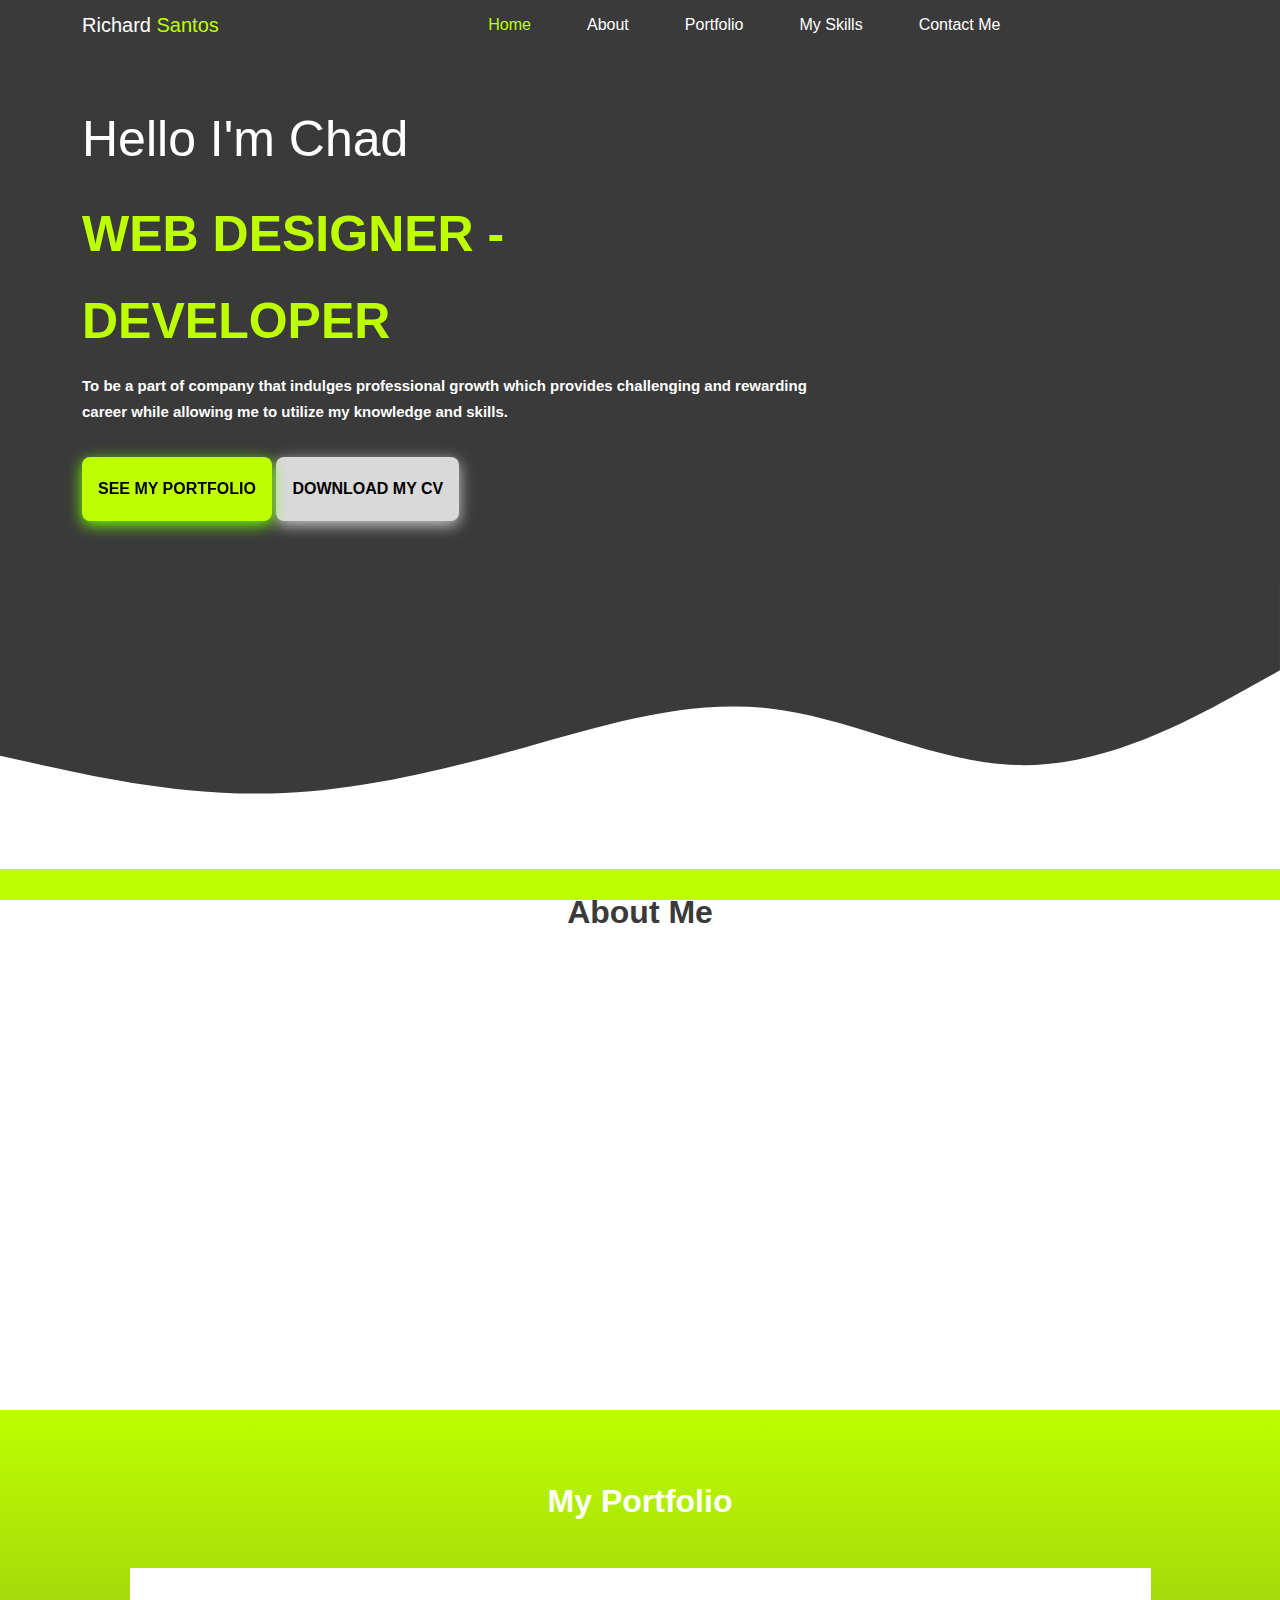
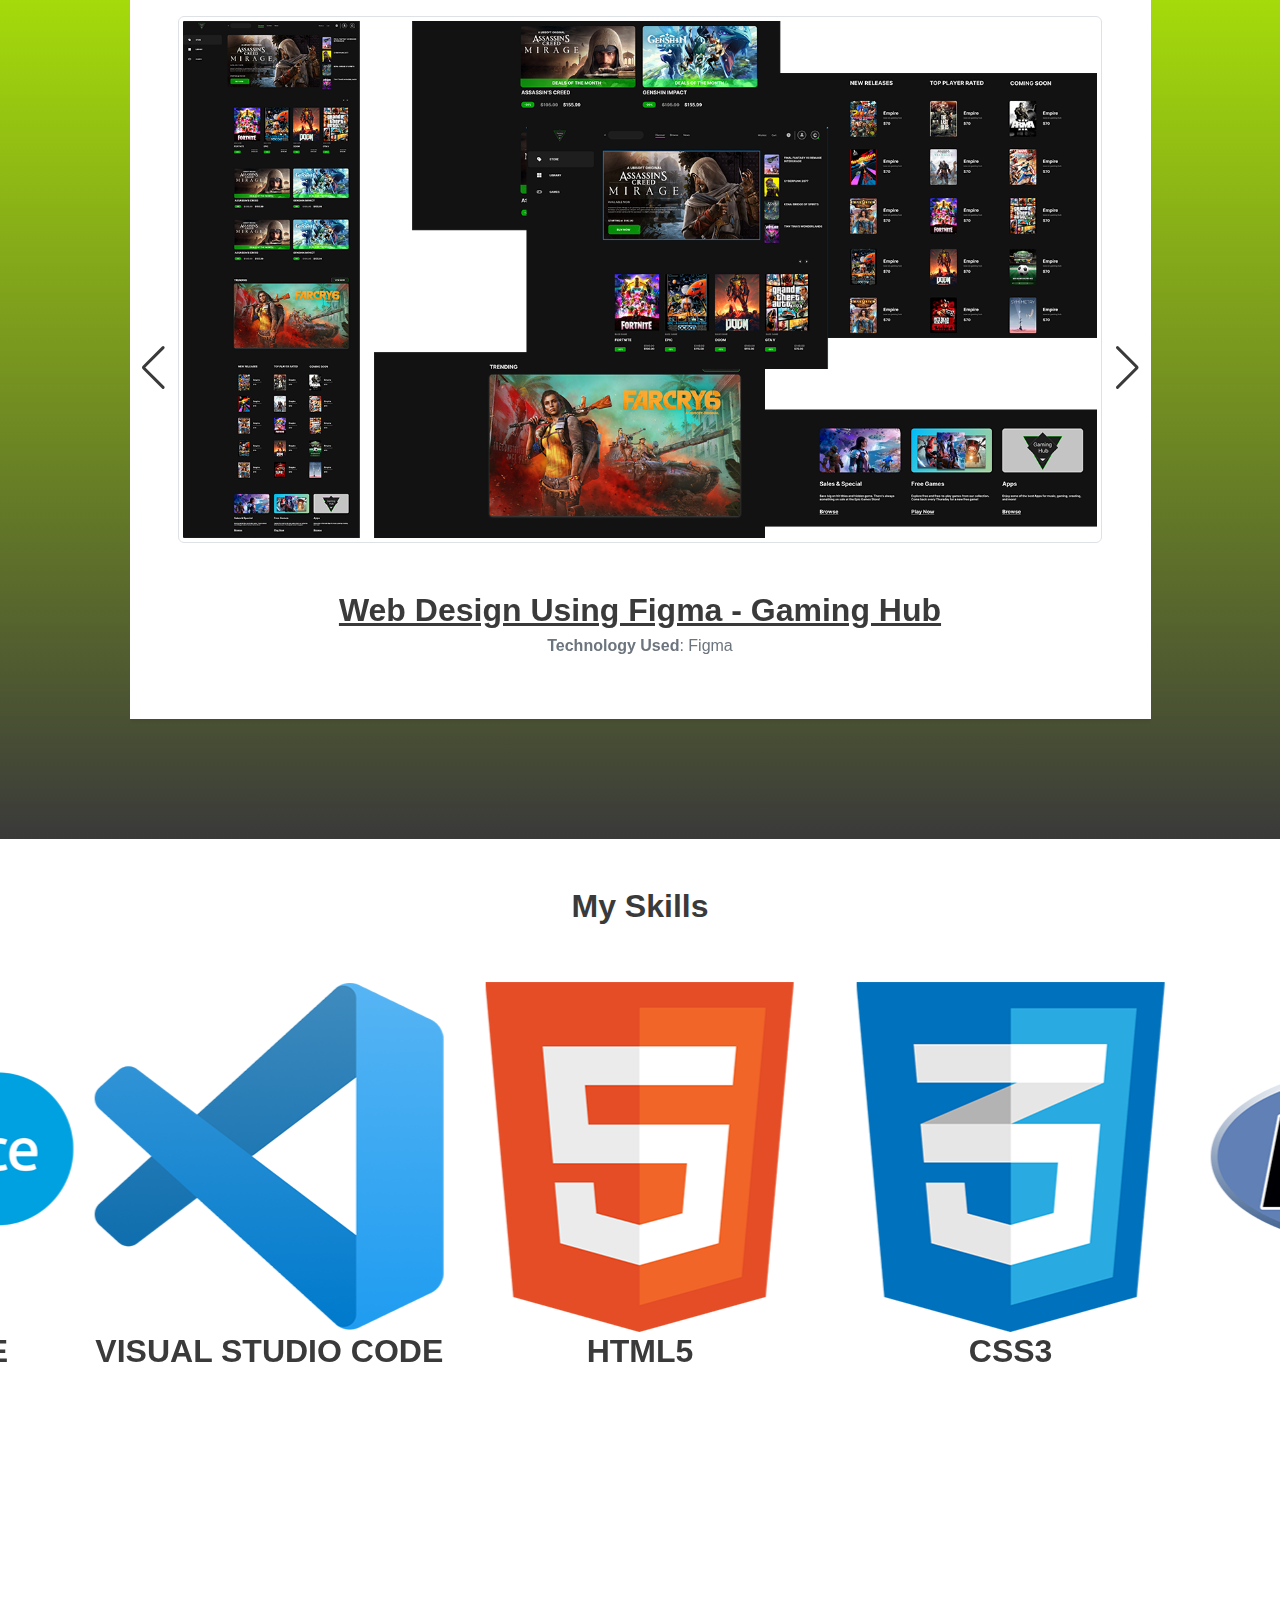
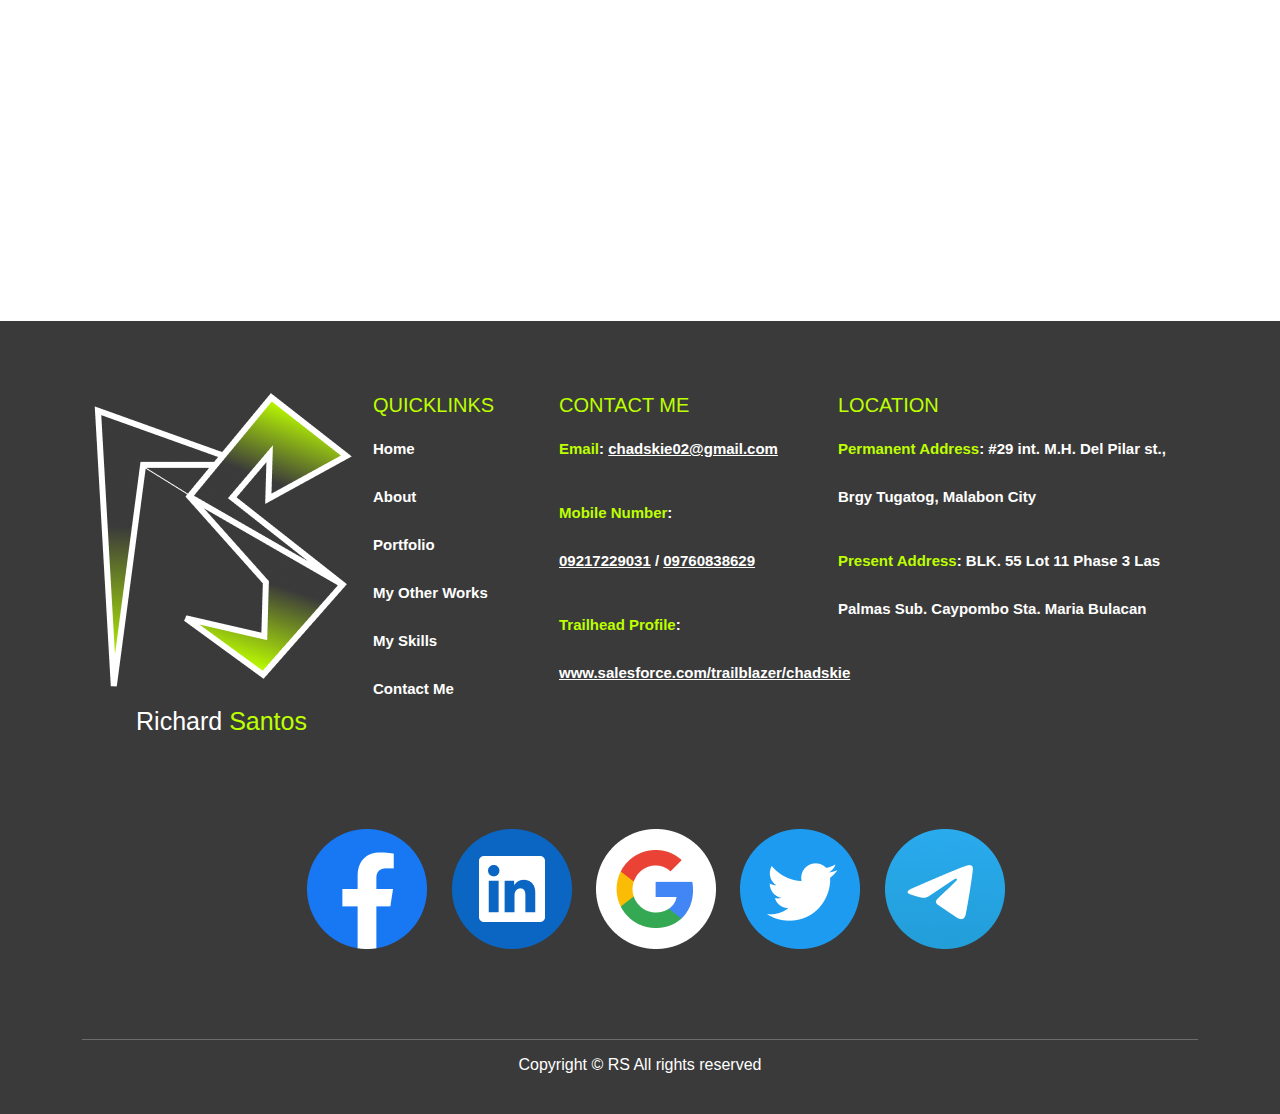
==== index.html @ fa712f3a "Update index.html" ====
<!DOCTYPE html>
<html lang="en">
<head>
    <meta charset="UTF-8">
    <meta http-equiv="X-UA-Compatible" content="IE=edge">
    <meta name="viewport" content="width=device-width, initial-scale=1.0">
    <meta property="og:image" content="img/Logo.png">
    <title>RS Portfolio</title>
    <link rel="shortcut icon" href="img/Logo.png" />

    <!-- Owl Stylesheets -->
    <link rel="stylesheet" href="assets/owlcarousel/assets/owl.carousel.min.css">
    <link rel="stylesheet" href="assets/owlcarousel/assets/owl.theme.default.min.css"> 

    <!-- Swiper CSS -->
    <link href="css/swiper.min.css" rel="stylesheet" />

    <!-- Aos Min CSS -->
    <link href="css/aos.min.css" rel="stylesheet" />

    <!-- Style -->
    <link rel="stylesheet" href="css/bootstrap.css"/>
    <link rel="stylesheet" href="css/style.css"/>
    <link rel="stylesheet" href="css/font-awesome.min.css" />

</head>
<body>
  
    <!-- navbar start -->
    <nav class="navbar navbar-expand-lg bg-dark navbar-dark fixed-top">
        <div class="container-lg">
            <a class="navbar-brand" href="#">
                Richard <span class="text-primary">Santos</span>
            </a>
            <button class="navbar-toggler btn btn-secondary btn-warning px-3" type="button" data-toggle="collapse" data-target="#navbarText" aria-controls="navbarText" aria-expanded="false" aria-label="Toggle navigation">
              <span class="navbar-toggler-icon"></span>
            </button>
            <div class="collapse navbar-collapse justify-content-center" id="navbarText">
              <ul class="navbar-nav navbar-right mr-auto">
                <li class="nav-item active">
                  <a class="nav-link" href="#home">Home</a>
                </li>
                <li class="nav-item">
                  <a class="nav-link" href="#about">About</a>
                </li>
                <li class="nav-item">
                  <a class="nav-link" href="#portfolio">Portfolio</a>
                </li>
                <li class="nav-item">
                  <a class="nav-link" href="#skills">My Skills</a>
                </li>
                <li class="nav-item">
                    <a class="nav-link" href="#contact">Contact Me</a>
                </li>
              </ul>
            </div>        
        </div>
    </nav>
    <!-- navbar end -->

    <!-- home section start -->
    <section class="home bg-dark py-5" id="home">
        <div class="container">
            <div class="row pt-5 align-items-center align-content-center">
              <div class="col-sm-8">
                <h1 class="title-1">Hello I'm Chad</h1>
                <h2 class="title-2" data-aos="fade-right">WEB DESIGNER - DEVELOPER</h2>
                <p class="text-white description">To be a part of company that indulges professional growth which provides challenging and rewarding career while allowing me to utilize my knowledge and skills.</p>
                <a href="#portfolio" class="btn btn-primary text-white btn-lg px-3 mt-3" role="button" data-aos="fade-left">See My Portfolio</a>
                <a href="Resume-Richard-Santos-v1" download="Resume-Richard-Santos v1" class="btn btn-secondary text-white btn-lg px-3 mt-3" role="button">Download My CV</a>
                </p>
              </div>
            </div>
        </div>
    </section>
    <!-- home section end -->

    <!-- wave start -->
    <svg xmlns="http://www.w3.org/2000/svg" viewBox="0 0 1440 320"><path fill="#3a3a3a" fill-opacity="1" d="M0,192L48,202.7C96,213,192,235,288,234.7C384,235,480,213,576,186.7C672,160,768,128,864,138.7C960,149,1056,203,1152,202.7C1248,203,1344,149,1392,122.7L1440,96L1440,0L1392,0C1344,0,1248,0,1152,0C1056,0,960,0,864,0C768,0,672,0,576,0C480,0,384,0,288,0C192,0,96,0,48,0L0,0Z"></path></svg>
      <!-- <img src="img/waves.svg" alt=""> -->
    <!-- wave end -->

    <!-- about section start -->
    <section class="about pb-5 bg-white" id="about">
      <div class="container-lg py-4">
        <div class="row justify-content-center">
          <div class="col-lg-8">
            <div class="section-title text-center">
              <h2 class="text-secondary fw-bold hvr-reveal">About Me</h2>
            </div>
          </div>
        </div>  
      
        <div class="row text-center mt-5">
          <div class="col-sm-4">
            <div class="card content shadow-lg" data-aos="fade-down"
            data-aos-easing="linear"
            data-aos-duration="1500">
                <div class="card-body">
                    <div class="icon my-3 text-secondary fs-2">
                      <i class="fas fa-school hvr-reveal"></i>
                    </div>
                    <h3 class="fs-3 py-2 fw-bold hvr-reveal">Education</h3>
                    <p class="text-dark">
                      City of Malabon University
                      Bachelor of Science in Information Technology
                      2014-2018
                    </p>
                </div>
            </div>
          </div>

          <div class="col-sm-4">
            <div class="card content shadow-lg" data-aos="fade-down"
            data-aos-easing="linear"
            data-aos-duration="2500">
                <div class="card-body">
                    <div class="icon my-3 text-secondary fs-2">
                      <i class="fas fa-code hvr-reveal"></i>
                    </div>
                    <h3 class="fs-3 py-2 fw-bold hvr-reveal">Work Exp</h3>
                    <p class="text-dark">
                      1 Year at Accenture Inc. as System Analyst
                    </p>
                    <p class="text-dark">
                      1 Year and 5 Months at Qx Information Tech Corp as Web Designer
                    </p>
                    <p class="text-dark">
                      3 Years and 1 Month Online Thinkers Technology as Web Developer
                    </p>
                </div>
            </div>
          </div>

          <div class="col-sm-4">
            <div class="card content shadow-lg" data-aos="fade-down"
            data-aos-easing="linear"
            data-aos-duration="4500">
                <div class="card-body">
                    <div class="icon my-3 text-secondary fs-2">
                      <i class="fas fa-music hvr-reveal"></i>
                    </div>
                    <h3 class="fs-3 py-2 fw-bold hvr-reveal">Hobbies</h3>
                    <p class="text-dark">Music, Games, Movies, Drawing, Web Development/Design, Blockchain & Adventure</p>
                </div>
            </div>
          </div>

        </div>   

      </div>
    </section>
    <!-- about section end -->

    <!-- portfolio section start -->
    <section class="portfolio py-5 bg-primary" id="portfolio">
      <div class="container-lg py-4">
        <div class="row justify-content-center">
          <div class="col-lg-8">
            <div class="section-title text-center">
              <h2 class="fw-bold mb-5 text-white">My Portfolio</h2>
            </div>
          </div>
        </div> 
        <div class="row justify-content-center">
          <div class="col-lg-12 col-xl-11">
            <!-- Swiper -->
            <div class="swiper mySwiper">
              <div class="swiper-wrapper">
                <div class="swiper-slide">
                  <div class="bg-white shadow-sm p-5 mb-5">
                    <img src="img/portfolio/web-design-gaming-hub.png" class="w-10 img-thumbnail" alt="portfolio">
                    <div class="section-title text-center pt-5">
                      <h2 class="fw-bold md-5"><a href="https://www.figma.com/community/file/1290030150402607585/gaming-hub" class="text-secondary" target="_blank">Web Design Using Figma - Gaming Hub</a></h2>
                      <p class="text-muted"><strong>Technology Used</strong>: Figma</p>
                    </div>
                  </div>
                </div>
                <div class="swiper-slide">
                  <div class="bg-white shadow-sm p-5 mb-5">
                    <img src="img/portfolio/Inventory-system.png" class="w-10 img-thumbnail" alt="portfolio">
                    <div class="section-title text-center pt-5">
                      <h2 class="fw-bold md-5"><a href="https://github.com/Chadskie02/inventory_system" class="text-secondary" target="_blank">Inventory System</a></h2>
                      <p class="text-muted"><strong>Technology Used</strong>: PHP, MYSQL, HTML, CSS & Bootstrap</p>
                    </div>
                  </div>
                </div>
                <div class="swiper-slide">
                  <div class="bg-white shadow-sm p-5 mb-5">
                    <img src="img/portfolio/self-made-google-calendar.png" class="w-10 img-thumbnail" alt="portfolio">
                    <div class="section-title text-center pt-5">
                      <h2 class="fw-bold md-5"><a href="https://github.com/Chadskie02/Calendar_Scheduler2" class="text-secondary" target="_blank">Calendar Appointment</a></h2>
                      <p class="text-muted"><strong>Technology Used</strong>: PHP, MYSQL, HTML, CSS, Bootstrap, Jquery & Javascript</p>
                    </div>
                  </div>
                </div>
                <div class="swiper-slide">
                  <div class="bg-white shadow-sm p-5 mb-5">
                    <img src="img/portfolio/simple-qr-code-attendance-system.png" class="w-10 img-thumbnail" alt="portfolio">
                    <div class="section-title text-center pt-5">
                      <h2 class="fw-bold md-5"><a href="https://github.com/Chadskie02/Simple-Todo-List-Using-Laravel" class="text-secondary" target="_blank">Simple QR Code Attendance System</a></h2>
                      <p class="text-muted"><strong>Technology Used</strong>: PHP, AJAX, JQUERY, JAVASCRIPT, MYSQL, HTML, CSS & Bootstrap</p>
                    </div>
                  </div>
                </div>
                <div class="swiper-slide">
                  <div class="bg-white shadow-sm p-5 mb-5">
                    <img src="img/portfolio/todo-list.png" class="w-10 img-thumbnail" alt="portfolio">
                    <div class="section-title text-center pt-5">
                      <h2 class="fw-bold md-5"><a href="https://github.com/Chadskie02/simple-qr-code-attendance-system" class="text-secondary" target="_blank">Simple To Do List Using Laravel & Jquery(Ajax)</a></h2>
                      <p class="text-muted"><strong>Technology Used</strong>: PHP, LARAVEL, AJAX, JQUERY, MYSQL, HTML, CSS & Bootstrap</p>
                    </div>
                  </div>
                </div>
                <!-- WEB DESIGN -->
                <div class="swiper-slide">
                  <div class="bg-white shadow-sm p-5 mb-5">
                    <img src="img/portfolio/bns2.png" class="w-10 img-thumbnail" alt="portfolio">
                    <div class="section-title text-center pt-5">
                      <h2 class="fw-bold md-5"><a href="https://chadskie02.github.io/" class="text-secondary" target="_blank">chadskie02.github.io</a></h2>
                      <p class="text-muted"><strong>Technology Used</strong>: HTML, CSS, Bootstrap, Javascript, Responsive & Mobile Ready</p>
                    </div>
                  </div>
                </div>
                <div class="swiper-slide">
                  <div class="bg-white shadow-sm p-5 mb-5">
                    <img src="img/portfolio/CSEA.png" class="w-100 img-thumbnail" alt="portfolio">
                    <div class="section-title text-center pt-5">
                      <h2 class="fw-bold md-5"><a href="https://safestemployers.com/" class="text-secondary" target="_blank">Safest Employers</a></h2>
                      <p class="text-muted"><strong>Technology Used</strong>: JOOMLA, PHP, HTML, CSS, Bootstrap, Javascript, Responsive & Mobile Ready</p>
                    </div>
                  </div>
                </div>
                <div class="swiper-slide">
                  <div class="bg-white shadow-sm p-5 mb-5">
                    <img src="img/portfolio/HRD-Mental-Health-2.png" class="w-100 img-thumbnail" alt="portfolio">
                    <div class="section-title text-center pt-5">
                      <h2 class="fw-bold md-5"><a href="https://hrmentalhealth.ca/" class="text-secondary" target="_blank">HR Mental Health Canada</a></h2>
                      <p class="text-muted"><strong>Technology Used</strong>: WORDPRESS, PHP, HTML, CSS, Bootstrap, Javascript, Responsive & Mobile Ready</p>
                    </div>
                  </div>
                </div>
                <div class="swiper-slide">
                  <div class="bg-white shadow-sm p-5 mb-5">
                    <img src="img/portfolio/unitedpolyresins.png" class="w-100 img-thumbnail" alt="portfolio">
                    <div class="section-title text-center pt-5">
                      <h2 class="fw-bold md-5"><a href="https://unitedpolyresins.com.ph/" class="text-secondary" target="_blank">United Polyresins</a></h2>
                      <p class="text-muted"><strong>Technology Used</strong>: WORDPRESS, PHP, HTML, CSS, Bootstrap, Javascript, Responsive & Mobile Ready</p>
                    </div>
                  </div>
                </div>
              </div>
              <div class="swiper-button-next"></div>
              <div class="swiper-button-prev"></div>
            </div>      
          </div>
        </div>
      </div>
    </section>
    <!-- portfolio section end -->

    <!-- skills section start -->
    <section class="py-5 skills" id="skills">
      <div class="row align-items-center text-center">
         <div class="col-lg-12">
            <div class="container">
              <h2 class="text-secondary fw-bold">My Skills</h2>
                <div class="container py-5">
                  <div #swiperRef="" class="swiper-container mySwiper2">
                    <div class="swiper-wrapper">
                      <div class="swiper-slide">
                        <img src="img/skills/html5.png" alt="HTML5">
                        <h2 class="fw-bold md-5 text-secondary">HTML5</h2>
                      </div>
                      <div class="swiper-slide">
                        <img src="img/skills/css3.png" alt="CSS3">
                        <h2 class="fw-bold md-5 text-secondary">CSS3</h2>
                      </div>
                      <div class="swiper-slide">
                        <img src="img/skills/php.png" alt="PHP">
                        <h2 class="fw-bold md-5 text-secondary">PHP</h2>
                      </div>
                      <div class="swiper-slide">
                        <img src="img/skills/bootstrap.png" alt="BOOTSTRAP">
                        <h2 class="fw-bold md-5 text-secondary">BOOTSTRAP</h2>
                      </div>
                      <div class="swiper-slide">
                        <img src="img/skills/wordpress.png" alt="WORDPRESS">
                        <h2 class="fw-bold md-5 text-secondary">WORDPRESS</h2>
                      </div>
                      <div class="swiper-slide">
                        <img src="img/skills/joomla.png" alt="JOOMLA">
                        <h2 class="fw-bold md-5 text-secondary">JOOMLA</h2>
                      </div>
                      <div class="swiper-slide">
                        <img src="img/skills/javascript.png" alt="JS">
                        <h2 class="fw-bold md-5 text-secondary">JAVASCRIPT</h2>
                      </div>
                      <div class="swiper-slide">
                        <img src="img/skills/jquery.png" alt="JQUERY">
                        <h2 class="fw-bold md-5 text-secondary">JQUERY</h2>
                      </div>
                      <div class="swiper-slide">
                        <img src="img/skills/figma.png" alt="FIGMA">
                        <h2 class="fw-bold md-5 text-secondary">FIGMA</h2>
                      </div>
                      <div class="swiper-slide">
                        <img src="img/skills/photoshop.png" alt="PS">
                        <h2 class="fw-bold md-5 text-secondary">PHOTOSHOP</h2>
                      </div>
                      <div class="swiper-slide">
                        <img src="img/skills/mysql.png" alt="MYSQL">
                        <h2 class="fw-bold md-5 text-secondary">MYSQL</h2>
                      </div>
                      <div class="swiper-slide">
                        <img src="img/skills/bitbucket.png" alt="bitbucket">
                        <h2 class="fw-bold md-5 text-secondary">BITBUCKET</h2>
                      </div>
                      <div class="swiper-slide">
                        <img src="img/skills/Salesforce-Logo.png" alt="salesforce">
                        <h2 class="fw-bold md-5 text-secondary">SALESFORCE</h2>
                      </div>
                      <div class="swiper-slide">
                        <img src="img/skills/vscode.png" alt="visualstudiocode">
                        <h2 class="fw-bold md-5 text-secondary">VISUAL STUDIO CODE</h2>
                      </div>
                    </div>
                    <!-- <div class="swiper-pagination"></div> -->
                  </div>
                </div>
            </div>
          </div>
      </div>
    </section>
    <!-- skills section end -->

    <!-- Image of location/map section start -->
    <iframe src="https://www.google.com/maps/embed?pb=!1m18!1m12!1m3!1d964.9749416934307!2d120.96905382915529!3d14.661629296795478!2m3!1f0!2f0!3f0!3m2!1i1024!2i768!4f13.1!3m3!1m2!1s0x3397b43727beec35%3A0x699db22357fd42f3!2s29%20Marcelo%20H.%20Del%20Pilar%20St%2C%20Malabon%2C%201475%20Metro%20Manila!5e0!3m2!1sen!2sph!4v1605818541058!5m2!1sen!2sph" width="100%" height="450" frameborder="0" style="border:0; margin-bottom:-7px;" allowfullscreen="" aria-hidden="false" tabindex="0"></iframe>
    <!-- Image of location/map  section end -->
    </body>
    <!-- footer section start -->
    <footer class="footer py-4 bg-dark" id="contact">
      <div class="container-lg">
        <div class="row justify-content-center">
          <div class="col-md-12">
            <div class="container-lg py-5">    
              <div class="row justify-content-center">
                <div class="col-md-3 text-center">
                  <a href="">
                    <img src="img/Logo.png" alt="">
                  </a>  
                  </br>
                  <p class="text-white footer-text">Richard <span class="text-primary">Santos</span></p>
                </div>
                <div class="col-md-2">
                  <h5 class="text-uppercase text-left">Quicklinks</h5>
                  <ul class="list">
                    <li><a class="nav-link text-white" href="#home">Home</a></li>
                    <li><a class="nav-link text-white" href="#about">About</a></li>
                    <li><a class="nav-link text-white" href="#portfolio">Portfolio</a></li>
                    <li><a class="nav-link text-white" href="#works">My Other Works</a></li>
                    <li><a class="nav-link text-white" href="#skills">My Skills</a></li>
                    <li><a class="nav-link text-white" href="#contact">Contact Me</a></li>
                  </ul>
                </div>
                <div class="col-md-3">
                  <h5 class="text-uppercase">Contact Me</h5>
                  <p class="contact"><span>Email</span>: <a href="mailto:chadskie02@gmail.com">chadskie02@gmail.com</a></p>
                  <p class="contact"><span>Mobile Number</span>:</br> <a href="tel:09217229031">09217229031</a> / <a href="tel:09760838629">09760838629</a></p>
                  <p class="contact"><span>Trailhead Profile</span>:</br> <a href="https://www.salesforce.com/trailblazer/chadskie">www.salesforce.com/trailblazer/chadskie</a></p>
                  
                </div>
                <div class="col-md-4">
                  <h5 class="text-uppercase">Location</h5>
                  <p class="contact"><span>Permanent Address</span>: #29 int. M.H. Del Pilar st., Brgy Tugatog, Malabon City</p>
                  <p class="contact"><span>Present Address</span>: BLK. 55 Lot 11 Phase 3 Las Palmas Sub. Caypombo Sta. Maria Bulacan</p>
                </div>
              </div>

              <div class="row justify-content-center text-center">
                <div class="col-md-12">
                  <ul class="social-media">
                    <li><a href="https://www.facebook.com/chadskie02/" target="_blank"><img src="img/social-media/Facebook.png" class="social-width"></a></li>
                    <li><a href="https://www.linkedin.com/in/richard-santos-7b594118b/" target="_blank"><img src="img/social-media/LinkedIn.png" class="social-width"></a></li>
                    <li><a href="mailto:chadskie02@gmail.com" target="_blank"><img src="img/social-media/Google.png" class="social-width"></a></li>
                    <li><a href="https://twitter.com/richard77132470" target="_blank"><img src="img/social-media/Twitter.png" class="social-width"></a></li>
                    <li><a href="https://t.me/Chadskie02" target="_blank"><img src="img/social-media/Telegram.png" class="social-width"></a></li>
                  </ul>
                </div>
              </div>
            </div>
            <hr>
            <p class="text-center text-white">Copyright &copy; RS All rights reserved</p>
          </div>
        </div>
      </div>
    </footer>
    <!-- footer section end -->
    
    <!-- jQuery Swiper Min Js -->
    <script src="js/swiper.min.js"></script>

    <!-- jQuery Aos Min Js -->
    <script src="js/aos.min.js"></script>

    <script>
        AOS.init({
          duration: 3000,
          once: true,
        });
    </script>

    <!-- jQuery first, then Popper.js, then Bootstrap JS -->
    <script type="text/javascript" src="js/jquery-3.5.1.slim.min.js"></script>
    <script type="text/javascript" src="js/popper.min.js"></script>
    <script type="text/javascript" src="js/bootstrap.min.js"></script> 

    <!-- Owl JS -->
    <!-- <script src="js/owl.carousel.min.js"></script> -->
    <script src="js/jquery.min.js"></script>
    <!-- <script src="assets/owlcarousel/owl.carousel.js"></script>   -->
    
    <!-- Initialize Swiper -->
    <script>
      var swiper = new Swiper(".mySwiper", {
        slidesPerView: 1,
        spaceBetween: 30,
        centeredSlides: true,
        autoplay: {
          delay: 2500,
          disableOnInteraction: false,
        },
        loop: true,
        pagination: {
          el: ".swiper-pagination",
          clickable: true,
        },
        navigation: {
          nextEl: ".swiper-button-next",
          prevEl: ".swiper-button-prev",
        },
      });
      var swiper = new Swiper(".mySwiper2", {
        slidesPerView: 5,
        spaceBetween: 15,
        centeredSlides: true,
        autoplay: {
          delay: 2500,
          disableOnInteraction: false,
        },
        loop: true,
        pagination: {
          el: ".swiper-pagination",
          clickable: true,
        },
        navigation: {
          nextEl: ".swiper-button-next",
          prevEl: ".swiper-button-prev",
        },
        breakpoints: {
              640: {
                freemode:true,
                slidesPerView: 3,
                spaceBetween: 20,
              },
              320: {
                freemode:true,
                slidesPerView: 1,
                spaceBetween: 20,
              }
        }
      });
    </script>
    
    <!-- jquery menu -->
    <script>
      $('.nav-item').click(function(){
        $('li.active').removeClass('active');
        $(this).addClass('active');
      });

      $(document).ready(function(){       
        var scroll_pos = 110;
        $(document).scroll(function() { 
            scroll_pos = $(this).scrollTop();
            if(scroll_pos > 800) {
                $('.hvr-reveal').css('color', '#BDFF00');
            } else {
                $('.hvr-reveal').css('color', '#3A3A3A');
            }
        });
    });
    </script>

</html>
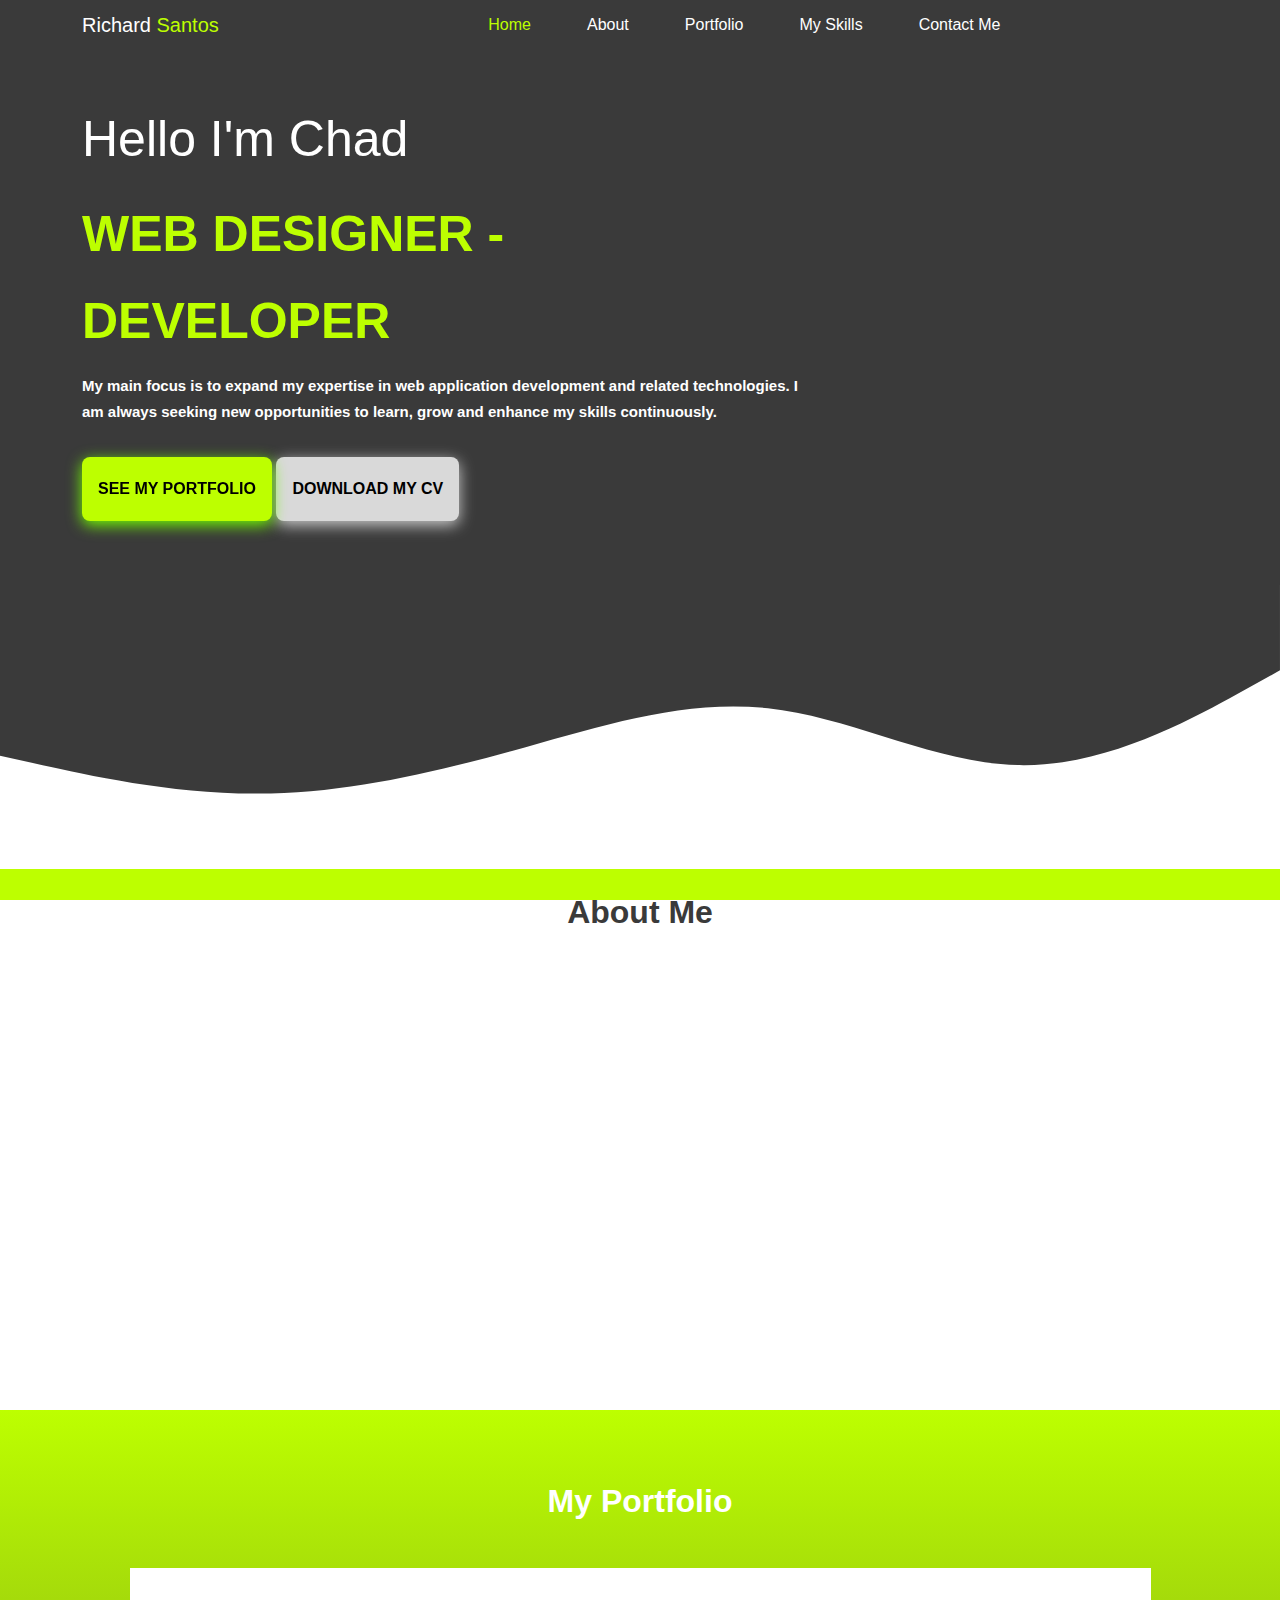
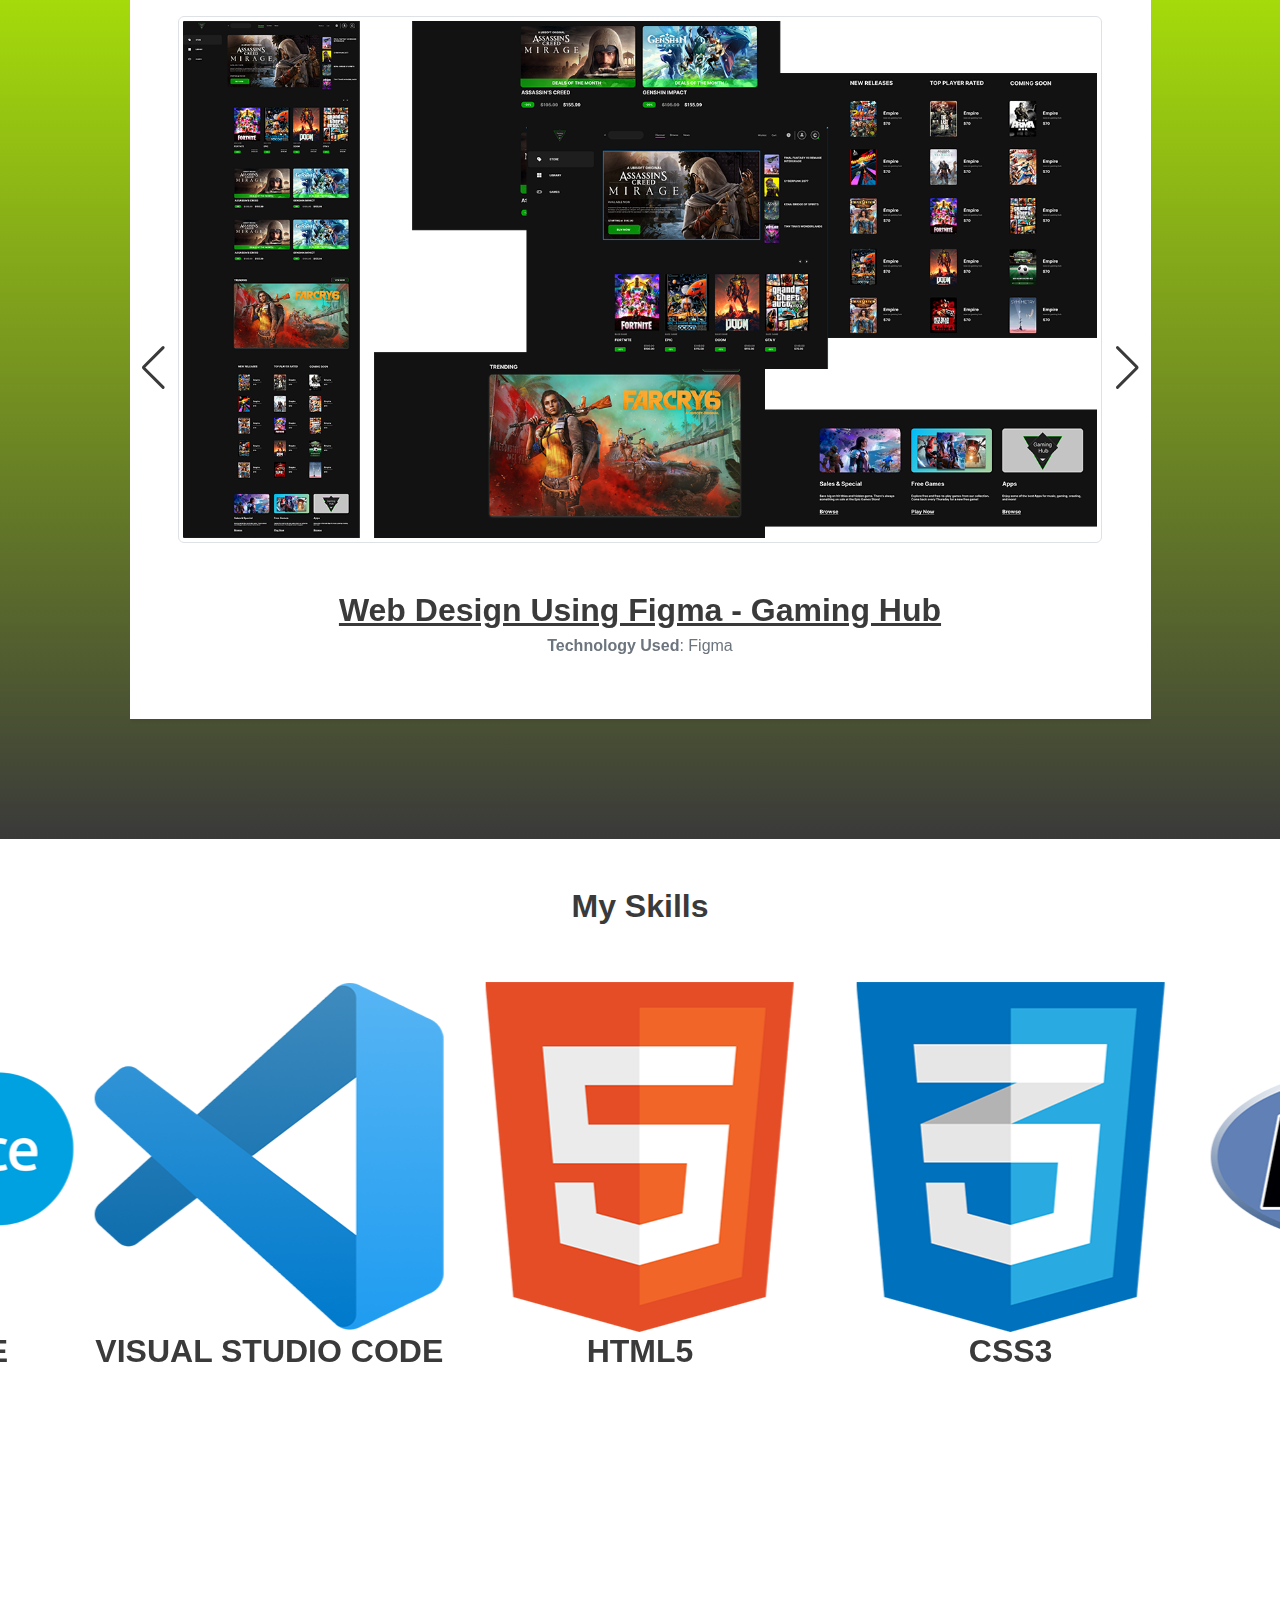
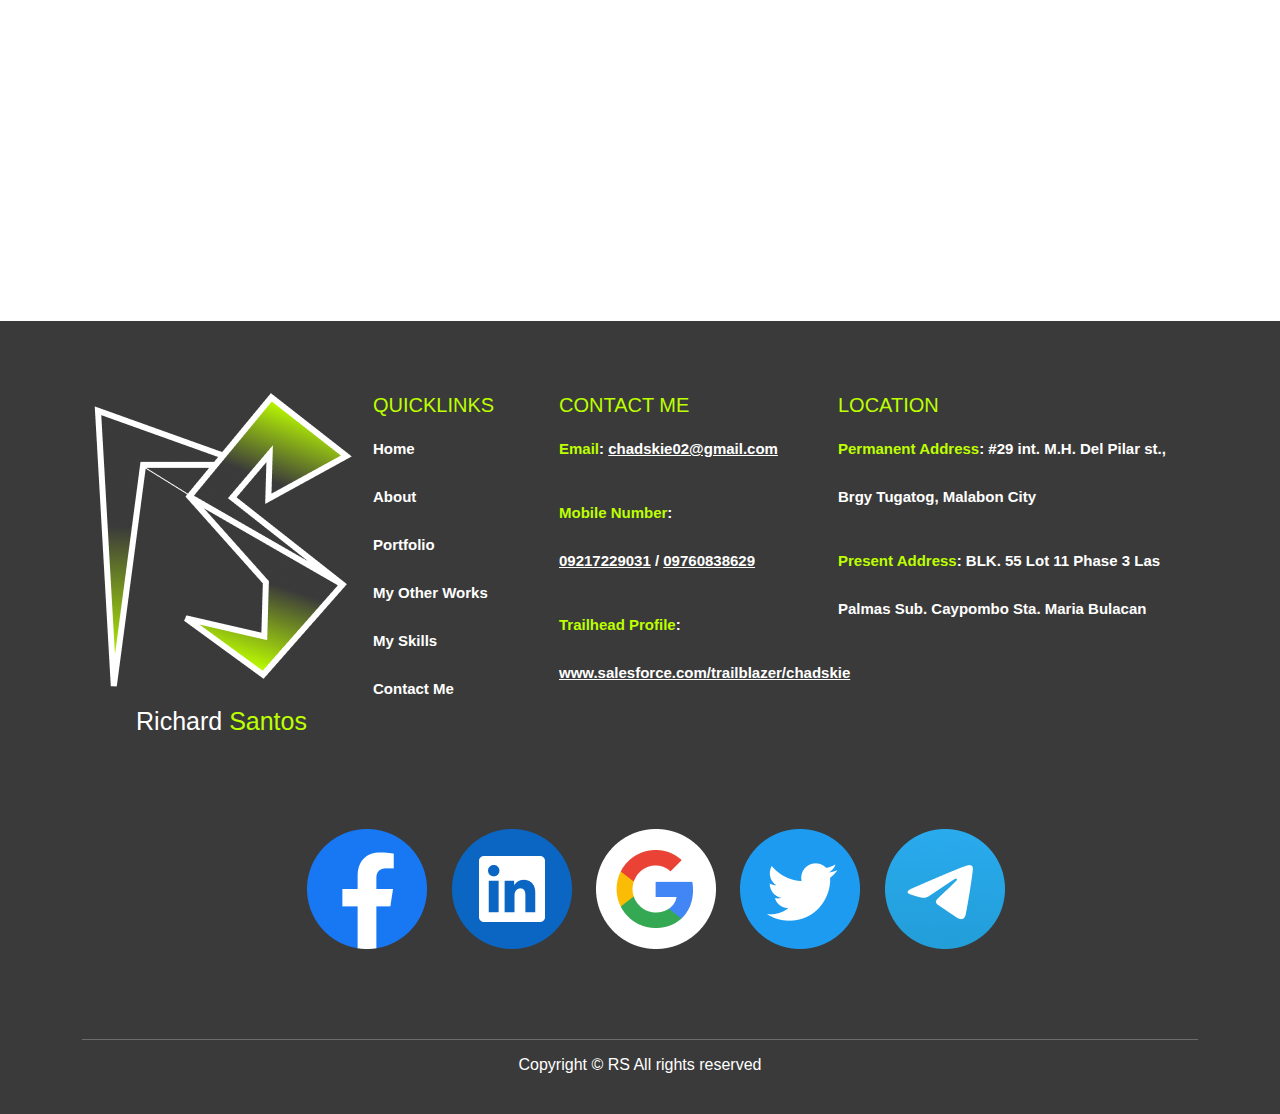
==== commit 7ff18ff8: "Update index.html" ====
--- a/index.html
+++ b/index.html
@@ -65,9 +65,11 @@
               <div class="col-sm-8">
                 <h1 class="title-1">Hello I'm Chad</h1>
                 <h2 class="title-2" data-aos="fade-right">WEB DESIGNER - DEVELOPER</h2>
-                <p class="text-white description">To be a part of company that indulges professional growth which provides challenging and rewarding career while allowing me to utilize my knowledge and skills.</p>
+                <p class="text-white description">My main focus is to expand my expertise in web application development
+                  and related technologies. I am always seeking new opportunities to learn,
+                  grow and enhance my skills continuously.</p>
                 <a href="#portfolio" class="btn btn-primary text-white btn-lg px-3 mt-3" role="button" data-aos="fade-left">See My Portfolio</a>
-                <a href="Resume-Richard-Santos-v1" download="Resume-Richard-Santos v1" class="btn btn-secondary text-white btn-lg px-3 mt-3" role="button">Download My CV</a>
+                <a href="Resume-Richard-Santos-v1" download="Resume-Richard-Santos-v1" class="btn btn-secondary text-white btn-lg px-3 mt-3" role="button">Download My CV</a>
                 </p>
               </div>
             </div>
@@ -120,7 +122,7 @@
                     </div>
                     <h3 class="fs-3 py-2 fw-bold hvr-reveal">Work Exp</h3>
                     <p class="text-dark">
-                      1 Year at Accenture Inc. as System Analyst
+                      1 Year and 3 Months at Accenture Inc. as System Analyst
                     </p>
                     <p class="text-dark">
                       1 Year and 5 Months at Qx Information Tech Corp as Web Designer
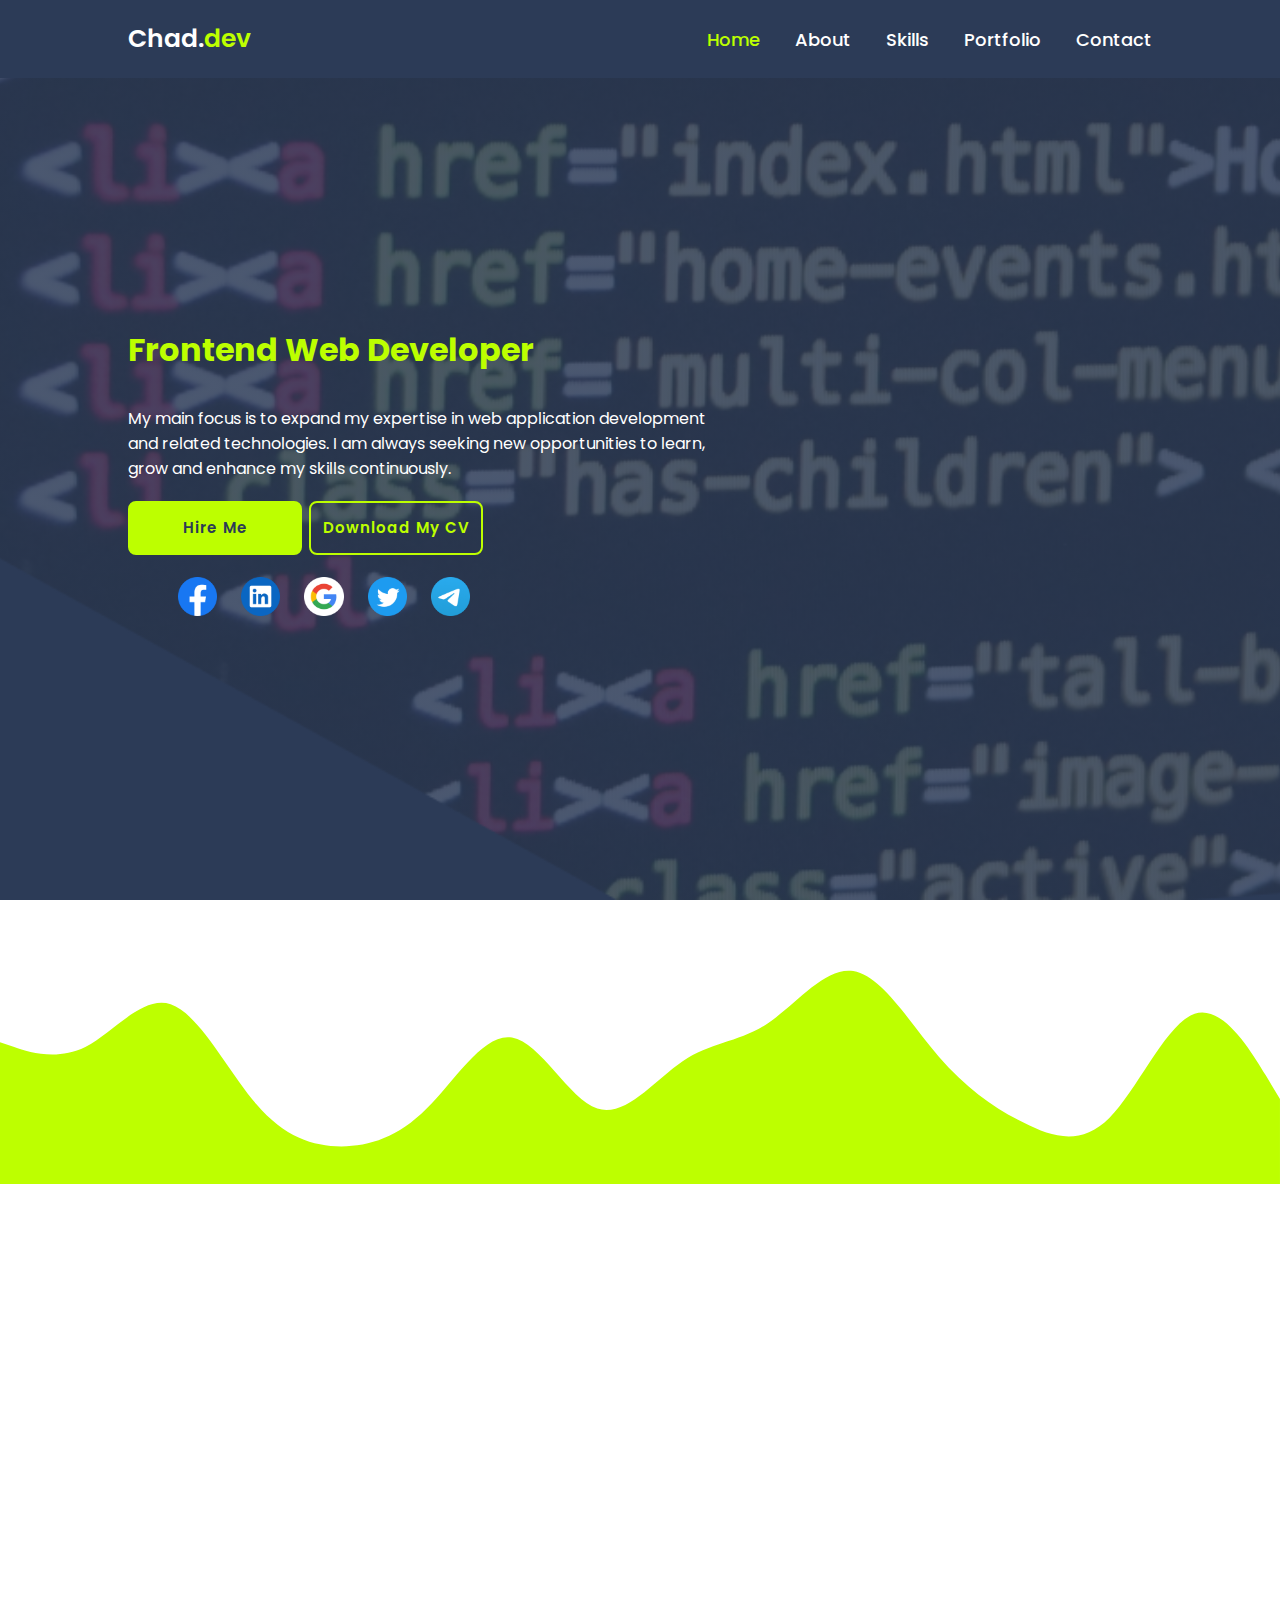
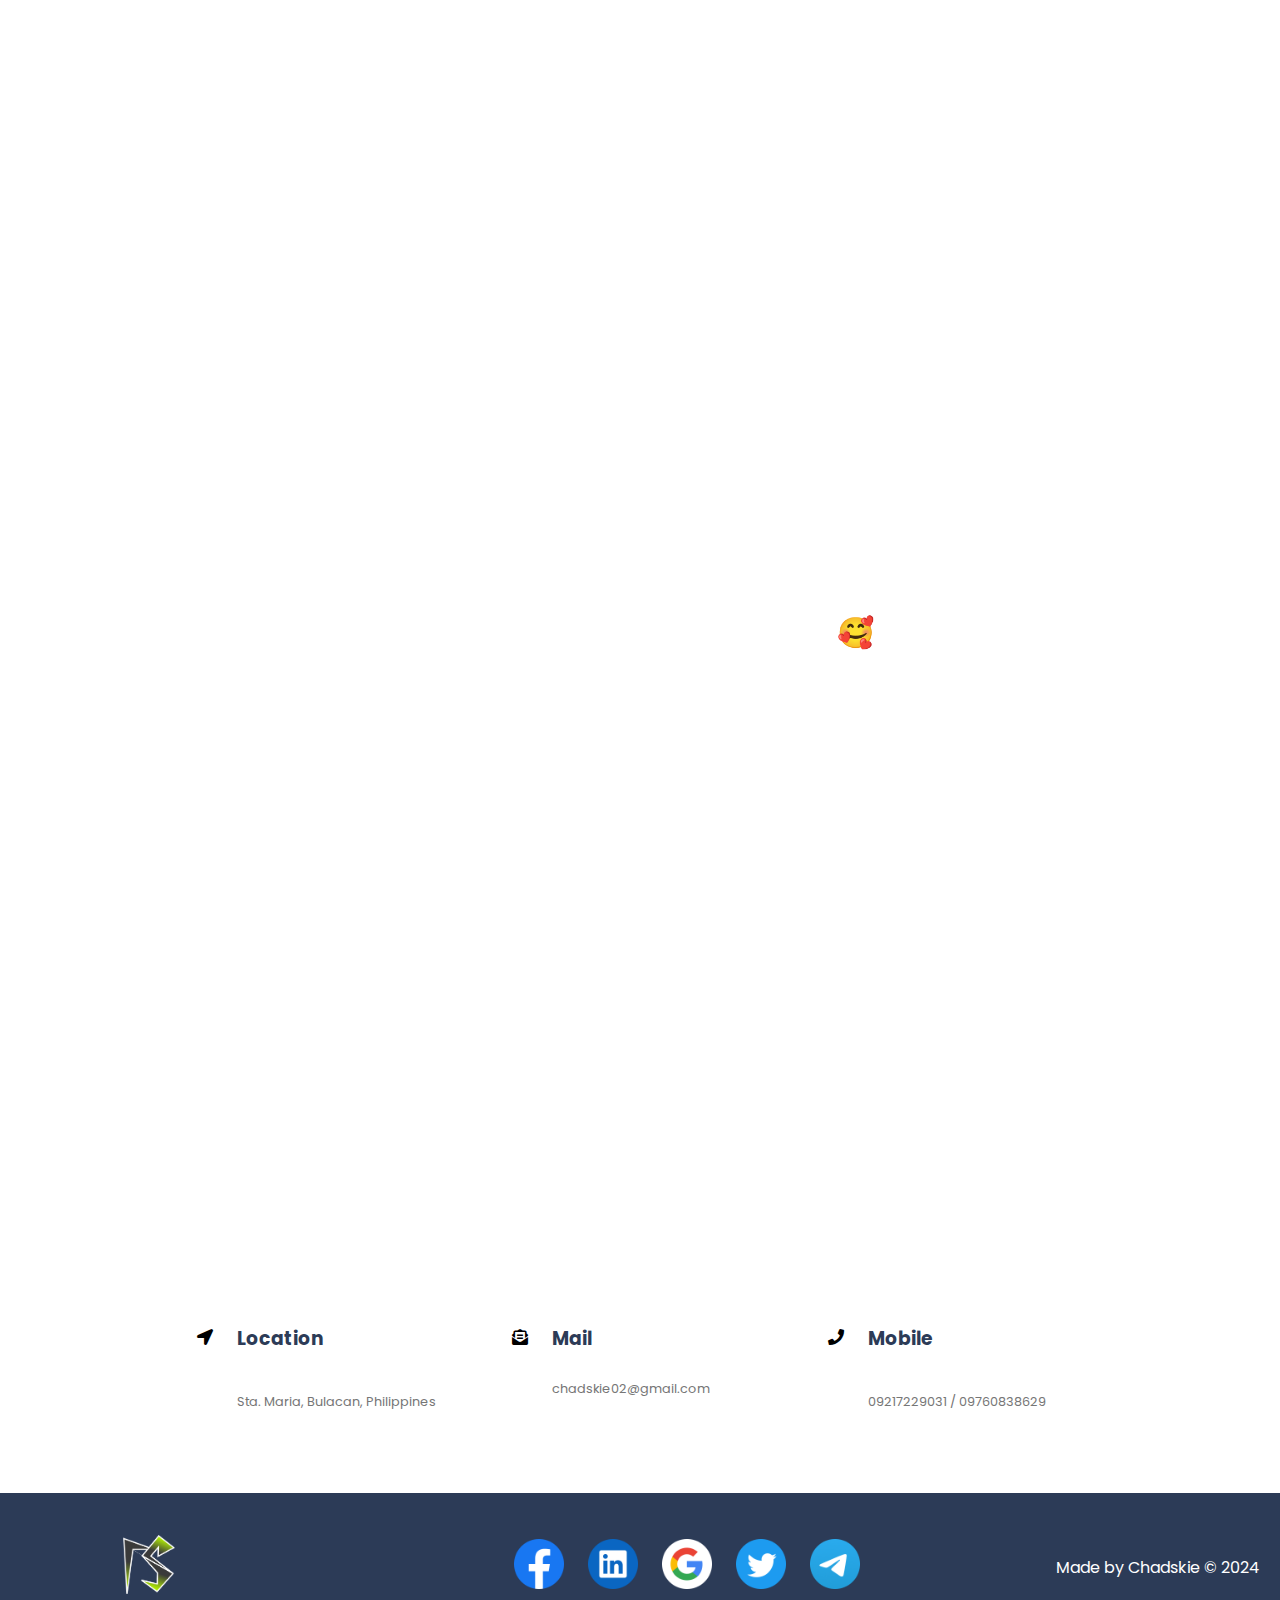
==== commit 48a1fb3a: "New Portfolio Commit" ====
--- a/index.html
+++ b/index.html
@@ -2,486 +2,210 @@
 <html lang="en">
 <head>
     <meta charset="UTF-8">
-    <meta http-equiv="X-UA-Compatible" content="IE=edge">
     <meta name="viewport" content="width=device-width, initial-scale=1.0">
-    <meta property="og:image" content="img/Logo.png">
     <title>RS Portfolio</title>
     <link rel="shortcut icon" href="img/Logo.png" />
-
-    <!-- Owl Stylesheets -->
-    <link rel="stylesheet" href="assets/owlcarousel/assets/owl.carousel.min.css">
-    <link rel="stylesheet" href="assets/owlcarousel/assets/owl.theme.default.min.css"> 
-
-    <!-- Swiper CSS -->
-    <link href="css/swiper.min.css" rel="stylesheet" />
+    <!-- Style CSS -->
+    <link rel="stylesheet" href="css/style.css"/>
+    <link rel="stylesheet" href="css/font-awesome.min.css" />
 
     <!-- Aos Min CSS -->
     <link href="css/aos.min.css" rel="stylesheet" />
-
-    <!-- Style -->
-    <link rel="stylesheet" href="css/bootstrap.css"/>
-    <link rel="stylesheet" href="css/style.css"/>
-    <link rel="stylesheet" href="css/font-awesome.min.css" />
-
+    
 </head>
 <body>
-  
-    <!-- navbar start -->
-    <nav class="navbar navbar-expand-lg bg-dark navbar-dark fixed-top">
-        <div class="container-lg">
-            <a class="navbar-brand" href="#">
-                Richard <span class="text-primary">Santos</span>
-            </a>
-            <button class="navbar-toggler btn btn-secondary btn-warning px-3" type="button" data-toggle="collapse" data-target="#navbarText" aria-controls="navbarText" aria-expanded="false" aria-label="Toggle navigation">
-              <span class="navbar-toggler-icon"></span>
-            </button>
-            <div class="collapse navbar-collapse justify-content-center" id="navbarText">
-              <ul class="navbar-nav navbar-right mr-auto">
-                <li class="nav-item active">
-                  <a class="nav-link" href="#home">Home</a>
-                </li>
-                <li class="nav-item">
-                  <a class="nav-link" href="#about">About</a>
-                </li>
-                <li class="nav-item">
-                  <a class="nav-link" href="#portfolio">Portfolio</a>
-                </li>
-                <li class="nav-item">
-                  <a class="nav-link" href="#skills">My Skills</a>
-                </li>
-                <li class="nav-item">
-                    <a class="nav-link" href="#contact">Contact Me</a>
-                </li>
-              </ul>
-            </div>        
-        </div>
-    </nav>
-    <!-- navbar end -->
-
-    <!-- home section start -->
-    <section class="home bg-dark py-5" id="home">
-        <div class="container">
-            <div class="row pt-5 align-items-center align-content-center">
-              <div class="col-sm-8">
-                <h1 class="title-1">Hello I'm Chad</h1>
-                <h2 class="title-2" data-aos="fade-right">WEB DESIGNER - DEVELOPER</h2>
-                <p class="text-white description">My main focus is to expand my expertise in web application development
-                  and related technologies. I am always seeking new opportunities to learn,
-                  grow and enhance my skills continuously.</p>
-                <a href="#portfolio" class="btn btn-primary text-white btn-lg px-3 mt-3" role="button" data-aos="fade-left">See My Portfolio</a>
-                <a href="Resume-Richard-Santos-v1" download="Resume-Richard-Santos-v1" class="btn btn-secondary text-white btn-lg px-3 mt-3" role="button">Download My CV</a>
-                </p>
-              </div>
-            </div>
-        </div>
-    </section>
-    <!-- home section end -->
+    
+    <!-- Header Start -->
+    <header class="header">
+        <a href="#" class="logo">Chad.<span class="span">dev</span></a>
+
+        <div class="menu-toggle" id="mobile-menu">
+            <div class="bar"></div>
+            <div class="bar"></div>
+            <div class="bar"></div>
+        </div>
+
+        <nav class="navbar">
+            <a href="#home" class="active">Home</a>
+            <a href="#about">About</a>
+            <a href="#skills">Skills</a>
+            <a href="#portfolio">Portfolio</a>
+            <a href="#contact">Contact</a>
+        </nav>
+    </header>
+    <!-- Header End -->
+
+    <!-- Home Section Start -->
+    <section class="home" id="home">
+        <div class="home-content">
+            <h1>
+                <div class="typing-effect" id="name-container"></div>
+            </h1>
+            <h3>Frontend Web Developer</h3>
+            <p>My main focus is to expand my expertise in web application development and related technologies. 
+                I am always seeking new opportunities to learn, grow and enhance my skills continuously.</p>
+                <div class="btn-box">
+                    <a href="#portfolio" role="button" data-aos="fade-right">Hire Me</a>
+                    <a href="Richard-Santos-CV-01312024.pdf" target="_blank" role="button">Download My CV</a>
+                </div>
+                <ul class="social-media">
+                    <li><a href="https://www.facebook.com/chadskie02/" target="_blank"><img src="img/social-media/Facebook.png" class="social-width" width="7%"></a></li>
+                    <li><a href="https://www.linkedin.com/in/richard-santos-7b594118b/" target="_blank"><img src="img/social-media/LinkedIn.png" class="social-width" width="7%"></a></li>
+                    <li><a href="mailto:chadskie02@gmail.com" target="_blank"><img src="img/social-media/Google.png" class="social-width" width="7%"></a></li>
+                    <li><a href="https://twitter.com/richard77132470" target="_blank"><img src="img/social-media/Twitter.png" class="social-width" width="7%"></a></li>
+                    <li><a href="https://t.me/Chadskie02" target="_blank"><img src="img/social-media/Telegram.png" class="social-width" width="7%"></a></li>
+                </ul>                
+        </div>
+    </section>
+    <!-- Home Section End -->
 
     <!-- wave start -->
-    <svg xmlns="http://www.w3.org/2000/svg" viewBox="0 0 1440 320"><path fill="#3a3a3a" fill-opacity="1" d="M0,192L48,202.7C96,213,192,235,288,234.7C384,235,480,213,576,186.7C672,160,768,128,864,138.7C960,149,1056,203,1152,202.7C1248,203,1344,149,1392,122.7L1440,96L1440,0L1392,0C1344,0,1248,0,1152,0C1056,0,960,0,864,0C768,0,672,0,576,0C480,0,384,0,288,0C192,0,96,0,48,0L0,0Z"></path></svg>
-      <!-- <img src="img/waves.svg" alt=""> -->
+    <svg xmlns="http://www.w3.org/2000/svg" viewBox="0 0 1440 320"><path fill="#bdff00" fill-opacity="1" d="M0,160L16,165.3C32,171,64,181,96,165.3C128,149,160,107,192,117.3C224,128,256,192,288,229.3C320,267,352,277,384,277.3C416,277,448,267,480,234.7C512,203,544,149,576,154.7C608,160,640,224,672,234.7C704,245,736,203,768,181.3C800,160,832,160,864,138.7C896,117,928,75,960,80C992,85,1024,139,1056,176C1088,213,1120,235,1152,250.7C1184,267,1216,277,1248,245.3C1280,213,1312,139,1344,128C1376,117,1408,171,1424,197.3L1440,224L1440,320L1424,320C1408,320,1376,320,1344,320C1312,320,1280,320,1248,320C1216,320,1184,320,1152,320C1120,320,1088,320,1056,320C1024,320,992,320,960,320C928,320,896,320,864,320C832,320,800,320,768,320C736,320,704,320,672,320C640,320,608,320,576,320C544,320,512,320,480,320C448,320,416,320,384,320C352,320,320,320,288,320C256,320,224,320,192,320C160,320,128,320,96,320C64,320,32,320,16,320L0,320Z"></path></svg>
     <!-- wave end -->
 
-    <!-- about section start -->
-    <section class="about pb-5 bg-white" id="about">
-      <div class="container-lg py-4">
-        <div class="row justify-content-center">
-          <div class="col-lg-8">
-            <div class="section-title text-center">
-              <h2 class="text-secondary fw-bold hvr-reveal">About Me</h2>
-            </div>
-          </div>
-        </div>  
-      
-        <div class="row text-center mt-5">
-          <div class="col-sm-4">
-            <div class="card content shadow-lg" data-aos="fade-down"
-            data-aos-easing="linear"
-            data-aos-duration="1500">
-                <div class="card-body">
-                    <div class="icon my-3 text-secondary fs-2">
-                      <i class="fas fa-school hvr-reveal"></i>
+
+
+    <!-- About Section Start -->
+    <section class="about" id="about">
+        <div class="about-content">
+            <h1 data-aos="fade-left" data-aos-easing="linear" data-aos-duration="2500">About</h1>
+            <div class="container">
+                <div class="card" data-aos="flip-up" data-aos-easing="linear" data-aos-duration="2500">
+                    <i class="fas fa-school hvr-reveal"></i>
+                    <h2>Education</h2>
+                    <p>City of Malabon University Bachelor of Science in Information Technology 2014-2018</p>
+                </div>
+                <div class="card" data-aos="flip-up" data-aos-easing="linear" data-aos-duration="2500">
+                    <i class="fas fa-code hvr-reveal"></i>
+                    <h2>Work Experience</h2>
+                    <p>System Analyst - Accenture Inc.</p>
+                    <p>Web Designer - Quantum X</p>
+                    <p>Web Developer – Online Thinkers Technology</p>
+                </div>
+                <div class="card" data-aos="flip-up" data-aos-easing="linear" data-aos-duration="2500">
+                    <i class="fas fa-music hvr-reveal"></i>
+                    <h2>Hobbies</h2>
+                    <p>Music, Games, Movies, Drawing, Web Development/Design, Blockchain & Adventure</p>
+                </div>
+            </div>
+        </div>
+    </section>
+    <!-- About Section End -->
+
+    <!-- Skills Section Start -->
+    <section class="skills" id="skills">
+        <div class="skills-content">
+            <h1 data-aos="fade-left" data-aos-easing="linear" data-aos-duration="2500">Tech Stack</h1>
+            <div class="container">
+                <div class="logos">
+                    <ul>
+                        <li><img src="https://skillicons.dev/icons?i=html,css" alt="skill-icon" data-aos="fade-up"></li>
+                        <li><img src="https://skillicons.dev/icons?i=php,bootstrap" alt="skill-icon" data-aos="fade-up"></li>
+                        <li><img src="https://skillicons.dev/icons?i=photoshop,figma" alt="skill-icon" data-aos="fade-up"></li>
+                        <li><img src="https://skillicons.dev/icons?i=vscode,wordpress" alt="skill-icon" data-aos="fade-up"></li>
+                        <li><img src="https://skillicons.dev/icons?i=git,scss" alt="skill-icon" data-aos="fade-up"></li>
+                        <li><img src="https://skillicons.dev/icons?i=js,jquery" alt="skill-icon" data-aos="fade-up"></li>
+                    </ul>
+                </div>
+            </div>
+        </div>
+    </section>
+    <!-- Skills Section End -->
+
+    <!-- Portfolio Section Start -->
+    <section class="portfolio" id="portfolio">
+        <div class="portfolio-content">
+            <h1 data-aos="fade-left" data-aos-easing="linear" data-aos-duration="2500">Portfolio</h1>
+            <div class="container">
+                <h2>New projects coming soon.. 🥰</h2>
+            </div>
+        </div>
+    </section>
+    <!-- Portfolio Section End -->
+
+    <!-- Contact Section Start -->
+    <section class="contact" id="contact">
+        <div class="contact-content">
+        <h1 data-aos="fade-left" data-aos-easing="linear" data-aos-duration="2500">Contact</h1>
+            <div class="container">
+                <div class="contact-icon-box">
+                    <span>
+                        <i class="fas fa-location-arrow hvr-reveal"></i>
+                    </span>
+                    <div class="contact-info">
+                        <h3>Location</h3>
+                        <p>Sta. Maria, Bulacan, Philippines</p>
                     </div>
-                    <h3 class="fs-3 py-2 fw-bold hvr-reveal">Education</h3>
-                    <p class="text-dark">
-                      City of Malabon University
-                      Bachelor of Science in Information Technology
-                      2014-2018
-                    </p>
-                </div>
-            </div>
-          </div>
-
-          <div class="col-sm-4">
-            <div class="card content shadow-lg" data-aos="fade-down"
-            data-aos-easing="linear"
-            data-aos-duration="2500">
-                <div class="card-body">
-                    <div class="icon my-3 text-secondary fs-2">
-                      <i class="fas fa-code hvr-reveal"></i>
+                </div>
+                <div class="contact-icon-box">
+                    <span>
+                        <i class="fas fa-envelope-open-text hvr-reveal"></i>
+                    </span>
+                    <div class="contact-info">
+                        <h3>Mail</h3>
+                        <a href="mailto:chadskie02@gmail.com">chadskie02@gmail.com</a>
                     </div>
-                    <h3 class="fs-3 py-2 fw-bold hvr-reveal">Work Exp</h3>
-                    <p class="text-dark">
-                      1 Year and 3 Months at Accenture Inc. as System Analyst
-                    </p>
-                    <p class="text-dark">
-                      1 Year and 5 Months at Qx Information Tech Corp as Web Designer
-                    </p>
-                    <p class="text-dark">
-                      3 Years and 1 Month Online Thinkers Technology as Web Developer
-                    </p>
-                </div>
-            </div>
-          </div>
-
-          <div class="col-sm-4">
-            <div class="card content shadow-lg" data-aos="fade-down"
-            data-aos-easing="linear"
-            data-aos-duration="4500">
-                <div class="card-body">
-                    <div class="icon my-3 text-secondary fs-2">
-                      <i class="fas fa-music hvr-reveal"></i>
+                </div>
+                <div class="contact-icon-box">
+                    <span>
+                        <i class="fas fa-phone hvr-reveal"></i>
+                    </span>
+                    <div class="contact-info">
+                        <h3>Mobile</h3>
+                        <p><a href="tel:09217229031">09217229031</a> / <a href="tel:09760838629">09760838629</a></p>
                     </div>
-                    <h3 class="fs-3 py-2 fw-bold hvr-reveal">Hobbies</h3>
-                    <p class="text-dark">Music, Games, Movies, Drawing, Web Development/Design, Blockchain & Adventure</p>
-                </div>
-            </div>
-          </div>
-
-        </div>   
-
-      </div>
-    </section>
-    <!-- about section end -->
-
-    <!-- portfolio section start -->
-    <section class="portfolio py-5 bg-primary" id="portfolio">
-      <div class="container-lg py-4">
-        <div class="row justify-content-center">
-          <div class="col-lg-8">
-            <div class="section-title text-center">
-              <h2 class="fw-bold mb-5 text-white">My Portfolio</h2>
-            </div>
-          </div>
-        </div> 
-        <div class="row justify-content-center">
-          <div class="col-lg-12 col-xl-11">
-            <!-- Swiper -->
-            <div class="swiper mySwiper">
-              <div class="swiper-wrapper">
-                <div class="swiper-slide">
-                  <div class="bg-white shadow-sm p-5 mb-5">
-                    <img src="img/portfolio/web-design-gaming-hub.png" class="w-10 img-thumbnail" alt="portfolio">
-                    <div class="section-title text-center pt-5">
-                      <h2 class="fw-bold md-5"><a href="https://www.figma.com/community/file/1290030150402607585/gaming-hub" class="text-secondary" target="_blank">Web Design Using Figma - Gaming Hub</a></h2>
-                      <p class="text-muted"><strong>Technology Used</strong>: Figma</p>
-                    </div>
-                  </div>
-                </div>
-                <div class="swiper-slide">
-                  <div class="bg-white shadow-sm p-5 mb-5">
-                    <img src="img/portfolio/Inventory-system.png" class="w-10 img-thumbnail" alt="portfolio">
-                    <div class="section-title text-center pt-5">
-                      <h2 class="fw-bold md-5"><a href="https://github.com/Chadskie02/inventory_system" class="text-secondary" target="_blank">Inventory System</a></h2>
-                      <p class="text-muted"><strong>Technology Used</strong>: PHP, MYSQL, HTML, CSS & Bootstrap</p>
-                    </div>
-                  </div>
-                </div>
-                <div class="swiper-slide">
-                  <div class="bg-white shadow-sm p-5 mb-5">
-                    <img src="img/portfolio/self-made-google-calendar.png" class="w-10 img-thumbnail" alt="portfolio">
-                    <div class="section-title text-center pt-5">
-                      <h2 class="fw-bold md-5"><a href="https://github.com/Chadskie02/Calendar_Scheduler2" class="text-secondary" target="_blank">Calendar Appointment</a></h2>
-                      <p class="text-muted"><strong>Technology Used</strong>: PHP, MYSQL, HTML, CSS, Bootstrap, Jquery & Javascript</p>
-                    </div>
-                  </div>
-                </div>
-                <div class="swiper-slide">
-                  <div class="bg-white shadow-sm p-5 mb-5">
-                    <img src="img/portfolio/simple-qr-code-attendance-system.png" class="w-10 img-thumbnail" alt="portfolio">
-                    <div class="section-title text-center pt-5">
-                      <h2 class="fw-bold md-5"><a href="https://github.com/Chadskie02/Simple-Todo-List-Using-Laravel" class="text-secondary" target="_blank">Simple QR Code Attendance System</a></h2>
-                      <p class="text-muted"><strong>Technology Used</strong>: PHP, AJAX, JQUERY, JAVASCRIPT, MYSQL, HTML, CSS & Bootstrap</p>
-                    </div>
-                  </div>
-                </div>
-                <div class="swiper-slide">
-                  <div class="bg-white shadow-sm p-5 mb-5">
-                    <img src="img/portfolio/todo-list.png" class="w-10 img-thumbnail" alt="portfolio">
-                    <div class="section-title text-center pt-5">
-                      <h2 class="fw-bold md-5"><a href="https://github.com/Chadskie02/simple-qr-code-attendance-system" class="text-secondary" target="_blank">Simple To Do List Using Laravel & Jquery(Ajax)</a></h2>
-                      <p class="text-muted"><strong>Technology Used</strong>: PHP, LARAVEL, AJAX, JQUERY, MYSQL, HTML, CSS & Bootstrap</p>
-                    </div>
-                  </div>
-                </div>
-                <!-- WEB DESIGN -->
-                <div class="swiper-slide">
-                  <div class="bg-white shadow-sm p-5 mb-5">
-                    <img src="img/portfolio/bns2.png" class="w-10 img-thumbnail" alt="portfolio">
-                    <div class="section-title text-center pt-5">
-                      <h2 class="fw-bold md-5"><a href="https://chadskie02.github.io/" class="text-secondary" target="_blank">chadskie02.github.io</a></h2>
-                      <p class="text-muted"><strong>Technology Used</strong>: HTML, CSS, Bootstrap, Javascript, Responsive & Mobile Ready</p>
-                    </div>
-                  </div>
-                </div>
-                <div class="swiper-slide">
-                  <div class="bg-white shadow-sm p-5 mb-5">
-                    <img src="img/portfolio/CSEA.png" class="w-100 img-thumbnail" alt="portfolio">
-                    <div class="section-title text-center pt-5">
-                      <h2 class="fw-bold md-5"><a href="https://safestemployers.com/" class="text-secondary" target="_blank">Safest Employers</a></h2>
-                      <p class="text-muted"><strong>Technology Used</strong>: JOOMLA, PHP, HTML, CSS, Bootstrap, Javascript, Responsive & Mobile Ready</p>
-                    </div>
-                  </div>
-                </div>
-                <div class="swiper-slide">
-                  <div class="bg-white shadow-sm p-5 mb-5">
-                    <img src="img/portfolio/HRD-Mental-Health-2.png" class="w-100 img-thumbnail" alt="portfolio">
-                    <div class="section-title text-center pt-5">
-                      <h2 class="fw-bold md-5"><a href="https://hrmentalhealth.ca/" class="text-secondary" target="_blank">HR Mental Health Canada</a></h2>
-                      <p class="text-muted"><strong>Technology Used</strong>: WORDPRESS, PHP, HTML, CSS, Bootstrap, Javascript, Responsive & Mobile Ready</p>
-                    </div>
-                  </div>
-                </div>
-                <div class="swiper-slide">
-                  <div class="bg-white shadow-sm p-5 mb-5">
-                    <img src="img/portfolio/unitedpolyresins.png" class="w-100 img-thumbnail" alt="portfolio">
-                    <div class="section-title text-center pt-5">
-                      <h2 class="fw-bold md-5"><a href="https://unitedpolyresins.com.ph/" class="text-secondary" target="_blank">United Polyresins</a></h2>
-                      <p class="text-muted"><strong>Technology Used</strong>: WORDPRESS, PHP, HTML, CSS, Bootstrap, Javascript, Responsive & Mobile Ready</p>
-                    </div>
-                  </div>
-                </div>
-              </div>
-              <div class="swiper-button-next"></div>
-              <div class="swiper-button-prev"></div>
-            </div>      
-          </div>
-        </div>
-      </div>
-    </section>
-    <!-- portfolio section end -->
-
-    <!-- skills section start -->
-    <section class="py-5 skills" id="skills">
-      <div class="row align-items-center text-center">
-         <div class="col-lg-12">
-            <div class="container">
-              <h2 class="text-secondary fw-bold">My Skills</h2>
-                <div class="container py-5">
-                  <div #swiperRef="" class="swiper-container mySwiper2">
-                    <div class="swiper-wrapper">
-                      <div class="swiper-slide">
-                        <img src="img/skills/html5.png" alt="HTML5">
-                        <h2 class="fw-bold md-5 text-secondary">HTML5</h2>
-                      </div>
-                      <div class="swiper-slide">
-                        <img src="img/skills/css3.png" alt="CSS3">
-                        <h2 class="fw-bold md-5 text-secondary">CSS3</h2>
-                      </div>
-                      <div class="swiper-slide">
-                        <img src="img/skills/php.png" alt="PHP">
-                        <h2 class="fw-bold md-5 text-secondary">PHP</h2>
-                      </div>
-                      <div class="swiper-slide">
-                        <img src="img/skills/bootstrap.png" alt="BOOTSTRAP">
-                        <h2 class="fw-bold md-5 text-secondary">BOOTSTRAP</h2>
-                      </div>
-                      <div class="swiper-slide">
-                        <img src="img/skills/wordpress.png" alt="WORDPRESS">
-                        <h2 class="fw-bold md-5 text-secondary">WORDPRESS</h2>
-                      </div>
-                      <div class="swiper-slide">
-                        <img src="img/skills/joomla.png" alt="JOOMLA">
-                        <h2 class="fw-bold md-5 text-secondary">JOOMLA</h2>
-                      </div>
-                      <div class="swiper-slide">
-                        <img src="img/skills/javascript.png" alt="JS">
-                        <h2 class="fw-bold md-5 text-secondary">JAVASCRIPT</h2>
-                      </div>
-                      <div class="swiper-slide">
-                        <img src="img/skills/jquery.png" alt="JQUERY">
-                        <h2 class="fw-bold md-5 text-secondary">JQUERY</h2>
-                      </div>
-                      <div class="swiper-slide">
-                        <img src="img/skills/figma.png" alt="FIGMA">
-                        <h2 class="fw-bold md-5 text-secondary">FIGMA</h2>
-                      </div>
-                      <div class="swiper-slide">
-                        <img src="img/skills/photoshop.png" alt="PS">
-                        <h2 class="fw-bold md-5 text-secondary">PHOTOSHOP</h2>
-                      </div>
-                      <div class="swiper-slide">
-                        <img src="img/skills/mysql.png" alt="MYSQL">
-                        <h2 class="fw-bold md-5 text-secondary">MYSQL</h2>
-                      </div>
-                      <div class="swiper-slide">
-                        <img src="img/skills/bitbucket.png" alt="bitbucket">
-                        <h2 class="fw-bold md-5 text-secondary">BITBUCKET</h2>
-                      </div>
-                      <div class="swiper-slide">
-                        <img src="img/skills/Salesforce-Logo.png" alt="salesforce">
-                        <h2 class="fw-bold md-5 text-secondary">SALESFORCE</h2>
-                      </div>
-                      <div class="swiper-slide">
-                        <img src="img/skills/vscode.png" alt="visualstudiocode">
-                        <h2 class="fw-bold md-5 text-secondary">VISUAL STUDIO CODE</h2>
-                      </div>
-                    </div>
-                    <!-- <div class="swiper-pagination"></div> -->
-                  </div>
-                </div>
-            </div>
-          </div>
-      </div>
-    </section>
-    <!-- skills section end -->
-
-    <!-- Image of location/map section start -->
-    <iframe src="https://www.google.com/maps/embed?pb=!1m18!1m12!1m3!1d964.9749416934307!2d120.96905382915529!3d14.661629296795478!2m3!1f0!2f0!3f0!3m2!1i1024!2i768!4f13.1!3m3!1m2!1s0x3397b43727beec35%3A0x699db22357fd42f3!2s29%20Marcelo%20H.%20Del%20Pilar%20St%2C%20Malabon%2C%201475%20Metro%20Manila!5e0!3m2!1sen!2sph!4v1605818541058!5m2!1sen!2sph" width="100%" height="450" frameborder="0" style="border:0; margin-bottom:-7px;" allowfullscreen="" aria-hidden="false" tabindex="0"></iframe>
-    <!-- Image of location/map  section end -->
-    </body>
-    <!-- footer section start -->
-    <footer class="footer py-4 bg-dark" id="contact">
-      <div class="container-lg">
-        <div class="row justify-content-center">
-          <div class="col-md-12">
-            <div class="container-lg py-5">    
-              <div class="row justify-content-center">
-                <div class="col-md-3 text-center">
-                  <a href="">
-                    <img src="img/Logo.png" alt="">
-                  </a>  
-                  </br>
-                  <p class="text-white footer-text">Richard <span class="text-primary">Santos</span></p>
-                </div>
-                <div class="col-md-2">
-                  <h5 class="text-uppercase text-left">Quicklinks</h5>
-                  <ul class="list">
-                    <li><a class="nav-link text-white" href="#home">Home</a></li>
-                    <li><a class="nav-link text-white" href="#about">About</a></li>
-                    <li><a class="nav-link text-white" href="#portfolio">Portfolio</a></li>
-                    <li><a class="nav-link text-white" href="#works">My Other Works</a></li>
-                    <li><a class="nav-link text-white" href="#skills">My Skills</a></li>
-                    <li><a class="nav-link text-white" href="#contact">Contact Me</a></li>
-                  </ul>
-                </div>
-                <div class="col-md-3">
-                  <h5 class="text-uppercase">Contact Me</h5>
-                  <p class="contact"><span>Email</span>: <a href="mailto:chadskie02@gmail.com">chadskie02@gmail.com</a></p>
-                  <p class="contact"><span>Mobile Number</span>:</br> <a href="tel:09217229031">09217229031</a> / <a href="tel:09760838629">09760838629</a></p>
-                  <p class="contact"><span>Trailhead Profile</span>:</br> <a href="https://www.salesforce.com/trailblazer/chadskie">www.salesforce.com/trailblazer/chadskie</a></p>
-                  
-                </div>
-                <div class="col-md-4">
-                  <h5 class="text-uppercase">Location</h5>
-                  <p class="contact"><span>Permanent Address</span>: #29 int. M.H. Del Pilar st., Brgy Tugatog, Malabon City</p>
-                  <p class="contact"><span>Present Address</span>: BLK. 55 Lot 11 Phase 3 Las Palmas Sub. Caypombo Sta. Maria Bulacan</p>
-                </div>
-              </div>
-
-              <div class="row justify-content-center text-center">
-                <div class="col-md-12">
-                  <ul class="social-media">
-                    <li><a href="https://www.facebook.com/chadskie02/" target="_blank"><img src="img/social-media/Facebook.png" class="social-width"></a></li>
-                    <li><a href="https://www.linkedin.com/in/richard-santos-7b594118b/" target="_blank"><img src="img/social-media/LinkedIn.png" class="social-width"></a></li>
-                    <li><a href="mailto:chadskie02@gmail.com" target="_blank"><img src="img/social-media/Google.png" class="social-width"></a></li>
-                    <li><a href="https://twitter.com/richard77132470" target="_blank"><img src="img/social-media/Twitter.png" class="social-width"></a></li>
-                    <li><a href="https://t.me/Chadskie02" target="_blank"><img src="img/social-media/Telegram.png" class="social-width"></a></li>
-                  </ul>
-                </div>
-              </div>
-            </div>
-            <hr>
-            <p class="text-center text-white">Copyright &copy; RS All rights reserved</p>
-          </div>
-        </div>
-      </div>
+                </div>
+            </div>
+        </div>
+    </section>
+    <!-- Contact Section End -->
+
+    <!-- Footer Section Start -->
+    <footer>
+        <div>
+            <a href="">
+                <img src="img/Logo.png" width="20%" height="20%" alt="">
+            </a> 
+        </div>
+        <div>
+            <ul class="social-media">
+                <li><a href="https://www.facebook.com/chadskie02/" target="_blank"><img src="img/social-media/Facebook.png" class="social-width" width="7%"></a></li>
+                <li><a href="https://www.linkedin.com/in/richard-santos-7b594118b/" target="_blank"><img src="img/social-media/LinkedIn.png" class="social-width" width="7%"></a></li>
+                <li><a href="mailto:chadskie02@gmail.com" target="_blank"><img src="img/social-media/Google.png" class="social-width" width="7%"></a></li>
+                <li><a href="https://twitter.com/richard77132470" target="_blank"><img src="img/social-media/Twitter.png" class="social-width" width="7%"></a></li>
+                <li><a href="https://t.me/Chadskie02" target="_blank"><img src="img/social-media/Telegram.png" class="social-width" width="7%"></a></li>
+            </ul>    
+        </div>
+        <div>
+            <p>Made by Chadskie © 2024 </p>
+        </div>
     </footer>
-    <!-- footer section end -->
-    
-    <!-- jQuery Swiper Min Js -->
-    <script src="js/swiper.min.js"></script>
+    <!-- Footer Section End -->
+
+    <!-- Script Start -->
+    <script src="js/index.js"></script>
+    <script src="js/nav.js"></script>
 
     <!-- jQuery Aos Min Js -->
     <script src="js/aos.min.js"></script>
 
     <script>
         AOS.init({
-          duration: 3000,
-          once: true,
+            duration: 3000,
+            once: true,
         });
     </script>
 
-    <!-- jQuery first, then Popper.js, then Bootstrap JS -->
-    <script type="text/javascript" src="js/jquery-3.5.1.slim.min.js"></script>
-    <script type="text/javascript" src="js/popper.min.js"></script>
-    <script type="text/javascript" src="js/bootstrap.min.js"></script> 
-
-    <!-- Owl JS -->
-    <!-- <script src="js/owl.carousel.min.js"></script> -->
     <script src="js/jquery.min.js"></script>
-    <!-- <script src="assets/owlcarousel/owl.carousel.js"></script>   -->
-    
-    <!-- Initialize Swiper -->
-    <script>
-      var swiper = new Swiper(".mySwiper", {
-        slidesPerView: 1,
-        spaceBetween: 30,
-        centeredSlides: true,
-        autoplay: {
-          delay: 2500,
-          disableOnInteraction: false,
-        },
-        loop: true,
-        pagination: {
-          el: ".swiper-pagination",
-          clickable: true,
-        },
-        navigation: {
-          nextEl: ".swiper-button-next",
-          prevEl: ".swiper-button-prev",
-        },
-      });
-      var swiper = new Swiper(".mySwiper2", {
-        slidesPerView: 5,
-        spaceBetween: 15,
-        centeredSlides: true,
-        autoplay: {
-          delay: 2500,
-          disableOnInteraction: false,
-        },
-        loop: true,
-        pagination: {
-          el: ".swiper-pagination",
-          clickable: true,
-        },
-        navigation: {
-          nextEl: ".swiper-button-next",
-          prevEl: ".swiper-button-prev",
-        },
-        breakpoints: {
-              640: {
-                freemode:true,
-                slidesPerView: 3,
-                spaceBetween: 20,
-              },
-              320: {
-                freemode:true,
-                slidesPerView: 1,
-                spaceBetween: 20,
-              }
-        }
-      });
-    </script>
-    
+
     <!-- jquery menu -->
     <script>
-      $('.nav-item').click(function(){
+        $('.nav-item').click(function(){
         $('li.active').removeClass('active');
         $(this).addClass('active');
-      });
-
-      $(document).ready(function(){       
+        });
+    
+        $(document).ready(function(){       
         var scroll_pos = 110;
         $(document).scroll(function() { 
             scroll_pos = $(this).scrollTop();
@@ -493,5 +217,5 @@
         });
     });
     </script>
-
-</html>
+</body>
+</html>--- a/css/style.css
+++ b/css/style.css
@@ -1,6 +1,535 @@
-﻿/*!
- * Bootstrap  v5.2.0 (https://getbootstrap.com/)
- * Copyright 2011-2022 The Bootstrap Authors
- * Copyright 2011-2022 Twitter, Inc.
- * Licensed under MIT (https://github.com/twbs/bootstrap/blob/main/LICENSE)
- */:root{--bs-blue: #0d6efd;--bs-indigo: #6610f2;--bs-purple: #6f42c1;--bs-pink: #d63384;--bs-red: #dc3545;--bs-orange: #fd7e14;--bs-yellow: #ffc107;--bs-green: #198754;--bs-teal: #20c997;--bs-cyan: #0dcaf0;--bs-black: #000;--bs-white: #fff;--bs-gray: #6c757d;--bs-gray-dark: #343a40;--bs-gray-100: #f8f9fa;--bs-gray-200: #e9ecef;--bs-gray-300: #dee2e6;--bs-gray-400: #ced4da;--bs-gray-500: #adb5bd;--bs-gray-600: #6c757d;--bs-gray-700: #495057;--bs-gray-800: #343a40;--bs-gray-900: #212529;--bs-primary: #0d6efd;--bs-secondary: #6c757d;--bs-success: #198754;--bs-info: #0dcaf0;--bs-warning: #ffc107;--bs-danger: #dc3545;--bs-light: #f8f9fa;--bs-dark: #212529;--bs-primary-rgb: 13, 110, 253;--bs-secondary-rgb: 108, 117, 125;--bs-success-rgb: 25, 135, 84;--bs-info-rgb: 13, 202, 240;--bs-warning-rgb: 255, 193, 7;--bs-danger-rgb: 220, 53, 69;--bs-light-rgb: 248, 249, 250;--bs-dark-rgb: 33, 37, 41;--bs-white-rgb: 255, 255, 255;--bs-black-rgb: 0, 0, 0;--bs-body-color-rgb: 33, 37, 41;--bs-body-bg-rgb: 255, 255, 255;--bs-font-sans-serif: system-ui, -apple-system, "Segoe UI", Roboto, "Helvetica Neue", "Noto Sans", "Liberation Sans", Arial, sans-serif, "Apple Color Emoji", "Segoe UI Emoji", "Segoe UI Symbol", "Noto Color Emoji";--bs-font-monospace: SFMono-Regular, Menlo, Monaco, Consolas, "Liberation Mono", "Courier New", monospace;--bs-gradient: linear-gradient(180deg, rgba(255, 255, 255, 0.15), rgba(255, 255, 255, 0));--bs-body-font-family: var(--bs-font-sans-serif);--bs-body-font-size:1rem;--bs-body-font-weight: 400;--bs-body-line-height: 1.5;--bs-body-color: #212529;--bs-body-bg: #fff;--bs-border-width: 1px;--bs-border-style: solid;--bs-border-color: #dee2e6;--bs-border-color-translucent: rgba(0, 0, 0, 0.175);--bs-border-radius: 0.375rem;--bs-border-radius-sm: 0.25rem;--bs-border-radius-lg: 0.5rem;--bs-border-radius-xl: 1rem;--bs-border-radius-2xl: 2rem;--bs-border-radius-pill: 50rem;--bs-link-color: #0d6efd;--bs-link-hover-color: #0a58ca;--bs-code-color: #d63384;--bs-highlight-bg: #fff3cd}*,*::before,*::after{box-sizing:border-box}@media(prefers-reduced-motion: no-preference){:root{scroll-behavior:smooth}}body{margin:0;font-family:var(--bs-body-font-family);font-size:var(--bs-body-font-size);font-weight:var(--bs-body-font-weight);line-height:var(--bs-body-line-height);color:var(--bs-body-color);text-align:var(--bs-body-text-align);background-color:var(--bs-body-bg);-webkit-text-size-adjust:100%;-webkit-tap-highlight-color:rgba(0,0,0,0)}hr{margin:1rem 0;color:inherit;border:0;border-top:1px solid;opacity:.25}h6,.h6,h5,.h5,h4,.h4,h3,.h3,h2,.h2,h1,.h1{margin-top:0;margin-bottom:.5rem;font-weight:500;line-height:1.2}h1,.h1{font-size:calc(1.375rem + 1.5vw)}@media(min-width: 1200px){h1,.h1{font-size:2.5rem}}h2,.h2{font-size:calc(1.325rem + 0.9vw)}@media(min-width: 1200px){h2,.h2{font-size:2rem}}h3,.h3{font-size:calc(1.3rem + 0.6vw)}@media(min-width: 1200px){h3,.h3{font-size:1.75rem}}h4,.h4{font-size:calc(1.275rem + 0.3vw)}@media(min-width: 1200px){h4,.h4{font-size:1.5rem}}h5,.h5{font-size:1.25rem}h6,.h6{font-size:1rem}p{margin-top:0;margin-bottom:1rem}abbr[title]{text-decoration:underline dotted;cursor:help;text-decoration-skip-ink:none}address{margin-bottom:1rem;font-style:normal;line-height:inherit}ol,ul{padding-left:2rem}ol,ul,dl{margin-top:0;margin-bottom:1rem}ol ol,ul ul,ol ul,ul ol{margin-bottom:0}dt{font-weight:700}dd{margin-bottom:.5rem;margin-left:0}blockquote{margin:0 0 1rem}b,strong{font-weight:bolder}small,.small{font-size:0.875em}mark,.mark{padding:.1875em;background-color:var(--bs-highlight-bg)}sub,sup{position:relative;font-size:0.75em;line-height:0;vertical-align:baseline}sub{bottom:-0.25em}sup{top:-0.5em}a{color:var(--bs-link-color);text-decoration:underline}a:hover{color:var(--bs-link-hover-color)}a:not([href]):not([class]),a:not([href]):not([class]):hover{color:inherit;text-decoration:none}pre,code,kbd,samp{font-family:var(--bs-font-monospace);font-size:1em}pre{display:block;margin-top:0;margin-bottom:1rem;overflow:auto;font-size:0.875em}pre code{font-size:inherit;color:inherit;word-break:normal}code{font-size:0.875em;color:var(--bs-code-color);word-wrap:break-word}a>code{color:inherit}kbd{padding:.1875rem .375rem;font-size:0.875em;color:var(--bs-body-bg);background-color:var(--bs-body-color);border-radius:.25rem}kbd kbd{padding:0;font-size:1em}figure{margin:0 0 1rem}img,svg{vertical-align:middle}table{caption-side:bottom;border-collapse:collapse}caption{padding-top:.5rem;padding-bottom:.5rem;color:#6c757d;text-align:left}th{text-align:inherit;text-align:-webkit-match-parent}thead,tbody,tfoot,tr,td,th{border-color:inherit;border-style:solid;border-width:0}label{display:inline-block}button{border-radius:0}button:focus:not(:focus-visible){outline:0}input,button,select,optgroup,textarea{margin:0;font-family:inherit;font-size:inherit;line-height:inherit}button,select{text-transform:none}[role=button]{cursor:pointer}select{word-wrap:normal}select:disabled{opacity:1}[list]:not([type=date]):not([type=datetime-local]):not([type=month]):not([type=week]):not([type=time])::-webkit-calendar-picker-indicator{display:none !important}button,[type=button],[type=reset],[type=submit]{-webkit-appearance:button}button:not(:disabled),[type=button]:not(:disabled),[type=reset]:not(:disabled),[type=submit]:not(:disabled){cursor:pointer}::-moz-focus-inner{padding:0;border-style:none}textarea{resize:vertical}fieldset{min-width:0;padding:0;margin:0;border:0}legend{float:left;width:100%;padding:0;margin-bottom:.5rem;font-size:calc(1.275rem + 0.3vw);line-height:inherit}@media(min-width: 1200px){legend{font-size:1.5rem}}legend+*{clear:left}::-webkit-datetime-edit-fields-wrapper,::-webkit-datetime-edit-text,::-webkit-datetime-edit-minute,::-webkit-datetime-edit-hour-field,::-webkit-datetime-edit-day-field,::-webkit-datetime-edit-month-field,::-webkit-datetime-edit-year-field{padding:0}::-webkit-inner-spin-button{height:auto}[type=search]{outline-offset:-2px;-webkit-appearance:textfield}::-webkit-search-decoration{-webkit-appearance:none}::-webkit-color-swatch-wrapper{padding:0}::file-selector-button{font:inherit;-webkit-appearance:button}output{display:inline-block}iframe{border:0}summary{display:list-item;cursor:pointer}progress{vertical-align:baseline}[hidden]{display:none !important}.lead{font-size:1.25rem;font-weight:300}.display-1{font-size:calc(1.625rem + 4.5vw);font-weight:300;line-height:1.2}@media(min-width: 1200px){.display-1{font-size:5rem}}.display-2{font-size:calc(1.575rem + 3.9vw);font-weight:300;line-height:1.2}@media(min-width: 1200px){.display-2{font-size:4.5rem}}.display-3{font-size:calc(1.525rem + 3.3vw);font-weight:300;line-height:1.2}@media(min-width: 1200px){.display-3{font-size:4rem}}.display-4{font-size:calc(1.475rem + 2.7vw);font-weight:300;line-height:1.2}@media(min-width: 1200px){.display-4{font-size:3.5rem}}.display-5{font-size:calc(1.425rem + 2.1vw);font-weight:300;line-height:1.2}@media(min-width: 1200px){.display-5{font-size:3rem}}.display-6{font-size:calc(1.375rem + 1.5vw);font-weight:300;line-height:1.2}@media(min-width: 1200px){.display-6{font-size:2.5rem}}.list-unstyled{padding-left:0;list-style:none}.list-inline{padding-left:0;list-style:none}.list-inline-item{display:inline-block}.list-inline-item:not(:last-child){margin-right:.5rem}.initialism{font-size:0.875em;text-transform:uppercase}.blockquote{margin-bottom:1rem;font-size:1.25rem}.blockquote>:last-child{margin-bottom:0}.blockquote-footer{margin-top:-1rem;margin-bottom:1rem;font-size:0.875em;color:#6c757d}.blockquote-footer::before{content:"— "}.img-fluid{max-width:100%;height:auto}.img-thumbnail{padding:.25rem;background-color:#fff;border:1px solid var(--bs-border-color);border-radius:.375rem;max-width:100%;height:auto}.figure{display:inline-block}.figure-img{margin-bottom:.5rem;line-height:1}.figure-caption{font-size:0.875em;color:#6c757d}.container,.container-fluid,.container-xxl,.container-xl,.container-lg,.container-md,.container-sm{--bs-gutter-x: 1.5rem;--bs-gutter-y: 0;width:100%;padding-right:calc(var(--bs-gutter-x)*.5);padding-left:calc(var(--bs-gutter-x)*.5);margin-right:auto;margin-left:auto}@media(min-width: 576px){.container-sm,.container{max-width:540px}}@media(min-width: 768px){.container-md,.container-sm,.container{max-width:720px}}@media(min-width: 992px){.container-lg,.container-md,.container-sm,.container{max-width:960px}}@media(min-width: 1200px){.container-xl,.container-lg,.container-md,.container-sm,.container{max-width:1140px}}@media(min-width: 1400px){.container-xxl,.container-xl,.container-lg,.container-md,.container-sm,.container{max-width:1320px}}.row{--bs-gutter-x: 1.5rem;--bs-gutter-y: 0;display:flex;flex-wrap:wrap;margin-top:calc(-1*var(--bs-gutter-y));margin-right:calc(-0.5*var(--bs-gutter-x));margin-left:calc(-0.5*var(--bs-gutter-x))}.row>*{flex-shrink:0;width:100%;max-width:100%;padding-right:calc(var(--bs-gutter-x)*.5);padding-left:calc(var(--bs-gutter-x)*.5);margin-top:var(--bs-gutter-y)}.col{flex:1 0 0%}.row-cols-auto>*{flex:0 0 auto;width:auto}.row-cols-1>*{flex:0 0 auto;width:100%}.row-cols-2>*{flex:0 0 auto;width:50%}.row-cols-3>*{flex:0 0 auto;width:33.3333333333%}.row-cols-4>*{flex:0 0 auto;width:25%}.row-cols-5>*{flex:0 0 auto;width:20%}.row-cols-6>*{flex:0 0 auto;width:16.6666666667%}.col-auto{flex:0 0 auto;width:auto}.col-1{flex:0 0 auto;width:8.33333333%}.col-2{flex:0 0 auto;width:16.66666667%}.col-3{flex:0 0 auto;width:25%}.col-4{flex:0 0 auto;width:33.33333333%}.col-5{flex:0 0 auto;width:41.66666667%}.col-6{flex:0 0 auto;width:50%}.col-7{flex:0 0 auto;width:58.33333333%}.col-8{flex:0 0 auto;width:66.66666667%}.col-9{flex:0 0 auto;width:75%}.col-10{flex:0 0 auto;width:83.33333333%}.col-11{flex:0 0 auto;width:91.66666667%}.col-12{flex:0 0 auto;width:100%}.offset-1{margin-left:8.33333333%}.offset-2{margin-left:16.66666667%}.offset-3{margin-left:25%}.offset-4{margin-left:33.33333333%}.offset-5{margin-left:41.66666667%}.offset-6{margin-left:50%}.offset-7{margin-left:58.33333333%}.offset-8{margin-left:66.66666667%}.offset-9{margin-left:75%}.offset-10{margin-left:83.33333333%}.offset-11{margin-left:91.66666667%}.g-0,.gx-0{--bs-gutter-x: 0}.g-0,.gy-0{--bs-gutter-y: 0}.g-1,.gx-1{--bs-gutter-x: 0.25rem}.g-1,.gy-1{--bs-gutter-y: 0.25rem}.g-2,.gx-2{--bs-gutter-x: 0.5rem}.g-2,.gy-2{--bs-gutter-y: 0.5rem}.g-3,.gx-3{--bs-gutter-x: 1rem}.g-3,.gy-3{--bs-gutter-y: 1rem}.g-4,.gx-4{--bs-gutter-x: 1.5rem}.g-4,.gy-4{--bs-gutter-y: 1.5rem}.g-5,.gx-5{--bs-gutter-x: 3rem}.g-5,.gy-5{--bs-gutter-y: 3rem}@media(min-width: 576px){.col-sm{flex:1 0 0%}.row-cols-sm-auto>*{flex:0 0 auto;width:auto}.row-cols-sm-1>*{flex:0 0 auto;width:100%}.row-cols-sm-2>*{flex:0 0 auto;width:50%}.row-cols-sm-3>*{flex:0 0 auto;width:33.3333333333%}.row-cols-sm-4>*{flex:0 0 auto;width:25%}.row-cols-sm-5>*{flex:0 0 auto;width:20%}.row-cols-sm-6>*{flex:0 0 auto;width:16.6666666667%}.col-sm-auto{flex:0 0 auto;width:auto}.col-sm-1{flex:0 0 auto;width:8.33333333%}.col-sm-2{flex:0 0 auto;width:16.66666667%}.col-sm-3{flex:0 0 auto;width:25%}.col-sm-4{flex:0 0 auto;width:33.33333333%}.col-sm-5{flex:0 0 auto;width:41.66666667%}.col-sm-6{flex:0 0 auto;width:50%}.col-sm-7{flex:0 0 auto;width:58.33333333%}.col-sm-8{flex:0 0 auto;width:66.66666667%}.col-sm-9{flex:0 0 auto;width:75%}.col-sm-10{flex:0 0 auto;width:83.33333333%}.col-sm-11{flex:0 0 auto;width:91.66666667%}.col-sm-12{flex:0 0 auto;width:100%}.offset-sm-0{margin-left:0}.offset-sm-1{margin-left:8.33333333%}.offset-sm-2{margin-left:16.66666667%}.offset-sm-3{margin-left:25%}.offset-sm-4{margin-left:33.33333333%}.offset-sm-5{margin-left:41.66666667%}.offset-sm-6{margin-left:50%}.offset-sm-7{margin-left:58.33333333%}.offset-sm-8{margin-left:66.66666667%}.offset-sm-9{margin-left:75%}.offset-sm-10{margin-left:83.33333333%}.offset-sm-11{margin-left:91.66666667%}.g-sm-0,.gx-sm-0{--bs-gutter-x: 0}.g-sm-0,.gy-sm-0{--bs-gutter-y: 0}.g-sm-1,.gx-sm-1{--bs-gutter-x: 0.25rem}.g-sm-1,.gy-sm-1{--bs-gutter-y: 0.25rem}.g-sm-2,.gx-sm-2{--bs-gutter-x: 0.5rem}.g-sm-2,.gy-sm-2{--bs-gutter-y: 0.5rem}.g-sm-3,.gx-sm-3{--bs-gutter-x: 1rem}.g-sm-3,.gy-sm-3{--bs-gutter-y: 1rem}.g-sm-4,.gx-sm-4{--bs-gutter-x: 1.5rem}.g-sm-4,.gy-sm-4{--bs-gutter-y: 1.5rem}.g-sm-5,.gx-sm-5{--bs-gutter-x: 3rem}.g-sm-5,.gy-sm-5{--bs-gutter-y: 3rem}}@media(min-width: 768px){.col-md{flex:1 0 0%}.row-cols-md-auto>*{flex:0 0 auto;width:auto}.row-cols-md-1>*{flex:0 0 auto;width:100%}.row-cols-md-2>*{flex:0 0 auto;width:50%}.row-cols-md-3>*{flex:0 0 auto;width:33.3333333333%}.row-cols-md-4>*{flex:0 0 auto;width:25%}.row-cols-md-5>*{flex:0 0 auto;width:20%}.row-cols-md-6>*{flex:0 0 auto;width:16.6666666667%}.col-md-auto{flex:0 0 auto;width:auto}.col-md-1{flex:0 0 auto;width:8.33333333%}.col-md-2{flex:0 0 auto;width:16.66666667%}.col-md-3{flex:0 0 auto;width:25%}.col-md-4{flex:0 0 auto;width:33.33333333%}.col-md-5{flex:0 0 auto;width:41.66666667%}.col-md-6{flex:0 0 auto;width:50%}.col-md-7{flex:0 0 auto;width:58.33333333%}.col-md-8{flex:0 0 auto;width:66.66666667%}.col-md-9{flex:0 0 auto;width:75%}.col-md-10{flex:0 0 auto;width:83.33333333%}.col-md-11{flex:0 0 auto;width:91.66666667%}.col-md-12{flex:0 0 auto;width:100%}.offset-md-0{margin-left:0}.offset-md-1{margin-left:8.33333333%}.offset-md-2{margin-left:16.66666667%}.offset-md-3{margin-left:25%}.offset-md-4{margin-left:33.33333333%}.offset-md-5{margin-left:41.66666667%}.offset-md-6{margin-left:50%}.offset-md-7{margin-left:58.33333333%}.offset-md-8{margin-left:66.66666667%}.offset-md-9{margin-left:75%}.offset-md-10{margin-left:83.33333333%}.offset-md-11{margin-left:91.66666667%}.g-md-0,.gx-md-0{--bs-gutter-x: 0}.g-md-0,.gy-md-0{--bs-gutter-y: 0}.g-md-1,.gx-md-1{--bs-gutter-x: 0.25rem}.g-md-1,.gy-md-1{--bs-gutter-y: 0.25rem}.g-md-2,.gx-md-2{--bs-gutter-x: 0.5rem}.g-md-2,.gy-md-2{--bs-gutter-y: 0.5rem}.g-md-3,.gx-md-3{--bs-gutter-x: 1rem}.g-md-3,.gy-md-3{--bs-gutter-y: 1rem}.g-md-4,.gx-md-4{--bs-gutter-x: 1.5rem}.g-md-4,.gy-md-4{--bs-gutter-y: 1.5rem}.g-md-5,.gx-md-5{--bs-gutter-x: 3rem}.g-md-5,.gy-md-5{--bs-gutter-y: 3rem}}@media(min-width: 992px){.col-lg{flex:1 0 0%}.row-cols-lg-auto>*{flex:0 0 auto;width:auto}.row-cols-lg-1>*{flex:0 0 auto;width:100%}.row-cols-lg-2>*{flex:0 0 auto;width:50%}.row-cols-lg-3>*{flex:0 0 auto;width:33.3333333333%}.row-cols-lg-4>*{flex:0 0 auto;width:25%}.row-cols-lg-5>*{flex:0 0 auto;width:20%}.row-cols-lg-6>*{flex:0 0 auto;width:16.6666666667%}.col-lg-auto{flex:0 0 auto;width:auto}.col-lg-1{flex:0 0 auto;width:8.33333333%}.col-lg-2{flex:0 0 auto;width:16.66666667%}.col-lg-3{flex:0 0 auto;width:25%}.col-lg-4{flex:0 0 auto;width:33.33333333%}.col-lg-5{flex:0 0 auto;width:41.66666667%}.col-lg-6{flex:0 0 auto;width:50%}.col-lg-7{flex:0 0 auto;width:58.33333333%}.col-lg-8{flex:0 0 auto;width:66.66666667%}.col-lg-9{flex:0 0 auto;width:75%}.col-lg-10{flex:0 0 auto;width:83.33333333%}.col-lg-11{flex:0 0 auto;width:91.66666667%}.col-lg-12{flex:0 0 auto;width:100%}.offset-lg-0{margin-left:0}.offset-lg-1{margin-left:8.33333333%}.offset-lg-2{margin-left:16.66666667%}.offset-lg-3{margin-left:25%}.offset-lg-4{margin-left:33.33333333%}.offset-lg-5{margin-left:41.66666667%}.offset-lg-6{margin-left:50%}.offset-lg-7{margin-left:58.33333333%}.offset-lg-8{margin-left:66.66666667%}.offset-lg-9{margin-left:75%}.offset-lg-10{margin-left:83.33333333%}.offset-lg-11{margin-left:91.66666667%}.g-lg-0,.gx-lg-0{--bs-gutter-x: 0}.g-lg-0,.gy-lg-0{--bs-gutter-y: 0}.g-lg-1,.gx-lg-1{--bs-gutter-x: 0.25rem}.g-lg-1,.gy-lg-1{--bs-gutter-y: 0.25rem}.g-lg-2,.gx-lg-2{--bs-gutter-x: 0.5rem}.g-lg-2,.gy-lg-2{--bs-gutter-y: 0.5rem}.g-lg-3,.gx-lg-3{--bs-gutter-x: 1rem}.g-lg-3,.gy-lg-3{--bs-gutter-y: 1rem}.g-lg-4,.gx-lg-4{--bs-gutter-x: 1.5rem}.g-lg-4,.gy-lg-4{--bs-gutter-y: 1.5rem}.g-lg-5,.gx-lg-5{--bs-gutter-x: 3rem}.g-lg-5,.gy-lg-5{--bs-gutter-y: 3rem}}@media(min-width: 1200px){.col-xl{flex:1 0 0%}.row-cols-xl-auto>*{flex:0 0 auto;width:auto}.row-cols-xl-1>*{flex:0 0 auto;width:100%}.row-cols-xl-2>*{flex:0 0 auto;width:50%}.row-cols-xl-3>*{flex:0 0 auto;width:33.3333333333%}.row-cols-xl-4>*{flex:0 0 auto;width:25%}.row-cols-xl-5>*{flex:0 0 auto;width:20%}.row-cols-xl-6>*{flex:0 0 auto;width:16.6666666667%}.col-xl-auto{flex:0 0 auto;width:auto}.col-xl-1{flex:0 0 auto;width:8.33333333%}.col-xl-2{flex:0 0 auto;width:16.66666667%}.col-xl-3{flex:0 0 auto;width:25%}.col-xl-4{flex:0 0 auto;width:33.33333333%}.col-xl-5{flex:0 0 auto;width:41.66666667%}.col-xl-6{flex:0 0 auto;width:50%}.col-xl-7{flex:0 0 auto;width:58.33333333%}.col-xl-8{flex:0 0 auto;width:66.66666667%}.col-xl-9{flex:0 0 auto;width:75%}.col-xl-10{flex:0 0 auto;width:83.33333333%}.col-xl-11{flex:0 0 auto;width:91.66666667%}.col-xl-12{flex:0 0 auto;width:100%}.offset-xl-0{margin-left:0}.offset-xl-1{margin-left:8.33333333%}.offset-xl-2{margin-left:16.66666667%}.offset-xl-3{margin-left:25%}.offset-xl-4{margin-left:33.33333333%}.offset-xl-5{margin-left:41.66666667%}.offset-xl-6{margin-left:50%}.offset-xl-7{margin-left:58.33333333%}.offset-xl-8{margin-left:66.66666667%}.offset-xl-9{margin-left:75%}.offset-xl-10{margin-left:83.33333333%}.offset-xl-11{margin-left:91.66666667%}.g-xl-0,.gx-xl-0{--bs-gutter-x: 0}.g-xl-0,.gy-xl-0{--bs-gutter-y: 0}.g-xl-1,.gx-xl-1{--bs-gutter-x: 0.25rem}.g-xl-1,.gy-xl-1{--bs-gutter-y: 0.25rem}.g-xl-2,.gx-xl-2{--bs-gutter-x: 0.5rem}.g-xl-2,.gy-xl-2{--bs-gutter-y: 0.5rem}.g-xl-3,.gx-xl-3{--bs-gutter-x: 1rem}.g-xl-3,.gy-xl-3{--bs-gutter-y: 1rem}.g-xl-4,.gx-xl-4{--bs-gutter-x: 1.5rem}.g-xl-4,.gy-xl-4{--bs-gutter-y: 1.5rem}.g-xl-5,.gx-xl-5{--bs-gutter-x: 3rem}.g-xl-5,.gy-xl-5{--bs-gutter-y: 3rem}}@media(min-width: 1400px){.col-xxl{flex:1 0 0%}.row-cols-xxl-auto>*{flex:0 0 auto;width:auto}.row-cols-xxl-1>*{flex:0 0 auto;width:100%}.row-cols-xxl-2>*{flex:0 0 auto;width:50%}.row-cols-xxl-3>*{flex:0 0 auto;width:33.3333333333%}.row-cols-xxl-4>*{flex:0 0 auto;width:25%}.row-cols-xxl-5>*{flex:0 0 auto;width:20%}.row-cols-xxl-6>*{flex:0 0 auto;width:16.6666666667%}.col-xxl-auto{flex:0 0 auto;width:auto}.col-xxl-1{flex:0 0 auto;width:8.33333333%}.col-xxl-2{flex:0 0 auto;width:16.66666667%}.col-xxl-3{flex:0 0 auto;width:25%}.col-xxl-4{flex:0 0 auto;width:33.33333333%}.col-xxl-5{flex:0 0 auto;width:41.66666667%}.col-xxl-6{flex:0 0 auto;width:50%}.col-xxl-7{flex:0 0 auto;width:58.33333333%}.col-xxl-8{flex:0 0 auto;width:66.66666667%}.col-xxl-9{flex:0 0 auto;width:75%}.col-xxl-10{flex:0 0 auto;width:83.33333333%}.col-xxl-11{flex:0 0 auto;width:91.66666667%}.col-xxl-12{flex:0 0 auto;width:100%}.offset-xxl-0{margin-left:0}.offset-xxl-1{margin-left:8.33333333%}.offset-xxl-2{margin-left:16.66666667%}.offset-xxl-3{margin-left:25%}.offset-xxl-4{margin-left:33.33333333%}.offset-xxl-5{margin-left:41.66666667%}.offset-xxl-6{margin-left:50%}.offset-xxl-7{margin-left:58.33333333%}.offset-xxl-8{margin-left:66.66666667%}.offset-xxl-9{margin-left:75%}.offset-xxl-10{margin-left:83.33333333%}.offset-xxl-11{margin-left:91.66666667%}.g-xxl-0,.gx-xxl-0{--bs-gutter-x: 0}.g-xxl-0,.gy-xxl-0{--bs-gutter-y: 0}.g-xxl-1,.gx-xxl-1{--bs-gutter-x: 0.25rem}.g-xxl-1,.gy-xxl-1{--bs-gutter-y: 0.25rem}.g-xxl-2,.gx-xxl-2{--bs-gutter-x: 0.5rem}.g-xxl-2,.gy-xxl-2{--bs-gutter-y: 0.5rem}.g-xxl-3,.gx-xxl-3{--bs-gutter-x: 1rem}.g-xxl-3,.gy-xxl-3{--bs-gutter-y: 1rem}.g-xxl-4,.gx-xxl-4{--bs-gutter-x: 1.5rem}.g-xxl-4,.gy-xxl-4{--bs-gutter-y: 1.5rem}.g-xxl-5,.gx-xxl-5{--bs-gutter-x: 3rem}.g-xxl-5,.gy-xxl-5{--bs-gutter-y: 3rem}}.table{--bs-table-color: var(--bs-body-color);--bs-table-bg: transparent;--bs-table-border-color: var(--bs-border-color);--bs-table-accent-bg: transparent;--bs-table-striped-color: var(--bs-body-color);--bs-table-striped-bg: rgba(0, 0, 0, 0.05);--bs-table-active-color: var(--bs-body-color);--bs-table-active-bg: rgba(0, 0, 0, 0.1);--bs-table-hover-color: var(--bs-body-color);--bs-table-hover-bg: rgba(0, 0, 0, 0.075);width:100%;margin-bottom:1rem;color:var(--bs-table-color);vertical-align:top;border-color:var(--bs-table-border-color)}.table>:not(caption)>*>*{padding:.5rem .5rem;background-color:var(--bs-table-bg);border-bottom-width:1px;box-shadow:inset 0 0 0 9999px var(--bs-table-accent-bg)}.table>tbody{vertical-align:inherit}.table>thead{vertical-align:bottom}.table-group-divider{border-top:2px solid currentcolor}.caption-top{caption-side:top}.table-sm>:not(caption)>*>*{padding:.25rem .25rem}.table-bordered>:not(caption)>*{border-width:1px 0}.table-bordered>:not(caption)>*>*{border-width:0 1px}.table-borderless>:not(caption)>*>*{border-bottom-width:0}.table-borderless>:not(:first-child){border-top-width:0}.table-striped>tbody>tr:nth-of-type(odd)>*{--bs-table-accent-bg: var(--bs-table-striped-bg);color:var(--bs-table-striped-color)}.table-striped-columns>:not(caption)>tr>:nth-child(even){--bs-table-accent-bg: var(--bs-table-striped-bg);color:var(--bs-table-striped-color)}.table-active{--bs-table-accent-bg: var(--bs-table-active-bg);color:var(--bs-table-active-color)}.table-hover>tbody>tr:hover>*{--bs-table-accent-bg: var(--bs-table-hover-bg);color:var(--bs-table-hover-color)}.table-primary{--bs-table-color: #000;--bs-table-bg: #cfe2ff;--bs-table-border-color: #bacbe6;--bs-table-striped-bg: #c5d7f2;--bs-table-striped-color: #000;--bs-table-active-bg: #bacbe6;--bs-table-active-color: #000;--bs-table-hover-bg: #bfd1ec;--bs-table-hover-color: #000;color:var(--bs-table-color);border-color:var(--bs-table-border-color)}.table-secondary{--bs-table-color: #000;--bs-table-bg: #e2e3e5;--bs-table-border-color: #cbccce;--bs-table-striped-bg: #d7d8da;--bs-table-striped-color: #000;--bs-table-active-bg: #cbccce;--bs-table-active-color: #000;--bs-table-hover-bg: #d1d2d4;--bs-table-hover-color: #000;color:var(--bs-table-color);border-color:var(--bs-table-border-color)}.table-success{--bs-table-color: #000;--bs-table-bg: #d1e7dd;--bs-table-border-color: #bcd0c7;--bs-table-striped-bg: #c7dbd2;--bs-table-striped-color: #000;--bs-table-active-bg: #bcd0c7;--bs-table-active-color: #000;--bs-table-hover-bg: #c1d6cc;--bs-table-hover-color: #000;color:var(--bs-table-color);border-color:var(--bs-table-border-color)}.table-info{--bs-table-color: #000;--bs-table-bg: #cff4fc;--bs-table-border-color: #badce3;--bs-table-striped-bg: #c5e8ef;--bs-table-striped-color: #000;--bs-table-active-bg: #badce3;--bs-table-active-color: #000;--bs-table-hover-bg: #bfe2e9;--bs-table-hover-color: #000;color:var(--bs-table-color);border-color:var(--bs-table-border-color)}.table-warning{--bs-table-color: #000;--bs-table-bg: #fff3cd;--bs-table-border-color: #e6dbb9;--bs-table-striped-bg: #f2e7c3;--bs-table-striped-color: #000;--bs-table-active-bg: #e6dbb9;--bs-table-active-color: #000;--bs-table-hover-bg: #ece1be;--bs-table-hover-color: #000;color:var(--bs-table-color);border-color:var(--bs-table-border-color)}.table-danger{--bs-table-color: #000;--bs-table-bg: #f8d7da;--bs-table-border-color: #dfc2c4;--bs-table-striped-bg: #eccccf;--bs-table-striped-color: #000;--bs-table-active-bg: #dfc2c4;--bs-table-active-color: #000;--bs-table-hover-bg: #e5c7ca;--bs-table-hover-color: #000;color:var(--bs-table-color);border-color:var(--bs-table-border-color)}.table-light{--bs-table-color: #000;--bs-table-bg: #f8f9fa;--bs-table-border-color: #dfe0e1;--bs-table-striped-bg: #ecedee;--bs-table-striped-color: #000;--bs-table-active-bg: #dfe0e1;--bs-table-active-color: #000;--bs-table-hover-bg: #e5e6e7;--bs-table-hover-color: #000;color:var(--bs-table-color);border-color:var(--bs-table-border-color)}.table-dark{--bs-table-color: #fff;--bs-table-bg: #212529;--bs-table-border-color: #373b3e;--bs-table-striped-bg: #2c3034;--bs-table-striped-color: #fff;--bs-table-active-bg: #373b3e;--bs-table-active-color: #fff;--bs-table-hover-bg: #323539;--bs-table-hover-color: #fff;color:var(--bs-table-color);border-color:var(--bs-table-border-color)}.table-responsive{overflow-x:auto;-webkit-overflow-scrolling:touch}@media(max-width: 575.98px){.table-responsive-sm{overflow-x:auto;-webkit-overflow-scrolling:touch}}@media(max-width: 767.98px){.table-responsive-md{overflow-x:auto;-webkit-overflow-scrolling:touch}}@media(max-width: 991.98px){.table-responsive-lg{overflow-x:auto;-webkit-overflow-scrolling:touch}}@media(max-width: 1199.98px){.table-responsive-xl{overflow-x:auto;-webkit-overflow-scrolling:touch}}@media(max-width: 1399.98px){.table-responsive-xxl{overflow-x:auto;-webkit-overflow-scrolling:touch}}.form-label{margin-bottom:.5rem}.col-form-label{padding-top:calc(0.375rem + 1px);padding-bottom:calc(0.375rem + 1px);margin-bottom:0;font-size:inherit;line-height:1.5}.col-form-label-lg{padding-top:calc(0.5rem + 1px);padding-bottom:calc(0.5rem + 1px);font-size:1.25rem}.col-form-label-sm{padding-top:calc(0.25rem + 1px);padding-bottom:calc(0.25rem + 1px);font-size:0.875rem}.form-text{margin-top:.25rem;font-size:0.875em;color:#6c757d}.form-control{display:block;width:100%;padding:.375rem .75rem;font-size:1rem;font-weight:400;line-height:1.5;color:#212529;background-color:#fff;background-clip:padding-box;border:1px solid #ced4da;appearance:none;border-radius:.375rem;transition:border-color .15s ease-in-out,box-shadow .15s ease-in-out}@media(prefers-reduced-motion: reduce){.form-control{transition:none}}.form-control[type=file]{overflow:hidden}.form-control[type=file]:not(:disabled):not([readonly]){cursor:pointer}.form-control:focus{color:#212529;background-color:#fff;border-color:#86b7fe;outline:0;box-shadow:0 0 0 .25rem rgba(13,110,253,.25)}.form-control::-webkit-date-and-time-value{height:1.5em}.form-control::placeholder{color:#6c757d;opacity:1}.form-control:disabled{background-color:#e9ecef;opacity:1}.form-control::file-selector-button{padding:.375rem .75rem;margin:-0.375rem -0.75rem;margin-inline-end:.75rem;color:#212529;background-color:#e9ecef;pointer-events:none;border-color:inherit;border-style:solid;border-width:0;border-inline-end-width:1px;border-radius:0;transition:color .15s ease-in-out,background-color .15s ease-in-out,border-color .15s ease-in-out,box-shadow .15s ease-in-out}@media(prefers-reduced-motion: reduce){.form-control::file-selector-button{transition:none}}.form-control:hover:not(:disabled):not([readonly])::file-selector-button{background-color:#dde0e3}.form-control-plaintext{display:block;width:100%;padding:.375rem 0;margin-bottom:0;line-height:1.5;color:#212529;background-color:rgba(0,0,0,0);border:solid rgba(0,0,0,0);border-width:1px 0}.form-control-plaintext:focus{outline:0}.form-control-plaintext.form-control-sm,.form-control-plaintext.form-control-lg{padding-right:0;padding-left:0}.form-control-sm{min-height:calc(1.5em + 0.5rem + 2px);padding:.25rem .5rem;font-size:0.875rem;border-radius:.25rem}.form-control-sm::file-selector-button{padding:.25rem .5rem;margin:-0.25rem -0.5rem;margin-inline-end:.5rem}.form-control-lg{min-height:calc(1.5em + 1rem + 2px);padding:.5rem 1rem;font-size:1.25rem;border-radius:.5rem}.form-control-lg::file-selector-button{padding:.5rem 1rem;margin:-0.5rem -1rem;margin-inline-end:1rem}textarea.form-control{min-height:calc(1.5em + 0.75rem + 2px)}textarea.form-control-sm{min-height:calc(1.5em + 0.5rem + 2px)}textarea.form-control-lg{min-height:calc(1.5em + 1rem + 2px)}.form-control-color{width:3rem;height:calc(1.5em + 0.75rem + 2px);padding:.375rem}.form-control-color:not(:disabled):not([readonly]){cursor:pointer}.form-control-color::-moz-color-swatch{border:0 !important;border-radius:.375rem}.form-control-color::-webkit-color-swatch{border-radius:.375rem}.form-control-color.form-control-sm{height:calc(1.5em + 0.5rem + 2px)}.form-control-color.form-control-lg{height:calc(1.5em + 1rem + 2px)}.form-select{display:block;width:100%;padding:.375rem 2.25rem .375rem .75rem;-moz-padding-start:calc(0.75rem - 3px);font-size:1rem;font-weight:400;line-height:1.5;color:#212529;background-color:#fff;background-image:url("data:image/svg+xml,%3csvg xmlns='http://www.w3.org/2000/svg' viewBox='0 0 16 16'%3e%3cpath fill='none' stroke='%23343a40' stroke-linecap='round' stroke-linejoin='round' stroke-width='2' d='m2 5 6 6 6-6'/%3e%3c/svg%3e");background-repeat:no-repeat;background-position:right .75rem center;background-size:16px 12px;border:1px solid #ced4da;border-radius:.375rem;transition:border-color .15s ease-in-out,box-shadow .15s ease-in-out;appearance:none}@media(prefers-reduced-motion: reduce){.form-select{transition:none}}.form-select:focus{border-color:#86b7fe;outline:0;box-shadow:0 0 0 .25rem rgba(13,110,253,.25)}.form-select[multiple],.form-select[size]:not([size="1"]){padding-right:.75rem;background-image:none}.form-select:disabled{background-color:#e9ecef}.form-select:-moz-focusring{color:rgba(0,0,0,0);text-shadow:0 0 0 #212529}.form-select-sm{padding-top:.25rem;padding-bottom:.25rem;padding-left:.5rem;font-size:0.875rem;border-radius:.25rem}.form-select-lg{padding-top:.5rem;padding-bottom:.5rem;padding-left:1rem;font-size:1.25rem;border-radius:.5rem}.form-check{display:block;min-height:1.5rem;padding-left:1.5em;margin-bottom:.125rem}.form-check .form-check-input{float:left;margin-left:-1.5em}.form-check-reverse{padding-right:1.5em;padding-left:0;text-align:right}.form-check-reverse .form-check-input{float:right;margin-right:-1.5em;margin-left:0}.form-check-input{width:1em;height:1em;margin-top:.25em;vertical-align:top;background-color:#fff;background-repeat:no-repeat;background-position:center;background-size:contain;border:1px solid rgba(0,0,0,.25);appearance:none;print-color-adjust:exact}.form-check-input[type=checkbox]{border-radius:.25em}.form-check-input[type=radio]{border-radius:50%}.form-check-input:active{filter:brightness(90%)}.form-check-input:focus{border-color:#86b7fe;outline:0;box-shadow:0 0 0 .25rem rgba(13,110,253,.25)}.form-check-input:checked{background-color:#0d6efd;border-color:#0d6efd}.form-check-input:checked[type=checkbox]{background-image:url("data:image/svg+xml,%3csvg xmlns='http://www.w3.org/2000/svg' viewBox='0 0 20 20'%3e%3cpath fill='none' stroke='%23fff' stroke-linecap='round' stroke-linejoin='round' stroke-width='3' d='m6 10 3 3 6-6'/%3e%3c/svg%3e")}.form-check-input:checked[type=radio]{background-image:url("data:image/svg+xml,%3csvg xmlns='http://www.w3.org/2000/svg' viewBox='-4 -4 8 8'%3e%3ccircle r='2' fill='%23fff'/%3e%3c/svg%3e")}.form-check-input[type=checkbox]:indeterminate{background-color:#0d6efd;border-color:#0d6efd;background-image:url("data:image/svg+xml,%3csvg xmlns='http://www.w3.org/2000/svg' viewBox='0 0 20 20'%3e%3cpath fill='none' stroke='%23fff' stroke-linecap='round' stroke-linejoin='round' stroke-width='3' d='M6 10h8'/%3e%3c/svg%3e")}.form-check-input:disabled{pointer-events:none;filter:none;opacity:.5}.form-check-input[disabled]~.form-check-label,.form-check-input:disabled~.form-check-label{cursor:default;opacity:.5}.form-switch{padding-left:2.5em}.form-switch .form-check-input{width:2em;margin-left:-2.5em;background-image:url("data:image/svg+xml,%3csvg xmlns='http://www.w3.org/2000/svg' viewBox='-4 -4 8 8'%3e%3ccircle r='3' fill='rgba%280, 0, 0, 0.25%29'/%3e%3c/svg%3e");background-position:left center;border-radius:2em;transition:background-position .15s ease-in-out}@media(prefers-reduced-motion: reduce){.form-switch .form-check-input{transition:none}}.form-switch .form-check-input:focus{background-image:url("data:image/svg+xml,%3csvg xmlns='http://www.w3.org/2000/svg' viewBox='-4 -4 8 8'%3e%3ccircle r='3' fill='%2386b7fe'/%3e%3c/svg%3e")}.form-switch .form-check-input:checked{background-position:right center;background-image:url("data:image/svg+xml,%3csvg xmlns='http://www.w3.org/2000/svg' viewBox='-4 -4 8 8'%3e%3ccircle r='3' fill='%23fff'/%3e%3c/svg%3e")}.form-switch.form-check-reverse{padding-right:2.5em;padding-left:0}.form-switch.form-check-reverse .form-check-input{margin-right:-2.5em;margin-left:0}.form-check-inline{display:inline-block;margin-right:1rem}.btn-check{position:absolute;clip:rect(0, 0, 0, 0);pointer-events:none}.btn-check[disabled]+.btn,.btn-check:disabled+.btn{pointer-events:none;filter:none;opacity:.65}.form-range{width:100%;height:1.5rem;padding:0;background-color:rgba(0,0,0,0);appearance:none}.form-range:focus{outline:0}.form-range:focus::-webkit-slider-thumb{box-shadow:0 0 0 1px #fff,0 0 0 .25rem rgba(13,110,253,.25)}.form-range:focus::-moz-range-thumb{box-shadow:0 0 0 1px #fff,0 0 0 .25rem rgba(13,110,253,.25)}.form-range::-moz-focus-outer{border:0}.form-range::-webkit-slider-thumb{width:1rem;height:1rem;margin-top:-0.25rem;background-color:#0d6efd;border:0;border-radius:1rem;transition:background-color .15s ease-in-out,border-color .15s ease-in-out,box-shadow .15s ease-in-out;appearance:none}@media(prefers-reduced-motion: reduce){.form-range::-webkit-slider-thumb{transition:none}}.form-range::-webkit-slider-thumb:active{background-color:#b6d4fe}.form-range::-webkit-slider-runnable-track{width:100%;height:.5rem;color:rgba(0,0,0,0);cursor:pointer;background-color:#dee2e6;border-color:rgba(0,0,0,0);border-radius:1rem}.form-range::-moz-range-thumb{width:1rem;height:1rem;background-color:#0d6efd;border:0;border-radius:1rem;transition:background-color .15s ease-in-out,border-color .15s ease-in-out,box-shadow .15s ease-in-out;appearance:none}@media(prefers-reduced-motion: reduce){.form-range::-moz-range-thumb{transition:none}}.form-range::-moz-range-thumb:active{background-color:#b6d4fe}.form-range::-moz-range-track{width:100%;height:.5rem;color:rgba(0,0,0,0);cursor:pointer;background-color:#dee2e6;border-color:rgba(0,0,0,0);border-radius:1rem}.form-range:disabled{pointer-events:none}.form-range:disabled::-webkit-slider-thumb{background-color:#adb5bd}.form-range:disabled::-moz-range-thumb{background-color:#adb5bd}.form-floating{position:relative}.form-floating>.form-control,.form-floating>.form-control-plaintext,.form-floating>.form-select{height:calc(3.5rem + 2px);line-height:1.25}.form-floating>label{position:absolute;top:0;left:0;width:100%;height:100%;padding:1rem .75rem;overflow:hidden;text-overflow:ellipsis;white-space:nowrap;pointer-events:none;border:1px solid rgba(0,0,0,0);transform-origin:0 0;transition:opacity .1s ease-in-out,transform .1s ease-in-out}@media(prefers-reduced-motion: reduce){.form-floating>label{transition:none}}.form-floating>.form-control,.form-floating>.form-control-plaintext{padding:1rem .75rem}.form-floating>.form-control::placeholder,.form-floating>.form-control-plaintext::placeholder{color:rgba(0,0,0,0)}.form-floating>.form-control:focus,.form-floating>.form-control:not(:placeholder-shown),.form-floating>.form-control-plaintext:focus,.form-floating>.form-control-plaintext:not(:placeholder-shown){padding-top:1.625rem;padding-bottom:.625rem}.form-floating>.form-control:-webkit-autofill,.form-floating>.form-control-plaintext:-webkit-autofill{padding-top:1.625rem;padding-bottom:.625rem}.form-floating>.form-select{padding-top:1.625rem;padding-bottom:.625rem}.form-floating>.form-control:focus~label,.form-floating>.form-control:not(:placeholder-shown)~label,.form-floating>.form-control-plaintext~label,.form-floating>.form-select~label{opacity:.65;transform:scale(0.85) translateY(-0.5rem) translateX(0.15rem)}.form-floating>.form-control:-webkit-autofill~label{opacity:.65;transform:scale(0.85) translateY(-0.5rem) translateX(0.15rem)}.form-floating>.form-control-plaintext~label{border-width:1px 0}.input-group{position:relative;display:flex;flex-wrap:wrap;align-items:stretch;width:100%}.input-group>.form-control,.input-group>.form-select,.input-group>.form-floating{position:relative;flex:1 1 auto;width:1%;min-width:0}.input-group>.form-control:focus,.input-group>.form-select:focus,.input-group>.form-floating:focus-within{z-index:3}.input-group .btn{position:relative;z-index:2}.input-group .btn:focus{z-index:3}.input-group-text{display:flex;align-items:center;padding:.375rem .75rem;font-size:1rem;font-weight:400;line-height:1.5;color:#212529;text-align:center;white-space:nowrap;background-color:#e9ecef;border:1px solid #ced4da;border-radius:.375rem}.input-group-lg>.form-control,.input-group-lg>.form-select,.input-group-lg>.input-group-text,.input-group-lg>.btn{padding:.5rem 1rem;font-size:1.25rem;border-radius:.5rem}.input-group-sm>.form-control,.input-group-sm>.form-select,.input-group-sm>.input-group-text,.input-group-sm>.btn{padding:.25rem .5rem;font-size:0.875rem;border-radius:.25rem}.input-group-lg>.form-select,.input-group-sm>.form-select{padding-right:3rem}.input-group:not(.has-validation)>:not(:last-child):not(.dropdown-toggle):not(.dropdown-menu):not(.form-floating),.input-group:not(.has-validation)>.dropdown-toggle:nth-last-child(n+3),.input-group:not(.has-validation)>.form-floating:not(:last-child)>.form-control,.input-group:not(.has-validation)>.form-floating:not(:last-child)>.form-select{border-top-right-radius:0;border-bottom-right-radius:0}.input-group.has-validation>:nth-last-child(n+3):not(.dropdown-toggle):not(.dropdown-menu):not(.form-floating),.input-group.has-validation>.dropdown-toggle:nth-last-child(n+4),.input-group.has-validation>.form-floating:nth-last-child(n+3)>.form-control,.input-group.has-validation>.form-floating:nth-last-child(n+3)>.form-select{border-top-right-radius:0;border-bottom-right-radius:0}.input-group>:not(:first-child):not(.dropdown-menu):not(.form-floating):not(.valid-tooltip):not(.valid-feedback):not(.invalid-tooltip):not(.invalid-feedback),.input-group>.form-floating:not(:first-child)>.form-control,.input-group>.form-floating:not(:first-child)>.form-select{margin-left:-1px;border-top-left-radius:0;border-bottom-left-radius:0}.valid-feedback{display:none;width:100%;margin-top:.25rem;font-size:0.875em;color:#198754}.valid-tooltip{position:absolute;top:100%;z-index:5;display:none;max-width:100%;padding:.25rem .5rem;margin-top:.1rem;font-size:0.875rem;color:#fff;background-color:rgba(25,135,84,.9);border-radius:.375rem}.was-validated :valid~.valid-feedback,.was-validated :valid~.valid-tooltip,.is-valid~.valid-feedback,.is-valid~.valid-tooltip{display:block}.was-validated .form-control:valid,.form-control.is-valid{border-color:#198754;padding-right:calc(1.5em + 0.75rem);background-image:url("data:image/svg+xml,%3csvg xmlns='http://www.w3.org/2000/svg' viewBox='0 0 8 8'%3e%3cpath fill='%23198754' d='M2.3 6.73.6 4.53c-.4-1.04.46-1.4 1.1-.8l1.1 1.4 3.4-3.8c.6-.63 1.6-.27 1.2.7l-4 4.6c-.43.5-.8.4-1.1.1z'/%3e%3c/svg%3e");background-repeat:no-repeat;background-position:right calc(0.375em + 0.1875rem) center;background-size:calc(0.75em + 0.375rem) calc(0.75em + 0.375rem)}.was-validated .form-control:valid:focus,.form-control.is-valid:focus{border-color:#198754;box-shadow:0 0 0 .25rem rgba(25,135,84,.25)}.was-validated textarea.form-control:valid,textarea.form-control.is-valid{padding-right:calc(1.5em + 0.75rem);background-position:top calc(0.375em + 0.1875rem) right calc(0.375em + 0.1875rem)}.was-validated .form-select:valid,.form-select.is-valid{border-color:#198754}.was-validated .form-select:valid:not([multiple]):not([size]),.was-validated .form-select:valid:not([multiple])[size="1"],.form-select.is-valid:not([multiple]):not([size]),.form-select.is-valid:not([multiple])[size="1"]{padding-right:4.125rem;background-image:url("data:image/svg+xml,%3csvg xmlns='http://www.w3.org/2000/svg' viewBox='0 0 16 16'%3e%3cpath fill='none' stroke='%23343a40' stroke-linecap='round' stroke-linejoin='round' stroke-width='2' d='m2 5 6 6 6-6'/%3e%3c/svg%3e"),url("data:image/svg+xml,%3csvg xmlns='http://www.w3.org/2000/svg' viewBox='0 0 8 8'%3e%3cpath fill='%23198754' d='M2.3 6.73.6 4.53c-.4-1.04.46-1.4 1.1-.8l1.1 1.4 3.4-3.8c.6-.63 1.6-.27 1.2.7l-4 4.6c-.43.5-.8.4-1.1.1z'/%3e%3c/svg%3e");background-position:right .75rem center,center right 2.25rem;background-size:16px 12px,calc(0.75em + 0.375rem) calc(0.75em + 0.375rem)}.was-validated .form-select:valid:focus,.form-select.is-valid:focus{border-color:#198754;box-shadow:0 0 0 .25rem rgba(25,135,84,.25)}.was-validated .form-control-color:valid,.form-control-color.is-valid{width:calc(3rem + calc(1.5em + 0.75rem))}.was-validated .form-check-input:valid,.form-check-input.is-valid{border-color:#198754}.was-validated .form-check-input:valid:checked,.form-check-input.is-valid:checked{background-color:#198754}.was-validated .form-check-input:valid:focus,.form-check-input.is-valid:focus{box-shadow:0 0 0 .25rem rgba(25,135,84,.25)}.was-validated .form-check-input:valid~.form-check-label,.form-check-input.is-valid~.form-check-label{color:#198754}.form-check-inline .form-check-input~.valid-feedback{margin-left:.5em}.was-validated .input-group .form-control:valid,.input-group .form-control.is-valid,.was-validated .input-group .form-select:valid,.input-group .form-select.is-valid{z-index:1}.was-validated .input-group .form-control:valid:focus,.input-group .form-control.is-valid:focus,.was-validated .input-group .form-select:valid:focus,.input-group .form-select.is-valid:focus{z-index:3}.invalid-feedback{display:none;width:100%;margin-top:.25rem;font-size:0.875em;color:#dc3545}.invalid-tooltip{position:absolute;top:100%;z-index:5;display:none;max-width:100%;padding:.25rem .5rem;margin-top:.1rem;font-size:0.875rem;color:#fff;background-color:rgba(220,53,69,.9);border-radius:.375rem}.was-validated :invalid~.invalid-feedback,.was-validated :invalid~.invalid-tooltip,.is-invalid~.invalid-feedback,.is-invalid~.invalid-tooltip{display:block}.was-validated .form-control:invalid,.form-control.is-invalid{border-color:#dc3545;padding-right:calc(1.5em + 0.75rem);background-image:url("data:image/svg+xml,%3csvg xmlns='http://www.w3.org/2000/svg' viewBox='0 0 12 12' width='12' height='12' fill='none' stroke='%23dc3545'%3e%3ccircle cx='6' cy='6' r='4.5'/%3e%3cpath stroke-linejoin='round' d='M5.8 3.6h.4L6 6.5z'/%3e%3ccircle cx='6' cy='8.2' r='.6' fill='%23dc3545' stroke='none'/%3e%3c/svg%3e");background-repeat:no-repeat;background-position:right calc(0.375em + 0.1875rem) center;background-size:calc(0.75em + 0.375rem) calc(0.75em + 0.375rem)}.was-validated .form-control:invalid:focus,.form-control.is-invalid:focus{border-color:#dc3545;box-shadow:0 0 0 .25rem rgba(220,53,69,.25)}.was-validated textarea.form-control:invalid,textarea.form-control.is-invalid{padding-right:calc(1.5em + 0.75rem);background-position:top calc(0.375em + 0.1875rem) right calc(0.375em + 0.1875rem)}.was-validated .form-select:invalid,.form-select.is-invalid{border-color:#dc3545}.was-validated .form-select:invalid:not([multiple]):not([size]),.was-validated .form-select:invalid:not([multiple])[size="1"],.form-select.is-invalid:not([multiple]):not([size]),.form-select.is-invalid:not([multiple])[size="1"]{padding-right:4.125rem;background-image:url("data:image/svg+xml,%3csvg xmlns='http://www.w3.org/2000/svg' viewBox='0 0 16 16'%3e%3cpath fill='none' stroke='%23343a40' stroke-linecap='round' stroke-linejoin='round' stroke-width='2' d='m2 5 6 6 6-6'/%3e%3c/svg%3e"),url("data:image/svg+xml,%3csvg xmlns='http://www.w3.org/2000/svg' viewBox='0 0 12 12' width='12' height='12' fill='none' stroke='%23dc3545'%3e%3ccircle cx='6' cy='6' r='4.5'/%3e%3cpath stroke-linejoin='round' d='M5.8 3.6h.4L6 6.5z'/%3e%3ccircle cx='6' cy='8.2' r='.6' fill='%23dc3545' stroke='none'/%3e%3c/svg%3e");background-position:right .75rem center,center right 2.25rem;background-size:16px 12px,calc(0.75em + 0.375rem) calc(0.75em + 0.375rem)}.was-validated .form-select:invalid:focus,.form-select.is-invalid:focus{border-color:#dc3545;box-shadow:0 0 0 .25rem rgba(220,53,69,.25)}.was-validated .form-control-color:invalid,.form-control-color.is-invalid{width:calc(3rem + calc(1.5em + 0.75rem))}.was-validated .form-check-input:invalid,.form-check-input.is-invalid{border-color:#dc3545}.was-validated .form-check-input:invalid:checked,.form-check-input.is-invalid:checked{background-color:#dc3545}.was-validated .form-check-input:invalid:focus,.form-check-input.is-invalid:focus{box-shadow:0 0 0 .25rem rgba(220,53,69,.25)}.was-validated .form-check-input:invalid~.form-check-label,.form-check-input.is-invalid~.form-check-label{color:#dc3545}.form-check-inline .form-check-input~.invalid-feedback{margin-left:.5em}.was-validated .input-group .form-control:invalid,.input-group .form-control.is-invalid,.was-validated .input-group .form-select:invalid,.input-group .form-select.is-invalid{z-index:2}.was-validated .input-group .form-control:invalid:focus,.input-group .form-control.is-invalid:focus,.was-validated .input-group .form-select:invalid:focus,.input-group .form-select.is-invalid:focus{z-index:3}.btn{--bs-btn-padding-x: 0.75rem;--bs-btn-padding-y: 0.375rem;--bs-btn-font-family: ;--bs-btn-font-size:1rem;--bs-btn-font-weight: 400;--bs-btn-line-height: 1.5;--bs-btn-color: #212529;--bs-btn-bg: transparent;--bs-btn-border-width: 1px;--bs-btn-border-color: transparent;--bs-btn-border-radius: 0.375rem;--bs-btn-box-shadow: inset 0 1px 0 rgba(255, 255, 255, 0.15), 0 1px 1px rgba(0, 0, 0, 0.075);--bs-btn-disabled-opacity: 0.65;--bs-btn-focus-box-shadow: 0 0 0 0.25rem rgba(var(--bs-btn-focus-shadow-rgb), .5);display:inline-block;padding:var(--bs-btn-padding-y) var(--bs-btn-padding-x);font-family:var(--bs-btn-font-family);font-size:var(--bs-btn-font-size);font-weight:var(--bs-btn-font-weight);line-height:var(--bs-btn-line-height);color:var(--bs-btn-color);text-align:center;text-decoration:none;vertical-align:middle;cursor:pointer;user-select:none;border:var(--bs-btn-border-width) solid var(--bs-btn-border-color);border-radius:var(--bs-btn-border-radius);background-color:var(--bs-btn-bg);transition:color .15s ease-in-out,background-color .15s ease-in-out,border-color .15s ease-in-out,box-shadow .15s ease-in-out}@media(prefers-reduced-motion: reduce){.btn{transition:none}}.btn:hover{color:var(--bs-btn-hover-color);background-color:var(--bs-btn-hover-bg);border-color:var(--bs-btn-hover-border-color)}.btn-check:focus+.btn,.btn:focus{color:var(--bs-btn-hover-color);background-color:var(--bs-btn-hover-bg);border-color:var(--bs-btn-hover-border-color);outline:0;box-shadow:var(--bs-btn-focus-box-shadow)}.btn-check:checked+.btn,.btn-check:active+.btn,.btn:active,.btn.active,.btn.show{color:var(--bs-btn-active-color);background-color:var(--bs-btn-active-bg);border-color:var(--bs-btn-active-border-color)}.btn-check:checked+.btn:focus,.btn-check:active+.btn:focus,.btn:active:focus,.btn.active:focus,.btn.show:focus{box-shadow:var(--bs-btn-focus-box-shadow)}.btn:disabled,.btn.disabled,fieldset:disabled .btn{color:var(--bs-btn-disabled-color);pointer-events:none;background-color:var(--bs-btn-disabled-bg);border-color:var(--bs-btn-disabled-border-color);opacity:var(--bs-btn-disabled-opacity)}.btn-primary{--bs-btn-color: #fff;--bs-btn-bg: #0d6efd;--bs-btn-border-color: #0d6efd;--bs-btn-hover-color: #fff;--bs-btn-hover-bg: #0b5ed7;--bs-btn-hover-border-color: #0a58ca;--bs-btn-focus-shadow-rgb: 49, 132, 253;--bs-btn-active-color: #fff;--bs-btn-active-bg: #0a58ca;--bs-btn-active-border-color: #0a53be;--bs-btn-active-shadow: inset 0 3px 5px rgba(0, 0, 0, 0.125);--bs-btn-disabled-color: #fff;--bs-btn-disabled-bg: #0d6efd;--bs-btn-disabled-border-color: #0d6efd}.btn-secondary{--bs-btn-color: #fff;--bs-btn-bg: #6c757d;--bs-btn-border-color: #6c757d;--bs-btn-hover-color: #fff;--bs-btn-hover-bg: #5c636a;--bs-btn-hover-border-color: #565e64;--bs-btn-focus-shadow-rgb: 130, 138, 145;--bs-btn-active-color: #fff;--bs-btn-active-bg: #565e64;--bs-btn-active-border-color: #51585e;--bs-btn-active-shadow: inset 0 3px 5px rgba(0, 0, 0, 0.125);--bs-btn-disabled-color: #fff;--bs-btn-disabled-bg: #6c757d;--bs-btn-disabled-border-color: #6c757d}.btn-success{--bs-btn-color: #fff;--bs-btn-bg: #198754;--bs-btn-border-color: #198754;--bs-btn-hover-color: #fff;--bs-btn-hover-bg: #157347;--bs-btn-hover-border-color: #146c43;--bs-btn-focus-shadow-rgb: 60, 153, 110;--bs-btn-active-color: #fff;--bs-btn-active-bg: #146c43;--bs-btn-active-border-color: #13653f;--bs-btn-active-shadow: inset 0 3px 5px rgba(0, 0, 0, 0.125);--bs-btn-disabled-color: #fff;--bs-btn-disabled-bg: #198754;--bs-btn-disabled-border-color: #198754}.btn-info{--bs-btn-color: #000;--bs-btn-bg: #0dcaf0;--bs-btn-border-color: #0dcaf0;--bs-btn-hover-color: #000;--bs-btn-hover-bg: #31d2f2;--bs-btn-hover-border-color: #25cff2;--bs-btn-focus-shadow-rgb: 11, 172, 204;--bs-btn-active-color: #000;--bs-btn-active-bg: #3dd5f3;--bs-btn-active-border-color: #25cff2;--bs-btn-active-shadow: inset 0 3px 5px rgba(0, 0, 0, 0.125);--bs-btn-disabled-color: #000;--bs-btn-disabled-bg: #0dcaf0;--bs-btn-disabled-border-color: #0dcaf0}.btn-warning{--bs-btn-color: #000;--bs-btn-bg: #ffc107;--bs-btn-border-color: #ffc107;--bs-btn-hover-color: #000;--bs-btn-hover-bg: #ffca2c;--bs-btn-hover-border-color: #ffc720;--bs-btn-focus-shadow-rgb: 217, 164, 6;--bs-btn-active-color: #000;--bs-btn-active-bg: #ffcd39;--bs-btn-active-border-color: #ffc720;--bs-btn-active-shadow: inset 0 3px 5px rgba(0, 0, 0, 0.125);--bs-btn-disabled-color: #000;--bs-btn-disabled-bg: #ffc107;--bs-btn-disabled-border-color: #ffc107}.btn-danger{--bs-btn-color: #fff;--bs-btn-bg: #dc3545;--bs-btn-border-color: #dc3545;--bs-btn-hover-color: #fff;--bs-btn-hover-bg: #bb2d3b;--bs-btn-hover-border-color: #b02a37;--bs-btn-focus-shadow-rgb: 225, 83, 97;--bs-btn-active-color: #fff;--bs-btn-active-bg: #b02a37;--bs-btn-active-border-color: #a52834;--bs-btn-active-shadow: inset 0 3px 5px rgba(0, 0, 0, 0.125);--bs-btn-disabled-color: #fff;--bs-btn-disabled-bg: #dc3545;--bs-btn-disabled-border-color: #dc3545}.btn-light{--bs-btn-color: #000;--bs-btn-bg: #f8f9fa;--bs-btn-border-color: #f8f9fa;--bs-btn-hover-color: #000;--bs-btn-hover-bg: #d3d4d5;--bs-btn-hover-border-color: #c6c7c8;--bs-btn-focus-shadow-rgb: 211, 212, 213;--bs-btn-active-color: #000;--bs-btn-active-bg: #c6c7c8;--bs-btn-active-border-color: #babbbc;--bs-btn-active-shadow: inset 0 3px 5px rgba(0, 0, 0, 0.125);--bs-btn-disabled-color: #000;--bs-btn-disabled-bg: #f8f9fa;--bs-btn-disabled-border-color: #f8f9fa}.btn-dark{--bs-btn-color: #fff;--bs-btn-bg: #212529;--bs-btn-border-color: #212529;--bs-btn-hover-color: #fff;--bs-btn-hover-bg: #424649;--bs-btn-hover-border-color: #373b3e;--bs-btn-focus-shadow-rgb: 66, 70, 73;--bs-btn-active-color: #fff;--bs-btn-active-bg: #4d5154;--bs-btn-active-border-color: #373b3e;--bs-btn-active-shadow: inset 0 3px 5px rgba(0, 0, 0, 0.125);--bs-btn-disabled-color: #fff;--bs-btn-disabled-bg: #212529;--bs-btn-disabled-border-color: #212529}.btn-outline-primary{--bs-btn-color: #0d6efd;--bs-btn-border-color: #0d6efd;--bs-btn-hover-color: #fff;--bs-btn-hover-bg: #0d6efd;--bs-btn-hover-border-color: #0d6efd;--bs-btn-focus-shadow-rgb: 13, 110, 253;--bs-btn-active-color: #fff;--bs-btn-active-bg: #0d6efd;--bs-btn-active-border-color: #0d6efd;--bs-btn-active-shadow: inset 0 3px 5px rgba(0, 0, 0, 0.125);--bs-btn-disabled-color: #0d6efd;--bs-btn-disabled-bg: transparent;--bs-btn-disabled-border-color: #0d6efd;--bs-gradient: none}.btn-outline-secondary{--bs-btn-color: #6c757d;--bs-btn-border-color: #6c757d;--bs-btn-hover-color: #fff;--bs-btn-hover-bg: #6c757d;--bs-btn-hover-border-color: #6c757d;--bs-btn-focus-shadow-rgb: 108, 117, 125;--bs-btn-active-color: #fff;--bs-btn-active-bg: #6c757d;--bs-btn-active-border-color: #6c757d;--bs-btn-active-shadow: inset 0 3px 5px rgba(0, 0, 0, 0.125);--bs-btn-disabled-color: #6c757d;--bs-btn-disabled-bg: transparent;--bs-btn-disabled-border-color: #6c757d;--bs-gradient: none}.btn-outline-success{--bs-btn-color: #198754;--bs-btn-border-color: #198754;--bs-btn-hover-color: #fff;--bs-btn-hover-bg: #198754;--bs-btn-hover-border-color: #198754;--bs-btn-focus-shadow-rgb: 25, 135, 84;--bs-btn-active-color: #fff;--bs-btn-active-bg: #198754;--bs-btn-active-border-color: #198754;--bs-btn-active-shadow: inset 0 3px 5px rgba(0, 0, 0, 0.125);--bs-btn-disabled-color: #198754;--bs-btn-disabled-bg: transparent;--bs-btn-disabled-border-color: #198754;--bs-gradient: none}.btn-outline-info{--bs-btn-color: #0dcaf0;--bs-btn-border-color: #0dcaf0;--bs-btn-hover-color: #000;--bs-btn-hover-bg: #0dcaf0;--bs-btn-hover-border-color: #0dcaf0;--bs-btn-focus-shadow-rgb: 13, 202, 240;--bs-btn-active-color: #000;--bs-btn-active-bg: #0dcaf0;--bs-btn-active-border-color: #0dcaf0;--bs-btn-active-shadow: inset 0 3px 5px rgba(0, 0, 0, 0.125);--bs-btn-disabled-color: #0dcaf0;--bs-btn-disabled-bg: transparent;--bs-btn-disabled-border-color: #0dcaf0;--bs-gradient: none}.btn-outline-warning{--bs-btn-color: #ffc107;--bs-btn-border-color: #ffc107;--bs-btn-hover-color: #000;--bs-btn-hover-bg: #ffc107;--bs-btn-hover-border-color: #ffc107;--bs-btn-focus-shadow-rgb: 255, 193, 7;--bs-btn-active-color: #000;--bs-btn-active-bg: #ffc107;--bs-btn-active-border-color: #ffc107;--bs-btn-active-shadow: inset 0 3px 5px rgba(0, 0, 0, 0.125);--bs-btn-disabled-color: #ffc107;--bs-btn-disabled-bg: transparent;--bs-btn-disabled-border-color: #ffc107;--bs-gradient: none}.btn-outline-danger{--bs-btn-color: #dc3545;--bs-btn-border-color: #dc3545;--bs-btn-hover-color: #fff;--bs-btn-hover-bg: #dc3545;--bs-btn-hover-border-color: #dc3545;--bs-btn-focus-shadow-rgb: 220, 53, 69;--bs-btn-active-color: #fff;--bs-btn-active-bg: #dc3545;--bs-btn-active-border-color: #dc3545;--bs-btn-active-shadow: inset 0 3px 5px rgba(0, 0, 0, 0.125);--bs-btn-disabled-color: #dc3545;--bs-btn-disabled-bg: transparent;--bs-btn-disabled-border-color: #dc3545;--bs-gradient: none}.btn-outline-light{--bs-btn-color: #f8f9fa;--bs-btn-border-color: #f8f9fa;--bs-btn-hover-color: #000;--bs-btn-hover-bg: #f8f9fa;--bs-btn-hover-border-color: #f8f9fa;--bs-btn-focus-shadow-rgb: 248, 249, 250;--bs-btn-active-color: #000;--bs-btn-active-bg: #f8f9fa;--bs-btn-active-border-color: #f8f9fa;--bs-btn-active-shadow: inset 0 3px 5px rgba(0, 0, 0, 0.125);--bs-btn-disabled-color: #f8f9fa;--bs-btn-disabled-bg: transparent;--bs-btn-disabled-border-color: #f8f9fa;--bs-gradient: none}.btn-outline-dark{--bs-btn-color: #212529;--bs-btn-border-color: #212529;--bs-btn-hover-color: #fff;--bs-btn-hover-bg: #212529;--bs-btn-hover-border-color: #212529;--bs-btn-focus-shadow-rgb: 33, 37, 41;--bs-btn-active-color: #fff;--bs-btn-active-bg: #212529;--bs-btn-active-border-color: #212529;--bs-btn-active-shadow: inset 0 3px 5px rgba(0, 0, 0, 0.125);--bs-btn-disabled-color: #212529;--bs-btn-disabled-bg: transparent;--bs-btn-disabled-border-color: #212529;--bs-gradient: none}.btn-link{--bs-btn-font-weight: 400;--bs-btn-color: var(--bs-link-color);--bs-btn-bg: transparent;--bs-btn-border-color: transparent;--bs-btn-hover-color: var(--bs-link-hover-color);--bs-btn-hover-border-color: transparent;--bs-btn-active-color: var(--bs-link-hover-color);--bs-btn-active-border-color: transparent;--bs-btn-disabled-color: #6c757d;--bs-btn-disabled-border-color: transparent;--bs-btn-box-shadow: none;--bs-btn-focus-shadow-rgb: 49, 132, 253;text-decoration:underline}.btn-link:focus{color:var(--bs-btn-color)}.btn-link:hover{color:var(--bs-btn-hover-color)}.btn-lg,.btn-group-lg>.btn{--bs-btn-padding-y: 0.5rem;--bs-btn-padding-x: 1rem;--bs-btn-font-size:1.25rem;--bs-btn-border-radius: 0.5rem}.btn-sm,.btn-group-sm>.btn{--bs-btn-padding-y: 0.25rem;--bs-btn-padding-x: 0.5rem;--bs-btn-font-size:0.875rem;--bs-btn-border-radius: 0.25rem}.fade{transition:opacity .15s linear}@media(prefers-reduced-motion: reduce){.fade{transition:none}}.fade:not(.show){opacity:0}.collapse:not(.show){display:none}.collapsing{height:0;overflow:hidden;transition:height .35s ease}@media(prefers-reduced-motion: reduce){.collapsing{transition:none}}.collapsing.collapse-horizontal{width:0;height:auto;transition:width .35s ease}@media(prefers-reduced-motion: reduce){.collapsing.collapse-horizontal{transition:none}}.dropup,.dropend,.dropdown,.dropstart,.dropup-center,.dropdown-center{position:relative}.dropdown-toggle{white-space:nowrap}.dropdown-toggle::after{display:inline-block;margin-left:.255em;vertical-align:.255em;content:"";border-top:.3em solid;border-right:.3em solid rgba(0,0,0,0);border-bottom:0;border-left:.3em solid rgba(0,0,0,0)}.dropdown-toggle:empty::after{margin-left:0}.dropdown-menu{--bs-dropdown-min-width: 10rem;--bs-dropdown-padding-x: 0;--bs-dropdown-padding-y: 0.5rem;--bs-dropdown-spacer: 0.125rem;--bs-dropdown-font-size:1rem;--bs-dropdown-color: #212529;--bs-dropdown-bg: #fff;--bs-dropdown-border-color: var(--bs-border-color-translucent);--bs-dropdown-border-radius: 0.375rem;--bs-dropdown-border-width: 1px;--bs-dropdown-inner-border-radius: calc(0.375rem - 1px);--bs-dropdown-divider-bg: var(--bs-border-color-translucent);--bs-dropdown-divider-margin-y: 0.5rem;--bs-dropdown-box-shadow: 0 0.5rem 1rem rgba(0, 0, 0, 0.15);--bs-dropdown-link-color: #212529;--bs-dropdown-link-hover-color: #1e2125;--bs-dropdown-link-hover-bg: #e9ecef;--bs-dropdown-link-active-color: #fff;--bs-dropdown-link-active-bg: #0d6efd;--bs-dropdown-link-disabled-color: #adb5bd;--bs-dropdown-item-padding-x: 1rem;--bs-dropdown-item-padding-y: 0.25rem;--bs-dropdown-header-color: #6c757d;--bs-dropdown-header-padding-x: 1rem;--bs-dropdown-header-padding-y: 0.5rem;position:absolute;z-index:1000;display:none;min-width:var(--bs-dropdown-min-width);padding:var(--bs-dropdown-padding-y) var(--bs-dropdown-padding-x);margin:0;font-size:var(--bs-dropdown-font-size);color:var(--bs-dropdown-color);text-align:left;list-style:none;background-color:var(--bs-dropdown-bg);background-clip:padding-box;border:var(--bs-dropdown-border-width) solid var(--bs-dropdown-border-color);border-radius:var(--bs-dropdown-border-radius)}.dropdown-menu[data-bs-popper]{top:100%;left:0;margin-top:var(--bs-dropdown-spacer)}.dropdown-menu-start{--bs-position: start}.dropdown-menu-start[data-bs-popper]{right:auto;left:0}.dropdown-menu-end{--bs-position: end}.dropdown-menu-end[data-bs-popper]{right:0;left:auto}@media(min-width: 576px){.dropdown-menu-sm-start{--bs-position: start}.dropdown-menu-sm-start[data-bs-popper]{right:auto;left:0}.dropdown-menu-sm-end{--bs-position: end}.dropdown-menu-sm-end[data-bs-popper]{right:0;left:auto}}@media(min-width: 768px){.dropdown-menu-md-start{--bs-position: start}.dropdown-menu-md-start[data-bs-popper]{right:auto;left:0}.dropdown-menu-md-end{--bs-position: end}.dropdown-menu-md-end[data-bs-popper]{right:0;left:auto}}@media(min-width: 992px){.dropdown-menu-lg-start{--bs-position: start}.dropdown-menu-lg-start[data-bs-popper]{right:auto;left:0}.dropdown-menu-lg-end{--bs-position: end}.dropdown-menu-lg-end[data-bs-popper]{right:0;left:auto}}@media(min-width: 1200px){.dropdown-menu-xl-start{--bs-position: start}.dropdown-menu-xl-start[data-bs-popper]{right:auto;left:0}.dropdown-menu-xl-end{--bs-position: end}.dropdown-menu-xl-end[data-bs-popper]{right:0;left:auto}}@media(min-width: 1400px){.dropdown-menu-xxl-start{--bs-position: start}.dropdown-menu-xxl-start[data-bs-popper]{right:auto;left:0}.dropdown-menu-xxl-end{--bs-position: end}.dropdown-menu-xxl-end[data-bs-popper]{right:0;left:auto}}.dropup .dropdown-menu[data-bs-popper]{top:auto;bottom:100%;margin-top:0;margin-bottom:var(--bs-dropdown-spacer)}.dropup .dropdown-toggle::after{display:inline-block;margin-left:.255em;vertical-align:.255em;content:"";border-top:0;border-right:.3em solid rgba(0,0,0,0);border-bottom:.3em solid;border-left:.3em solid rgba(0,0,0,0)}.dropup .dropdown-toggle:empty::after{margin-left:0}.dropend .dropdown-menu[data-bs-popper]{top:0;right:auto;left:100%;margin-top:0;margin-left:var(--bs-dropdown-spacer)}.dropend .dropdown-toggle::after{display:inline-block;margin-left:.255em;vertical-align:.255em;content:"";border-top:.3em solid rgba(0,0,0,0);border-right:0;border-bottom:.3em solid rgba(0,0,0,0);border-left:.3em solid}.dropend .dropdown-toggle:empty::after{margin-left:0}.dropend .dropdown-toggle::after{vertical-align:0}.dropstart .dropdown-menu[data-bs-popper]{top:0;right:100%;left:auto;margin-top:0;margin-right:var(--bs-dropdown-spacer)}.dropstart .dropdown-toggle::after{display:inline-block;margin-left:.255em;vertical-align:.255em;content:""}.dropstart .dropdown-toggle::after{display:none}.dropstart .dropdown-toggle::before{display:inline-block;margin-right:.255em;vertical-align:.255em;content:"";border-top:.3em solid rgba(0,0,0,0);border-right:.3em solid;border-bottom:.3em solid rgba(0,0,0,0)}.dropstart .dropdown-toggle:empty::after{margin-left:0}.dropstart .dropdown-toggle::before{vertical-align:0}.dropdown-divider{height:0;margin:var(--bs-dropdown-divider-margin-y) 0;overflow:hidden;border-top:1px solid var(--bs-dropdown-divider-bg);opacity:1}.dropdown-item{display:block;width:100%;padding:var(--bs-dropdown-item-padding-y) var(--bs-dropdown-item-padding-x);clear:both;font-weight:400;color:var(--bs-dropdown-link-color);text-align:inherit;text-decoration:none;white-space:nowrap;background-color:rgba(0,0,0,0);border:0}.dropdown-item:hover,.dropdown-item:focus{color:var(--bs-dropdown-link-hover-color);background-color:var(--bs-dropdown-link-hover-bg)}.dropdown-item.active,.dropdown-item:active{color:var(--bs-dropdown-link-active-color);text-decoration:none;background-color:var(--bs-dropdown-link-active-bg)}.dropdown-item.disabled,.dropdown-item:disabled{color:var(--bs-dropdown-link-disabled-color);pointer-events:none;background-color:rgba(0,0,0,0)}.dropdown-menu.show{display:block}.dropdown-header{display:block;padding:var(--bs-dropdown-header-padding-y) var(--bs-dropdown-header-padding-x);margin-bottom:0;font-size:0.875rem;color:var(--bs-dropdown-header-color);white-space:nowrap}.dropdown-item-text{display:block;padding:var(--bs-dropdown-item-padding-y) var(--bs-dropdown-item-padding-x);color:var(--bs-dropdown-link-color)}.dropdown-menu-dark{--bs-dropdown-color: #dee2e6;--bs-dropdown-bg: #343a40;--bs-dropdown-border-color: var(--bs-border-color-translucent);--bs-dropdown-box-shadow: ;--bs-dropdown-link-color: #dee2e6;--bs-dropdown-link-hover-color: #fff;--bs-dropdown-divider-bg: var(--bs-border-color-translucent);--bs-dropdown-link-hover-bg: rgba(255, 255, 255, 0.15);--bs-dropdown-link-active-color: #fff;--bs-dropdown-link-active-bg: #0d6efd;--bs-dropdown-link-disabled-color: #adb5bd;--bs-dropdown-header-color: #adb5bd}.btn-group,.btn-group-vertical{position:relative;display:inline-flex;vertical-align:middle}.btn-group>.btn,.btn-group-vertical>.btn{position:relative;flex:1 1 auto}.btn-group>.btn-check:checked+.btn,.btn-group>.btn-check:focus+.btn,.btn-group>.btn:hover,.btn-group>.btn:focus,.btn-group>.btn:active,.btn-group>.btn.active,.btn-group-vertical>.btn-check:checked+.btn,.btn-group-vertical>.btn-check:focus+.btn,.btn-group-vertical>.btn:hover,.btn-group-vertical>.btn:focus,.btn-group-vertical>.btn:active,.btn-group-vertical>.btn.active{z-index:1}.btn-toolbar{display:flex;flex-wrap:wrap;justify-content:flex-start}.btn-toolbar .input-group{width:auto}.btn-group{border-radius:.375rem}.btn-group>.btn:not(:first-child),.btn-group>.btn-group:not(:first-child){margin-left:-1px}.btn-group>.btn:not(:last-child):not(.dropdown-toggle),.btn-group>.btn.dropdown-toggle-split:first-child,.btn-group>.btn-group:not(:last-child)>.btn{border-top-right-radius:0;border-bottom-right-radius:0}.btn-group>.btn:nth-child(n+3),.btn-group>:not(.btn-check)+.btn,.btn-group>.btn-group:not(:first-child)>.btn{border-top-left-radius:0;border-bottom-left-radius:0}.dropdown-toggle-split{padding-right:.5625rem;padding-left:.5625rem}.dropdown-toggle-split::after,.dropup .dropdown-toggle-split::after,.dropend .dropdown-toggle-split::after{margin-left:0}.dropstart .dropdown-toggle-split::before{margin-right:0}.btn-sm+.dropdown-toggle-split,.btn-group-sm>.btn+.dropdown-toggle-split{padding-right:.375rem;padding-left:.375rem}.btn-lg+.dropdown-toggle-split,.btn-group-lg>.btn+.dropdown-toggle-split{padding-right:.75rem;padding-left:.75rem}.btn-group-vertical{flex-direction:column;align-items:flex-start;justify-content:center}.btn-group-vertical>.btn,.btn-group-vertical>.btn-group{width:100%}.btn-group-vertical>.btn:not(:first-child),.btn-group-vertical>.btn-group:not(:first-child){margin-top:-1px}.btn-group-vertical>.btn:not(:last-child):not(.dropdown-toggle),.btn-group-vertical>.btn-group:not(:last-child)>.btn{border-bottom-right-radius:0;border-bottom-left-radius:0}.btn-group-vertical>.btn~.btn,.btn-group-vertical>.btn-group:not(:first-child)>.btn{border-top-left-radius:0;border-top-right-radius:0}.nav{--bs-nav-link-padding-x: 1rem;--bs-nav-link-padding-y: 0.5rem;--bs-nav-link-font-weight: ;--bs-nav-link-color: var(--bs-link-color);--bs-nav-link-hover-color: var(--bs-link-hover-color);--bs-nav-link-disabled-color: #6c757d;display:flex;flex-wrap:wrap;padding-left:0;margin-bottom:0;list-style:none}.nav-link{display:block;padding:var(--bs-nav-link-padding-y) var(--bs-nav-link-padding-x);font-size:var(--bs-nav-link-font-size);font-weight:var(--bs-nav-link-font-weight);color:var(--bs-nav-link-color);text-decoration:none;transition:color .15s ease-in-out,background-color .15s ease-in-out,border-color .15s ease-in-out}@media(prefers-reduced-motion: reduce){.nav-link{transition:none}}.nav-link:hover,.nav-link:focus{color:var(--bs-nav-link-hover-color)}.nav-link.disabled{color:var(--bs-nav-link-disabled-color);pointer-events:none;cursor:default}.nav-tabs{--bs-nav-tabs-border-width: 1px;--bs-nav-tabs-border-color: #dee2e6;--bs-nav-tabs-border-radius: 0.375rem;--bs-nav-tabs-link-hover-border-color: #e9ecef #e9ecef #dee2e6;--bs-nav-tabs-link-active-color: #495057;--bs-nav-tabs-link-active-bg: #fff;--bs-nav-tabs-link-active-border-color: #dee2e6 #dee2e6 #fff;border-bottom:var(--bs-nav-tabs-border-width) solid var(--bs-nav-tabs-border-color)}.nav-tabs .nav-link{margin-bottom:calc(var(--bs-nav-tabs-border-width)*-1);background:none;border:var(--bs-nav-tabs-border-width) solid rgba(0,0,0,0);border-top-left-radius:var(--bs-nav-tabs-border-radius);border-top-right-radius:var(--bs-nav-tabs-border-radius)}.nav-tabs .nav-link:hover,.nav-tabs .nav-link:focus{isolation:isolate;border-color:var(--bs-nav-tabs-link-hover-border-color)}.nav-tabs .nav-link.disabled,.nav-tabs .nav-link:disabled{color:var(--bs-nav-link-disabled-color);background-color:rgba(0,0,0,0);border-color:rgba(0,0,0,0)}.nav-tabs .nav-link.active,.nav-tabs .nav-item.show .nav-link{color:var(--bs-nav-tabs-link-active-color);background-color:var(--bs-nav-tabs-link-active-bg);border-color:var(--bs-nav-tabs-link-active-border-color)}.nav-tabs .dropdown-menu{margin-top:calc(var(--bs-nav-tabs-border-width)*-1);border-top-left-radius:0;border-top-right-radius:0}.nav-pills{--bs-nav-pills-border-radius: 0.375rem;--bs-nav-pills-link-active-color: #fff;--bs-nav-pills-link-active-bg: #0d6efd}.nav-pills .nav-link{background:none;border:0;border-radius:var(--bs-nav-pills-border-radius)}.nav-pills .nav-link:disabled{color:var(--bs-nav-link-disabled-color);background-color:rgba(0,0,0,0);border-color:rgba(0,0,0,0)}.nav-pills .nav-link.active,.nav-pills .show>.nav-link{color:var(--bs-nav-pills-link-active-color);background-color:var(--bs-nav-pills-link-active-bg)}.nav-fill>.nav-link,.nav-fill .nav-item{flex:1 1 auto;text-align:center}.nav-justified>.nav-link,.nav-justified .nav-item{flex-basis:0;flex-grow:1;text-align:center}.nav-fill .nav-item .nav-link,.nav-justified .nav-item .nav-link{width:100%}.tab-content>.tab-pane{display:none}.tab-content>.active{display:block}.navbar{--bs-navbar-padding-x: 0;--bs-navbar-padding-y: 0.5rem;--bs-navbar-color: rgba(0, 0, 0, 0.55);--bs-navbar-hover-color: rgba(0, 0, 0, 0.7);--bs-navbar-disabled-color: rgba(0, 0, 0, 0.3);--bs-navbar-active-color: rgba(0, 0, 0, 0.9);--bs-navbar-brand-padding-y: 0.3125rem;--bs-navbar-brand-margin-end: 1rem;--bs-navbar-brand-font-size: 1.25rem;--bs-navbar-brand-color: rgba(0, 0, 0, 0.9);--bs-navbar-brand-hover-color: rgba(0, 0, 0, 0.9);--bs-navbar-nav-link-padding-x: 0.5rem;--bs-navbar-toggler-padding-y: 0.25rem;--bs-navbar-toggler-padding-x: 0.75rem;--bs-navbar-toggler-font-size: 1.25rem;--bs-navbar-toggler-icon-bg: url("data:image/svg+xml,%3csvg xmlns='http://www.w3.org/2000/svg' viewBox='0 0 30 30'%3e%3cpath stroke='rgba%280, 0, 0, 0.55%29' stroke-linecap='round' stroke-miterlimit='10' stroke-width='2' d='M4 7h22M4 15h22M4 23h22'/%3e%3c/svg%3e");--bs-navbar-toggler-border-color: rgba(0, 0, 0, 0.1);--bs-navbar-toggler-border-radius: 0.375rem;--bs-navbar-toggler-focus-width: 0.25rem;--bs-navbar-toggler-transition: box-shadow 0.15s ease-in-out;position:relative;display:flex;flex-wrap:wrap;align-items:center;justify-content:space-between;padding:var(--bs-navbar-padding-y) var(--bs-navbar-padding-x)}.navbar>.container,.navbar>.container-fluid,.navbar>.container-sm,.navbar>.container-md,.navbar>.container-lg,.navbar>.container-xl,.navbar>.container-xxl{display:flex;flex-wrap:inherit;align-items:center;justify-content:space-between}.navbar-brand{padding-top:var(--bs-navbar-brand-padding-y);padding-bottom:var(--bs-navbar-brand-padding-y);margin-right:var(--bs-navbar-brand-margin-end);font-size:var(--bs-navbar-brand-font-size);color:var(--bs-navbar-brand-color);text-decoration:none;white-space:nowrap}.navbar-brand:hover,.navbar-brand:focus{color:var(--bs-navbar-brand-hover-color)}.navbar-nav{--bs-nav-link-padding-x: 0;--bs-nav-link-padding-y: 0.5rem;--bs-nav-link-font-weight: ;--bs-nav-link-color: var(--bs-navbar-color);--bs-nav-link-hover-color: var(--bs-navbar-hover-color);--bs-nav-link-disabled-color: var(--bs-navbar-disabled-color);display:flex;flex-direction:column;padding-left:0;margin-bottom:0;list-style:none}.navbar-nav .show>.nav-link,.navbar-nav .nav-link.active{color:var(--bs-navbar-active-color)}.navbar-nav .dropdown-menu{position:static}.navbar-text{padding-top:.5rem;padding-bottom:.5rem;color:var(--bs-navbar-color)}.navbar-text a,.navbar-text a:hover,.navbar-text a:focus{color:var(--bs-navbar-active-color)}.navbar-collapse{flex-basis:100%;flex-grow:1;align-items:center}.navbar-toggler{padding:var(--bs-navbar-toggler-padding-y) var(--bs-navbar-toggler-padding-x);font-size:var(--bs-navbar-toggler-font-size);line-height:1;color:var(--bs-navbar-color);background-color:rgba(0,0,0,0);border:var(--bs-border-width) solid var(--bs-navbar-toggler-border-color);border-radius:var(--bs-navbar-toggler-border-radius);transition:var(--bs-navbar-toggler-transition)}@media(prefers-reduced-motion: reduce){.navbar-toggler{transition:none}}.navbar-toggler:hover{text-decoration:none}.navbar-toggler:focus{text-decoration:none;outline:0;box-shadow:0 0 0 var(--bs-navbar-toggler-focus-width)}.navbar-toggler-icon{display:inline-block;width:1.5em;height:1.5em;vertical-align:middle;background-image:var(--bs-navbar-toggler-icon-bg);background-repeat:no-repeat;background-position:center;background-size:100%}.navbar-nav-scroll{max-height:var(--bs-scroll-height, 75vh);overflow-y:auto}@media(min-width: 576px){.navbar-expand-sm{flex-wrap:nowrap;justify-content:flex-start}.navbar-expand-sm .navbar-nav{flex-direction:row}.navbar-expand-sm .navbar-nav .dropdown-menu{position:absolute}.navbar-expand-sm .navbar-nav .nav-link{padding-right:var(--bs-navbar-nav-link-padding-x);padding-left:var(--bs-navbar-nav-link-padding-x)}.navbar-expand-sm .navbar-nav-scroll{overflow:visible}.navbar-expand-sm .navbar-collapse{display:flex !important;flex-basis:auto}.navbar-expand-sm .navbar-toggler{display:none}.navbar-expand-sm .offcanvas{position:static;z-index:auto;flex-grow:1;width:auto !important;height:auto !important;visibility:visible !important;background-color:rgba(0,0,0,0) !important;border:0 !important;transform:none !important;transition:none}.navbar-expand-sm .offcanvas .offcanvas-header{display:none}.navbar-expand-sm .offcanvas .offcanvas-body{display:flex;flex-grow:0;padding:0;overflow-y:visible}}@media(min-width: 768px){.navbar-expand-md{flex-wrap:nowrap;justify-content:flex-start}.navbar-expand-md .navbar-nav{flex-direction:row}.navbar-expand-md .navbar-nav .dropdown-menu{position:absolute}.navbar-expand-md .navbar-nav .nav-link{padding-right:var(--bs-navbar-nav-link-padding-x);padding-left:var(--bs-navbar-nav-link-padding-x)}.navbar-expand-md .navbar-nav-scroll{overflow:visible}.navbar-expand-md .navbar-collapse{display:flex !important;flex-basis:auto}.navbar-expand-md .navbar-toggler{display:none}.navbar-expand-md .offcanvas{position:static;z-index:auto;flex-grow:1;width:auto !important;height:auto !important;visibility:visible !important;background-color:rgba(0,0,0,0) !important;border:0 !important;transform:none !important;transition:none}.navbar-expand-md .offcanvas .offcanvas-header{display:none}.navbar-expand-md .offcanvas .offcanvas-body{display:flex;flex-grow:0;padding:0;overflow-y:visible}}@media(min-width: 992px){.navbar-expand-lg{flex-wrap:nowrap;justify-content:flex-start}.navbar-expand-lg .navbar-nav{flex-direction:row}.navbar-expand-lg .navbar-nav .dropdown-menu{position:absolute}.navbar-expand-lg .navbar-nav .nav-link{padding-right:var(--bs-navbar-nav-link-padding-x);padding-left:var(--bs-navbar-nav-link-padding-x)}.navbar-expand-lg .navbar-nav-scroll{overflow:visible}.navbar-expand-lg .navbar-collapse{display:flex !important;flex-basis:auto}.navbar-expand-lg .navbar-toggler{display:none}.navbar-expand-lg .offcanvas{position:static;z-index:auto;flex-grow:1;width:auto !important;height:auto !important;visibility:visible !important;background-color:rgba(0,0,0,0) !important;border:0 !important;transform:none !important;transition:none}.navbar-expand-lg .offcanvas .offcanvas-header{display:none}.navbar-expand-lg .offcanvas .offcanvas-body{display:flex;flex-grow:0;padding:0;overflow-y:visible}}@media(min-width: 1200px){.navbar-expand-xl{flex-wrap:nowrap;justify-content:flex-start}.navbar-expand-xl .navbar-nav{flex-direction:row}.navbar-expand-xl .navbar-nav .dropdown-menu{position:absolute}.navbar-expand-xl .navbar-nav .nav-link{padding-right:var(--bs-navbar-nav-link-padding-x);padding-left:var(--bs-navbar-nav-link-padding-x)}.navbar-expand-xl .navbar-nav-scroll{overflow:visible}.navbar-expand-xl .navbar-collapse{display:flex !important;flex-basis:auto}.navbar-expand-xl .navbar-toggler{display:none}.navbar-expand-xl .offcanvas{position:static;z-index:auto;flex-grow:1;width:auto !important;height:auto !important;visibility:visible !important;background-color:rgba(0,0,0,0) !important;border:0 !important;transform:none !important;transition:none}.navbar-expand-xl .offcanvas .offcanvas-header{display:none}.navbar-expand-xl .offcanvas .offcanvas-body{display:flex;flex-grow:0;padding:0;overflow-y:visible}}@media(min-width: 1400px){.navbar-expand-xxl{flex-wrap:nowrap;justify-content:flex-start}.navbar-expand-xxl .navbar-nav{flex-direction:row}.navbar-expand-xxl .navbar-nav .dropdown-menu{position:absolute}.navbar-expand-xxl .navbar-nav .nav-link{padding-right:var(--bs-navbar-nav-link-padding-x);padding-left:var(--bs-navbar-nav-link-padding-x)}.navbar-expand-xxl .navbar-nav-scroll{overflow:visible}.navbar-expand-xxl .navbar-collapse{display:flex !important;flex-basis:auto}.navbar-expand-xxl .navbar-toggler{display:none}.navbar-expand-xxl .offcanvas{position:static;z-index:auto;flex-grow:1;width:auto !important;height:auto !important;visibility:visible !important;background-color:rgba(0,0,0,0) !important;border:0 !important;transform:none !important;transition:none}.navbar-expand-xxl .offcanvas .offcanvas-header{display:none}.navbar-expand-xxl .offcanvas .offcanvas-body{display:flex;flex-grow:0;padding:0;overflow-y:visible}}.navbar-expand{flex-wrap:nowrap;justify-content:flex-start}.navbar-expand .navbar-nav{flex-direction:row}.navbar-expand .navbar-nav .dropdown-menu{position:absolute}.navbar-expand .navbar-nav .nav-link{padding-right:var(--bs-navbar-nav-link-padding-x);padding-left:var(--bs-navbar-nav-link-padding-x)}.navbar-expand .navbar-nav-scroll{overflow:visible}.navbar-expand .navbar-collapse{display:flex !important;flex-basis:auto}.navbar-expand .navbar-toggler{display:none}.navbar-expand .offcanvas{position:static;z-index:auto;flex-grow:1;width:auto !important;height:auto !important;visibility:visible !important;background-color:rgba(0,0,0,0) !important;border:0 !important;transform:none !important;transition:none}.navbar-expand .offcanvas .offcanvas-header{display:none}.navbar-expand .offcanvas .offcanvas-body{display:flex;flex-grow:0;padding:0;overflow-y:visible}.navbar-dark{--bs-navbar-color: rgba(255, 255, 255, 0.55);--bs-navbar-hover-color: rgba(255, 255, 255, 0.75);--bs-navbar-disabled-color: rgba(255, 255, 255, 0.25);--bs-navbar-active-color: #fff;--bs-navbar-brand-color: #fff;--bs-navbar-brand-hover-color: #fff;--bs-navbar-toggler-border-color: rgba(255, 255, 255, 0.1);--bs-navbar-toggler-icon-bg: url("data:image/svg+xml,%3csvg xmlns='http://www.w3.org/2000/svg' viewBox='0 0 30 30'%3e%3cpath stroke='rgba%28255, 255, 255, 0.55%29' stroke-linecap='round' stroke-miterlimit='10' stroke-width='2' d='M4 7h22M4 15h22M4 23h22'/%3e%3c/svg%3e")}.card{--bs-card-spacer-y: 1rem;--bs-card-spacer-x: 1rem;--bs-card-title-spacer-y: 0.5rem;--bs-card-border-width: 1px;--bs-card-border-color: var(--bs-border-color-translucent);--bs-card-border-radius: 0.375rem;--bs-card-box-shadow: ;--bs-card-inner-border-radius: calc(0.375rem - 1px);--bs-card-cap-padding-y: 0.5rem;--bs-card-cap-padding-x: 1rem;--bs-card-cap-bg: rgba(0, 0, 0, 0.03);--bs-card-cap-color: ;--bs-card-height: ;--bs-card-color: ;--bs-card-bg: #fff;--bs-card-img-overlay-padding: 1rem;--bs-card-group-margin: 0.75rem;position:relative;display:flex;flex-direction:column;min-width:0;height:var(--bs-card-height);word-wrap:break-word;background-color:var(--bs-card-bg);background-clip:border-box;border:var(--bs-card-border-width) solid var(--bs-card-border-color);border-radius:var(--bs-card-border-radius)}.card>hr{margin-right:0;margin-left:0}.card>.list-group{border-top:inherit;border-bottom:inherit}.card>.list-group:first-child{border-top-width:0;border-top-left-radius:var(--bs-card-inner-border-radius);border-top-right-radius:var(--bs-card-inner-border-radius)}.card>.list-group:last-child{border-bottom-width:0;border-bottom-right-radius:var(--bs-card-inner-border-radius);border-bottom-left-radius:var(--bs-card-inner-border-radius)}.card>.card-header+.list-group,.card>.list-group+.card-footer{border-top:0}.card-body{flex:1 1 auto;padding:var(--bs-card-spacer-y) var(--bs-card-spacer-x);color:var(--bs-card-color)}.card-title{margin-bottom:var(--bs-card-title-spacer-y)}.card-subtitle{margin-top:calc(-0.5*var(--bs-card-title-spacer-y));margin-bottom:0}.card-text:last-child{margin-bottom:0}.card-link+.card-link{margin-left:var(--bs-card-spacer-x)}.card-header{padding:var(--bs-card-cap-padding-y) var(--bs-card-cap-padding-x);margin-bottom:0;color:var(--bs-card-cap-color);background-color:var(--bs-card-cap-bg);border-bottom:var(--bs-card-border-width) solid var(--bs-card-border-color)}.card-header:first-child{border-radius:var(--bs-card-inner-border-radius) var(--bs-card-inner-border-radius) 0 0}.card-footer{padding:var(--bs-card-cap-padding-y) var(--bs-card-cap-padding-x);color:var(--bs-card-cap-color);background-color:var(--bs-card-cap-bg);border-top:var(--bs-card-border-width) solid var(--bs-card-border-color)}.card-footer:last-child{border-radius:0 0 var(--bs-card-inner-border-radius) var(--bs-card-inner-border-radius)}.card-header-tabs{margin-right:calc(-0.5*var(--bs-card-cap-padding-x));margin-bottom:calc(-1*var(--bs-card-cap-padding-y));margin-left:calc(-0.5*var(--bs-card-cap-padding-x));border-bottom:0}.card-header-tabs .nav-link.active{background-color:var(--bs-card-bg);border-bottom-color:var(--bs-card-bg)}.card-header-pills{margin-right:calc(-0.5*var(--bs-card-cap-padding-x));margin-left:calc(-0.5*var(--bs-card-cap-padding-x))}.card-img-overlay{position:absolute;top:0;right:0;bottom:0;left:0;padding:var(--bs-card-img-overlay-padding);border-radius:var(--bs-card-inner-border-radius)}.card-img,.card-img-top,.card-img-bottom{width:100%}.card-img,.card-img-top{border-top-left-radius:var(--bs-card-inner-border-radius);border-top-right-radius:var(--bs-card-inner-border-radius)}.card-img,.card-img-bottom{border-bottom-right-radius:var(--bs-card-inner-border-radius);border-bottom-left-radius:var(--bs-card-inner-border-radius)}.card-group>.card{margin-bottom:var(--bs-card-group-margin)}@media(min-width: 576px){.card-group{display:flex;flex-flow:row wrap}.card-group>.card{flex:1 0 0%;margin-bottom:0}.card-group>.card+.card{margin-left:0;border-left:0}.card-group>.card:not(:last-child){border-top-right-radius:0;border-bottom-right-radius:0}.card-group>.card:not(:last-child) .card-img-top,.card-group>.card:not(:last-child) .card-header{border-top-right-radius:0}.card-group>.card:not(:last-child) .card-img-bottom,.card-group>.card:not(:last-child) .card-footer{border-bottom-right-radius:0}.card-group>.card:not(:first-child){border-top-left-radius:0;border-bottom-left-radius:0}.card-group>.card:not(:first-child) .card-img-top,.card-group>.card:not(:first-child) .card-header{border-top-left-radius:0}.card-group>.card:not(:first-child) .card-img-bottom,.card-group>.card:not(:first-child) .card-footer{border-bottom-left-radius:0}}.accordion{--bs-accordion-color: #000;--bs-accordion-bg: #fff;--bs-accordion-transition: color 0.15s ease-in-out, background-color 0.15s ease-in-out, border-color 0.15s ease-in-out, box-shadow 0.15s ease-in-out, border-radius 0.15s ease;--bs-accordion-border-color: var(--bs-border-color);--bs-accordion-border-width: 1px;--bs-accordion-border-radius: 0.375rem;--bs-accordion-inner-border-radius: calc(0.375rem - 1px);--bs-accordion-btn-padding-x: 1.25rem;--bs-accordion-btn-padding-y: 1rem;--bs-accordion-btn-color: var(--bs-body-color);--bs-accordion-btn-bg: var(--bs-accordion-bg);--bs-accordion-btn-icon: url("data:image/svg+xml,%3csvg xmlns='http://www.w3.org/2000/svg' viewBox='0 0 16 16' fill='var%28--bs-body-color%29'%3e%3cpath fill-rule='evenodd' d='M1.646 4.646a.5.5 0 0 1 .708 0L8 10.293l5.646-5.647a.5.5 0 0 1 .708.708l-6 6a.5.5 0 0 1-.708 0l-6-6a.5.5 0 0 1 0-.708z'/%3e%3c/svg%3e");--bs-accordion-btn-icon-width: 1.25rem;--bs-accordion-btn-icon-transform: rotate(-180deg);--bs-accordion-btn-icon-transition: transform 0.2s ease-in-out;--bs-accordion-btn-active-icon: url("data:image/svg+xml,%3csvg xmlns='http://www.w3.org/2000/svg' viewBox='0 0 16 16' fill='%230c63e4'%3e%3cpath fill-rule='evenodd' d='M1.646 4.646a.5.5 0 0 1 .708 0L8 10.293l5.646-5.647a.5.5 0 0 1 .708.708l-6 6a.5.5 0 0 1-.708 0l-6-6a.5.5 0 0 1 0-.708z'/%3e%3c/svg%3e");--bs-accordion-btn-focus-border-color: #86b7fe;--bs-accordion-btn-focus-box-shadow: 0 0 0 0.25rem rgba(13, 110, 253, 0.25);--bs-accordion-body-padding-x: 1.25rem;--bs-accordion-body-padding-y: 1rem;--bs-accordion-active-color: #0c63e4;--bs-accordion-active-bg: #e7f1ff}.accordion-button{position:relative;display:flex;align-items:center;width:100%;padding:var(--bs-accordion-btn-padding-y) var(--bs-accordion-btn-padding-x);font-size:1rem;color:var(--bs-accordion-btn-color);text-align:left;background-color:var(--bs-accordion-btn-bg);border:0;border-radius:0;overflow-anchor:none;transition:var(--bs-accordion-transition)}@media(prefers-reduced-motion: reduce){.accordion-button{transition:none}}.accordion-button:not(.collapsed){color:var(--bs-accordion-active-color);background-color:var(--bs-accordion-active-bg);box-shadow:inset 0 calc(var(--bs-accordion-border-width)*-1) 0 var(--bs-accordion-border-color)}.accordion-button:not(.collapsed)::after{background-image:var(--bs-accordion-btn-active-icon);transform:var(--bs-accordion-btn-icon-transform)}.accordion-button::after{flex-shrink:0;width:var(--bs-accordion-btn-icon-width);height:var(--bs-accordion-btn-icon-width);margin-left:auto;content:"";background-image:var(--bs-accordion-btn-icon);background-repeat:no-repeat;background-size:var(--bs-accordion-btn-icon-width);transition:var(--bs-accordion-btn-icon-transition)}@media(prefers-reduced-motion: reduce){.accordion-button::after{transition:none}}.accordion-button:hover{z-index:2}.accordion-button:focus{z-index:3;border-color:var(--bs-accordion-btn-focus-border-color);outline:0;box-shadow:var(--bs-accordion-btn-focus-box-shadow)}.accordion-header{margin-bottom:0}.accordion-item{color:var(--bs-accordion-color);background-color:var(--bs-accordion-bg);border:var(--bs-accordion-border-width) solid var(--bs-accordion-border-color)}.accordion-item:first-of-type{border-top-left-radius:var(--bs-accordion-border-radius);border-top-right-radius:var(--bs-accordion-border-radius)}.accordion-item:first-of-type .accordion-button{border-top-left-radius:var(--bs-accordion-inner-border-radius);border-top-right-radius:var(--bs-accordion-inner-border-radius)}.accordion-item:not(:first-of-type){border-top:0}.accordion-item:last-of-type{border-bottom-right-radius:var(--bs-accordion-border-radius);border-bottom-left-radius:var(--bs-accordion-border-radius)}.accordion-item:last-of-type .accordion-button.collapsed{border-bottom-right-radius:var(--bs-accordion-inner-border-radius);border-bottom-left-radius:var(--bs-accordion-inner-border-radius)}.accordion-item:last-of-type .accordion-collapse{border-bottom-right-radius:var(--bs-accordion-border-radius);border-bottom-left-radius:var(--bs-accordion-border-radius)}.accordion-body{padding:var(--bs-accordion-body-padding-y) var(--bs-accordion-body-padding-x)}.accordion-flush .accordion-collapse{border-width:0}.accordion-flush .accordion-item{border-right:0;border-left:0;border-radius:0}.accordion-flush .accordion-item:first-child{border-top:0}.accordion-flush .accordion-item:last-child{border-bottom:0}.accordion-flush .accordion-item .accordion-button{border-radius:0}.breadcrumb{--bs-breadcrumb-padding-x: 0;--bs-breadcrumb-padding-y: 0;--bs-breadcrumb-margin-bottom: 1rem;--bs-breadcrumb-bg: ;--bs-breadcrumb-border-radius: ;--bs-breadcrumb-divider-color: #6c757d;--bs-breadcrumb-item-padding-x: 0.5rem;--bs-breadcrumb-item-active-color: #6c757d;display:flex;flex-wrap:wrap;padding:var(--bs-breadcrumb-padding-y) var(--bs-breadcrumb-padding-x);margin-bottom:var(--bs-breadcrumb-margin-bottom);font-size:var(--bs-breadcrumb-font-size);list-style:none;background-color:var(--bs-breadcrumb-bg);border-radius:var(--bs-breadcrumb-border-radius)}.breadcrumb-item+.breadcrumb-item{padding-left:var(--bs-breadcrumb-item-padding-x)}.breadcrumb-item+.breadcrumb-item::before{float:left;padding-right:var(--bs-breadcrumb-item-padding-x);color:var(--bs-breadcrumb-divider-color);content:var(--bs-breadcrumb-divider, "/") /* rtl: var(--bs-breadcrumb-divider, "/") */}.breadcrumb-item.active{color:var(--bs-breadcrumb-item-active-color)}.pagination{--bs-pagination-padding-x: 0.75rem;--bs-pagination-padding-y: 0.375rem;--bs-pagination-font-size:1rem;--bs-pagination-color: var(--bs-link-color);--bs-pagination-bg: #fff;--bs-pagination-border-width: 1px;--bs-pagination-border-color: #dee2e6;--bs-pagination-border-radius: 0.375rem;--bs-pagination-hover-color: var(--bs-link-hover-color);--bs-pagination-hover-bg: #e9ecef;--bs-pagination-hover-border-color: #dee2e6;--bs-pagination-focus-color: var(--bs-link-hover-color);--bs-pagination-focus-bg: #e9ecef;--bs-pagination-focus-box-shadow: 0 0 0 0.25rem rgba(13, 110, 253, 0.25);--bs-pagination-active-color: #fff;--bs-pagination-active-bg: #0d6efd;--bs-pagination-active-border-color: #0d6efd;--bs-pagination-disabled-color: #6c757d;--bs-pagination-disabled-bg: #fff;--bs-pagination-disabled-border-color: #dee2e6;display:flex;padding-left:0;list-style:none}.page-link{position:relative;display:block;padding:var(--bs-pagination-padding-y) var(--bs-pagination-padding-x);font-size:var(--bs-pagination-font-size);color:var(--bs-pagination-color);text-decoration:none;background-color:var(--bs-pagination-bg);border:var(--bs-pagination-border-width) solid var(--bs-pagination-border-color);transition:color .15s ease-in-out,background-color .15s ease-in-out,border-color .15s ease-in-out,box-shadow .15s ease-in-out}@media(prefers-reduced-motion: reduce){.page-link{transition:none}}.page-link:hover{z-index:2;color:var(--bs-pagination-hover-color);background-color:var(--bs-pagination-hover-bg);border-color:var(--bs-pagination-hover-border-color)}.page-link:focus{z-index:3;color:var(--bs-pagination-focus-color);background-color:var(--bs-pagination-focus-bg);outline:0;box-shadow:var(--bs-pagination-focus-box-shadow)}.page-link.active,.active>.page-link{z-index:3;color:var(--bs-pagination-active-color);background-color:var(--bs-pagination-active-bg);border-color:var(--bs-pagination-active-border-color)}.page-link.disabled,.disabled>.page-link{color:var(--bs-pagination-disabled-color);pointer-events:none;background-color:var(--bs-pagination-disabled-bg);border-color:var(--bs-pagination-disabled-border-color)}.page-item:not(:first-child) .page-link{margin-left:-1px}.page-item:first-child .page-link{border-top-left-radius:var(--bs-pagination-border-radius);border-bottom-left-radius:var(--bs-pagination-border-radius)}.page-item:last-child .page-link{border-top-right-radius:var(--bs-pagination-border-radius);border-bottom-right-radius:var(--bs-pagination-border-radius)}.pagination-lg{--bs-pagination-padding-x: 1.5rem;--bs-pagination-padding-y: 0.75rem;--bs-pagination-font-size:1.25rem;--bs-pagination-border-radius: 0.5rem}.pagination-sm{--bs-pagination-padding-x: 0.5rem;--bs-pagination-padding-y: 0.25rem;--bs-pagination-font-size:0.875rem;--bs-pagination-border-radius: 0.25rem}.badge{--bs-badge-padding-x: 0.65em;--bs-badge-padding-y: 0.35em;--bs-badge-font-size:0.75em;--bs-badge-font-weight: 700;--bs-badge-color: #fff;--bs-badge-border-radius: 0.375rem;display:inline-block;padding:var(--bs-badge-padding-y) var(--bs-badge-padding-x);font-size:var(--bs-badge-font-size);font-weight:var(--bs-badge-font-weight);line-height:1;color:var(--bs-badge-color);text-align:center;white-space:nowrap;vertical-align:baseline;border-radius:var(--bs-badge-border-radius)}.badge:empty{display:none}.btn .badge{position:relative;top:-1px}.alert{--bs-alert-bg: transparent;--bs-alert-padding-x: 1rem;--bs-alert-padding-y: 1rem;--bs-alert-margin-bottom: 1rem;--bs-alert-color: inherit;--bs-alert-border-color: transparent;--bs-alert-border: 1px solid var(--bs-alert-border-color);--bs-alert-border-radius: 0.375rem;position:relative;padding:var(--bs-alert-padding-y) var(--bs-alert-padding-x);margin-bottom:var(--bs-alert-margin-bottom);color:var(--bs-alert-color);background-color:var(--bs-alert-bg);border:var(--bs-alert-border);border-radius:var(--bs-alert-border-radius)}.alert-heading{color:inherit}.alert-link{font-weight:700}.alert-dismissible{padding-right:3rem}.alert-dismissible .btn-close{position:absolute;top:0;right:0;z-index:2;padding:1.25rem 1rem}.alert-primary{--bs-alert-color: #084298;--bs-alert-bg: #cfe2ff;--bs-alert-border-color: #b6d4fe}.alert-primary .alert-link{color:#06357a}.alert-secondary{--bs-alert-color: #41464b;--bs-alert-bg: #e2e3e5;--bs-alert-border-color: #d3d6d8}.alert-secondary .alert-link{color:#34383c}.alert-success{--bs-alert-color: #0f5132;--bs-alert-bg: #d1e7dd;--bs-alert-border-color: #badbcc}.alert-success .alert-link{color:#0c4128}.alert-info{--bs-alert-color: #055160;--bs-alert-bg: #cff4fc;--bs-alert-border-color: #b6effb}.alert-info .alert-link{color:#04414d}.alert-warning{--bs-alert-color: #664d03;--bs-alert-bg: #fff3cd;--bs-alert-border-color: #ffecb5}.alert-warning .alert-link{color:#523e02}.alert-danger{--bs-alert-color: #842029;--bs-alert-bg: #f8d7da;--bs-alert-border-color: #f5c2c7}.alert-danger .alert-link{color:#6a1a21}.alert-light{--bs-alert-color: #636464;--bs-alert-bg: #fefefe;--bs-alert-border-color: #fdfdfe}.alert-light .alert-link{color:#4f5050}.alert-dark{--bs-alert-color: #141619;--bs-alert-bg: #d3d3d4;--bs-alert-border-color: #bcbebf}.alert-dark .alert-link{color:#101214}@keyframes progress-bar-stripes{0%{background-position-x:1rem}}.progress{--bs-progress-height: 1rem;--bs-progress-font-size:0.75rem;--bs-progress-bg: #e9ecef;--bs-progress-border-radius: 0.375rem;--bs-progress-box-shadow: inset 0 1px 2px rgba(0, 0, 0, 0.075);--bs-progress-bar-color: #fff;--bs-progress-bar-bg: #0d6efd;--bs-progress-bar-transition: width 0.6s ease;display:flex;height:var(--bs-progress-height);overflow:hidden;font-size:var(--bs-progress-font-size);background-color:var(--bs-progress-bg);border-radius:var(--bs-progress-border-radius)}.progress-bar{display:flex;flex-direction:column;justify-content:center;overflow:hidden;color:var(--bs-progress-bar-color);text-align:center;white-space:nowrap;background-color:var(--bs-progress-bar-bg);transition:var(--bs-progress-bar-transition)}@media(prefers-reduced-motion: reduce){.progress-bar{transition:none}}.progress-bar-striped{background-image:linear-gradient(45deg, rgba(255, 255, 255, 0.15) 25%, transparent 25%, transparent 50%, rgba(255, 255, 255, 0.15) 50%, rgba(255, 255, 255, 0.15) 75%, transparent 75%, transparent);background-size:var(--bs-progress-height) var(--bs-progress-height)}.progress-bar-animated{animation:1s linear infinite progress-bar-stripes}@media(prefers-reduced-motion: reduce){.progress-bar-animated{animation:none}}.list-group{--bs-list-group-color: #212529;--bs-list-group-bg: #fff;--bs-list-group-border-color: rgba(0, 0, 0, 0.125);--bs-list-group-border-width: 1px;--bs-list-group-border-radius: 0.375rem;--bs-list-group-item-padding-x: 1rem;--bs-list-group-item-padding-y: 0.5rem;--bs-list-group-action-color: #495057;--bs-list-group-action-hover-color: #495057;--bs-list-group-action-hover-bg: #f8f9fa;--bs-list-group-action-active-color: #212529;--bs-list-group-action-active-bg: #e9ecef;--bs-list-group-disabled-color: #6c757d;--bs-list-group-disabled-bg: #fff;--bs-list-group-active-color: #fff;--bs-list-group-active-bg: #0d6efd;--bs-list-group-active-border-color: #0d6efd;display:flex;flex-direction:column;padding-left:0;margin-bottom:0;border-radius:var(--bs-list-group-border-radius)}.list-group-numbered{list-style-type:none;counter-reset:section}.list-group-numbered>.list-group-item::before{content:counters(section, ".") ". ";counter-increment:section}.list-group-item-action{width:100%;color:var(--bs-list-group-action-color);text-align:inherit}.list-group-item-action:hover,.list-group-item-action:focus{z-index:1;color:var(--bs-list-group-action-hover-color);text-decoration:none;background-color:var(--bs-list-group-action-hover-bg)}.list-group-item-action:active{color:var(--bs-list-group-action-active-color);background-color:var(--bs-list-group-action-active-bg)}.list-group-item{position:relative;display:block;padding:var(--bs-list-group-item-padding-y) var(--bs-list-group-item-padding-x);color:var(--bs-list-group-color);text-decoration:none;background-color:var(--bs-list-group-bg);border:var(--bs-list-group-border-width) solid var(--bs-list-group-border-color)}.list-group-item:first-child{border-top-left-radius:inherit;border-top-right-radius:inherit}.list-group-item:last-child{border-bottom-right-radius:inherit;border-bottom-left-radius:inherit}.list-group-item.disabled,.list-group-item:disabled{color:var(--bs-list-group-disabled-color);pointer-events:none;background-color:var(--bs-list-group-disabled-bg)}.list-group-item.active{z-index:2;color:var(--bs-list-group-active-color);background-color:var(--bs-list-group-active-bg);border-color:var(--bs-list-group-active-border-color)}.list-group-item+.list-group-item{border-top-width:0}.list-group-item+.list-group-item.active{margin-top:calc(var(--bs-list-group-border-width)*-1);border-top-width:var(--bs-list-group-border-width)}.list-group-horizontal{flex-direction:row}.list-group-horizontal>.list-group-item:first-child{border-bottom-left-radius:var(--bs-list-group-border-radius);border-top-right-radius:0}.list-group-horizontal>.list-group-item:last-child{border-top-right-radius:var(--bs-list-group-border-radius);border-bottom-left-radius:0}.list-group-horizontal>.list-group-item.active{margin-top:0}.list-group-horizontal>.list-group-item+.list-group-item{border-top-width:var(--bs-list-group-border-width);border-left-width:0}.list-group-horizontal>.list-group-item+.list-group-item.active{margin-left:calc(var(--bs-list-group-border-width)*-1);border-left-width:var(--bs-list-group-border-width)}@media(min-width: 576px){.list-group-horizontal-sm{flex-direction:row}.list-group-horizontal-sm>.list-group-item:first-child{border-bottom-left-radius:var(--bs-list-group-border-radius);border-top-right-radius:0}.list-group-horizontal-sm>.list-group-item:last-child{border-top-right-radius:var(--bs-list-group-border-radius);border-bottom-left-radius:0}.list-group-horizontal-sm>.list-group-item.active{margin-top:0}.list-group-horizontal-sm>.list-group-item+.list-group-item{border-top-width:var(--bs-list-group-border-width);border-left-width:0}.list-group-horizontal-sm>.list-group-item+.list-group-item.active{margin-left:calc(var(--bs-list-group-border-width)*-1);border-left-width:var(--bs-list-group-border-width)}}@media(min-width: 768px){.list-group-horizontal-md{flex-direction:row}.list-group-horizontal-md>.list-group-item:first-child{border-bottom-left-radius:var(--bs-list-group-border-radius);border-top-right-radius:0}.list-group-horizontal-md>.list-group-item:last-child{border-top-right-radius:var(--bs-list-group-border-radius);border-bottom-left-radius:0}.list-group-horizontal-md>.list-group-item.active{margin-top:0}.list-group-horizontal-md>.list-group-item+.list-group-item{border-top-width:var(--bs-list-group-border-width);border-left-width:0}.list-group-horizontal-md>.list-group-item+.list-group-item.active{margin-left:calc(var(--bs-list-group-border-width)*-1);border-left-width:var(--bs-list-group-border-width)}}@media(min-width: 992px){.list-group-horizontal-lg{flex-direction:row}.list-group-horizontal-lg>.list-group-item:first-child{border-bottom-left-radius:var(--bs-list-group-border-radius);border-top-right-radius:0}.list-group-horizontal-lg>.list-group-item:last-child{border-top-right-radius:var(--bs-list-group-border-radius);border-bottom-left-radius:0}.list-group-horizontal-lg>.list-group-item.active{margin-top:0}.list-group-horizontal-lg>.list-group-item+.list-group-item{border-top-width:var(--bs-list-group-border-width);border-left-width:0}.list-group-horizontal-lg>.list-group-item+.list-group-item.active{margin-left:calc(var(--bs-list-group-border-width)*-1);border-left-width:var(--bs-list-group-border-width)}}@media(min-width: 1200px){.list-group-horizontal-xl{flex-direction:row}.list-group-horizontal-xl>.list-group-item:first-child{border-bottom-left-radius:var(--bs-list-group-border-radius);border-top-right-radius:0}.list-group-horizontal-xl>.list-group-item:last-child{border-top-right-radius:var(--bs-list-group-border-radius);border-bottom-left-radius:0}.list-group-horizontal-xl>.list-group-item.active{margin-top:0}.list-group-horizontal-xl>.list-group-item+.list-group-item{border-top-width:var(--bs-list-group-border-width);border-left-width:0}.list-group-horizontal-xl>.list-group-item+.list-group-item.active{margin-left:calc(var(--bs-list-group-border-width)*-1);border-left-width:var(--bs-list-group-border-width)}}@media(min-width: 1400px){.list-group-horizontal-xxl{flex-direction:row}.list-group-horizontal-xxl>.list-group-item:first-child{border-bottom-left-radius:var(--bs-list-group-border-radius);border-top-right-radius:0}.list-group-horizontal-xxl>.list-group-item:last-child{border-top-right-radius:var(--bs-list-group-border-radius);border-bottom-left-radius:0}.list-group-horizontal-xxl>.list-group-item.active{margin-top:0}.list-group-horizontal-xxl>.list-group-item+.list-group-item{border-top-width:var(--bs-list-group-border-width);border-left-width:0}.list-group-horizontal-xxl>.list-group-item+.list-group-item.active{margin-left:calc(var(--bs-list-group-border-width)*-1);border-left-width:var(--bs-list-group-border-width)}}.list-group-flush{border-radius:0}.list-group-flush>.list-group-item{border-width:0 0 var(--bs-list-group-border-width)}.list-group-flush>.list-group-item:last-child{border-bottom-width:0}.list-group-item-primary{color:#084298;background-color:#cfe2ff}.list-group-item-primary.list-group-item-action:hover,.list-group-item-primary.list-group-item-action:focus{color:#084298;background-color:#bacbe6}.list-group-item-primary.list-group-item-action.active{color:#fff;background-color:#084298;border-color:#084298}.list-group-item-secondary{color:#41464b;background-color:#e2e3e5}.list-group-item-secondary.list-group-item-action:hover,.list-group-item-secondary.list-group-item-action:focus{color:#41464b;background-color:#cbccce}.list-group-item-secondary.list-group-item-action.active{color:#fff;background-color:#41464b;border-color:#41464b}.list-group-item-success{color:#0f5132;background-color:#d1e7dd}.list-group-item-success.list-group-item-action:hover,.list-group-item-success.list-group-item-action:focus{color:#0f5132;background-color:#bcd0c7}.list-group-item-success.list-group-item-action.active{color:#fff;background-color:#0f5132;border-color:#0f5132}.list-group-item-info{color:#055160;background-color:#cff4fc}.list-group-item-info.list-group-item-action:hover,.list-group-item-info.list-group-item-action:focus{color:#055160;background-color:#badce3}.list-group-item-info.list-group-item-action.active{color:#fff;background-color:#055160;border-color:#055160}.list-group-item-warning{color:#664d03;background-color:#fff3cd}.list-group-item-warning.list-group-item-action:hover,.list-group-item-warning.list-group-item-action:focus{color:#664d03;background-color:#e6dbb9}.list-group-item-warning.list-group-item-action.active{color:#fff;background-color:#664d03;border-color:#664d03}.list-group-item-danger{color:#842029;background-color:#f8d7da}.list-group-item-danger.list-group-item-action:hover,.list-group-item-danger.list-group-item-action:focus{color:#842029;background-color:#dfc2c4}.list-group-item-danger.list-group-item-action.active{color:#fff;background-color:#842029;border-color:#842029}.list-group-item-light{color:#636464;background-color:#fefefe}.list-group-item-light.list-group-item-action:hover,.list-group-item-light.list-group-item-action:focus{color:#636464;background-color:#e5e5e5}.list-group-item-light.list-group-item-action.active{color:#fff;background-color:#636464;border-color:#636464}.list-group-item-dark{color:#141619;background-color:#d3d3d4}.list-group-item-dark.list-group-item-action:hover,.list-group-item-dark.list-group-item-action:focus{color:#141619;background-color:#bebebf}.list-group-item-dark.list-group-item-action.active{color:#fff;background-color:#141619;border-color:#141619}.btn-close{box-sizing:content-box;width:1em;height:1em;padding:.25em .25em;color:#000;background:rgba(0,0,0,0) url("data:image/svg+xml,%3csvg xmlns='http://www.w3.org/2000/svg' viewBox='0 0 16 16' fill='%23000'%3e%3cpath d='M.293.293a1 1 0 0 1 1.414 0L8 6.586 14.293.293a1 1 0 1 1 1.414 1.414L9.414 8l6.293 6.293a1 1 0 0 1-1.414 1.414L8 9.414l-6.293 6.293a1 1 0 0 1-1.414-1.414L6.586 8 .293 1.707a1 1 0 0 1 0-1.414z'/%3e%3c/svg%3e") center/1em auto no-repeat;border:0;border-radius:.375rem;opacity:.5}.btn-close:hover{color:#000;text-decoration:none;opacity:.75}.btn-close:focus{outline:0;box-shadow:0 0 0 .25rem rgba(13,110,253,.25);opacity:1}.btn-close:disabled,.btn-close.disabled{pointer-events:none;user-select:none;opacity:.25}.btn-close-white{filter:invert(1) grayscale(100%) brightness(200%)}.toast{--bs-toast-padding-x: 0.75rem;--bs-toast-padding-y: 0.5rem;--bs-toast-spacing: 1.5rem;--bs-toast-max-width: 350px;--bs-toast-font-size:0.875rem;--bs-toast-color: ;--bs-toast-bg: rgba(255, 255, 255, 0.85);--bs-toast-border-width: 1px;--bs-toast-border-color: var(--bs-border-color-translucent);--bs-toast-border-radius: 0.375rem;--bs-toast-box-shadow: 0 0.5rem 1rem rgba(0, 0, 0, 0.15);--bs-toast-header-color: #6c757d;--bs-toast-header-bg: rgba(255, 255, 255, 0.85);--bs-toast-header-border-color: rgba(0, 0, 0, 0.05);width:var(--bs-toast-max-width);max-width:100%;font-size:var(--bs-toast-font-size);color:var(--bs-toast-color);pointer-events:auto;background-color:var(--bs-toast-bg);background-clip:padding-box;border:var(--bs-toast-border-width) solid var(--bs-toast-border-color);box-shadow:var(--bs-toast-box-shadow);border-radius:var(--bs-toast-border-radius)}.toast.showing{opacity:0}.toast:not(.show){display:none}.toast-container{position:absolute;z-index:1090;width:max-content;max-width:100%;pointer-events:none}.toast-container>:not(:last-child){margin-bottom:var(--bs-toast-spacing)}.toast-header{display:flex;align-items:center;padding:var(--bs-toast-padding-y) var(--bs-toast-padding-x);color:var(--bs-toast-header-color);background-color:var(--bs-toast-header-bg);background-clip:padding-box;border-bottom:var(--bs-toast-border-width) solid var(--bs-toast-header-border-color);border-top-left-radius:calc(var(--bs-toast-border-radius) - var(--bs-toast-border-width));border-top-right-radius:calc(var(--bs-toast-border-radius) - var(--bs-toast-border-width))}.toast-header .btn-close{margin-right:calc(var(--bs-toast-padding-x)*-0.5);margin-left:var(--bs-toast-padding-x)}.toast-body{padding:var(--bs-toast-padding-x);word-wrap:break-word}.modal{--bs-modal-zindex: 1055;--bs-modal-width: 500px;--bs-modal-padding: 1rem;--bs-modal-margin: 0.5rem;--bs-modal-color: ;--bs-modal-bg: #fff;--bs-modal-border-color: var(--bs-border-color-translucent);--bs-modal-border-width: 1px;--bs-modal-border-radius: 0.5rem;--bs-modal-box-shadow: 0 0.125rem 0.25rem rgba(0, 0, 0, 0.075);--bs-modal-inner-border-radius: calc(0.5rem - 1px);--bs-modal-header-padding-x: 1rem;--bs-modal-header-padding-y: 1rem;--bs-modal-header-padding: 1rem 1rem;--bs-modal-header-border-color: var(--bs-border-color);--bs-modal-header-border-width: 1px;--bs-modal-title-line-height: 1.5;--bs-modal-footer-gap: 0.5rem;--bs-modal-footer-bg: ;--bs-modal-footer-border-color: var(--bs-border-color);--bs-modal-footer-border-width: 1px;position:fixed;top:0;left:0;z-index:var(--bs-modal-zindex);display:none;width:100%;height:100%;overflow-x:hidden;overflow-y:auto;outline:0}.modal-dialog{position:relative;width:auto;margin:var(--bs-modal-margin);pointer-events:none}.modal.fade .modal-dialog{transition:transform .3s ease-out;transform:translate(0, -50px)}@media(prefers-reduced-motion: reduce){.modal.fade .modal-dialog{transition:none}}.modal.show .modal-dialog{transform:none}.modal.modal-static .modal-dialog{transform:scale(1.02)}.modal-dialog-scrollable{height:calc(100% - var(--bs-modal-margin)*2)}.modal-dialog-scrollable .modal-content{max-height:100%;overflow:hidden}.modal-dialog-scrollable .modal-body{overflow-y:auto}.modal-dialog-centered{display:flex;align-items:center;min-height:calc(100% - var(--bs-modal-margin)*2)}.modal-content{position:relative;display:flex;flex-direction:column;width:100%;color:var(--bs-modal-color);pointer-events:auto;background-color:var(--bs-modal-bg);background-clip:padding-box;border:var(--bs-modal-border-width) solid var(--bs-modal-border-color);border-radius:var(--bs-modal-border-radius);outline:0}.modal-backdrop{--bs-backdrop-zindex: 1050;--bs-backdrop-bg: #000;--bs-backdrop-opacity: 0.5;position:fixed;top:0;left:0;z-index:var(--bs-backdrop-zindex);width:100vw;height:100vh;background-color:var(--bs-backdrop-bg)}.modal-backdrop.fade{opacity:0}.modal-backdrop.show{opacity:var(--bs-backdrop-opacity)}.modal-header{display:flex;flex-shrink:0;align-items:center;justify-content:space-between;padding:var(--bs-modal-header-padding);border-bottom:var(--bs-modal-header-border-width) solid var(--bs-modal-header-border-color);border-top-left-radius:var(--bs-modal-inner-border-radius);border-top-right-radius:var(--bs-modal-inner-border-radius)}.modal-header .btn-close{padding:calc(var(--bs-modal-header-padding-y)*.5) calc(var(--bs-modal-header-padding-x)*.5);margin:calc(var(--bs-modal-header-padding-y)*-0.5) calc(var(--bs-modal-header-padding-x)*-0.5) calc(var(--bs-modal-header-padding-y)*-0.5) auto}.modal-title{margin-bottom:0;line-height:var(--bs-modal-title-line-height)}.modal-body{position:relative;flex:1 1 auto;padding:var(--bs-modal-padding)}.modal-footer{display:flex;flex-shrink:0;flex-wrap:wrap;align-items:center;justify-content:flex-end;padding:calc(var(--bs-modal-padding) - var(--bs-modal-footer-gap)*.5);background-color:var(--bs-modal-footer-bg);border-top:var(--bs-modal-footer-border-width) solid var(--bs-modal-footer-border-color);border-bottom-right-radius:var(--bs-modal-inner-border-radius);border-bottom-left-radius:var(--bs-modal-inner-border-radius)}.modal-footer>*{margin:calc(var(--bs-modal-footer-gap)*.5)}@media(min-width: 576px){.modal{--bs-modal-margin: 1.75rem;--bs-modal-box-shadow: 0 0.5rem 1rem rgba(0, 0, 0, 0.15)}.modal-dialog{max-width:var(--bs-modal-width);margin-right:auto;margin-left:auto}.modal-sm{--bs-modal-width: 300px}}@media(min-width: 992px){.modal-lg,.modal-xl{--bs-modal-width: 800px}}@media(min-width: 1200px){.modal-xl{--bs-modal-width: 1140px}}.modal-fullscreen{width:100vw;max-width:none;height:100%;margin:0}.modal-fullscreen .modal-content{height:100%;border:0;border-radius:0}.modal-fullscreen .modal-header,.modal-fullscreen .modal-footer{border-radius:0}.modal-fullscreen .modal-body{overflow-y:auto}@media(max-width: 575.98px){.modal-fullscreen-sm-down{width:100vw;max-width:none;height:100%;margin:0}.modal-fullscreen-sm-down .modal-content{height:100%;border:0;border-radius:0}.modal-fullscreen-sm-down .modal-header,.modal-fullscreen-sm-down .modal-footer{border-radius:0}.modal-fullscreen-sm-down .modal-body{overflow-y:auto}}@media(max-width: 767.98px){.modal-fullscreen-md-down{width:100vw;max-width:none;height:100%;margin:0}.modal-fullscreen-md-down .modal-content{height:100%;border:0;border-radius:0}.modal-fullscreen-md-down .modal-header,.modal-fullscreen-md-down .modal-footer{border-radius:0}.modal-fullscreen-md-down .modal-body{overflow-y:auto}}@media(max-width: 991.98px){.modal-fullscreen-lg-down{width:100vw;max-width:none;height:100%;margin:0}.modal-fullscreen-lg-down .modal-content{height:100%;border:0;border-radius:0}.modal-fullscreen-lg-down .modal-header,.modal-fullscreen-lg-down .modal-footer{border-radius:0}.modal-fullscreen-lg-down .modal-body{overflow-y:auto}}@media(max-width: 1199.98px){.modal-fullscreen-xl-down{width:100vw;max-width:none;height:100%;margin:0}.modal-fullscreen-xl-down .modal-content{height:100%;border:0;border-radius:0}.modal-fullscreen-xl-down .modal-header,.modal-fullscreen-xl-down .modal-footer{border-radius:0}.modal-fullscreen-xl-down .modal-body{overflow-y:auto}}@media(max-width: 1399.98px){.modal-fullscreen-xxl-down{width:100vw;max-width:none;height:100%;margin:0}.modal-fullscreen-xxl-down .modal-content{height:100%;border:0;border-radius:0}.modal-fullscreen-xxl-down .modal-header,.modal-fullscreen-xxl-down .modal-footer{border-radius:0}.modal-fullscreen-xxl-down .modal-body{overflow-y:auto}}.tooltip{--bs-tooltip-zindex: 1080;--bs-tooltip-max-width: 200px;--bs-tooltip-padding-x: 0.5rem;--bs-tooltip-padding-y: 0.25rem;--bs-tooltip-margin: ;--bs-tooltip-font-size:0.875rem;--bs-tooltip-color: #fff;--bs-tooltip-bg: #000;--bs-tooltip-border-radius: 0.375rem;--bs-tooltip-opacity: 0.9;--bs-tooltip-arrow-width: 0.8rem;--bs-tooltip-arrow-height: 0.4rem;z-index:var(--bs-tooltip-zindex);display:block;padding:var(--bs-tooltip-arrow-height);margin:var(--bs-tooltip-margin);font-family:var(--bs-font-sans-serif);font-style:normal;font-weight:400;line-height:1.5;text-align:left;text-align:start;text-decoration:none;text-shadow:none;text-transform:none;letter-spacing:normal;word-break:normal;white-space:normal;word-spacing:normal;line-break:auto;font-size:var(--bs-tooltip-font-size);word-wrap:break-word;opacity:0}.tooltip.show{opacity:var(--bs-tooltip-opacity)}.tooltip .tooltip-arrow{display:block;width:var(--bs-tooltip-arrow-width);height:var(--bs-tooltip-arrow-height)}.tooltip .tooltip-arrow::before{position:absolute;content:"";border-color:rgba(0,0,0,0);border-style:solid}.bs-tooltip-top .tooltip-arrow,.bs-tooltip-auto[data-popper-placement^=top] .tooltip-arrow{bottom:0}.bs-tooltip-top .tooltip-arrow::before,.bs-tooltip-auto[data-popper-placement^=top] .tooltip-arrow::before{top:-1px;border-width:var(--bs-tooltip-arrow-height) calc(var(--bs-tooltip-arrow-width)*.5) 0;border-top-color:var(--bs-tooltip-bg)}.bs-tooltip-end .tooltip-arrow,.bs-tooltip-auto[data-popper-placement^=right] .tooltip-arrow{left:0;width:var(--bs-tooltip-arrow-height);height:var(--bs-tooltip-arrow-width)}.bs-tooltip-end .tooltip-arrow::before,.bs-tooltip-auto[data-popper-placement^=right] .tooltip-arrow::before{right:-1px;border-width:calc(var(--bs-tooltip-arrow-width)*.5) var(--bs-tooltip-arrow-height) calc(var(--bs-tooltip-arrow-width)*.5) 0;border-right-color:var(--bs-tooltip-bg)}.bs-tooltip-bottom .tooltip-arrow,.bs-tooltip-auto[data-popper-placement^=bottom] .tooltip-arrow{top:0}.bs-tooltip-bottom .tooltip-arrow::before,.bs-tooltip-auto[data-popper-placement^=bottom] .tooltip-arrow::before{bottom:-1px;border-width:0 calc(var(--bs-tooltip-arrow-width)*.5) var(--bs-tooltip-arrow-height);border-bottom-color:var(--bs-tooltip-bg)}.bs-tooltip-start .tooltip-arrow,.bs-tooltip-auto[data-popper-placement^=left] .tooltip-arrow{right:0;width:var(--bs-tooltip-arrow-height);height:var(--bs-tooltip-arrow-width)}.bs-tooltip-start .tooltip-arrow::before,.bs-tooltip-auto[data-popper-placement^=left] .tooltip-arrow::before{left:-1px;border-width:calc(var(--bs-tooltip-arrow-width)*.5) 0 calc(var(--bs-tooltip-arrow-width)*.5) var(--bs-tooltip-arrow-height);border-left-color:var(--bs-tooltip-bg)}.tooltip-inner{max-width:var(--bs-tooltip-max-width);padding:var(--bs-tooltip-padding-y) var(--bs-tooltip-padding-x);color:var(--bs-tooltip-color);text-align:center;background-color:var(--bs-tooltip-bg);border-radius:var(--bs-tooltip-border-radius)}.popover{--bs-popover-zindex: 1070;--bs-popover-max-width: 276px;--bs-popover-font-size:0.875rem;--bs-popover-bg: #fff;--bs-popover-border-width: 1px;--bs-popover-border-color: var(--bs-border-color-translucent);--bs-popover-border-radius: 0.5rem;--bs-popover-inner-border-radius: calc(0.5rem - 1px);--bs-popover-box-shadow: 0 0.5rem 1rem rgba(0, 0, 0, 0.15);--bs-popover-header-padding-x: 1rem;--bs-popover-header-padding-y: 0.5rem;--bs-popover-header-font-size:1rem;--bs-popover-header-color: var(--bs-heading-color);--bs-popover-header-bg: #f0f0f0;--bs-popover-body-padding-x: 1rem;--bs-popover-body-padding-y: 1rem;--bs-popover-body-color: #212529;--bs-popover-arrow-width: 1rem;--bs-popover-arrow-height: 0.5rem;--bs-popover-arrow-border: var(--bs-popover-border-color);z-index:var(--bs-popover-zindex);display:block;max-width:var(--bs-popover-max-width);font-family:var(--bs-font-sans-serif);font-style:normal;font-weight:400;line-height:1.5;text-align:left;text-align:start;text-decoration:none;text-shadow:none;text-transform:none;letter-spacing:normal;word-break:normal;white-space:normal;word-spacing:normal;line-break:auto;font-size:var(--bs-popover-font-size);word-wrap:break-word;background-color:var(--bs-popover-bg);background-clip:padding-box;border:var(--bs-popover-border-width) solid var(--bs-popover-border-color);border-radius:var(--bs-popover-border-radius)}.popover .popover-arrow{display:block;width:var(--bs-popover-arrow-width);height:var(--bs-popover-arrow-height)}.popover .popover-arrow::before,.popover .popover-arrow::after{position:absolute;display:block;content:"";border-color:rgba(0,0,0,0);border-style:solid;border-width:0}.bs-popover-top>.popover-arrow,.bs-popover-auto[data-popper-placement^=top]>.popover-arrow{bottom:calc(var(--bs-popover-arrow-height)*-1 - var(--bs-popover-border-width))}.bs-popover-top>.popover-arrow::before,.bs-popover-auto[data-popper-placement^=top]>.popover-arrow::before,.bs-popover-top>.popover-arrow::after,.bs-popover-auto[data-popper-placement^=top]>.popover-arrow::after{border-width:var(--bs-popover-arrow-height) calc(var(--bs-popover-arrow-width)*.5) 0}.bs-popover-top>.popover-arrow::before,.bs-popover-auto[data-popper-placement^=top]>.popover-arrow::before{bottom:0;border-top-color:var(--bs-popover-arrow-border)}.bs-popover-top>.popover-arrow::after,.bs-popover-auto[data-popper-placement^=top]>.popover-arrow::after{bottom:var(--bs-popover-border-width);border-top-color:var(--bs-popover-bg)}.bs-popover-end>.popover-arrow,.bs-popover-auto[data-popper-placement^=right]>.popover-arrow{left:calc(var(--bs-popover-arrow-height)*-1 - var(--bs-popover-border-width));width:var(--bs-popover-arrow-height);height:var(--bs-popover-arrow-width)}.bs-popover-end>.popover-arrow::before,.bs-popover-auto[data-popper-placement^=right]>.popover-arrow::before,.bs-popover-end>.popover-arrow::after,.bs-popover-auto[data-popper-placement^=right]>.popover-arrow::after{border-width:calc(var(--bs-popover-arrow-width)*.5) var(--bs-popover-arrow-height) calc(var(--bs-popover-arrow-width)*.5) 0}.bs-popover-end>.popover-arrow::before,.bs-popover-auto[data-popper-placement^=right]>.popover-arrow::before{left:0;border-right-color:var(--bs-popover-arrow-border)}.bs-popover-end>.popover-arrow::after,.bs-popover-auto[data-popper-placement^=right]>.popover-arrow::after{left:var(--bs-popover-border-width);border-right-color:var(--bs-popover-bg)}.bs-popover-bottom>.popover-arrow,.bs-popover-auto[data-popper-placement^=bottom]>.popover-arrow{top:calc(var(--bs-popover-arrow-height)*-1 - var(--bs-popover-border-width))}.bs-popover-bottom>.popover-arrow::before,.bs-popover-auto[data-popper-placement^=bottom]>.popover-arrow::before,.bs-popover-bottom>.popover-arrow::after,.bs-popover-auto[data-popper-placement^=bottom]>.popover-arrow::after{border-width:0 calc(var(--bs-popover-arrow-width)*.5) var(--bs-popover-arrow-height)}.bs-popover-bottom>.popover-arrow::before,.bs-popover-auto[data-popper-placement^=bottom]>.popover-arrow::before{top:0;border-bottom-color:var(--bs-popover-arrow-border)}.bs-popover-bottom>.popover-arrow::after,.bs-popover-auto[data-popper-placement^=bottom]>.popover-arrow::after{top:var(--bs-popover-border-width);border-bottom-color:var(--bs-popover-bg)}.bs-popover-bottom .popover-header::before,.bs-popover-auto[data-popper-placement^=bottom] .popover-header::before{position:absolute;top:0;left:50%;display:block;width:var(--bs-popover-arrow-width);margin-left:calc(var(--bs-popover-arrow-width)*-0.5);content:"";border-bottom:var(--bs-popover-border-width) solid var(--bs-popover-header-bg)}.bs-popover-start>.popover-arrow,.bs-popover-auto[data-popper-placement^=left]>.popover-arrow{right:calc(var(--bs-popover-arrow-height)*-1 - var(--bs-popover-border-width));width:var(--bs-popover-arrow-height);height:var(--bs-popover-arrow-width)}.bs-popover-start>.popover-arrow::before,.bs-popover-auto[data-popper-placement^=left]>.popover-arrow::before,.bs-popover-start>.popover-arrow::after,.bs-popover-auto[data-popper-placement^=left]>.popover-arrow::after{border-width:calc(var(--bs-popover-arrow-width)*.5) 0 calc(var(--bs-popover-arrow-width)*.5) var(--bs-popover-arrow-height)}.bs-popover-start>.popover-arrow::before,.bs-popover-auto[data-popper-placement^=left]>.popover-arrow::before{right:0;border-left-color:var(--bs-popover-arrow-border)}.bs-popover-start>.popover-arrow::after,.bs-popover-auto[data-popper-placement^=left]>.popover-arrow::after{right:var(--bs-popover-border-width);border-left-color:var(--bs-popover-bg)}.popover-header{padding:var(--bs-popover-header-padding-y) var(--bs-popover-header-padding-x);margin-bottom:0;font-size:var(--bs-popover-header-font-size);color:var(--bs-popover-header-color);background-color:var(--bs-popover-header-bg);border-bottom:var(--bs-popover-border-width) solid var(--bs-popover-border-color);border-top-left-radius:var(--bs-popover-inner-border-radius);border-top-right-radius:var(--bs-popover-inner-border-radius)}.popover-header:empty{display:none}.popover-body{padding:var(--bs-popover-body-padding-y) var(--bs-popover-body-padding-x);color:var(--bs-popover-body-color)}.carousel{position:relative}.carousel.pointer-event{touch-action:pan-y}.carousel-inner{position:relative;width:100%;overflow:hidden}.carousel-inner::after{display:block;clear:both;content:""}.carousel-item{position:relative;display:none;float:left;width:100%;margin-right:-100%;backface-visibility:hidden;transition:transform .6s ease-in-out}@media(prefers-reduced-motion: reduce){.carousel-item{transition:none}}.carousel-item.active,.carousel-item-next,.carousel-item-prev{display:block}.carousel-item-next:not(.carousel-item-start),.active.carousel-item-end{transform:translateX(100%)}.carousel-item-prev:not(.carousel-item-end),.active.carousel-item-start{transform:translateX(-100%)}.carousel-fade .carousel-item{opacity:0;transition-property:opacity;transform:none}.carousel-fade .carousel-item.active,.carousel-fade .carousel-item-next.carousel-item-start,.carousel-fade .carousel-item-prev.carousel-item-end{z-index:1;opacity:1}.carousel-fade .active.carousel-item-start,.carousel-fade .active.carousel-item-end{z-index:0;opacity:0;transition:opacity 0s .6s}@media(prefers-reduced-motion: reduce){.carousel-fade .active.carousel-item-start,.carousel-fade .active.carousel-item-end{transition:none}}.carousel-control-prev,.carousel-control-next{position:absolute;top:0;bottom:0;z-index:1;display:flex;align-items:center;justify-content:center;width:15%;padding:0;color:#fff;text-align:center;background:none;border:0;opacity:.5;transition:opacity .15s ease}@media(prefers-reduced-motion: reduce){.carousel-control-prev,.carousel-control-next{transition:none}}.carousel-control-prev:hover,.carousel-control-prev:focus,.carousel-control-next:hover,.carousel-control-next:focus{color:#fff;text-decoration:none;outline:0;opacity:.9}.carousel-control-prev{left:0}.carousel-control-next{right:0}.carousel-control-prev-icon,.carousel-control-next-icon{display:inline-block;width:2rem;height:2rem;background-repeat:no-repeat;background-position:50%;background-size:100% 100%}.carousel-control-prev-icon{background-image:url("data:image/svg+xml,%3csvg xmlns='http://www.w3.org/2000/svg' viewBox='0 0 16 16' fill='%23fff'%3e%3cpath d='M11.354 1.646a.5.5 0 0 1 0 .708L5.707 8l5.647 5.646a.5.5 0 0 1-.708.708l-6-6a.5.5 0 0 1 0-.708l6-6a.5.5 0 0 1 .708 0z'/%3e%3c/svg%3e")}.carousel-control-next-icon{background-image:url("data:image/svg+xml,%3csvg xmlns='http://www.w3.org/2000/svg' viewBox='0 0 16 16' fill='%23fff'%3e%3cpath d='M4.646 1.646a.5.5 0 0 1 .708 0l6 6a.5.5 0 0 1 0 .708l-6 6a.5.5 0 0 1-.708-.708L10.293 8 4.646 2.354a.5.5 0 0 1 0-.708z'/%3e%3c/svg%3e")}.carousel-indicators{position:absolute;right:0;bottom:0;left:0;z-index:2;display:flex;justify-content:center;padding:0;margin-right:15%;margin-bottom:1rem;margin-left:15%;list-style:none}.carousel-indicators [data-bs-target]{box-sizing:content-box;flex:0 1 auto;width:30px;height:3px;padding:0;margin-right:3px;margin-left:3px;text-indent:-999px;cursor:pointer;background-color:#fff;background-clip:padding-box;border:0;border-top:10px solid rgba(0,0,0,0);border-bottom:10px solid rgba(0,0,0,0);opacity:.5;transition:opacity .6s ease}@media(prefers-reduced-motion: reduce){.carousel-indicators [data-bs-target]{transition:none}}.carousel-indicators .active{opacity:1}.carousel-caption{position:absolute;right:15%;bottom:1.25rem;left:15%;padding-top:1.25rem;padding-bottom:1.25rem;color:#fff;text-align:center}.carousel-dark .carousel-control-prev-icon,.carousel-dark .carousel-control-next-icon{filter:invert(1) grayscale(100)}.carousel-dark .carousel-indicators [data-bs-target]{background-color:#000}.carousel-dark .carousel-caption{color:#000}.spinner-grow,.spinner-border{display:inline-block;width:var(--bs-spinner-width);height:var(--bs-spinner-height);vertical-align:var(--bs-spinner-vertical-align);border-radius:50%;animation:var(--bs-spinner-animation-speed) linear infinite var(--bs-spinner-animation-name)}@keyframes spinner-border{to{transform:rotate(360deg) /* rtl:ignore */}}.spinner-border{--bs-spinner-width: 2rem;--bs-spinner-height: 2rem;--bs-spinner-vertical-align: -0.125em;--bs-spinner-border-width: 0.25em;--bs-spinner-animation-speed: 0.75s;--bs-spinner-animation-name: spinner-border;border:var(--bs-spinner-border-width) solid currentcolor;border-right-color:rgba(0,0,0,0)}.spinner-border-sm{--bs-spinner-width: 1rem;--bs-spinner-height: 1rem;--bs-spinner-border-width: 0.2em}@keyframes spinner-grow{0%{transform:scale(0)}50%{opacity:1;transform:none}}.spinner-grow{--bs-spinner-width: 2rem;--bs-spinner-height: 2rem;--bs-spinner-vertical-align: -0.125em;--bs-spinner-animation-speed: 0.75s;--bs-spinner-animation-name: spinner-grow;background-color:currentcolor;opacity:0}.spinner-grow-sm{--bs-spinner-width: 1rem;--bs-spinner-height: 1rem}@media(prefers-reduced-motion: reduce){.spinner-border,.spinner-grow{--bs-spinner-animation-speed: 1.5s}}.offcanvas,.offcanvas-xxl,.offcanvas-xl,.offcanvas-lg,.offcanvas-md,.offcanvas-sm{--bs-offcanvas-width: 400px;--bs-offcanvas-height: 30vh;--bs-offcanvas-padding-x: 1rem;--bs-offcanvas-padding-y: 1rem;--bs-offcanvas-color: ;--bs-offcanvas-bg: #fff;--bs-offcanvas-border-width: 1px;--bs-offcanvas-border-color: var(--bs-border-color-translucent);--bs-offcanvas-box-shadow: 0 0.125rem 0.25rem rgba(0, 0, 0, 0.075)}@media(max-width: 575.98px){.offcanvas-sm{position:fixed;bottom:0;z-index:1045;display:flex;flex-direction:column;max-width:100%;color:var(--bs-offcanvas-color);visibility:hidden;background-color:var(--bs-offcanvas-bg);background-clip:padding-box;outline:0;transition:transform .3s ease-in-out}}@media(max-width: 575.98px)and (prefers-reduced-motion: reduce){.offcanvas-sm{transition:none}}@media(max-width: 575.98px){.offcanvas-sm.offcanvas-start{top:0;left:0;width:var(--bs-offcanvas-width);border-right:var(--bs-offcanvas-border-width) solid var(--bs-offcanvas-border-color);transform:translateX(-100%)}.offcanvas-sm.offcanvas-end{top:0;right:0;width:var(--bs-offcanvas-width);border-left:var(--bs-offcanvas-border-width) solid var(--bs-offcanvas-border-color);transform:translateX(100%)}.offcanvas-sm.offcanvas-top{top:0;right:0;left:0;height:var(--bs-offcanvas-height);max-height:100%;border-bottom:var(--bs-offcanvas-border-width) solid var(--bs-offcanvas-border-color);transform:translateY(-100%)}.offcanvas-sm.offcanvas-bottom{right:0;left:0;height:var(--bs-offcanvas-height);max-height:100%;border-top:var(--bs-offcanvas-border-width) solid var(--bs-offcanvas-border-color);transform:translateY(100%)}.offcanvas-sm.showing,.offcanvas-sm.show:not(.hiding){transform:none}.offcanvas-sm.showing,.offcanvas-sm.hiding,.offcanvas-sm.show{visibility:visible}}@media(min-width: 576px){.offcanvas-sm{--bs-offcanvas-height: auto;--bs-offcanvas-border-width: 0;background-color:rgba(0,0,0,0) !important}.offcanvas-sm .offcanvas-header{display:none}.offcanvas-sm .offcanvas-body{display:flex;flex-grow:0;padding:0;overflow-y:visible;background-color:rgba(0,0,0,0) !important}}@media(max-width: 767.98px){.offcanvas-md{position:fixed;bottom:0;z-index:1045;display:flex;flex-direction:column;max-width:100%;color:var(--bs-offcanvas-color);visibility:hidden;background-color:var(--bs-offcanvas-bg);background-clip:padding-box;outline:0;transition:transform .3s ease-in-out}}@media(max-width: 767.98px)and (prefers-reduced-motion: reduce){.offcanvas-md{transition:none}}@media(max-width: 767.98px){.offcanvas-md.offcanvas-start{top:0;left:0;width:var(--bs-offcanvas-width);border-right:var(--bs-offcanvas-border-width) solid var(--bs-offcanvas-border-color);transform:translateX(-100%)}.offcanvas-md.offcanvas-end{top:0;right:0;width:var(--bs-offcanvas-width);border-left:var(--bs-offcanvas-border-width) solid var(--bs-offcanvas-border-color);transform:translateX(100%)}.offcanvas-md.offcanvas-top{top:0;right:0;left:0;height:var(--bs-offcanvas-height);max-height:100%;border-bottom:var(--bs-offcanvas-border-width) solid var(--bs-offcanvas-border-color);transform:translateY(-100%)}.offcanvas-md.offcanvas-bottom{right:0;left:0;height:var(--bs-offcanvas-height);max-height:100%;border-top:var(--bs-offcanvas-border-width) solid var(--bs-offcanvas-border-color);transform:translateY(100%)}.offcanvas-md.showing,.offcanvas-md.show:not(.hiding){transform:none}.offcanvas-md.showing,.offcanvas-md.hiding,.offcanvas-md.show{visibility:visible}}@media(min-width: 768px){.offcanvas-md{--bs-offcanvas-height: auto;--bs-offcanvas-border-width: 0;background-color:rgba(0,0,0,0) !important}.offcanvas-md .offcanvas-header{display:none}.offcanvas-md .offcanvas-body{display:flex;flex-grow:0;padding:0;overflow-y:visible;background-color:rgba(0,0,0,0) !important}}@media(max-width: 991.98px){.offcanvas-lg{position:fixed;bottom:0;z-index:1045;display:flex;flex-direction:column;max-width:100%;color:var(--bs-offcanvas-color);visibility:hidden;background-color:var(--bs-offcanvas-bg);background-clip:padding-box;outline:0;transition:transform .3s ease-in-out}}@media(max-width: 991.98px)and (prefers-reduced-motion: reduce){.offcanvas-lg{transition:none}}@media(max-width: 991.98px){.offcanvas-lg.offcanvas-start{top:0;left:0;width:var(--bs-offcanvas-width);border-right:var(--bs-offcanvas-border-width) solid var(--bs-offcanvas-border-color);transform:translateX(-100%)}.offcanvas-lg.offcanvas-end{top:0;right:0;width:var(--bs-offcanvas-width);border-left:var(--bs-offcanvas-border-width) solid var(--bs-offcanvas-border-color);transform:translateX(100%)}.offcanvas-lg.offcanvas-top{top:0;right:0;left:0;height:var(--bs-offcanvas-height);max-height:100%;border-bottom:var(--bs-offcanvas-border-width) solid var(--bs-offcanvas-border-color);transform:translateY(-100%)}.offcanvas-lg.offcanvas-bottom{right:0;left:0;height:var(--bs-offcanvas-height);max-height:100%;border-top:var(--bs-offcanvas-border-width) solid var(--bs-offcanvas-border-color);transform:translateY(100%)}.offcanvas-lg.showing,.offcanvas-lg.show:not(.hiding){transform:none}.offcanvas-lg.showing,.offcanvas-lg.hiding,.offcanvas-lg.show{visibility:visible}}@media(min-width: 992px){.offcanvas-lg{--bs-offcanvas-height: auto;--bs-offcanvas-border-width: 0;background-color:rgba(0,0,0,0) !important}.offcanvas-lg .offcanvas-header{display:none}.offcanvas-lg .offcanvas-body{display:flex;flex-grow:0;padding:0;overflow-y:visible;background-color:rgba(0,0,0,0) !important}}@media(max-width: 1199.98px){.offcanvas-xl{position:fixed;bottom:0;z-index:1045;display:flex;flex-direction:column;max-width:100%;color:var(--bs-offcanvas-color);visibility:hidden;background-color:var(--bs-offcanvas-bg);background-clip:padding-box;outline:0;transition:transform .3s ease-in-out}}@media(max-width: 1199.98px)and (prefers-reduced-motion: reduce){.offcanvas-xl{transition:none}}@media(max-width: 1199.98px){.offcanvas-xl.offcanvas-start{top:0;left:0;width:var(--bs-offcanvas-width);border-right:var(--bs-offcanvas-border-width) solid var(--bs-offcanvas-border-color);transform:translateX(-100%)}.offcanvas-xl.offcanvas-end{top:0;right:0;width:var(--bs-offcanvas-width);border-left:var(--bs-offcanvas-border-width) solid var(--bs-offcanvas-border-color);transform:translateX(100%)}.offcanvas-xl.offcanvas-top{top:0;right:0;left:0;height:var(--bs-offcanvas-height);max-height:100%;border-bottom:var(--bs-offcanvas-border-width) solid var(--bs-offcanvas-border-color);transform:translateY(-100%)}.offcanvas-xl.offcanvas-bottom{right:0;left:0;height:var(--bs-offcanvas-height);max-height:100%;border-top:var(--bs-offcanvas-border-width) solid var(--bs-offcanvas-border-color);transform:translateY(100%)}.offcanvas-xl.showing,.offcanvas-xl.show:not(.hiding){transform:none}.offcanvas-xl.showing,.offcanvas-xl.hiding,.offcanvas-xl.show{visibility:visible}}@media(min-width: 1200px){.offcanvas-xl{--bs-offcanvas-height: auto;--bs-offcanvas-border-width: 0;background-color:rgba(0,0,0,0) !important}.offcanvas-xl .offcanvas-header{display:none}.offcanvas-xl .offcanvas-body{display:flex;flex-grow:0;padding:0;overflow-y:visible;background-color:rgba(0,0,0,0) !important}}@media(max-width: 1399.98px){.offcanvas-xxl{position:fixed;bottom:0;z-index:1045;display:flex;flex-direction:column;max-width:100%;color:var(--bs-offcanvas-color);visibility:hidden;background-color:var(--bs-offcanvas-bg);background-clip:padding-box;outline:0;transition:transform .3s ease-in-out}}@media(max-width: 1399.98px)and (prefers-reduced-motion: reduce){.offcanvas-xxl{transition:none}}@media(max-width: 1399.98px){.offcanvas-xxl.offcanvas-start{top:0;left:0;width:var(--bs-offcanvas-width);border-right:var(--bs-offcanvas-border-width) solid var(--bs-offcanvas-border-color);transform:translateX(-100%)}.offcanvas-xxl.offcanvas-end{top:0;right:0;width:var(--bs-offcanvas-width);border-left:var(--bs-offcanvas-border-width) solid var(--bs-offcanvas-border-color);transform:translateX(100%)}.offcanvas-xxl.offcanvas-top{top:0;right:0;left:0;height:var(--bs-offcanvas-height);max-height:100%;border-bottom:var(--bs-offcanvas-border-width) solid var(--bs-offcanvas-border-color);transform:translateY(-100%)}.offcanvas-xxl.offcanvas-bottom{right:0;left:0;height:var(--bs-offcanvas-height);max-height:100%;border-top:var(--bs-offcanvas-border-width) solid var(--bs-offcanvas-border-color);transform:translateY(100%)}.offcanvas-xxl.showing,.offcanvas-xxl.show:not(.hiding){transform:none}.offcanvas-xxl.showing,.offcanvas-xxl.hiding,.offcanvas-xxl.show{visibility:visible}}@media(min-width: 1400px){.offcanvas-xxl{--bs-offcanvas-height: auto;--bs-offcanvas-border-width: 0;background-color:rgba(0,0,0,0) !important}.offcanvas-xxl .offcanvas-header{display:none}.offcanvas-xxl .offcanvas-body{display:flex;flex-grow:0;padding:0;overflow-y:visible;background-color:rgba(0,0,0,0) !important}}.offcanvas{position:fixed;bottom:0;z-index:1045;display:flex;flex-direction:column;max-width:100%;color:var(--bs-offcanvas-color);visibility:hidden;background-color:var(--bs-offcanvas-bg);background-clip:padding-box;outline:0;transition:transform .3s ease-in-out}@media(prefers-reduced-motion: reduce){.offcanvas{transition:none}}.offcanvas.offcanvas-start{top:0;left:0;width:var(--bs-offcanvas-width);border-right:var(--bs-offcanvas-border-width) solid var(--bs-offcanvas-border-color);transform:translateX(-100%)}.offcanvas.offcanvas-end{top:0;right:0;width:var(--bs-offcanvas-width);border-left:var(--bs-offcanvas-border-width) solid var(--bs-offcanvas-border-color);transform:translateX(100%)}.offcanvas.offcanvas-top{top:0;right:0;left:0;height:var(--bs-offcanvas-height);max-height:100%;border-bottom:var(--bs-offcanvas-border-width) solid var(--bs-offcanvas-border-color);transform:translateY(-100%)}.offcanvas.offcanvas-bottom{right:0;left:0;height:var(--bs-offcanvas-height);max-height:100%;border-top:var(--bs-offcanvas-border-width) solid var(--bs-offcanvas-border-color);transform:translateY(100%)}.offcanvas.showing,.offcanvas.show:not(.hiding){transform:none}.offcanvas.showing,.offcanvas.hiding,.offcanvas.show{visibility:visible}.offcanvas-backdrop{position:fixed;top:0;left:0;z-index:1040;width:100vw;height:100vh;background-color:#000}.offcanvas-backdrop.fade{opacity:0}.offcanvas-backdrop.show{opacity:.5}.offcanvas-header{display:flex;align-items:center;justify-content:space-between;padding:var(--bs-offcanvas-padding-y) var(--bs-offcanvas-padding-x)}.offcanvas-header .btn-close{padding:calc(var(--bs-offcanvas-padding-y)*.5) calc(var(--bs-offcanvas-padding-x)*.5);margin-top:calc(var(--bs-offcanvas-padding-y)*-0.5);margin-right:calc(var(--bs-offcanvas-padding-x)*-0.5);margin-bottom:calc(var(--bs-offcanvas-padding-y)*-0.5)}.offcanvas-title{margin-bottom:0;line-height:1.5}.offcanvas-body{flex-grow:1;padding:var(--bs-offcanvas-padding-y) var(--bs-offcanvas-padding-x);overflow-y:auto}.placeholder{display:inline-block;min-height:1em;vertical-align:middle;cursor:wait;background-color:currentcolor;opacity:.5}.placeholder.btn::before{display:inline-block;content:""}.placeholder-xs{min-height:.6em}.placeholder-sm{min-height:.8em}.placeholder-lg{min-height:1.2em}.placeholder-glow .placeholder{animation:placeholder-glow 2s ease-in-out infinite}@keyframes placeholder-glow{50%{opacity:.2}}.placeholder-wave{mask-image:linear-gradient(130deg, #000 55%, rgba(0, 0, 0, 0.8) 75%, #000 95%);mask-size:200% 100%;animation:placeholder-wave 2s linear infinite}@keyframes placeholder-wave{100%{mask-position:-200% 0%}}.clearfix::after{display:block;clear:both;content:""}.text-bg-primary{color:#fff !important;background-color:RGBA(13, 110, 253, var(--bs-bg-opacity, 1)) !important}.text-bg-secondary{color:#fff !important;background-color:RGBA(108, 117, 125, var(--bs-bg-opacity, 1)) !important}.text-bg-success{color:#fff !important;background-color:RGBA(25, 135, 84, var(--bs-bg-opacity, 1)) !important}.text-bg-info{color:#000 !important;background-color:RGBA(13, 202, 240, var(--bs-bg-opacity, 1)) !important}.text-bg-warning{color:#000 !important;background-color:RGBA(255, 193, 7, var(--bs-bg-opacity, 1)) !important}.text-bg-danger{color:#fff !important;background-color:RGBA(220, 53, 69, var(--bs-bg-opacity, 1)) !important}.text-bg-light{color:#000 !important;background-color:RGBA(248, 249, 250, var(--bs-bg-opacity, 1)) !important}.text-bg-dark{color:#fff !important;background-color:RGBA(33, 37, 41, var(--bs-bg-opacity, 1)) !important}.link-primary{color:#0d6efd !important}.link-primary:hover,.link-primary:focus{color:#0a58ca !important}.link-secondary{color:#6c757d !important}.link-secondary:hover,.link-secondary:focus{color:#565e64 !important}.link-success{color:#198754 !important}.link-success:hover,.link-success:focus{color:#146c43 !important}.link-info{color:#0dcaf0 !important}.link-info:hover,.link-info:focus{color:#3dd5f3 !important}.link-warning{color:#ffc107 !important}.link-warning:hover,.link-warning:focus{color:#ffcd39 !important}.link-danger{color:#dc3545 !important}.link-danger:hover,.link-danger:focus{color:#b02a37 !important}.link-light{color:#f8f9fa !important}.link-light:hover,.link-light:focus{color:#f9fafb !important}.link-dark{color:#212529 !important}.link-dark:hover,.link-dark:focus{color:#1a1e21 !important}.ratio{position:relative;width:100%}.ratio::before{display:block;padding-top:var(--bs-aspect-ratio);content:""}.ratio>*{position:absolute;top:0;left:0;width:100%;height:100%}.ratio-1x1{--bs-aspect-ratio: 100%}.ratio-4x3{--bs-aspect-ratio: 75%}.ratio-16x9{--bs-aspect-ratio: 56.25%}.ratio-21x9{--bs-aspect-ratio: 42.8571428571%}.fixed-top{position:fixed;top:0;right:0;left:0;z-index:1030}.fixed-bottom{position:fixed;right:0;bottom:0;left:0;z-index:1030}.sticky-top{position:sticky;top:0;z-index:1020}.sticky-bottom{position:sticky;bottom:0;z-index:1020}@media(min-width: 576px){.sticky-sm-top{position:sticky;top:0;z-index:1020}.sticky-sm-bottom{position:sticky;bottom:0;z-index:1020}}@media(min-width: 768px){.sticky-md-top{position:sticky;top:0;z-index:1020}.sticky-md-bottom{position:sticky;bottom:0;z-index:1020}}@media(min-width: 992px){.sticky-lg-top{position:sticky;top:0;z-index:1020}.sticky-lg-bottom{position:sticky;bottom:0;z-index:1020}}@media(min-width: 1200px){.sticky-xl-top{position:sticky;top:0;z-index:1020}.sticky-xl-bottom{position:sticky;bottom:0;z-index:1020}}@media(min-width: 1400px){.sticky-xxl-top{position:sticky;top:0;z-index:1020}.sticky-xxl-bottom{position:sticky;bottom:0;z-index:1020}}.hstack{display:flex;flex-direction:row;align-items:center;align-self:stretch}.vstack{display:flex;flex:1 1 auto;flex-direction:column;align-self:stretch}.visually-hidden,.visually-hidden-focusable:not(:focus):not(:focus-within){position:absolute !important;width:1px !important;height:1px !important;padding:0 !important;margin:-1px !important;overflow:hidden !important;clip:rect(0, 0, 0, 0) !important;white-space:nowrap !important;border:0 !important}.stretched-link::after{position:absolute;top:0;right:0;bottom:0;left:0;z-index:1;content:""}.text-truncate{overflow:hidden;text-overflow:ellipsis;white-space:nowrap}.vr{display:inline-block;align-self:stretch;width:1px;min-height:1em;background-color:currentcolor;opacity:.25}.align-baseline{vertical-align:baseline !important}.align-top{vertical-align:top !important}.align-middle{vertical-align:middle !important}.align-bottom{vertical-align:bottom !important}.align-text-bottom{vertical-align:text-bottom !important}.align-text-top{vertical-align:text-top !important}.float-start{float:left !important}.float-end{float:right !important}.float-none{float:none !important}.opacity-0{opacity:0 !important}.opacity-25{opacity:.25 !important}.opacity-50{opacity:.5 !important}.opacity-75{opacity:.75 !important}.opacity-100{opacity:1 !important}.overflow-auto{overflow:auto !important}.overflow-hidden{overflow:hidden !important}.overflow-visible{overflow:visible !important}.overflow-scroll{overflow:scroll !important}.d-inline{display:inline !important}.d-inline-block{display:inline-block !important}.d-block{display:block !important}.d-grid{display:grid !important}.d-table{display:table !important}.d-table-row{display:table-row !important}.d-table-cell{display:table-cell !important}.d-flex{display:flex !important}.d-inline-flex{display:inline-flex !important}.d-none{display:none !important}.shadow{box-shadow:0 .5rem 1rem rgba(0,0,0,.15) !important}.shadow-sm{box-shadow:0 .125rem .25rem rgba(0,0,0,.075) !important}.shadow-lg{box-shadow:0 1rem 3rem rgba(0,0,0,.175) !important}.shadow-none{box-shadow:none !important}.position-static{position:static !important}.position-relative{position:relative !important}.position-absolute{position:absolute !important}.position-fixed{position:fixed !important}.position-sticky{position:sticky !important}.top-0{top:0 !important}.top-50{top:50% !important}.top-100{top:100% !important}.bottom-0{bottom:0 !important}.bottom-50{bottom:50% !important}.bottom-100{bottom:100% !important}.start-0{left:0 !important}.start-50{left:50% !important}.start-100{left:100% !important}.end-0{right:0 !important}.end-50{right:50% !important}.end-100{right:100% !important}.translate-middle{transform:translate(-50%, -50%) !important}.translate-middle-x{transform:translateX(-50%) !important}.translate-middle-y{transform:translateY(-50%) !important}.border{border:var(--bs-border-width) var(--bs-border-style) var(--bs-border-color) !important}.border-0{border:0 !important}.border-top{border-top:var(--bs-border-width) var(--bs-border-style) var(--bs-border-color) !important}.border-top-0{border-top:0 !important}.border-end{border-right:var(--bs-border-width) var(--bs-border-style) var(--bs-border-color) !important}.border-end-0{border-right:0 !important}.border-bottom{border-bottom:var(--bs-border-width) var(--bs-border-style) var(--bs-border-color) !important}.border-bottom-0{border-bottom:0 !important}.border-start{border-left:var(--bs-border-width) var(--bs-border-style) var(--bs-border-color) !important}.border-start-0{border-left:0 !important}.border-primary{--bs-border-opacity: 1;border-color:rgba(var(--bs-primary-rgb), var(--bs-border-opacity)) !important}.border-secondary{--bs-border-opacity: 1;border-color:rgba(var(--bs-secondary-rgb), var(--bs-border-opacity)) !important}.border-success{--bs-border-opacity: 1;border-color:rgba(var(--bs-success-rgb), var(--bs-border-opacity)) !important}.border-info{--bs-border-opacity: 1;border-color:rgba(var(--bs-info-rgb), var(--bs-border-opacity)) !important}.border-warning{--bs-border-opacity: 1;border-color:rgba(var(--bs-warning-rgb), var(--bs-border-opacity)) !important}.border-danger{--bs-border-opacity: 1;border-color:rgba(var(--bs-danger-rgb), var(--bs-border-opacity)) !important}.border-light{--bs-border-opacity: 1;border-color:rgba(var(--bs-light-rgb), var(--bs-border-opacity)) !important}.border-dark{--bs-border-opacity: 1;border-color:rgba(var(--bs-dark-rgb), var(--bs-border-opacity)) !important}.border-white{--bs-border-opacity: 1;border-color:rgba(var(--bs-white-rgb), var(--bs-border-opacity)) !important}.border-1{--bs-border-width: 1px}.border-2{--bs-border-width: 2px}.border-3{--bs-border-width: 3px}.border-4{--bs-border-width: 4px}.border-5{--bs-border-width: 5px}.border-opacity-10{--bs-border-opacity: 0.1}.border-opacity-25{--bs-border-opacity: 0.25}.border-opacity-50{--bs-border-opacity: 0.5}.border-opacity-75{--bs-border-opacity: 0.75}.border-opacity-100{--bs-border-opacity: 1}.w-25{width:25% !important}.w-50{width:50% !important}.w-75{width:75% !important}.w-100{width:100% !important}.w-auto{width:auto !important}.mw-100{max-width:100% !important}.vw-100{width:100vw !important}.min-vw-100{min-width:100vw !important}.h-25{height:25% !important}.h-50{height:50% !important}.h-75{height:75% !important}.h-100{height:100% !important}.h-auto{height:auto !important}.mh-100{max-height:100% !important}.vh-100{height:100vh !important}.min-vh-100{min-height:100vh !important}.flex-fill{flex:1 1 auto !important}.flex-row{flex-direction:row !important}.flex-column{flex-direction:column !important}.flex-row-reverse{flex-direction:row-reverse !important}.flex-column-reverse{flex-direction:column-reverse !important}.flex-grow-0{flex-grow:0 !important}.flex-grow-1{flex-grow:1 !important}.flex-shrink-0{flex-shrink:0 !important}.flex-shrink-1{flex-shrink:1 !important}.flex-wrap{flex-wrap:wrap !important}.flex-nowrap{flex-wrap:nowrap !important}.flex-wrap-reverse{flex-wrap:wrap-reverse !important}.justify-content-start{justify-content:flex-start !important}.justify-content-end{justify-content:flex-end !important}.justify-content-center{justify-content:center !important}.justify-content-between{justify-content:space-between !important}.justify-content-around{justify-content:space-around !important}.justify-content-evenly{justify-content:space-evenly !important}.align-items-start{align-items:flex-start !important}.align-items-end{align-items:flex-end !important}.align-items-center{align-items:center !important}.align-items-baseline{align-items:baseline !important}.align-items-stretch{align-items:stretch !important}.align-content-start{align-content:flex-start !important}.align-content-end{align-content:flex-end !important}.align-content-center{align-content:center !important}.align-content-between{align-content:space-between !important}.align-content-around{align-content:space-around !important}.align-content-stretch{align-content:stretch !important}.align-self-auto{align-self:auto !important}.align-self-start{align-self:flex-start !important}.align-self-end{align-self:flex-end !important}.align-self-center{align-self:center !important}.align-self-baseline{align-self:baseline !important}.align-self-stretch{align-self:stretch !important}.order-first{order:-1 !important}.order-0{order:0 !important}.order-1{order:1 !important}.order-2{order:2 !important}.order-3{order:3 !important}.order-4{order:4 !important}.order-5{order:5 !important}.order-last{order:6 !important}.m-0{margin:0 !important}.m-1{margin:.25rem !important}.m-2{margin:.5rem !important}.m-3{margin:1rem !important}.m-4{margin:1.5rem !important}.m-5{margin:3rem !important}.m-auto{margin:auto !important}.mx-0{margin-right:0 !important;margin-left:0 !important}.mx-1{margin-right:.25rem !important;margin-left:.25rem !important}.mx-2{margin-right:.5rem !important;margin-left:.5rem !important}.mx-3{margin-right:1rem !important;margin-left:1rem !important}.mx-4{margin-right:1.5rem !important;margin-left:1.5rem !important}.mx-5{margin-right:3rem !important;margin-left:3rem !important}.mx-auto{margin-right:auto !important;margin-left:auto !important}.my-0{margin-top:0 !important;margin-bottom:0 !important}.my-1{margin-top:.25rem !important;margin-bottom:.25rem !important}.my-2{margin-top:.5rem !important;margin-bottom:.5rem !important}.my-3{margin-top:1rem !important;margin-bottom:1rem !important}.my-4{margin-top:1.5rem !important;margin-bottom:1.5rem !important}.my-5{margin-top:3rem !important;margin-bottom:3rem !important}.my-auto{margin-top:auto !important;margin-bottom:auto !important}.mt-0{margin-top:0 !important}.mt-1{margin-top:.25rem !important}.mt-2{margin-top:.5rem !important}.mt-3{margin-top:1rem !important}.mt-4{margin-top:1.5rem !important}.mt-5{margin-top:3rem !important}.mt-auto{margin-top:auto !important}.me-0{margin-right:0 !important}.me-1{margin-right:.25rem !important}.me-2{margin-right:.5rem !important}.me-3{margin-right:1rem !important}.me-4{margin-right:1.5rem !important}.me-5{margin-right:3rem !important}.me-auto{margin-right:auto !important}.mb-0{margin-bottom:0 !important}.mb-1{margin-bottom:.25rem !important}.mb-2{margin-bottom:.5rem !important}.mb-3{margin-bottom:1rem !important}.mb-4{margin-bottom:1.5rem !important}.mb-5{margin-bottom:3rem !important}.mb-auto{margin-bottom:auto !important}.ms-0{margin-left:0 !important}.ms-1{margin-left:.25rem !important}.ms-2{margin-left:.5rem !important}.ms-3{margin-left:1rem !important}.ms-4{margin-left:1.5rem !important}.ms-5{margin-left:3rem !important}.ms-auto{margin-left:auto !important}.p-0{padding:0 !important}.p-1{padding:.25rem !important}.p-2{padding:.5rem !important}.p-3{padding:1rem !important}.p-4{padding:1.5rem !important}.p-5{padding:3rem !important}.px-0{padding-right:0 !important;padding-left:0 !important}.px-1{padding-right:.25rem !important;padding-left:.25rem !important}.px-2{padding-right:.5rem !important;padding-left:.5rem !important}.px-3{padding-right:1rem !important;padding-left:1rem !important}.px-4{padding-right:1.5rem !important;padding-left:1.5rem !important}.px-5{padding-right:3rem !important;padding-left:3rem !important}.py-0{padding-top:0 !important;padding-bottom:0 !important}.py-1{padding-top:.25rem !important;padding-bottom:.25rem !important}.py-2{padding-top:.5rem !important;padding-bottom:.5rem !important}.py-3{padding-top:1rem !important;padding-bottom:1rem !important}.py-4{padding-top:1.5rem !important;padding-bottom:1.5rem !important}.py-5{padding-top:3rem !important;padding-bottom:3rem !important}.pt-0{padding-top:0 !important}.pt-1{padding-top:.25rem !important}.pt-2{padding-top:.5rem !important}.pt-3{padding-top:1rem !important}.pt-4{padding-top:1.5rem !important}.pt-5{padding-top:3rem !important}.pe-0{padding-right:0 !important}.pe-1{padding-right:.25rem !important}.pe-2{padding-right:.5rem !important}.pe-3{padding-right:1rem !important}.pe-4{padding-right:1.5rem !important}.pe-5{padding-right:3rem !important}.pb-0{padding-bottom:0 !important}.pb-1{padding-bottom:.25rem !important}.pb-2{padding-bottom:.5rem !important}.pb-3{padding-bottom:1rem !important}.pb-4{padding-bottom:1.5rem !important}.pb-5{padding-bottom:3rem !important}.ps-0{padding-left:0 !important}.ps-1{padding-left:.25rem !important}.ps-2{padding-left:.5rem !important}.ps-3{padding-left:1rem !important}.ps-4{padding-left:1.5rem !important}.ps-5{padding-left:3rem !important}.gap-0{gap:0 !important}.gap-1{gap:.25rem !important}.gap-2{gap:.5rem !important}.gap-3{gap:1rem !important}.gap-4{gap:1.5rem !important}.gap-5{gap:3rem !important}.font-monospace{font-family:var(--bs-font-monospace) !important}.fs-1{font-size:calc(1.375rem + 1.5vw) !important}.fs-2{font-size:calc(1.325rem + 0.9vw) !important}.fs-3{font-size:calc(1.3rem + 0.6vw) !important}.fs-4{font-size:calc(1.275rem + 0.3vw) !important}.fs-5{font-size:1.25rem !important}.fs-6{font-size:1rem !important}.fst-italic{font-style:italic !important}.fst-normal{font-style:normal !important}.fw-light{font-weight:300 !important}.fw-lighter{font-weight:lighter !important}.fw-normal{font-weight:400 !important}.fw-bold{font-weight:700 !important}.fw-semibold{font-weight:600 !important}.fw-bolder{font-weight:bolder !important}.lh-1{line-height:1 !important}.lh-sm{line-height:1.25 !important}.lh-base{line-height:1.5 !important}.lh-lg{line-height:2 !important}.text-start{text-align:left !important}.text-end{text-align:right !important}.text-center{text-align:center !important}.text-decoration-none{text-decoration:none !important}.text-decoration-underline{text-decoration:underline !important}.text-decoration-line-through{text-decoration:line-through !important}.text-lowercase{text-transform:lowercase !important}.text-uppercase{text-transform:uppercase !important}.text-capitalize{text-transform:capitalize !important}.text-wrap{white-space:normal !important}.text-nowrap{white-space:nowrap !important}.text-break{word-wrap:break-word !important;word-break:break-word !important}.text-primary{--bs-text-opacity: 1;color:rgba(var(--bs-primary-rgb), var(--bs-text-opacity)) !important}.text-secondary{--bs-text-opacity: 1;color:rgba(var(--bs-secondary-rgb), var(--bs-text-opacity)) !important}.text-success{--bs-text-opacity: 1;color:rgba(var(--bs-success-rgb), var(--bs-text-opacity)) !important}.text-info{--bs-text-opacity: 1;color:rgba(var(--bs-info-rgb), var(--bs-text-opacity)) !important}.text-warning{--bs-text-opacity: 1;color:rgba(var(--bs-warning-rgb), var(--bs-text-opacity)) !important}.text-danger{--bs-text-opacity: 1;color:rgba(var(--bs-danger-rgb), var(--bs-text-opacity)) !important}.text-light{--bs-text-opacity: 1;color:rgba(var(--bs-light-rgb), var(--bs-text-opacity)) !important}.text-dark{--bs-text-opacity: 1;color:rgba(var(--bs-dark-rgb), var(--bs-text-opacity)) !important}.text-black{--bs-text-opacity: 1;color:rgba(var(--bs-black-rgb), var(--bs-text-opacity)) !important}.text-white{--bs-text-opacity: 1;color:rgba(var(--bs-white-rgb), var(--bs-text-opacity)) !important}.text-body{--bs-text-opacity: 1;color:rgba(var(--bs-body-color-rgb), var(--bs-text-opacity)) !important}.text-muted{--bs-text-opacity: 1;color:#6c757d !important}.text-black-50{--bs-text-opacity: 1;color:rgba(0,0,0,.5) !important}.text-white-50{--bs-text-opacity: 1;color:rgba(255,255,255,.5) !important}.text-reset{--bs-text-opacity: 1;color:inherit !important}.text-opacity-25{--bs-text-opacity: 0.25}.text-opacity-50{--bs-text-opacity: 0.5}.text-opacity-75{--bs-text-opacity: 0.75}.text-opacity-100{--bs-text-opacity: 1}.bg-primary{--bs-bg-opacity: 1;background-color:rgba(var(--bs-primary-rgb), var(--bs-bg-opacity)) !important}.bg-secondary{--bs-bg-opacity: 1;background-color:rgba(var(--bs-secondary-rgb), var(--bs-bg-opacity)) !important}.bg-success{--bs-bg-opacity: 1;background-color:rgba(var(--bs-success-rgb), var(--bs-bg-opacity)) !important}.bg-info{--bs-bg-opacity: 1;background-color:rgba(var(--bs-info-rgb), var(--bs-bg-opacity)) !important}.bg-warning{--bs-bg-opacity: 1;background-color:rgba(var(--bs-warning-rgb), var(--bs-bg-opacity)) !important}.bg-danger{--bs-bg-opacity: 1;background-color:rgba(var(--bs-danger-rgb), var(--bs-bg-opacity)) !important}.bg-light{--bs-bg-opacity: 1;background-color:rgba(var(--bs-light-rgb), var(--bs-bg-opacity)) !important}.bg-dark{--bs-bg-opacity: 1;background-color:rgba(var(--bs-dark-rgb), var(--bs-bg-opacity)) !important}.bg-black{--bs-bg-opacity: 1;background-color:rgba(var(--bs-black-rgb), var(--bs-bg-opacity)) !important}.bg-white{--bs-bg-opacity: 1;background-color:rgba(var(--bs-white-rgb), var(--bs-bg-opacity)) !important}.bg-body{--bs-bg-opacity: 1;background-color:rgba(var(--bs-body-bg-rgb), var(--bs-bg-opacity)) !important}.bg-transparent{--bs-bg-opacity: 1;background-color:rgba(0,0,0,0) !important}.bg-opacity-10{--bs-bg-opacity: 0.1}.bg-opacity-25{--bs-bg-opacity: 0.25}.bg-opacity-50{--bs-bg-opacity: 0.5}.bg-opacity-75{--bs-bg-opacity: 0.75}.bg-opacity-100{--bs-bg-opacity: 1}.bg-gradient{background-image:var(--bs-gradient) !important}.user-select-all{user-select:all !important}.user-select-auto{user-select:auto !important}.user-select-none{user-select:none !important}.pe-none{pointer-events:none !important}.pe-auto{pointer-events:auto !important}.rounded{border-radius:var(--bs-border-radius) !important}.rounded-0{border-radius:0 !important}.rounded-1{border-radius:var(--bs-border-radius-sm) !important}.rounded-2{border-radius:var(--bs-border-radius) !important}.rounded-3{border-radius:var(--bs-border-radius-lg) !important}.rounded-4{border-radius:var(--bs-border-radius-xl) !important}.rounded-5{border-radius:var(--bs-border-radius-2xl) !important}.rounded-circle{border-radius:50% !important}.rounded-pill{border-radius:var(--bs-border-radius-pill) !important}.rounded-top{border-top-left-radius:var(--bs-border-radius) !important;border-top-right-radius:var(--bs-border-radius) !important}.rounded-end{border-top-right-radius:var(--bs-border-radius) !important;border-bottom-right-radius:var(--bs-border-radius) !important}.rounded-bottom{border-bottom-right-radius:var(--bs-border-radius) !important;border-bottom-left-radius:var(--bs-border-radius) !important}.rounded-start{border-bottom-left-radius:var(--bs-border-radius) !important;border-top-left-radius:var(--bs-border-radius) !important}.visible{visibility:visible !important}.invisible{visibility:hidden !important}@media(min-width: 576px){.float-sm-start{float:left !important}.float-sm-end{float:right !important}.float-sm-none{float:none !important}.d-sm-inline{display:inline !important}.d-sm-inline-block{display:inline-block !important}.d-sm-block{display:block !important}.d-sm-grid{display:grid !important}.d-sm-table{display:table !important}.d-sm-table-row{display:table-row !important}.d-sm-table-cell{display:table-cell !important}.d-sm-flex{display:flex !important}.d-sm-inline-flex{display:inline-flex !important}.d-sm-none{display:none !important}.flex-sm-fill{flex:1 1 auto !important}.flex-sm-row{flex-direction:row !important}.flex-sm-column{flex-direction:column !important}.flex-sm-row-reverse{flex-direction:row-reverse !important}.flex-sm-column-reverse{flex-direction:column-reverse !important}.flex-sm-grow-0{flex-grow:0 !important}.flex-sm-grow-1{flex-grow:1 !important}.flex-sm-shrink-0{flex-shrink:0 !important}.flex-sm-shrink-1{flex-shrink:1 !important}.flex-sm-wrap{flex-wrap:wrap !important}.flex-sm-nowrap{flex-wrap:nowrap !important}.flex-sm-wrap-reverse{flex-wrap:wrap-reverse !important}.justify-content-sm-start{justify-content:flex-start !important}.justify-content-sm-end{justify-content:flex-end !important}.justify-content-sm-center{justify-content:center !important}.justify-content-sm-between{justify-content:space-between !important}.justify-content-sm-around{justify-content:space-around !important}.justify-content-sm-evenly{justify-content:space-evenly !important}.align-items-sm-start{align-items:flex-start !important}.align-items-sm-end{align-items:flex-end !important}.align-items-sm-center{align-items:center !important}.align-items-sm-baseline{align-items:baseline !important}.align-items-sm-stretch{align-items:stretch !important}.align-content-sm-start{align-content:flex-start !important}.align-content-sm-end{align-content:flex-end !important}.align-content-sm-center{align-content:center !important}.align-content-sm-between{align-content:space-between !important}.align-content-sm-around{align-content:space-around !important}.align-content-sm-stretch{align-content:stretch !important}.align-self-sm-auto{align-self:auto !important}.align-self-sm-start{align-self:flex-start !important}.align-self-sm-end{align-self:flex-end !important}.align-self-sm-center{align-self:center !important}.align-self-sm-baseline{align-self:baseline !important}.align-self-sm-stretch{align-self:stretch !important}.order-sm-first{order:-1 !important}.order-sm-0{order:0 !important}.order-sm-1{order:1 !important}.order-sm-2{order:2 !important}.order-sm-3{order:3 !important}.order-sm-4{order:4 !important}.order-sm-5{order:5 !important}.order-sm-last{order:6 !important}.m-sm-0{margin:0 !important}.m-sm-1{margin:.25rem !important}.m-sm-2{margin:.5rem !important}.m-sm-3{margin:1rem !important}.m-sm-4{margin:1.5rem !important}.m-sm-5{margin:3rem !important}.m-sm-auto{margin:auto !important}.mx-sm-0{margin-right:0 !important;margin-left:0 !important}.mx-sm-1{margin-right:.25rem !important;margin-left:.25rem !important}.mx-sm-2{margin-right:.5rem !important;margin-left:.5rem !important}.mx-sm-3{margin-right:1rem !important;margin-left:1rem !important}.mx-sm-4{margin-right:1.5rem !important;margin-left:1.5rem !important}.mx-sm-5{margin-right:3rem !important;margin-left:3rem !important}.mx-sm-auto{margin-right:auto !important;margin-left:auto !important}.my-sm-0{margin-top:0 !important;margin-bottom:0 !important}.my-sm-1{margin-top:.25rem !important;margin-bottom:.25rem !important}.my-sm-2{margin-top:.5rem !important;margin-bottom:.5rem !important}.my-sm-3{margin-top:1rem !important;margin-bottom:1rem !important}.my-sm-4{margin-top:1.5rem !important;margin-bottom:1.5rem !important}.my-sm-5{margin-top:3rem !important;margin-bottom:3rem !important}.my-sm-auto{margin-top:auto !important;margin-bottom:auto !important}.mt-sm-0{margin-top:0 !important}.mt-sm-1{margin-top:.25rem !important}.mt-sm-2{margin-top:.5rem !important}.mt-sm-3{margin-top:1rem !important}.mt-sm-4{margin-top:1.5rem !important}.mt-sm-5{margin-top:3rem !important}.mt-sm-auto{margin-top:auto !important}.me-sm-0{margin-right:0 !important}.me-sm-1{margin-right:.25rem !important}.me-sm-2{margin-right:.5rem !important}.me-sm-3{margin-right:1rem !important}.me-sm-4{margin-right:1.5rem !important}.me-sm-5{margin-right:3rem !important}.me-sm-auto{margin-right:auto !important}.mb-sm-0{margin-bottom:0 !important}.mb-sm-1{margin-bottom:.25rem !important}.mb-sm-2{margin-bottom:.5rem !important}.mb-sm-3{margin-bottom:1rem !important}.mb-sm-4{margin-bottom:1.5rem !important}.mb-sm-5{margin-bottom:3rem !important}.mb-sm-auto{margin-bottom:auto !important}.ms-sm-0{margin-left:0 !important}.ms-sm-1{margin-left:.25rem !important}.ms-sm-2{margin-left:.5rem !important}.ms-sm-3{margin-left:1rem !important}.ms-sm-4{margin-left:1.5rem !important}.ms-sm-5{margin-left:3rem !important}.ms-sm-auto{margin-left:auto !important}.p-sm-0{padding:0 !important}.p-sm-1{padding:.25rem !important}.p-sm-2{padding:.5rem !important}.p-sm-3{padding:1rem !important}.p-sm-4{padding:1.5rem !important}.p-sm-5{padding:3rem !important}.px-sm-0{padding-right:0 !important;padding-left:0 !important}.px-sm-1{padding-right:.25rem !important;padding-left:.25rem !important}.px-sm-2{padding-right:.5rem !important;padding-left:.5rem !important}.px-sm-3{padding-right:1rem !important;padding-left:1rem !important}.px-sm-4{padding-right:1.5rem !important;padding-left:1.5rem !important}.px-sm-5{padding-right:3rem !important;padding-left:3rem !important}.py-sm-0{padding-top:0 !important;padding-bottom:0 !important}.py-sm-1{padding-top:.25rem !important;padding-bottom:.25rem !important}.py-sm-2{padding-top:.5rem !important;padding-bottom:.5rem !important}.py-sm-3{padding-top:1rem !important;padding-bottom:1rem !important}.py-sm-4{padding-top:1.5rem !important;padding-bottom:1.5rem !important}.py-sm-5{padding-top:3rem !important;padding-bottom:3rem !important}.pt-sm-0{padding-top:0 !important}.pt-sm-1{padding-top:.25rem !important}.pt-sm-2{padding-top:.5rem !important}.pt-sm-3{padding-top:1rem !important}.pt-sm-4{padding-top:1.5rem !important}.pt-sm-5{padding-top:3rem !important}.pe-sm-0{padding-right:0 !important}.pe-sm-1{padding-right:.25rem !important}.pe-sm-2{padding-right:.5rem !important}.pe-sm-3{padding-right:1rem !important}.pe-sm-4{padding-right:1.5rem !important}.pe-sm-5{padding-right:3rem !important}.pb-sm-0{padding-bottom:0 !important}.pb-sm-1{padding-bottom:.25rem !important}.pb-sm-2{padding-bottom:.5rem !important}.pb-sm-3{padding-bottom:1rem !important}.pb-sm-4{padding-bottom:1.5rem !important}.pb-sm-5{padding-bottom:3rem !important}.ps-sm-0{padding-left:0 !important}.ps-sm-1{padding-left:.25rem !important}.ps-sm-2{padding-left:.5rem !important}.ps-sm-3{padding-left:1rem !important}.ps-sm-4{padding-left:1.5rem !important}.ps-sm-5{padding-left:3rem !important}.gap-sm-0{gap:0 !important}.gap-sm-1{gap:.25rem !important}.gap-sm-2{gap:.5rem !important}.gap-sm-3{gap:1rem !important}.gap-sm-4{gap:1.5rem !important}.gap-sm-5{gap:3rem !important}.text-sm-start{text-align:left !important}.text-sm-end{text-align:right !important}.text-sm-center{text-align:center !important}}@media(min-width: 768px){.float-md-start{float:left !important}.float-md-end{float:right !important}.float-md-none{float:none !important}.d-md-inline{display:inline !important}.d-md-inline-block{display:inline-block !important}.d-md-block{display:block !important}.d-md-grid{display:grid !important}.d-md-table{display:table !important}.d-md-table-row{display:table-row !important}.d-md-table-cell{display:table-cell !important}.d-md-flex{display:flex !important}.d-md-inline-flex{display:inline-flex !important}.d-md-none{display:none !important}.flex-md-fill{flex:1 1 auto !important}.flex-md-row{flex-direction:row !important}.flex-md-column{flex-direction:column !important}.flex-md-row-reverse{flex-direction:row-reverse !important}.flex-md-column-reverse{flex-direction:column-reverse !important}.flex-md-grow-0{flex-grow:0 !important}.flex-md-grow-1{flex-grow:1 !important}.flex-md-shrink-0{flex-shrink:0 !important}.flex-md-shrink-1{flex-shrink:1 !important}.flex-md-wrap{flex-wrap:wrap !important}.flex-md-nowrap{flex-wrap:nowrap !important}.flex-md-wrap-reverse{flex-wrap:wrap-reverse !important}.justify-content-md-start{justify-content:flex-start !important}.justify-content-md-end{justify-content:flex-end !important}.justify-content-md-center{justify-content:center !important}.justify-content-md-between{justify-content:space-between !important}.justify-content-md-around{justify-content:space-around !important}.justify-content-md-evenly{justify-content:space-evenly !important}.align-items-md-start{align-items:flex-start !important}.align-items-md-end{align-items:flex-end !important}.align-items-md-center{align-items:center !important}.align-items-md-baseline{align-items:baseline !important}.align-items-md-stretch{align-items:stretch !important}.align-content-md-start{align-content:flex-start !important}.align-content-md-end{align-content:flex-end !important}.align-content-md-center{align-content:center !important}.align-content-md-between{align-content:space-between !important}.align-content-md-around{align-content:space-around !important}.align-content-md-stretch{align-content:stretch !important}.align-self-md-auto{align-self:auto !important}.align-self-md-start{align-self:flex-start !important}.align-self-md-end{align-self:flex-end !important}.align-self-md-center{align-self:center !important}.align-self-md-baseline{align-self:baseline !important}.align-self-md-stretch{align-self:stretch !important}.order-md-first{order:-1 !important}.order-md-0{order:0 !important}.order-md-1{order:1 !important}.order-md-2{order:2 !important}.order-md-3{order:3 !important}.order-md-4{order:4 !important}.order-md-5{order:5 !important}.order-md-last{order:6 !important}.m-md-0{margin:0 !important}.m-md-1{margin:.25rem !important}.m-md-2{margin:.5rem !important}.m-md-3{margin:1rem !important}.m-md-4{margin:1.5rem !important}.m-md-5{margin:3rem !important}.m-md-auto{margin:auto !important}.mx-md-0{margin-right:0 !important;margin-left:0 !important}.mx-md-1{margin-right:.25rem !important;margin-left:.25rem !important}.mx-md-2{margin-right:.5rem !important;margin-left:.5rem !important}.mx-md-3{margin-right:1rem !important;margin-left:1rem !important}.mx-md-4{margin-right:1.5rem !important;margin-left:1.5rem !important}.mx-md-5{margin-right:3rem !important;margin-left:3rem !important}.mx-md-auto{margin-right:auto !important;margin-left:auto !important}.my-md-0{margin-top:0 !important;margin-bottom:0 !important}.my-md-1{margin-top:.25rem !important;margin-bottom:.25rem !important}.my-md-2{margin-top:.5rem !important;margin-bottom:.5rem !important}.my-md-3{margin-top:1rem !important;margin-bottom:1rem !important}.my-md-4{margin-top:1.5rem !important;margin-bottom:1.5rem !important}.my-md-5{margin-top:3rem !important;margin-bottom:3rem !important}.my-md-auto{margin-top:auto !important;margin-bottom:auto !important}.mt-md-0{margin-top:0 !important}.mt-md-1{margin-top:.25rem !important}.mt-md-2{margin-top:.5rem !important}.mt-md-3{margin-top:1rem !important}.mt-md-4{margin-top:1.5rem !important}.mt-md-5{margin-top:3rem !important}.mt-md-auto{margin-top:auto !important}.me-md-0{margin-right:0 !important}.me-md-1{margin-right:.25rem !important}.me-md-2{margin-right:.5rem !important}.me-md-3{margin-right:1rem !important}.me-md-4{margin-right:1.5rem !important}.me-md-5{margin-right:3rem !important}.me-md-auto{margin-right:auto !important}.mb-md-0{margin-bottom:0 !important}.mb-md-1{margin-bottom:.25rem !important}.mb-md-2{margin-bottom:.5rem !important}.mb-md-3{margin-bottom:1rem !important}.mb-md-4{margin-bottom:1.5rem !important}.mb-md-5{margin-bottom:3rem !important}.mb-md-auto{margin-bottom:auto !important}.ms-md-0{margin-left:0 !important}.ms-md-1{margin-left:.25rem !important}.ms-md-2{margin-left:.5rem !important}.ms-md-3{margin-left:1rem !important}.ms-md-4{margin-left:1.5rem !important}.ms-md-5{margin-left:3rem !important}.ms-md-auto{margin-left:auto !important}.p-md-0{padding:0 !important}.p-md-1{padding:.25rem !important}.p-md-2{padding:.5rem !important}.p-md-3{padding:1rem !important}.p-md-4{padding:1.5rem !important}.p-md-5{padding:3rem !important}.px-md-0{padding-right:0 !important;padding-left:0 !important}.px-md-1{padding-right:.25rem !important;padding-left:.25rem !important}.px-md-2{padding-right:.5rem !important;padding-left:.5rem !important}.px-md-3{padding-right:1rem !important;padding-left:1rem !important}.px-md-4{padding-right:1.5rem !important;padding-left:1.5rem !important}.px-md-5{padding-right:3rem !important;padding-left:3rem !important}.py-md-0{padding-top:0 !important;padding-bottom:0 !important}.py-md-1{padding-top:.25rem !important;padding-bottom:.25rem !important}.py-md-2{padding-top:.5rem !important;padding-bottom:.5rem !important}.py-md-3{padding-top:1rem !important;padding-bottom:1rem !important}.py-md-4{padding-top:1.5rem !important;padding-bottom:1.5rem !important}.py-md-5{padding-top:3rem !important;padding-bottom:3rem !important}.pt-md-0{padding-top:0 !important}.pt-md-1{padding-top:.25rem !important}.pt-md-2{padding-top:.5rem !important}.pt-md-3{padding-top:1rem !important}.pt-md-4{padding-top:1.5rem !important}.pt-md-5{padding-top:3rem !important}.pe-md-0{padding-right:0 !important}.pe-md-1{padding-right:.25rem !important}.pe-md-2{padding-right:.5rem !important}.pe-md-3{padding-right:1rem !important}.pe-md-4{padding-right:1.5rem !important}.pe-md-5{padding-right:3rem !important}.pb-md-0{padding-bottom:0 !important}.pb-md-1{padding-bottom:.25rem !important}.pb-md-2{padding-bottom:.5rem !important}.pb-md-3{padding-bottom:1rem !important}.pb-md-4{padding-bottom:1.5rem !important}.pb-md-5{padding-bottom:3rem !important}.ps-md-0{padding-left:0 !important}.ps-md-1{padding-left:.25rem !important}.ps-md-2{padding-left:.5rem !important}.ps-md-3{padding-left:1rem !important}.ps-md-4{padding-left:1.5rem !important}.ps-md-5{padding-left:3rem !important}.gap-md-0{gap:0 !important}.gap-md-1{gap:.25rem !important}.gap-md-2{gap:.5rem !important}.gap-md-3{gap:1rem !important}.gap-md-4{gap:1.5rem !important}.gap-md-5{gap:3rem !important}.text-md-start{text-align:left !important}.text-md-end{text-align:right !important}.text-md-center{text-align:center !important}}@media(min-width: 992px){.float-lg-start{float:left !important}.float-lg-end{float:right !important}.float-lg-none{float:none !important}.d-lg-inline{display:inline !important}.d-lg-inline-block{display:inline-block !important}.d-lg-block{display:block !important}.d-lg-grid{display:grid !important}.d-lg-table{display:table !important}.d-lg-table-row{display:table-row !important}.d-lg-table-cell{display:table-cell !important}.d-lg-flex{display:flex !important}.d-lg-inline-flex{display:inline-flex !important}.d-lg-none{display:none !important}.flex-lg-fill{flex:1 1 auto !important}.flex-lg-row{flex-direction:row !important}.flex-lg-column{flex-direction:column !important}.flex-lg-row-reverse{flex-direction:row-reverse !important}.flex-lg-column-reverse{flex-direction:column-reverse !important}.flex-lg-grow-0{flex-grow:0 !important}.flex-lg-grow-1{flex-grow:1 !important}.flex-lg-shrink-0{flex-shrink:0 !important}.flex-lg-shrink-1{flex-shrink:1 !important}.flex-lg-wrap{flex-wrap:wrap !important}.flex-lg-nowrap{flex-wrap:nowrap !important}.flex-lg-wrap-reverse{flex-wrap:wrap-reverse !important}.justify-content-lg-start{justify-content:flex-start !important}.justify-content-lg-end{justify-content:flex-end !important}.justify-content-lg-center{justify-content:center !important}.justify-content-lg-between{justify-content:space-between !important}.justify-content-lg-around{justify-content:space-around !important}.justify-content-lg-evenly{justify-content:space-evenly !important}.align-items-lg-start{align-items:flex-start !important}.align-items-lg-end{align-items:flex-end !important}.align-items-lg-center{align-items:center !important}.align-items-lg-baseline{align-items:baseline !important}.align-items-lg-stretch{align-items:stretch !important}.align-content-lg-start{align-content:flex-start !important}.align-content-lg-end{align-content:flex-end !important}.align-content-lg-center{align-content:center !important}.align-content-lg-between{align-content:space-between !important}.align-content-lg-around{align-content:space-around !important}.align-content-lg-stretch{align-content:stretch !important}.align-self-lg-auto{align-self:auto !important}.align-self-lg-start{align-self:flex-start !important}.align-self-lg-end{align-self:flex-end !important}.align-self-lg-center{align-self:center !important}.align-self-lg-baseline{align-self:baseline !important}.align-self-lg-stretch{align-self:stretch !important}.order-lg-first{order:-1 !important}.order-lg-0{order:0 !important}.order-lg-1{order:1 !important}.order-lg-2{order:2 !important}.order-lg-3{order:3 !important}.order-lg-4{order:4 !important}.order-lg-5{order:5 !important}.order-lg-last{order:6 !important}.m-lg-0{margin:0 !important}.m-lg-1{margin:.25rem !important}.m-lg-2{margin:.5rem !important}.m-lg-3{margin:1rem !important}.m-lg-4{margin:1.5rem !important}.m-lg-5{margin:3rem !important}.m-lg-auto{margin:auto !important}.mx-lg-0{margin-right:0 !important;margin-left:0 !important}.mx-lg-1{margin-right:.25rem !important;margin-left:.25rem !important}.mx-lg-2{margin-right:.5rem !important;margin-left:.5rem !important}.mx-lg-3{margin-right:1rem !important;margin-left:1rem !important}.mx-lg-4{margin-right:1.5rem !important;margin-left:1.5rem !important}.mx-lg-5{margin-right:3rem !important;margin-left:3rem !important}.mx-lg-auto{margin-right:auto !important;margin-left:auto !important}.my-lg-0{margin-top:0 !important;margin-bottom:0 !important}.my-lg-1{margin-top:.25rem !important;margin-bottom:.25rem !important}.my-lg-2{margin-top:.5rem !important;margin-bottom:.5rem !important}.my-lg-3{margin-top:1rem !important;margin-bottom:1rem !important}.my-lg-4{margin-top:1.5rem !important;margin-bottom:1.5rem !important}.my-lg-5{margin-top:3rem !important;margin-bottom:3rem !important}.my-lg-auto{margin-top:auto !important;margin-bottom:auto !important}.mt-lg-0{margin-top:0 !important}.mt-lg-1{margin-top:.25rem !important}.mt-lg-2{margin-top:.5rem !important}.mt-lg-3{margin-top:1rem !important}.mt-lg-4{margin-top:1.5rem !important}.mt-lg-5{margin-top:3rem !important}.mt-lg-auto{margin-top:auto !important}.me-lg-0{margin-right:0 !important}.me-lg-1{margin-right:.25rem !important}.me-lg-2{margin-right:.5rem !important}.me-lg-3{margin-right:1rem !important}.me-lg-4{margin-right:1.5rem !important}.me-lg-5{margin-right:3rem !important}.me-lg-auto{margin-right:auto !important}.mb-lg-0{margin-bottom:0 !important}.mb-lg-1{margin-bottom:.25rem !important}.mb-lg-2{margin-bottom:.5rem !important}.mb-lg-3{margin-bottom:1rem !important}.mb-lg-4{margin-bottom:1.5rem !important}.mb-lg-5{margin-bottom:3rem !important}.mb-lg-auto{margin-bottom:auto !important}.ms-lg-0{margin-left:0 !important}.ms-lg-1{margin-left:.25rem !important}.ms-lg-2{margin-left:.5rem !important}.ms-lg-3{margin-left:1rem !important}.ms-lg-4{margin-left:1.5rem !important}.ms-lg-5{margin-left:3rem !important}.ms-lg-auto{margin-left:auto !important}.p-lg-0{padding:0 !important}.p-lg-1{padding:.25rem !important}.p-lg-2{padding:.5rem !important}.p-lg-3{padding:1rem !important}.p-lg-4{padding:1.5rem !important}.p-lg-5{padding:3rem !important}.px-lg-0{padding-right:0 !important;padding-left:0 !important}.px-lg-1{padding-right:.25rem !important;padding-left:.25rem !important}.px-lg-2{padding-right:.5rem !important;padding-left:.5rem !important}.px-lg-3{padding-right:1rem !important;padding-left:1rem !important}.px-lg-4{padding-right:1.5rem !important;padding-left:1.5rem !important}.px-lg-5{padding-right:3rem !important;padding-left:3rem !important}.py-lg-0{padding-top:0 !important;padding-bottom:0 !important}.py-lg-1{padding-top:.25rem !important;padding-bottom:.25rem !important}.py-lg-2{padding-top:.5rem !important;padding-bottom:.5rem !important}.py-lg-3{padding-top:1rem !important;padding-bottom:1rem !important}.py-lg-4{padding-top:1.5rem !important;padding-bottom:1.5rem !important}.py-lg-5{padding-top:3rem !important;padding-bottom:3rem !important}.pt-lg-0{padding-top:0 !important}.pt-lg-1{padding-top:.25rem !important}.pt-lg-2{padding-top:.5rem !important}.pt-lg-3{padding-top:1rem !important}.pt-lg-4{padding-top:1.5rem !important}.pt-lg-5{padding-top:3rem !important}.pe-lg-0{padding-right:0 !important}.pe-lg-1{padding-right:.25rem !important}.pe-lg-2{padding-right:.5rem !important}.pe-lg-3{padding-right:1rem !important}.pe-lg-4{padding-right:1.5rem !important}.pe-lg-5{padding-right:3rem !important}.pb-lg-0{padding-bottom:0 !important}.pb-lg-1{padding-bottom:.25rem !important}.pb-lg-2{padding-bottom:.5rem !important}.pb-lg-3{padding-bottom:1rem !important}.pb-lg-4{padding-bottom:1.5rem !important}.pb-lg-5{padding-bottom:3rem !important}.ps-lg-0{padding-left:0 !important}.ps-lg-1{padding-left:.25rem !important}.ps-lg-2{padding-left:.5rem !important}.ps-lg-3{padding-left:1rem !important}.ps-lg-4{padding-left:1.5rem !important}.ps-lg-5{padding-left:3rem !important}.gap-lg-0{gap:0 !important}.gap-lg-1{gap:.25rem !important}.gap-lg-2{gap:.5rem !important}.gap-lg-3{gap:1rem !important}.gap-lg-4{gap:1.5rem !important}.gap-lg-5{gap:3rem !important}.text-lg-start{text-align:left !important}.text-lg-end{text-align:right !important}.text-lg-center{text-align:center !important}}@media(min-width: 1200px){.float-xl-start{float:left !important}.float-xl-end{float:right !important}.float-xl-none{float:none !important}.d-xl-inline{display:inline !important}.d-xl-inline-block{display:inline-block !important}.d-xl-block{display:block !important}.d-xl-grid{display:grid !important}.d-xl-table{display:table !important}.d-xl-table-row{display:table-row !important}.d-xl-table-cell{display:table-cell !important}.d-xl-flex{display:flex !important}.d-xl-inline-flex{display:inline-flex !important}.d-xl-none{display:none !important}.flex-xl-fill{flex:1 1 auto !important}.flex-xl-row{flex-direction:row !important}.flex-xl-column{flex-direction:column !important}.flex-xl-row-reverse{flex-direction:row-reverse !important}.flex-xl-column-reverse{flex-direction:column-reverse !important}.flex-xl-grow-0{flex-grow:0 !important}.flex-xl-grow-1{flex-grow:1 !important}.flex-xl-shrink-0{flex-shrink:0 !important}.flex-xl-shrink-1{flex-shrink:1 !important}.flex-xl-wrap{flex-wrap:wrap !important}.flex-xl-nowrap{flex-wrap:nowrap !important}.flex-xl-wrap-reverse{flex-wrap:wrap-reverse !important}.justify-content-xl-start{justify-content:flex-start !important}.justify-content-xl-end{justify-content:flex-end !important}.justify-content-xl-center{justify-content:center !important}.justify-content-xl-between{justify-content:space-between !important}.justify-content-xl-around{justify-content:space-around !important}.justify-content-xl-evenly{justify-content:space-evenly !important}.align-items-xl-start{align-items:flex-start !important}.align-items-xl-end{align-items:flex-end !important}.align-items-xl-center{align-items:center !important}.align-items-xl-baseline{align-items:baseline !important}.align-items-xl-stretch{align-items:stretch !important}.align-content-xl-start{align-content:flex-start !important}.align-content-xl-end{align-content:flex-end !important}.align-content-xl-center{align-content:center !important}.align-content-xl-between{align-content:space-between !important}.align-content-xl-around{align-content:space-around !important}.align-content-xl-stretch{align-content:stretch !important}.align-self-xl-auto{align-self:auto !important}.align-self-xl-start{align-self:flex-start !important}.align-self-xl-end{align-self:flex-end !important}.align-self-xl-center{align-self:center !important}.align-self-xl-baseline{align-self:baseline !important}.align-self-xl-stretch{align-self:stretch !important}.order-xl-first{order:-1 !important}.order-xl-0{order:0 !important}.order-xl-1{order:1 !important}.order-xl-2{order:2 !important}.order-xl-3{order:3 !important}.order-xl-4{order:4 !important}.order-xl-5{order:5 !important}.order-xl-last{order:6 !important}.m-xl-0{margin:0 !important}.m-xl-1{margin:.25rem !important}.m-xl-2{margin:.5rem !important}.m-xl-3{margin:1rem !important}.m-xl-4{margin:1.5rem !important}.m-xl-5{margin:3rem !important}.m-xl-auto{margin:auto !important}.mx-xl-0{margin-right:0 !important;margin-left:0 !important}.mx-xl-1{margin-right:.25rem !important;margin-left:.25rem !important}.mx-xl-2{margin-right:.5rem !important;margin-left:.5rem !important}.mx-xl-3{margin-right:1rem !important;margin-left:1rem !important}.mx-xl-4{margin-right:1.5rem !important;margin-left:1.5rem !important}.mx-xl-5{margin-right:3rem !important;margin-left:3rem !important}.mx-xl-auto{margin-right:auto !important;margin-left:auto !important}.my-xl-0{margin-top:0 !important;margin-bottom:0 !important}.my-xl-1{margin-top:.25rem !important;margin-bottom:.25rem !important}.my-xl-2{margin-top:.5rem !important;margin-bottom:.5rem !important}.my-xl-3{margin-top:1rem !important;margin-bottom:1rem !important}.my-xl-4{margin-top:1.5rem !important;margin-bottom:1.5rem !important}.my-xl-5{margin-top:3rem !important;margin-bottom:3rem !important}.my-xl-auto{margin-top:auto !important;margin-bottom:auto !important}.mt-xl-0{margin-top:0 !important}.mt-xl-1{margin-top:.25rem !important}.mt-xl-2{margin-top:.5rem !important}.mt-xl-3{margin-top:1rem !important}.mt-xl-4{margin-top:1.5rem !important}.mt-xl-5{margin-top:3rem !important}.mt-xl-auto{margin-top:auto !important}.me-xl-0{margin-right:0 !important}.me-xl-1{margin-right:.25rem !important}.me-xl-2{margin-right:.5rem !important}.me-xl-3{margin-right:1rem !important}.me-xl-4{margin-right:1.5rem !important}.me-xl-5{margin-right:3rem !important}.me-xl-auto{margin-right:auto !important}.mb-xl-0{margin-bottom:0 !important}.mb-xl-1{margin-bottom:.25rem !important}.mb-xl-2{margin-bottom:.5rem !important}.mb-xl-3{margin-bottom:1rem !important}.mb-xl-4{margin-bottom:1.5rem !important}.mb-xl-5{margin-bottom:3rem !important}.mb-xl-auto{margin-bottom:auto !important}.ms-xl-0{margin-left:0 !important}.ms-xl-1{margin-left:.25rem !important}.ms-xl-2{margin-left:.5rem !important}.ms-xl-3{margin-left:1rem !important}.ms-xl-4{margin-left:1.5rem !important}.ms-xl-5{margin-left:3rem !important}.ms-xl-auto{margin-left:auto !important}.p-xl-0{padding:0 !important}.p-xl-1{padding:.25rem !important}.p-xl-2{padding:.5rem !important}.p-xl-3{padding:1rem !important}.p-xl-4{padding:1.5rem !important}.p-xl-5{padding:3rem !important}.px-xl-0{padding-right:0 !important;padding-left:0 !important}.px-xl-1{padding-right:.25rem !important;padding-left:.25rem !important}.px-xl-2{padding-right:.5rem !important;padding-left:.5rem !important}.px-xl-3{padding-right:1rem !important;padding-left:1rem !important}.px-xl-4{padding-right:1.5rem !important;padding-left:1.5rem !important}.px-xl-5{padding-right:3rem !important;padding-left:3rem !important}.py-xl-0{padding-top:0 !important;padding-bottom:0 !important}.py-xl-1{padding-top:.25rem !important;padding-bottom:.25rem !important}.py-xl-2{padding-top:.5rem !important;padding-bottom:.5rem !important}.py-xl-3{padding-top:1rem !important;padding-bottom:1rem !important}.py-xl-4{padding-top:1.5rem !important;padding-bottom:1.5rem !important}.py-xl-5{padding-top:3rem !important;padding-bottom:3rem !important}.pt-xl-0{padding-top:0 !important}.pt-xl-1{padding-top:.25rem !important}.pt-xl-2{padding-top:.5rem !important}.pt-xl-3{padding-top:1rem !important}.pt-xl-4{padding-top:1.5rem !important}.pt-xl-5{padding-top:3rem !important}.pe-xl-0{padding-right:0 !important}.pe-xl-1{padding-right:.25rem !important}.pe-xl-2{padding-right:.5rem !important}.pe-xl-3{padding-right:1rem !important}.pe-xl-4{padding-right:1.5rem !important}.pe-xl-5{padding-right:3rem !important}.pb-xl-0{padding-bottom:0 !important}.pb-xl-1{padding-bottom:.25rem !important}.pb-xl-2{padding-bottom:.5rem !important}.pb-xl-3{padding-bottom:1rem !important}.pb-xl-4{padding-bottom:1.5rem !important}.pb-xl-5{padding-bottom:3rem !important}.ps-xl-0{padding-left:0 !important}.ps-xl-1{padding-left:.25rem !important}.ps-xl-2{padding-left:.5rem !important}.ps-xl-3{padding-left:1rem !important}.ps-xl-4{padding-left:1.5rem !important}.ps-xl-5{padding-left:3rem !important}.gap-xl-0{gap:0 !important}.gap-xl-1{gap:.25rem !important}.gap-xl-2{gap:.5rem !important}.gap-xl-3{gap:1rem !important}.gap-xl-4{gap:1.5rem !important}.gap-xl-5{gap:3rem !important}.text-xl-start{text-align:left !important}.text-xl-end{text-align:right !important}.text-xl-center{text-align:center !important}}@media(min-width: 1400px){.float-xxl-start{float:left !important}.float-xxl-end{float:right !important}.float-xxl-none{float:none !important}.d-xxl-inline{display:inline !important}.d-xxl-inline-block{display:inline-block !important}.d-xxl-block{display:block !important}.d-xxl-grid{display:grid !important}.d-xxl-table{display:table !important}.d-xxl-table-row{display:table-row !important}.d-xxl-table-cell{display:table-cell !important}.d-xxl-flex{display:flex !important}.d-xxl-inline-flex{display:inline-flex !important}.d-xxl-none{display:none !important}.flex-xxl-fill{flex:1 1 auto !important}.flex-xxl-row{flex-direction:row !important}.flex-xxl-column{flex-direction:column !important}.flex-xxl-row-reverse{flex-direction:row-reverse !important}.flex-xxl-column-reverse{flex-direction:column-reverse !important}.flex-xxl-grow-0{flex-grow:0 !important}.flex-xxl-grow-1{flex-grow:1 !important}.flex-xxl-shrink-0{flex-shrink:0 !important}.flex-xxl-shrink-1{flex-shrink:1 !important}.flex-xxl-wrap{flex-wrap:wrap !important}.flex-xxl-nowrap{flex-wrap:nowrap !important}.flex-xxl-wrap-reverse{flex-wrap:wrap-reverse !important}.justify-content-xxl-start{justify-content:flex-start !important}.justify-content-xxl-end{justify-content:flex-end !important}.justify-content-xxl-center{justify-content:center !important}.justify-content-xxl-between{justify-content:space-between !important}.justify-content-xxl-around{justify-content:space-around !important}.justify-content-xxl-evenly{justify-content:space-evenly !important}.align-items-xxl-start{align-items:flex-start !important}.align-items-xxl-end{align-items:flex-end !important}.align-items-xxl-center{align-items:center !important}.align-items-xxl-baseline{align-items:baseline !important}.align-items-xxl-stretch{align-items:stretch !important}.align-content-xxl-start{align-content:flex-start !important}.align-content-xxl-end{align-content:flex-end !important}.align-content-xxl-center{align-content:center !important}.align-content-xxl-between{align-content:space-between !important}.align-content-xxl-around{align-content:space-around !important}.align-content-xxl-stretch{align-content:stretch !important}.align-self-xxl-auto{align-self:auto !important}.align-self-xxl-start{align-self:flex-start !important}.align-self-xxl-end{align-self:flex-end !important}.align-self-xxl-center{align-self:center !important}.align-self-xxl-baseline{align-self:baseline !important}.align-self-xxl-stretch{align-self:stretch !important}.order-xxl-first{order:-1 !important}.order-xxl-0{order:0 !important}.order-xxl-1{order:1 !important}.order-xxl-2{order:2 !important}.order-xxl-3{order:3 !important}.order-xxl-4{order:4 !important}.order-xxl-5{order:5 !important}.order-xxl-last{order:6 !important}.m-xxl-0{margin:0 !important}.m-xxl-1{margin:.25rem !important}.m-xxl-2{margin:.5rem !important}.m-xxl-3{margin:1rem !important}.m-xxl-4{margin:1.5rem !important}.m-xxl-5{margin:3rem !important}.m-xxl-auto{margin:auto !important}.mx-xxl-0{margin-right:0 !important;margin-left:0 !important}.mx-xxl-1{margin-right:.25rem !important;margin-left:.25rem !important}.mx-xxl-2{margin-right:.5rem !important;margin-left:.5rem !important}.mx-xxl-3{margin-right:1rem !important;margin-left:1rem !important}.mx-xxl-4{margin-right:1.5rem !important;margin-left:1.5rem !important}.mx-xxl-5{margin-right:3rem !important;margin-left:3rem !important}.mx-xxl-auto{margin-right:auto !important;margin-left:auto !important}.my-xxl-0{margin-top:0 !important;margin-bottom:0 !important}.my-xxl-1{margin-top:.25rem !important;margin-bottom:.25rem !important}.my-xxl-2{margin-top:.5rem !important;margin-bottom:.5rem !important}.my-xxl-3{margin-top:1rem !important;margin-bottom:1rem !important}.my-xxl-4{margin-top:1.5rem !important;margin-bottom:1.5rem !important}.my-xxl-5{margin-top:3rem !important;margin-bottom:3rem !important}.my-xxl-auto{margin-top:auto !important;margin-bottom:auto !important}.mt-xxl-0{margin-top:0 !important}.mt-xxl-1{margin-top:.25rem !important}.mt-xxl-2{margin-top:.5rem !important}.mt-xxl-3{margin-top:1rem !important}.mt-xxl-4{margin-top:1.5rem !important}.mt-xxl-5{margin-top:3rem !important}.mt-xxl-auto{margin-top:auto !important}.me-xxl-0{margin-right:0 !important}.me-xxl-1{margin-right:.25rem !important}.me-xxl-2{margin-right:.5rem !important}.me-xxl-3{margin-right:1rem !important}.me-xxl-4{margin-right:1.5rem !important}.me-xxl-5{margin-right:3rem !important}.me-xxl-auto{margin-right:auto !important}.mb-xxl-0{margin-bottom:0 !important}.mb-xxl-1{margin-bottom:.25rem !important}.mb-xxl-2{margin-bottom:.5rem !important}.mb-xxl-3{margin-bottom:1rem !important}.mb-xxl-4{margin-bottom:1.5rem !important}.mb-xxl-5{margin-bottom:3rem !important}.mb-xxl-auto{margin-bottom:auto !important}.ms-xxl-0{margin-left:0 !important}.ms-xxl-1{margin-left:.25rem !important}.ms-xxl-2{margin-left:.5rem !important}.ms-xxl-3{margin-left:1rem !important}.ms-xxl-4{margin-left:1.5rem !important}.ms-xxl-5{margin-left:3rem !important}.ms-xxl-auto{margin-left:auto !important}.p-xxl-0{padding:0 !important}.p-xxl-1{padding:.25rem !important}.p-xxl-2{padding:.5rem !important}.p-xxl-3{padding:1rem !important}.p-xxl-4{padding:1.5rem !important}.p-xxl-5{padding:3rem !important}.px-xxl-0{padding-right:0 !important;padding-left:0 !important}.px-xxl-1{padding-right:.25rem !important;padding-left:.25rem !important}.px-xxl-2{padding-right:.5rem !important;padding-left:.5rem !important}.px-xxl-3{padding-right:1rem !important;padding-left:1rem !important}.px-xxl-4{padding-right:1.5rem !important;padding-left:1.5rem !important}.px-xxl-5{padding-right:3rem !important;padding-left:3rem !important}.py-xxl-0{padding-top:0 !important;padding-bottom:0 !important}.py-xxl-1{padding-top:.25rem !important;padding-bottom:.25rem !important}.py-xxl-2{padding-top:.5rem !important;padding-bottom:.5rem !important}.py-xxl-3{padding-top:1rem !important;padding-bottom:1rem !important}.py-xxl-4{padding-top:1.5rem !important;padding-bottom:1.5rem !important}.py-xxl-5{padding-top:3rem !important;padding-bottom:3rem !important}.pt-xxl-0{padding-top:0 !important}.pt-xxl-1{padding-top:.25rem !important}.pt-xxl-2{padding-top:.5rem !important}.pt-xxl-3{padding-top:1rem !important}.pt-xxl-4{padding-top:1.5rem !important}.pt-xxl-5{padding-top:3rem !important}.pe-xxl-0{padding-right:0 !important}.pe-xxl-1{padding-right:.25rem !important}.pe-xxl-2{padding-right:.5rem !important}.pe-xxl-3{padding-right:1rem !important}.pe-xxl-4{padding-right:1.5rem !important}.pe-xxl-5{padding-right:3rem !important}.pb-xxl-0{padding-bottom:0 !important}.pb-xxl-1{padding-bottom:.25rem !important}.pb-xxl-2{padding-bottom:.5rem !important}.pb-xxl-3{padding-bottom:1rem !important}.pb-xxl-4{padding-bottom:1.5rem !important}.pb-xxl-5{padding-bottom:3rem !important}.ps-xxl-0{padding-left:0 !important}.ps-xxl-1{padding-left:.25rem !important}.ps-xxl-2{padding-left:.5rem !important}.ps-xxl-3{padding-left:1rem !important}.ps-xxl-4{padding-left:1.5rem !important}.ps-xxl-5{padding-left:3rem !important}.gap-xxl-0{gap:0 !important}.gap-xxl-1{gap:.25rem !important}.gap-xxl-2{gap:.5rem !important}.gap-xxl-3{gap:1rem !important}.gap-xxl-4{gap:1.5rem !important}.gap-xxl-5{gap:3rem !important}.text-xxl-start{text-align:left !important}.text-xxl-end{text-align:right !important}.text-xxl-center{text-align:center !important}}@media(min-width: 1200px){.fs-1{font-size:2.5rem !important}.fs-2{font-size:2rem !important}.fs-3{font-size:1.75rem !important}.fs-4{font-size:1.5rem !important}}@media print{.d-print-inline{display:inline !important}.d-print-inline-block{display:inline-block !important}.d-print-block{display:block !important}.d-print-grid{display:grid !important}.d-print-table{display:table !important}.d-print-table-row{display:table-row !important}.d-print-table-cell{display:table-cell !important}.d-print-flex{display:flex !important}.d-print-inline-flex{display:inline-flex !important}.d-print-none{display:none !important}}html{scroll-behavior:smooth}html,body{padding:0px;margin:0px;font:100% "Jost",sans-serif;color:#bdff00;overflow-x:hidden !important;position:relative}a{color:#fff;text-decoration:underline}.bg-primary{background-color:#bdff00 !important}.bg-secondary{background-color:#3a3a3a !important}.text-primary{color:#bdff00 !important}.text-secondary{color:#3a3a3a !important}.text-fourth{color:#537205 !important}img{margin:0 auto}::-webkit-scrollbar{width:7px}::-webkit-scrollbar-track{box-shadow:inset 0 0 5px #bdff00;border-radius:10px}::-webkit-scrollbar-thumb{background:#bdff00;border-radius:10px}::-webkit-scrollbar-thumb:hover{background:#bdff00}.bg-dark{background-color:#3a3a3a !important}.navbar .bg-dark{color:#fff !important}.navbar-nav .nav-link{padding-right:0rem !important;padding-left:3.5rem !important}.title-1{font-family:"Jost",sans-serif;font-style:normal;font-weight:400;font-size:50px;line-height:87px;color:#fff !important}.title-2{font-family:"Jost",sans-serif;font-style:normal;font-weight:700;font-size:50px;text-transform:uppercase;line-height:87px;color:#bdff00}.description{font-family:"Jost",sans-serif;font-style:normal;font-weight:700;font-size:15px;line-height:26px}.btn-primary{font-family:"Jost",sans-serif;background-color:#bdff00;border:#bdff00;color:#000 !important;padding:20px 0px 20px 0px;font-weight:700;font-size:16px;text-transform:uppercase;box-shadow:0 4px 15px 0 #73ff01}.btn-primary:hover{color:#fff;border-color:#596e1d;background-image:linear-gradient(to right, #00e1ff, #40e45b, #00ff84, #2bb673);box-shadow:0 4px 15px 0 rgba(49,196,190,.75)}.btn-secondary{font-family:"Jost",sans-serif;background-color:#d9d9d9;border:#d9d9d9;color:#000 !important;padding:20px 0px 20px 0px;font-weight:700;font-size:16px;text-transform:uppercase;box-shadow:0 4px 15px 0 rgba(255,255,255,.75)}.btn-secondary:hover{color:#fff;border-color:#596e1d;background-image:linear-gradient(to right, #00e1ff, #40e45b, #00ff84, #2bb673);box-shadow:0 4px 15px 0 rgba(49,196,190,.75)}.btn-secondary:focus{color:#fff;border-color:#596e1d;background-image:linear-gradient(to right, #00e1ff, #40e45b, #00ff84, #2bb673);box-shadow:0 4px 15px 0 rgba(49,196,190,.75)}.content{text-align:center;padding:35px 0px 1px 0px;border-radius:25px;background-color:rgba(255,255,255,.28);-webkit-backdrop-filter:blur(12px);min-height:350px}#about{background-image:url(/img/waves2.svg);background-repeat:no-repeat;background-size:cover;background-position:center;background-attachment:fixed;min-height:320px}#portfolio{background-image:linear-gradient(#BDFF00, #3A3A3A)}.footer-text{font-size:25px;padding:20px 0px 20px 0px}ul.list{list-style:none;text-align:left;line-height:3rem;padding:0px 0px 90px 0px;font-weight:700;color:#fff;font-size:15px}p.contact{text-align:left;line-height:3rem;font-size:15px;color:#fff;font-weight:700}.contact,span{color:#bdff00}.social-media li{list-style:none;display:inline}.social-width{margin:10px}@media(max-width: 480px){.footer{text-align:center !important}ul.list{text-align:center}p.contact{text-align:center}}hr{color:#fff}@media only screen and (max-width: 600px){.title-2{font-size:33px}.text-left{text-align:center}.list li a,.text-uppercase,p.contact{text-align:center}}.card{border:none;padding:0px 15px 0px 15px}.swiper-button-next,.swiper-button-prev{color:#3a3a3a !important}.swiper-pagination-bullet-active{color:#3a3a3a !important}.active a{color:#bdff00 !important}.nav-link{color:#fff}.gallery{-webkit-column-count:4;-moz-column-count:4;column-count:4;-webkit-column-width:33%;-moz-column-width:33%;column-width:33%}.gallery .pics{-webkit-transition:all 350ms ease;transition:all 350ms ease}.gallery .animation{-webkit-transform:scale(1);-ms-transform:scale(1);transform:scale(1)}@media(max-width: 450px){.gallery{-webkit-column-count:1;-moz-column-count:1;column-count:1;-webkit-column-width:100%;-moz-column-width:100%;column-width:100%}}@media(max-width: 400px){.btn.filter{padding-left:1.1rem;padding-right:1.1rem}}+@import url('https://fonts.googleapis.com/css2?family=Poppins:wght@300;400;500;600;700;800;900&display=swap');
+
+html {
+    scroll-behavior: smooth;
+}
+
+html, body {
+    overflow-x: hidden;
+    position: relative;
+    margin: 0;
+    padding: 0;
+    box-sizing: border-box;
+    font-family: 'Poppins', sans-serif;
+}
+
+
+/* scroll */
+/* width */
+::-webkit-scrollbar {
+    width: 7px;
+}
+      
+/* Track */
+::-webkit-scrollbar-track {
+    box-shadow: inset 0 0 5px #bdff00;
+    border-radius: 10px;
+}
+       
+/* Handle */
+::-webkit-scrollbar-thumb {
+    background: #bdff00;
+    border-radius: 10px;
+}
+      
+/* Handle on hover */
+::-webkit-scrollbar-thumb:hover {
+    background: #bdff00; 
+    margin: 0;
+}
+
+body {
+    background-color: #2c3b57;
+    background: linear-gradient(rgb(44 59 87 / 85%) 100%, rgb(44 59 87) 100%), url(../img/html-background.png);
+    background-repeat: no-repeat;
+    background-size: cover;
+    background-position: center;
+    background-attachment: fixed;
+    min-height: 320px;
+}
+
+.header {
+    position: fixed;
+    top: 0;
+    left: 0;
+    width: 80%;
+    padding: 20px 10%;
+    background: #2c3b57;
+    display: flex;
+    justify-content: space-between;
+    align-items: center;
+    z-index: 100;
+}
+
+.logo {
+    font-size: 25px;
+    color: #fff;
+    text-decoration: none;
+    font-weight: 600;
+}
+
+.navbar {
+    display: flex;
+    justify-content: space-around;
+    align-items: center;
+    position: relative;
+}
+
+.navbar a {
+    font-size: 18px;
+    color: #fff;
+    text-decoration: none;
+    font-weight: 500;
+    margin-left: 35px;
+    transition: all .3s ease-in-out;
+}
+
+.navbar a:hover,
+.navbar a.active {
+    color: #bdff00;
+}
+
+/* Hamburger menu styles */
+.menu-toggle {
+    display: none;
+    flex-direction: column;
+    cursor: pointer;
+}
+
+.bar {
+    width: 25px;
+    height: 3px;
+    background-color: #fff;
+    margin: 2.5px 0;
+}
+
+/* Media query for mobile view */
+@media only screen and (max-width: 768px) {
+    .navbar {
+        display: none;
+        flex-direction: column;
+        align-items: center;
+        position: absolute;
+        top: 70px; /* Adjust as needed */
+        left: 0;
+        width: 100%;
+        height: 60vh;
+        background-color: #2c3b57;
+        box-shadow: 0 0 10px rgba(0, 0, 0, 0.1);
+    }
+
+    .navbar.active {
+        display: flex;
+    }
+
+    .menu-toggle {
+        display: flex;
+    }
+
+    .menu-toggle.active .bar:nth-child(1) {
+        transform: rotate(-45deg) translate(-5px, 6px);
+    }
+
+    .menu-toggle.active .bar:nth-child(2) {
+        opacity: 0;
+    }
+
+    .menu-toggle.active .bar:nth-child(3) {
+        transform: rotate(45deg) translate(-5px, -6px);
+    }
+}
+
+
+/* home */
+
+.home {
+    height: 100vh;
+    display: flex;
+    align-items: center;
+    padding: 0 10%;
+    /* margin-top: 100px; */
+}
+
+/* Media query for screens smaller than 768px (adjust the value as needed) */
+@media only screen and (max-width: 768px) {
+    .home {
+        height: 100vh;
+        padding: 0 10%; /* Override padding for smaller screens */
+    }
+}
+
+.home-content {
+    max-width: 600px;
+}
+
+.home-content h1 {
+    font-size: 56px;
+    font-weight: 700;
+    color: #fff;
+}
+
+.home-content h3 {
+    font-size: 32px;
+    font-weight: 700;
+    color: #bdff00;
+}
+
+.home-content p {
+    font-size: 16px;
+    color: #fff;
+}
+
+.home-content .btn-box {
+    display: flex;
+    justify-content: space-between;
+    width: 355px;
+    height: 50px;
+    margin-top: 20px;
+}
+
+.btn-box a {
+    position: relative;
+    display: inline-flex;
+    justify-content: center;
+    align-items: center;
+    width: 170px;
+    height: 100%;
+    background: #bdff00;
+    border: 2px solid #bdff00;
+    border-radius: 8px;
+    font-size: 15px;
+    color: #2c3b57;
+    text-decoration: none;
+    font-weight: 600;
+    letter-spacing: 1px;
+    z-index: 1;
+    overflow: hidden;
+    transition: .5s;
+}
+
+.btn-box a:hover {
+    color: #bdff00;
+}
+
+.btn-box a:nth-child(2) {
+    background: transparent;
+    border: 2px solid #bdff00;
+    color: #bdff00;
+}
+
+.btn-box a:nth-child(2):hover {
+    color: #2c3b57;
+}
+
+.btn-box a:nth-child(2)::before {
+    background: #bdff00;
+}
+
+.btn-box a::before {
+    content: '';
+    position: absolute;
+    top: 0;
+    left: 0;
+    width: 0;
+    height: 100%;
+    background: #2c3b57;
+    z-index: -1;
+    transition: .5s;
+}
+
+.btn-box a:hover::before {
+    width: 100%;
+}
+
+/* typing effects */
+
+.typing-effect {
+    white-space: nowrap;
+    overflow: hidden;
+    border-right: 2px solid #333;
+    animation: typing 5s steps(20) infinite;
+}
+
+.span {
+    color: #bdff00;
+}
+
+@keyframes typing {
+    from {
+        width: 0;
+    }
+    to {
+        width: 120%;
+    }
+}
+
+
+/* About */
+
+.about {
+    /* height: 100vh; */
+    padding: 40px 10%;
+    background: linear-gradient(rgb(44 59 87 / 85%) 100%, rgb(44 59 87) 100%), url(../img/html-background.png);
+    background-repeat: no-repeat;
+    background-size: cover;
+    background-position: center;
+    background-attachment: fixed;
+    min-height: 320px;
+}
+
+.about-content h1{
+    font-size: 36px;
+    font-weight: 700;
+    color: #fff;
+}
+
+.container {
+    display: flex;
+    flex-wrap: wrap;
+    justify-content: center;
+    padding: 20px;
+}
+
+.card {
+    width: 30%;
+    min-width: 200px;
+    margin: 10px;
+    padding: 20px;
+    box-sizing: border-box;
+    background: rgba( 255, 255, 255, 0.1 );
+    box-shadow: 0 8px 32px 0 rgba( 31, 38, 135, 0.37 );
+    backdrop-filter: blur( 4px );
+    -webkit-backdrop-filter: blur( 4px );
+    border-radius: 10px;
+    border: 1px solid rgba( 255, 255, 255, 0.18 );
+    text-align: center;
+}
+
+.card h2 {
+    font-size: 28px;
+    color: #fff;
+}
+
+.card p {
+    font-size: 10px;
+    color: #fff;
+    padding: 0;
+    margin: 10px 0;
+}
+
+.card i {
+    font-size: 25px;
+    color: #fff;
+}
+
+/* .card li {
+    font-size: 10px;
+    color: #fff;
+    list-style-type: none;
+    padding: 0;
+    margin: 10px 0;
+} */
+
+@media screen and (max-width: 768px) {
+    .card {
+        width: 100%;
+        height: 25vh;
+    }
+}
+
+
+/* Portfolio */
+
+.portfolio {
+    height: 70vh;
+    padding: 40px 10%;
+    background: linear-gradient(rgb(44 59 87 / 85%) 100%, rgb(44 59 87) 100%), url(../img/html-background.png);
+    background-repeat: no-repeat;
+    background-size: cover;
+    background-position: center;
+    background-attachment: fixed;
+    min-height: 320px;
+}
+
+.portfolio-content h1{
+    font-size: 36px;
+    font-weight: 700;
+    color: #fff;
+}
+
+.portfolio-content h2{
+    font-size: 30px;
+    font-weight: 700;
+    color: #fff;
+}
+
+/* Skills */
+
+.skills {
+    height: 30vh;
+    padding: 40px 10%;
+    background: #fff;
+}
+
+.skills-content h1{
+    font-size: 36px;
+    font-weight: 700;
+    color: #2c3b57;
+}
+
+.skills-content h2{
+    font-size: 30px;
+    font-weight: 700;
+    color: #2c3b57;
+}
+
+.skills ul {
+    display: flex;
+    flex-wrap: wrap;
+    gap: 3rem;
+    list-style: none;
+}
+
+.skills ul li {
+    cursor: pointer;
+}
+
+/* Media query for screens smaller than 768px (adjust the value as needed) */
+@media only screen and (max-width: 1181px) {
+    .skills {
+        height: 55vh;
+
+    }
+}
+
+@media only screen and (max-width: 768px) {
+    .skills {
+        height: 50vh;
+
+    }
+}
+
+@media only screen and (max-width: 420px) {
+    .skills {
+        height: 100vh;
+
+    }
+}
+
+
+/* Skills */
+.contact {
+    height: auto; /* Remove fixed height */
+    padding: 20px 10%;
+    background: #fff;
+    text-align: center; /* Center the content */
+}
+
+.contact h1{
+    font-size: 36px;
+    font-weight: 700;
+    color: #2c3b57;
+}
+
+.contact-content {
+    max-width: 1200px; /* Set a maximum width for better readability on larger screens */
+    margin: 0 auto; /* Center the container */
+}
+
+.contact-icon-box {
+    width: 30%;
+    min-width: 200px;
+    margin: 10px;
+    padding: 20px;
+    box-sizing: border-box;
+    background-color: #fff;
+    text-align: left;
+}
+
+.contact-icon-box {
+    align-items: start;
+    display: flex;
+    gap: 0.5rem;
+}
+
+.contact-icon-box span {
+    align-items: center;
+    display: flex;
+    height: 4rem;
+    justify-content: start;
+    width: 2rem;
+}
+
+.contact-info a, .contact-info p {
+    color: #767676;
+    cursor: pointer;
+    font-size: 0.8rem;
+    text-decoration: none;
+}
+
+.contact-info {
+    display: flex;
+    flex-direction: column;
+    gap: 0.5rem;
+}
+
+.contact-info h3 {
+    color: #2c3b57;
+}
+
+@media (max-width: 600px) {
+    .contact-icon-box {
+        width: 80%;
+    }
+}
+
+/* Adjustments for smaller screens */
+@media only screen and (max-width: 768px) {
+    .contact {
+        padding: 40px 5%; /* Decrease the padding for smaller screens */
+    }
+
+    .contact-icons {
+        flex-direction: column; /* Stack the icons on top of each other */
+        align-items: center;
+    }
+
+    .contact-icon-box {
+        margin: 10px 0; /* Adjust spacing for smaller screens */
+    }
+}
+
+@media (max-width: 600px) {
+    .contact-icon-box {
+        width: 80%;
+    }
+}
+
+
+/* Footer */
+
+footer {
+    background-color: #2c3b57;
+    color: #fff;
+    padding: 20px;
+    text-align: center;
+    display: flex;
+    justify-content: space-between;
+    align-items: center;
+}
+
+.social-media li {
+    display: inline;
+    list-style: none;
+}
+
+.social-width {
+    margin: 10px;
+}
+
+@media screen and (max-width: 768px) {
+    footer {
+        flex-direction: column;
+        text-align: center;
+    }
+}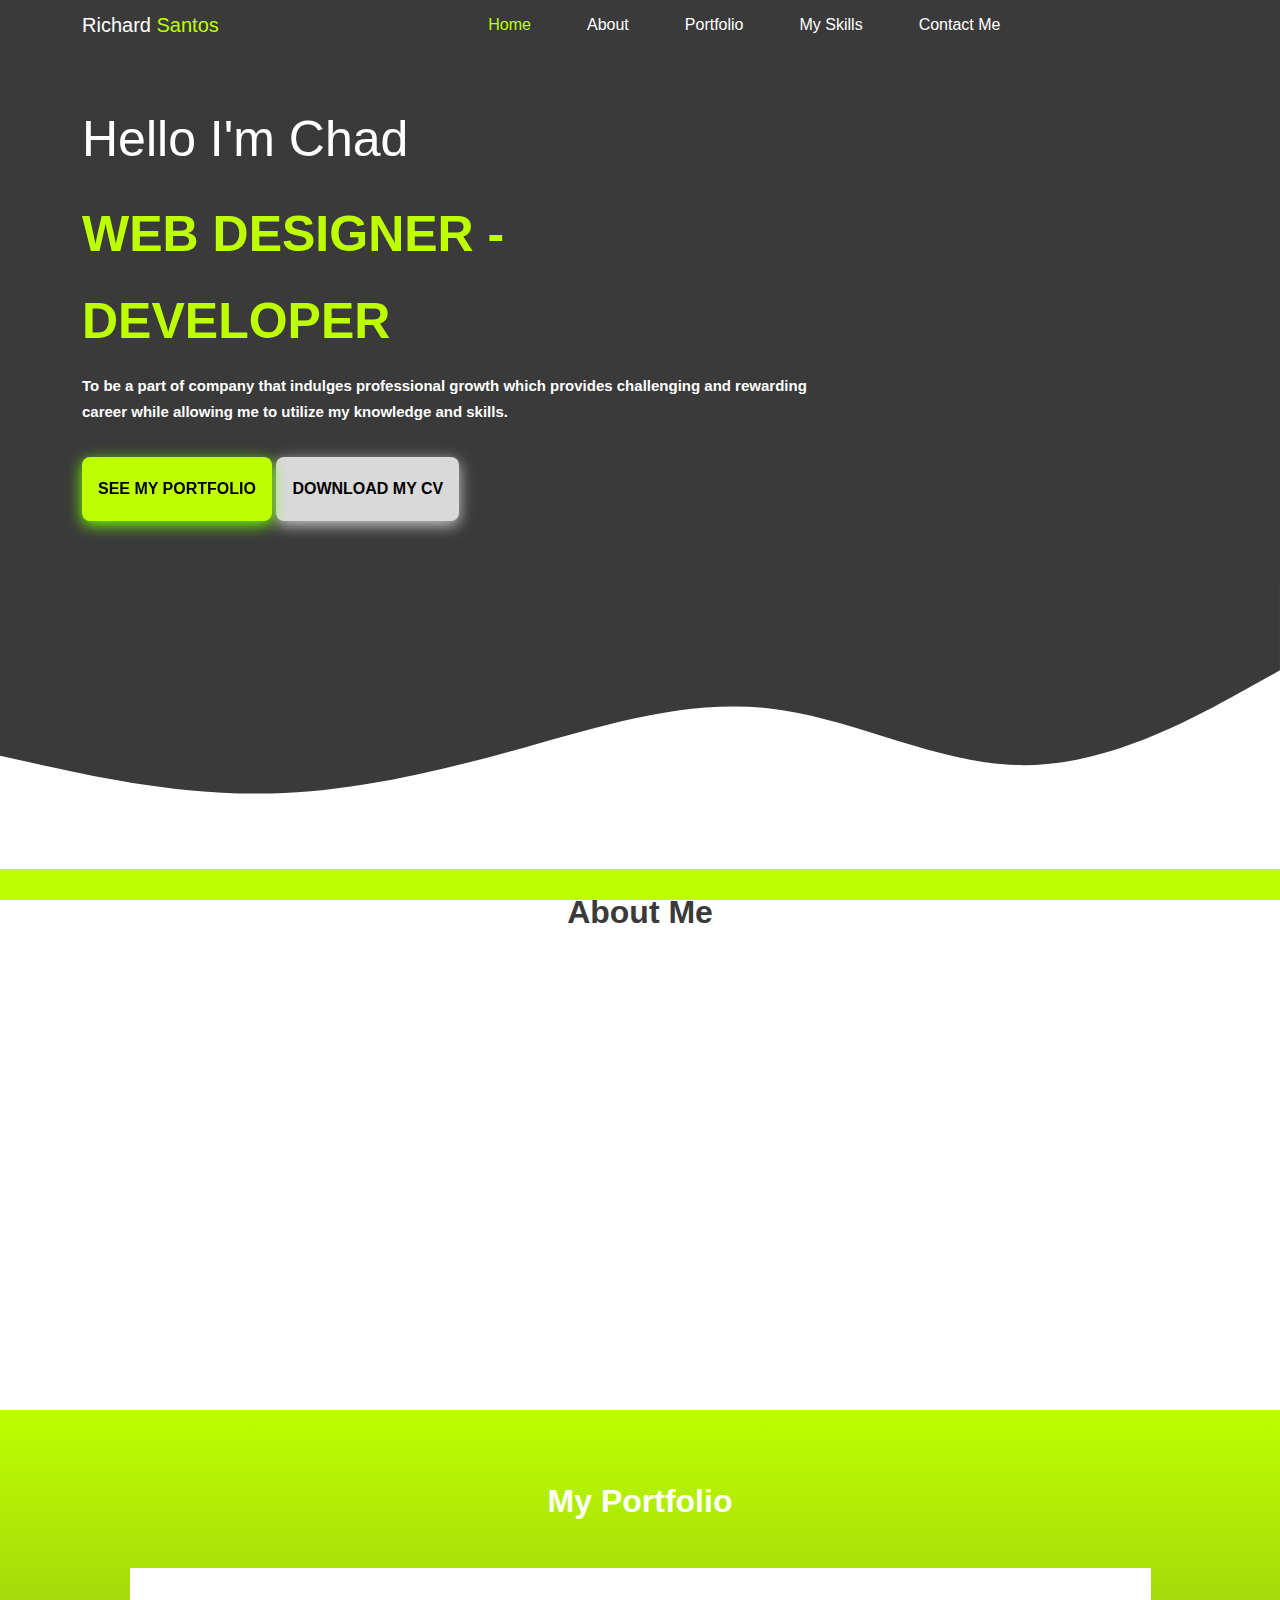
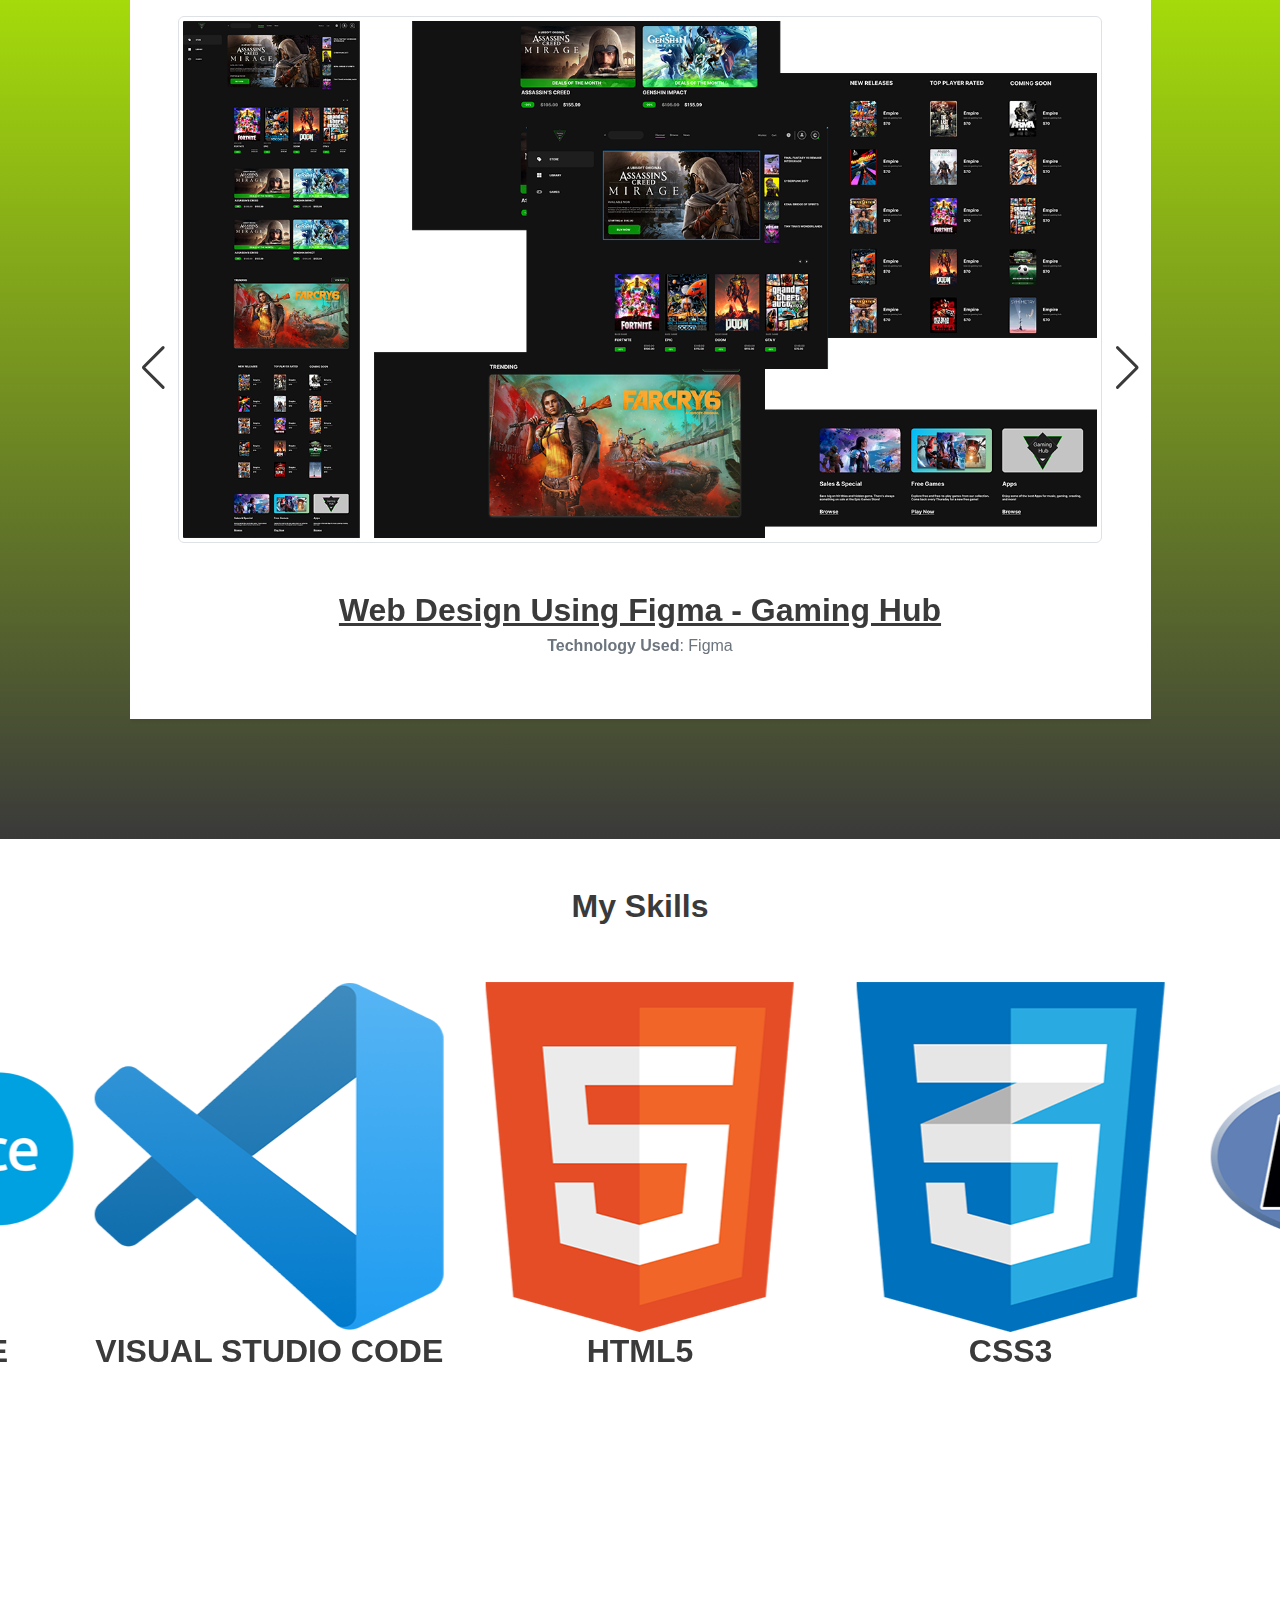
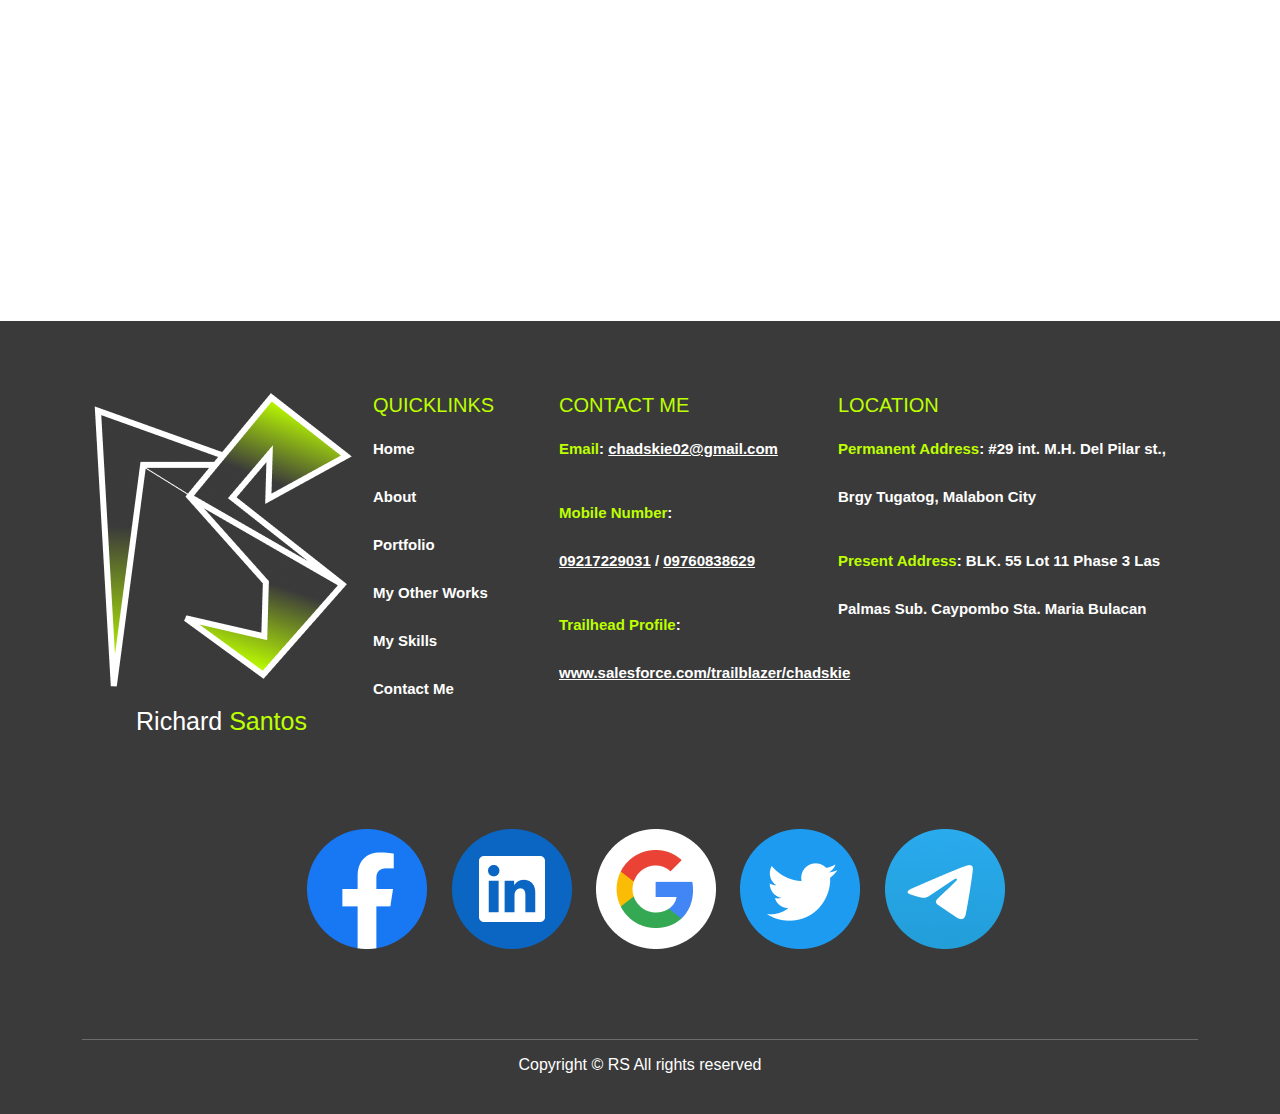
==== commit 9900339c: "revert to old design" ====
--- a/index.html
+++ b/index.html
@@ -2,210 +2,484 @@
 <html lang="en">
 <head>
     <meta charset="UTF-8">
+    <meta http-equiv="X-UA-Compatible" content="IE=edge">
     <meta name="viewport" content="width=device-width, initial-scale=1.0">
+    <meta property="og:image" content="img/Logo.png">
     <title>RS Portfolio</title>
     <link rel="shortcut icon" href="img/Logo.png" />
-    <!-- Style CSS -->
+
+    <!-- Owl Stylesheets -->
+    <link rel="stylesheet" href="assets/owlcarousel/assets/owl.carousel.min.css">
+    <link rel="stylesheet" href="assets/owlcarousel/assets/owl.theme.default.min.css"> 
+
+    <!-- Swiper CSS -->
+    <link href="css/swiper.min.css" rel="stylesheet" />
+
+    <!-- Aos Min CSS -->
+    <link href="css/aos.min.css" rel="stylesheet" />
+
+    <!-- Style -->
+    <link rel="stylesheet" href="css/bootstrap.css"/>
     <link rel="stylesheet" href="css/style.css"/>
     <link rel="stylesheet" href="css/font-awesome.min.css" />
 
-    <!-- Aos Min CSS -->
-    <link href="css/aos.min.css" rel="stylesheet" />
-    
 </head>
 <body>
-    
-    <!-- Header Start -->
-    <header class="header">
-        <a href="#" class="logo">Chad.<span class="span">dev</span></a>
-
-        <div class="menu-toggle" id="mobile-menu">
-            <div class="bar"></div>
-            <div class="bar"></div>
-            <div class="bar"></div>
+  
+    <!-- navbar start -->
+    <nav class="navbar navbar-expand-lg bg-dark navbar-dark fixed-top">
+        <div class="container-lg">
+            <a class="navbar-brand" href="#">
+                Richard <span class="text-primary">Santos</span>
+            </a>
+            <button class="navbar-toggler btn btn-secondary btn-warning px-3" type="button" data-toggle="collapse" data-target="#navbarText" aria-controls="navbarText" aria-expanded="false" aria-label="Toggle navigation">
+              <span class="navbar-toggler-icon"></span>
+            </button>
+            <div class="collapse navbar-collapse justify-content-center" id="navbarText">
+              <ul class="navbar-nav navbar-right mr-auto">
+                <li class="nav-item active">
+                  <a class="nav-link" href="#home">Home</a>
+                </li>
+                <li class="nav-item">
+                  <a class="nav-link" href="#about">About</a>
+                </li>
+                <li class="nav-item">
+                  <a class="nav-link" href="#portfolio">Portfolio</a>
+                </li>
+                <li class="nav-item">
+                  <a class="nav-link" href="#skills">My Skills</a>
+                </li>
+                <li class="nav-item">
+                    <a class="nav-link" href="#contact">Contact Me</a>
+                </li>
+              </ul>
+            </div>        
         </div>
-
-        <nav class="navbar">
-            <a href="#home" class="active">Home</a>
-            <a href="#about">About</a>
-            <a href="#skills">Skills</a>
-            <a href="#portfolio">Portfolio</a>
-            <a href="#contact">Contact</a>
-        </nav>
-    </header>
-    <!-- Header End -->
-
-    <!-- Home Section Start -->
-    <section class="home" id="home">
-        <div class="home-content">
-            <h1>
-                <div class="typing-effect" id="name-container"></div>
-            </h1>
-            <h3>Frontend Web Developer</h3>
-            <p>My main focus is to expand my expertise in web application development and related technologies. 
-                I am always seeking new opportunities to learn, grow and enhance my skills continuously.</p>
-                <div class="btn-box">
-                    <a href="#portfolio" role="button" data-aos="fade-right">Hire Me</a>
-                    <a href="Richard-Santos-CV-01312024.pdf" target="_blank" role="button">Download My CV</a>
-                </div>
-                <ul class="social-media">
-                    <li><a href="https://www.facebook.com/chadskie02/" target="_blank"><img src="img/social-media/Facebook.png" class="social-width" width="7%"></a></li>
-                    <li><a href="https://www.linkedin.com/in/richard-santos-7b594118b/" target="_blank"><img src="img/social-media/LinkedIn.png" class="social-width" width="7%"></a></li>
-                    <li><a href="mailto:chadskie02@gmail.com" target="_blank"><img src="img/social-media/Google.png" class="social-width" width="7%"></a></li>
-                    <li><a href="https://twitter.com/richard77132470" target="_blank"><img src="img/social-media/Twitter.png" class="social-width" width="7%"></a></li>
-                    <li><a href="https://t.me/Chadskie02" target="_blank"><img src="img/social-media/Telegram.png" class="social-width" width="7%"></a></li>
-                </ul>                
+    </nav>
+    <!-- navbar end -->
+
+    <!-- home section start -->
+    <section class="home bg-dark py-5" id="home">
+        <div class="container">
+            <div class="row pt-5 align-items-center align-content-center">
+              <div class="col-sm-8">
+                <h1 class="title-1">Hello I'm Chad</h1>
+                <h2 class="title-2" data-aos="fade-right">WEB DESIGNER - DEVELOPER</h2>
+                <p class="text-white description">To be a part of company that indulges professional growth which provides challenging and rewarding career while allowing me to utilize my knowledge and skills.</p>
+                <a href="#portfolio" class="btn btn-primary text-white btn-lg px-3 mt-3" role="button" data-aos="fade-left">See My Portfolio</a>
+                <a href="Resume-Richard-Santos v1" download="Resume-Richard-Santos v1" class="btn btn-secondary text-white btn-lg px-3 mt-3" role="button">Download My CV</a>
+                </p>
+              </div>
+            </div>
         </div>
     </section>
-    <!-- Home Section End -->
+    <!-- home section end -->
 
     <!-- wave start -->
-    <svg xmlns="http://www.w3.org/2000/svg" viewBox="0 0 1440 320"><path fill="#bdff00" fill-opacity="1" d="M0,160L16,165.3C32,171,64,181,96,165.3C128,149,160,107,192,117.3C224,128,256,192,288,229.3C320,267,352,277,384,277.3C416,277,448,267,480,234.7C512,203,544,149,576,154.7C608,160,640,224,672,234.7C704,245,736,203,768,181.3C800,160,832,160,864,138.7C896,117,928,75,960,80C992,85,1024,139,1056,176C1088,213,1120,235,1152,250.7C1184,267,1216,277,1248,245.3C1280,213,1312,139,1344,128C1376,117,1408,171,1424,197.3L1440,224L1440,320L1424,320C1408,320,1376,320,1344,320C1312,320,1280,320,1248,320C1216,320,1184,320,1152,320C1120,320,1088,320,1056,320C1024,320,992,320,960,320C928,320,896,320,864,320C832,320,800,320,768,320C736,320,704,320,672,320C640,320,608,320,576,320C544,320,512,320,480,320C448,320,416,320,384,320C352,320,320,320,288,320C256,320,224,320,192,320C160,320,128,320,96,320C64,320,32,320,16,320L0,320Z"></path></svg>
+    <svg xmlns="http://www.w3.org/2000/svg" viewBox="0 0 1440 320"><path fill="#3a3a3a" fill-opacity="1" d="M0,192L48,202.7C96,213,192,235,288,234.7C384,235,480,213,576,186.7C672,160,768,128,864,138.7C960,149,1056,203,1152,202.7C1248,203,1344,149,1392,122.7L1440,96L1440,0L1392,0C1344,0,1248,0,1152,0C1056,0,960,0,864,0C768,0,672,0,576,0C480,0,384,0,288,0C192,0,96,0,48,0L0,0Z"></path></svg>
+      <!-- <img src="img/waves.svg" alt=""> -->
     <!-- wave end -->
 
-
-
-    <!-- About Section Start -->
-    <section class="about" id="about">
-        <div class="about-content">
-            <h1 data-aos="fade-left" data-aos-easing="linear" data-aos-duration="2500">About</h1>
+    <!-- about section start -->
+    <section class="about pb-5 bg-white" id="about">
+      <div class="container-lg py-4">
+        <div class="row justify-content-center">
+          <div class="col-lg-8">
+            <div class="section-title text-center">
+              <h2 class="text-secondary fw-bold hvr-reveal">About Me</h2>
+            </div>
+          </div>
+        </div>  
+      
+        <div class="row text-center mt-5">
+          <div class="col-sm-4">
+            <div class="card content shadow-lg" data-aos="fade-down"
+            data-aos-easing="linear"
+            data-aos-duration="1500">
+                <div class="card-body">
+                    <div class="icon my-3 text-secondary fs-2">
+                      <i class="fas fa-school hvr-reveal"></i>
+                    </div>
+                    <h3 class="fs-3 py-2 fw-bold hvr-reveal">Education</h3>
+                    <p class="text-dark">
+                      City of Malabon University
+                      Bachelor of Science in Information Technology
+                      2014-2018
+                    </p>
+                </div>
+            </div>
+          </div>
+
+          <div class="col-sm-4">
+            <div class="card content shadow-lg" data-aos="fade-down"
+            data-aos-easing="linear"
+            data-aos-duration="2500">
+                <div class="card-body">
+                    <div class="icon my-3 text-secondary fs-2">
+                      <i class="fas fa-code hvr-reveal"></i>
+                    </div>
+                    <h3 class="fs-3 py-2 fw-bold hvr-reveal">Work Exp</h3>
+                    <p class="text-dark">
+                      1 Year at Accenture Inc. as System Analyst
+                    </p>
+                    <p class="text-dark">
+                      1 Year and 5 Months at Qx Information Tech Corp as Web Designer
+                    </p>
+                    <p class="text-dark">
+                      3 Years and 1 Month Online Thinkers Technology as Web Developer
+                    </p>
+                </div>
+            </div>
+          </div>
+
+          <div class="col-sm-4">
+            <div class="card content shadow-lg" data-aos="fade-down"
+            data-aos-easing="linear"
+            data-aos-duration="4500">
+                <div class="card-body">
+                    <div class="icon my-3 text-secondary fs-2">
+                      <i class="fas fa-music hvr-reveal"></i>
+                    </div>
+                    <h3 class="fs-3 py-2 fw-bold hvr-reveal">Hobbies</h3>
+                    <p class="text-dark">Music, Games, Movies, Drawing, Web Development/Design, Blockchain & Adventure</p>
+                </div>
+            </div>
+          </div>
+
+        </div>   
+
+      </div>
+    </section>
+    <!-- about section end -->
+
+    <!-- portfolio section start -->
+    <section class="portfolio py-5 bg-primary" id="portfolio">
+      <div class="container-lg py-4">
+        <div class="row justify-content-center">
+          <div class="col-lg-8">
+            <div class="section-title text-center">
+              <h2 class="fw-bold mb-5 text-white">My Portfolio</h2>
+            </div>
+          </div>
+        </div> 
+        <div class="row justify-content-center">
+          <div class="col-lg-12 col-xl-11">
+            <!-- Swiper -->
+            <div class="swiper mySwiper">
+              <div class="swiper-wrapper">
+                <div class="swiper-slide">
+                  <div class="bg-white shadow-sm p-5 mb-5">
+                    <img src="img/portfolio/web-design-gaming-hub.png" class="w-10 img-thumbnail" alt="portfolio">
+                    <div class="section-title text-center pt-5">
+                      <h2 class="fw-bold md-5"><a href="https://www.figma.com/community/file/1290030150402607585/gaming-hub" class="text-secondary" target="_blank">Web Design Using Figma - Gaming Hub</a></h2>
+                      <p class="text-muted"><strong>Technology Used</strong>: Figma</p>
+                    </div>
+                  </div>
+                </div>
+                <div class="swiper-slide">
+                  <div class="bg-white shadow-sm p-5 mb-5">
+                    <img src="img/portfolio/Inventory-system.png" class="w-10 img-thumbnail" alt="portfolio">
+                    <div class="section-title text-center pt-5">
+                      <h2 class="fw-bold md-5"><a href="https://github.com/Chadskie02/inventory_system" class="text-secondary" target="_blank">Inventory System</a></h2>
+                      <p class="text-muted"><strong>Technology Used</strong>: PHP, MYSQL, HTML, CSS & Bootstrap</p>
+                    </div>
+                  </div>
+                </div>
+                <div class="swiper-slide">
+                  <div class="bg-white shadow-sm p-5 mb-5">
+                    <img src="img/portfolio/self-made-google-calendar.png" class="w-10 img-thumbnail" alt="portfolio">
+                    <div class="section-title text-center pt-5">
+                      <h2 class="fw-bold md-5"><a href="https://github.com/Chadskie02/Calendar_Scheduler2" class="text-secondary" target="_blank">Calendar Appointment</a></h2>
+                      <p class="text-muted"><strong>Technology Used</strong>: PHP, MYSQL, HTML, CSS, Bootstrap, Jquery & Javascript</p>
+                    </div>
+                  </div>
+                </div>
+                <div class="swiper-slide">
+                  <div class="bg-white shadow-sm p-5 mb-5">
+                    <img src="img/portfolio/simple-qr-code-attendance-system.png" class="w-10 img-thumbnail" alt="portfolio">
+                    <div class="section-title text-center pt-5">
+                      <h2 class="fw-bold md-5"><a href="https://github.com/Chadskie02/Simple-Todo-List-Using-Laravel" class="text-secondary" target="_blank">Simple QR Code Attendance System</a></h2>
+                      <p class="text-muted"><strong>Technology Used</strong>: PHP, AJAX, JQUERY, JAVASCRIPT, MYSQL, HTML, CSS & Bootstrap</p>
+                    </div>
+                  </div>
+                </div>
+                <div class="swiper-slide">
+                  <div class="bg-white shadow-sm p-5 mb-5">
+                    <img src="img/portfolio/todo-list.png" class="w-10 img-thumbnail" alt="portfolio">
+                    <div class="section-title text-center pt-5">
+                      <h2 class="fw-bold md-5"><a href="https://github.com/Chadskie02/simple-qr-code-attendance-system" class="text-secondary" target="_blank">Simple To Do List Using Laravel & Jquery(Ajax)</a></h2>
+                      <p class="text-muted"><strong>Technology Used</strong>: PHP, LARAVEL, AJAX, JQUERY, MYSQL, HTML, CSS & Bootstrap</p>
+                    </div>
+                  </div>
+                </div>
+                <!-- WEB DESIGN -->
+                <div class="swiper-slide">
+                  <div class="bg-white shadow-sm p-5 mb-5">
+                    <img src="img/portfolio/bns2.png" class="w-10 img-thumbnail" alt="portfolio">
+                    <div class="section-title text-center pt-5">
+                      <h2 class="fw-bold md-5"><a href="https://chadskie02.github.io/" class="text-secondary" target="_blank">chadskie02.github.io</a></h2>
+                      <p class="text-muted"><strong>Technology Used</strong>: HTML, CSS, Bootstrap, Javascript, Responsive & Mobile Ready</p>
+                    </div>
+                  </div>
+                </div>
+                <div class="swiper-slide">
+                  <div class="bg-white shadow-sm p-5 mb-5">
+                    <img src="img/portfolio/CSEA.png" class="w-100 img-thumbnail" alt="portfolio">
+                    <div class="section-title text-center pt-5">
+                      <h2 class="fw-bold md-5"><a href="https://safestemployers.com/" class="text-secondary" target="_blank">Safest Employers</a></h2>
+                      <p class="text-muted"><strong>Technology Used</strong>: JOOMLA, PHP, HTML, CSS, Bootstrap, Javascript, Responsive & Mobile Ready</p>
+                    </div>
+                  </div>
+                </div>
+                <div class="swiper-slide">
+                  <div class="bg-white shadow-sm p-5 mb-5">
+                    <img src="img/portfolio/HRD-Mental-Health-2.png" class="w-100 img-thumbnail" alt="portfolio">
+                    <div class="section-title text-center pt-5">
+                      <h2 class="fw-bold md-5"><a href="https://hrmentalhealth.ca/" class="text-secondary" target="_blank">HR Mental Health Canada</a></h2>
+                      <p class="text-muted"><strong>Technology Used</strong>: WORDPRESS, PHP, HTML, CSS, Bootstrap, Javascript, Responsive & Mobile Ready</p>
+                    </div>
+                  </div>
+                </div>
+                <div class="swiper-slide">
+                  <div class="bg-white shadow-sm p-5 mb-5">
+                    <img src="img/portfolio/unitedpolyresins.png" class="w-100 img-thumbnail" alt="portfolio">
+                    <div class="section-title text-center pt-5">
+                      <h2 class="fw-bold md-5"><a href="https://unitedpolyresins.com.ph/" class="text-secondary" target="_blank">United Polyresins</a></h2>
+                      <p class="text-muted"><strong>Technology Used</strong>: WORDPRESS, PHP, HTML, CSS, Bootstrap, Javascript, Responsive & Mobile Ready</p>
+                    </div>
+                  </div>
+                </div>
+              </div>
+              <div class="swiper-button-next"></div>
+              <div class="swiper-button-prev"></div>
+            </div>      
+          </div>
+        </div>
+      </div>
+    </section>
+    <!-- portfolio section end -->
+
+    <!-- skills section start -->
+    <section class="py-5 skills" id="skills">
+      <div class="row align-items-center text-center">
+         <div class="col-lg-12">
             <div class="container">
-                <div class="card" data-aos="flip-up" data-aos-easing="linear" data-aos-duration="2500">
-                    <i class="fas fa-school hvr-reveal"></i>
-                    <h2>Education</h2>
-                    <p>City of Malabon University Bachelor of Science in Information Technology 2014-2018</p>
-                </div>
-                <div class="card" data-aos="flip-up" data-aos-easing="linear" data-aos-duration="2500">
-                    <i class="fas fa-code hvr-reveal"></i>
-                    <h2>Work Experience</h2>
-                    <p>System Analyst - Accenture Inc.</p>
-                    <p>Web Designer - Quantum X</p>
-                    <p>Web Developer – Online Thinkers Technology</p>
-                </div>
-                <div class="card" data-aos="flip-up" data-aos-easing="linear" data-aos-duration="2500">
-                    <i class="fas fa-music hvr-reveal"></i>
-                    <h2>Hobbies</h2>
-                    <p>Music, Games, Movies, Drawing, Web Development/Design, Blockchain & Adventure</p>
-                </div>
-            </div>
+              <h2 class="text-secondary fw-bold">My Skills</h2>
+                <div class="container py-5">
+                  <div #swiperRef="" class="swiper-container mySwiper2">
+                    <div class="swiper-wrapper">
+                      <div class="swiper-slide">
+                        <img src="img/skills/html5.png" alt="HTML5">
+                        <h2 class="fw-bold md-5 text-secondary">HTML5</h2>
+                      </div>
+                      <div class="swiper-slide">
+                        <img src="img/skills/css3.png" alt="CSS3">
+                        <h2 class="fw-bold md-5 text-secondary">CSS3</h2>
+                      </div>
+                      <div class="swiper-slide">
+                        <img src="img/skills/php.png" alt="PHP">
+                        <h2 class="fw-bold md-5 text-secondary">PHP</h2>
+                      </div>
+                      <div class="swiper-slide">
+                        <img src="img/skills/bootstrap.png" alt="BOOTSTRAP">
+                        <h2 class="fw-bold md-5 text-secondary">BOOTSTRAP</h2>
+                      </div>
+                      <div class="swiper-slide">
+                        <img src="img/skills/wordpress.png" alt="WORDPRESS">
+                        <h2 class="fw-bold md-5 text-secondary">WORDPRESS</h2>
+                      </div>
+                      <div class="swiper-slide">
+                        <img src="img/skills/joomla.png" alt="JOOMLA">
+                        <h2 class="fw-bold md-5 text-secondary">JOOMLA</h2>
+                      </div>
+                      <div class="swiper-slide">
+                        <img src="img/skills/javascript.png" alt="JS">
+                        <h2 class="fw-bold md-5 text-secondary">JAVASCRIPT</h2>
+                      </div>
+                      <div class="swiper-slide">
+                        <img src="img/skills/jquery.png" alt="JQUERY">
+                        <h2 class="fw-bold md-5 text-secondary">JQUERY</h2>
+                      </div>
+                      <div class="swiper-slide">
+                        <img src="img/skills/figma.png" alt="FIGMA">
+                        <h2 class="fw-bold md-5 text-secondary">FIGMA</h2>
+                      </div>
+                      <div class="swiper-slide">
+                        <img src="img/skills/photoshop.png" alt="PS">
+                        <h2 class="fw-bold md-5 text-secondary">PHOTOSHOP</h2>
+                      </div>
+                      <div class="swiper-slide">
+                        <img src="img/skills/mysql.png" alt="MYSQL">
+                        <h2 class="fw-bold md-5 text-secondary">MYSQL</h2>
+                      </div>
+                      <div class="swiper-slide">
+                        <img src="img/skills/bitbucket.png" alt="bitbucket">
+                        <h2 class="fw-bold md-5 text-secondary">BITBUCKET</h2>
+                      </div>
+                      <div class="swiper-slide">
+                        <img src="img/skills/Salesforce-Logo.png" alt="salesforce">
+                        <h2 class="fw-bold md-5 text-secondary">SALESFORCE</h2>
+                      </div>
+                      <div class="swiper-slide">
+                        <img src="img/skills/vscode.png" alt="visualstudiocode">
+                        <h2 class="fw-bold md-5 text-secondary">VISUAL STUDIO CODE</h2>
+                      </div>
+                    </div>
+                    <!-- <div class="swiper-pagination"></div> -->
+                  </div>
+                </div>
+            </div>
+          </div>
+      </div>
+    </section>
+    <!-- skills section end -->
+
+    <!-- Image of location/map section start -->
+    <iframe src="https://www.google.com/maps/embed?pb=!1m18!1m12!1m3!1d964.9749416934307!2d120.96905382915529!3d14.661629296795478!2m3!1f0!2f0!3f0!3m2!1i1024!2i768!4f13.1!3m3!1m2!1s0x3397b43727beec35%3A0x699db22357fd42f3!2s29%20Marcelo%20H.%20Del%20Pilar%20St%2C%20Malabon%2C%201475%20Metro%20Manila!5e0!3m2!1sen!2sph!4v1605818541058!5m2!1sen!2sph" width="100%" height="450" frameborder="0" style="border:0; margin-bottom:-7px;" allowfullscreen="" aria-hidden="false" tabindex="0"></iframe>
+    <!-- Image of location/map  section end -->
+    </body>
+    <!-- footer section start -->
+    <footer class="footer py-4 bg-dark" id="contact">
+      <div class="container-lg">
+        <div class="row justify-content-center">
+          <div class="col-md-12">
+            <div class="container-lg py-5">    
+              <div class="row justify-content-center">
+                <div class="col-md-3 text-center">
+                  <a href="">
+                    <img src="img/Logo.png" alt="">
+                  </a>  
+                  </br>
+                  <p class="text-white footer-text">Richard <span class="text-primary">Santos</span></p>
+                </div>
+                <div class="col-md-2">
+                  <h5 class="text-uppercase text-left">Quicklinks</h5>
+                  <ul class="list">
+                    <li><a class="nav-link text-white" href="#home">Home</a></li>
+                    <li><a class="nav-link text-white" href="#about">About</a></li>
+                    <li><a class="nav-link text-white" href="#portfolio">Portfolio</a></li>
+                    <li><a class="nav-link text-white" href="#works">My Other Works</a></li>
+                    <li><a class="nav-link text-white" href="#skills">My Skills</a></li>
+                    <li><a class="nav-link text-white" href="#contact">Contact Me</a></li>
+                  </ul>
+                </div>
+                <div class="col-md-3">
+                  <h5 class="text-uppercase">Contact Me</h5>
+                  <p class="contact"><span>Email</span>: <a href="mailto:chadskie02@gmail.com">chadskie02@gmail.com</a></p>
+                  <p class="contact"><span>Mobile Number</span>:</br> <a href="tel:09217229031">09217229031</a> / <a href="tel:09760838629">09760838629</a></p>
+                  <p class="contact"><span>Trailhead Profile</span>:</br> <a href="https://www.salesforce.com/trailblazer/chadskie">www.salesforce.com/trailblazer/chadskie</a></p>
+                  
+                </div>
+                <div class="col-md-4">
+                  <h5 class="text-uppercase">Location</h5>
+                  <p class="contact"><span>Permanent Address</span>: #29 int. M.H. Del Pilar st., Brgy Tugatog, Malabon City</p>
+                  <p class="contact"><span>Present Address</span>: BLK. 55 Lot 11 Phase 3 Las Palmas Sub. Caypombo Sta. Maria Bulacan</p>
+                </div>
+              </div>
+
+              <div class="row justify-content-center text-center">
+                <div class="col-md-12">
+                  <ul class="social-media">
+                    <li><a href="https://www.facebook.com/chadskie02/" target="_blank"><img src="img/social-media/Facebook.png" class="social-width"></a></li>
+                    <li><a href="https://www.linkedin.com/in/richard-santos-7b594118b/" target="_blank"><img src="img/social-media/LinkedIn.png" class="social-width"></a></li>
+                    <li><a href="mailto:chadskie02@gmail.com" target="_blank"><img src="img/social-media/Google.png" class="social-width"></a></li>
+                    <li><a href="https://twitter.com/richard77132470" target="_blank"><img src="img/social-media/Twitter.png" class="social-width"></a></li>
+                    <li><a href="https://t.me/Chadskie02" target="_blank"><img src="img/social-media/Telegram.png" class="social-width"></a></li>
+                  </ul>
+                </div>
+              </div>
+            </div>
+            <hr>
+            <p class="text-center text-white">Copyright &copy; RS All rights reserved</p>
+          </div>
         </div>
-    </section>
-    <!-- About Section End -->
-
-    <!-- Skills Section Start -->
-    <section class="skills" id="skills">
-        <div class="skills-content">
-            <h1 data-aos="fade-left" data-aos-easing="linear" data-aos-duration="2500">Tech Stack</h1>
-            <div class="container">
-                <div class="logos">
-                    <ul>
-                        <li><img src="https://skillicons.dev/icons?i=html,css" alt="skill-icon" data-aos="fade-up"></li>
-                        <li><img src="https://skillicons.dev/icons?i=php,bootstrap" alt="skill-icon" data-aos="fade-up"></li>
-                        <li><img src="https://skillicons.dev/icons?i=photoshop,figma" alt="skill-icon" data-aos="fade-up"></li>
-                        <li><img src="https://skillicons.dev/icons?i=vscode,wordpress" alt="skill-icon" data-aos="fade-up"></li>
-                        <li><img src="https://skillicons.dev/icons?i=git,scss" alt="skill-icon" data-aos="fade-up"></li>
-                        <li><img src="https://skillicons.dev/icons?i=js,jquery" alt="skill-icon" data-aos="fade-up"></li>
-                    </ul>
-                </div>
-            </div>
-        </div>
-    </section>
-    <!-- Skills Section End -->
-
-    <!-- Portfolio Section Start -->
-    <section class="portfolio" id="portfolio">
-        <div class="portfolio-content">
-            <h1 data-aos="fade-left" data-aos-easing="linear" data-aos-duration="2500">Portfolio</h1>
-            <div class="container">
-                <h2>New projects coming soon.. 🥰</h2>
-            </div>
-        </div>
-    </section>
-    <!-- Portfolio Section End -->
-
-    <!-- Contact Section Start -->
-    <section class="contact" id="contact">
-        <div class="contact-content">
-        <h1 data-aos="fade-left" data-aos-easing="linear" data-aos-duration="2500">Contact</h1>
-            <div class="container">
-                <div class="contact-icon-box">
-                    <span>
-                        <i class="fas fa-location-arrow hvr-reveal"></i>
-                    </span>
-                    <div class="contact-info">
-                        <h3>Location</h3>
-                        <p>Sta. Maria, Bulacan, Philippines</p>
-                    </div>
-                </div>
-                <div class="contact-icon-box">
-                    <span>
-                        <i class="fas fa-envelope-open-text hvr-reveal"></i>
-                    </span>
-                    <div class="contact-info">
-                        <h3>Mail</h3>
-                        <a href="mailto:chadskie02@gmail.com">chadskie02@gmail.com</a>
-                    </div>
-                </div>
-                <div class="contact-icon-box">
-                    <span>
-                        <i class="fas fa-phone hvr-reveal"></i>
-                    </span>
-                    <div class="contact-info">
-                        <h3>Mobile</h3>
-                        <p><a href="tel:09217229031">09217229031</a> / <a href="tel:09760838629">09760838629</a></p>
-                    </div>
-                </div>
-            </div>
-        </div>
-    </section>
-    <!-- Contact Section End -->
-
-    <!-- Footer Section Start -->
-    <footer>
-        <div>
-            <a href="">
-                <img src="img/Logo.png" width="20%" height="20%" alt="">
-            </a> 
-        </div>
-        <div>
-            <ul class="social-media">
-                <li><a href="https://www.facebook.com/chadskie02/" target="_blank"><img src="img/social-media/Facebook.png" class="social-width" width="7%"></a></li>
-                <li><a href="https://www.linkedin.com/in/richard-santos-7b594118b/" target="_blank"><img src="img/social-media/LinkedIn.png" class="social-width" width="7%"></a></li>
-                <li><a href="mailto:chadskie02@gmail.com" target="_blank"><img src="img/social-media/Google.png" class="social-width" width="7%"></a></li>
-                <li><a href="https://twitter.com/richard77132470" target="_blank"><img src="img/social-media/Twitter.png" class="social-width" width="7%"></a></li>
-                <li><a href="https://t.me/Chadskie02" target="_blank"><img src="img/social-media/Telegram.png" class="social-width" width="7%"></a></li>
-            </ul>    
-        </div>
-        <div>
-            <p>Made by Chadskie © 2024 </p>
-        </div>
+      </div>
     </footer>
-    <!-- Footer Section End -->
-
-    <!-- Script Start -->
-    <script src="js/index.js"></script>
-    <script src="js/nav.js"></script>
+    <!-- footer section end -->
+    
+    <!-- jQuery Swiper Min Js -->
+    <script src="js/swiper.min.js"></script>
 
     <!-- jQuery Aos Min Js -->
     <script src="js/aos.min.js"></script>
 
     <script>
         AOS.init({
-            duration: 3000,
-            once: true,
+          duration: 3000,
+          once: true,
         });
     </script>
 
+    <!-- jQuery first, then Popper.js, then Bootstrap JS -->
+    <script type="text/javascript" src="js/jquery-3.5.1.slim.min.js"></script>
+    <script type="text/javascript" src="js/popper.min.js"></script>
+    <script type="text/javascript" src="js/bootstrap.min.js"></script> 
+
+    <!-- Owl JS -->
+    <!-- <script src="js/owl.carousel.min.js"></script> -->
     <script src="js/jquery.min.js"></script>
-
+    <!-- <script src="assets/owlcarousel/owl.carousel.js"></script>   -->
+    
+    <!-- Initialize Swiper -->
+    <script>
+      var swiper = new Swiper(".mySwiper", {
+        slidesPerView: 1,
+        spaceBetween: 30,
+        centeredSlides: true,
+        autoplay: {
+          delay: 2500,
+          disableOnInteraction: false,
+        },
+        loop: true,
+        pagination: {
+          el: ".swiper-pagination",
+          clickable: true,
+        },
+        navigation: {
+          nextEl: ".swiper-button-next",
+          prevEl: ".swiper-button-prev",
+        },
+      });
+      var swiper = new Swiper(".mySwiper2", {
+        slidesPerView: 5,
+        spaceBetween: 15,
+        centeredSlides: true,
+        autoplay: {
+          delay: 2500,
+          disableOnInteraction: false,
+        },
+        loop: true,
+        pagination: {
+          el: ".swiper-pagination",
+          clickable: true,
+        },
+        navigation: {
+          nextEl: ".swiper-button-next",
+          prevEl: ".swiper-button-prev",
+        },
+        breakpoints: {
+              640: {
+                freemode:true,
+                slidesPerView: 3,
+                spaceBetween: 20,
+              },
+              320: {
+                freemode:true,
+                slidesPerView: 1,
+                spaceBetween: 20,
+              }
+        }
+      });
+    </script>
+    
     <!-- jquery menu -->
     <script>
-        $('.nav-item').click(function(){
+      $('.nav-item').click(function(){
         $('li.active').removeClass('active');
         $(this).addClass('active');
-        });
-    
-        $(document).ready(function(){       
+      });
+
+      $(document).ready(function(){       
         var scroll_pos = 110;
         $(document).scroll(function() { 
             scroll_pos = $(this).scrollTop();
@@ -217,5 +491,5 @@
         });
     });
     </script>
-</body>
-</html>+
+</html>
--- a/css/style.css
+++ b/css/style.css
@@ -1,535 +1,6 @@
-@import url('https://fonts.googleapis.com/css2?family=Poppins:wght@300;400;500;600;700;800;900&display=swap');
-
-html {
-    scroll-behavior: smooth;
-}
-
-html, body {
-    overflow-x: hidden;
-    position: relative;
-    margin: 0;
-    padding: 0;
-    box-sizing: border-box;
-    font-family: 'Poppins', sans-serif;
-}
-
-
-/* scroll */
-/* width */
-::-webkit-scrollbar {
-    width: 7px;
-}
-      
-/* Track */
-::-webkit-scrollbar-track {
-    box-shadow: inset 0 0 5px #bdff00;
-    border-radius: 10px;
-}
-       
-/* Handle */
-::-webkit-scrollbar-thumb {
-    background: #bdff00;
-    border-radius: 10px;
-}
-      
-/* Handle on hover */
-::-webkit-scrollbar-thumb:hover {
-    background: #bdff00; 
-    margin: 0;
-}
-
-body {
-    background-color: #2c3b57;
-    background: linear-gradient(rgb(44 59 87 / 85%) 100%, rgb(44 59 87) 100%), url(../img/html-background.png);
-    background-repeat: no-repeat;
-    background-size: cover;
-    background-position: center;
-    background-attachment: fixed;
-    min-height: 320px;
-}
-
-.header {
-    position: fixed;
-    top: 0;
-    left: 0;
-    width: 80%;
-    padding: 20px 10%;
-    background: #2c3b57;
-    display: flex;
-    justify-content: space-between;
-    align-items: center;
-    z-index: 100;
-}
-
-.logo {
-    font-size: 25px;
-    color: #fff;
-    text-decoration: none;
-    font-weight: 600;
-}
-
-.navbar {
-    display: flex;
-    justify-content: space-around;
-    align-items: center;
-    position: relative;
-}
-
-.navbar a {
-    font-size: 18px;
-    color: #fff;
-    text-decoration: none;
-    font-weight: 500;
-    margin-left: 35px;
-    transition: all .3s ease-in-out;
-}
-
-.navbar a:hover,
-.navbar a.active {
-    color: #bdff00;
-}
-
-/* Hamburger menu styles */
-.menu-toggle {
-    display: none;
-    flex-direction: column;
-    cursor: pointer;
-}
-
-.bar {
-    width: 25px;
-    height: 3px;
-    background-color: #fff;
-    margin: 2.5px 0;
-}
-
-/* Media query for mobile view */
-@media only screen and (max-width: 768px) {
-    .navbar {
-        display: none;
-        flex-direction: column;
-        align-items: center;
-        position: absolute;
-        top: 70px; /* Adjust as needed */
-        left: 0;
-        width: 100%;
-        height: 60vh;
-        background-color: #2c3b57;
-        box-shadow: 0 0 10px rgba(0, 0, 0, 0.1);
-    }
-
-    .navbar.active {
-        display: flex;
-    }
-
-    .menu-toggle {
-        display: flex;
-    }
-
-    .menu-toggle.active .bar:nth-child(1) {
-        transform: rotate(-45deg) translate(-5px, 6px);
-    }
-
-    .menu-toggle.active .bar:nth-child(2) {
-        opacity: 0;
-    }
-
-    .menu-toggle.active .bar:nth-child(3) {
-        transform: rotate(45deg) translate(-5px, -6px);
-    }
-}
-
-
-/* home */
-
-.home {
-    height: 100vh;
-    display: flex;
-    align-items: center;
-    padding: 0 10%;
-    /* margin-top: 100px; */
-}
-
-/* Media query for screens smaller than 768px (adjust the value as needed) */
-@media only screen and (max-width: 768px) {
-    .home {
-        height: 100vh;
-        padding: 0 10%; /* Override padding for smaller screens */
-    }
-}
-
-.home-content {
-    max-width: 600px;
-}
-
-.home-content h1 {
-    font-size: 56px;
-    font-weight: 700;
-    color: #fff;
-}
-
-.home-content h3 {
-    font-size: 32px;
-    font-weight: 700;
-    color: #bdff00;
-}
-
-.home-content p {
-    font-size: 16px;
-    color: #fff;
-}
-
-.home-content .btn-box {
-    display: flex;
-    justify-content: space-between;
-    width: 355px;
-    height: 50px;
-    margin-top: 20px;
-}
-
-.btn-box a {
-    position: relative;
-    display: inline-flex;
-    justify-content: center;
-    align-items: center;
-    width: 170px;
-    height: 100%;
-    background: #bdff00;
-    border: 2px solid #bdff00;
-    border-radius: 8px;
-    font-size: 15px;
-    color: #2c3b57;
-    text-decoration: none;
-    font-weight: 600;
-    letter-spacing: 1px;
-    z-index: 1;
-    overflow: hidden;
-    transition: .5s;
-}
-
-.btn-box a:hover {
-    color: #bdff00;
-}
-
-.btn-box a:nth-child(2) {
-    background: transparent;
-    border: 2px solid #bdff00;
-    color: #bdff00;
-}
-
-.btn-box a:nth-child(2):hover {
-    color: #2c3b57;
-}
-
-.btn-box a:nth-child(2)::before {
-    background: #bdff00;
-}
-
-.btn-box a::before {
-    content: '';
-    position: absolute;
-    top: 0;
-    left: 0;
-    width: 0;
-    height: 100%;
-    background: #2c3b57;
-    z-index: -1;
-    transition: .5s;
-}
-
-.btn-box a:hover::before {
-    width: 100%;
-}
-
-/* typing effects */
-
-.typing-effect {
-    white-space: nowrap;
-    overflow: hidden;
-    border-right: 2px solid #333;
-    animation: typing 5s steps(20) infinite;
-}
-
-.span {
-    color: #bdff00;
-}
-
-@keyframes typing {
-    from {
-        width: 0;
-    }
-    to {
-        width: 120%;
-    }
-}
-
-
-/* About */
-
-.about {
-    /* height: 100vh; */
-    padding: 40px 10%;
-    background: linear-gradient(rgb(44 59 87 / 85%) 100%, rgb(44 59 87) 100%), url(../img/html-background.png);
-    background-repeat: no-repeat;
-    background-size: cover;
-    background-position: center;
-    background-attachment: fixed;
-    min-height: 320px;
-}
-
-.about-content h1{
-    font-size: 36px;
-    font-weight: 700;
-    color: #fff;
-}
-
-.container {
-    display: flex;
-    flex-wrap: wrap;
-    justify-content: center;
-    padding: 20px;
-}
-
-.card {
-    width: 30%;
-    min-width: 200px;
-    margin: 10px;
-    padding: 20px;
-    box-sizing: border-box;
-    background: rgba( 255, 255, 255, 0.1 );
-    box-shadow: 0 8px 32px 0 rgba( 31, 38, 135, 0.37 );
-    backdrop-filter: blur( 4px );
-    -webkit-backdrop-filter: blur( 4px );
-    border-radius: 10px;
-    border: 1px solid rgba( 255, 255, 255, 0.18 );
-    text-align: center;
-}
-
-.card h2 {
-    font-size: 28px;
-    color: #fff;
-}
-
-.card p {
-    font-size: 10px;
-    color: #fff;
-    padding: 0;
-    margin: 10px 0;
-}
-
-.card i {
-    font-size: 25px;
-    color: #fff;
-}
-
-/* .card li {
-    font-size: 10px;
-    color: #fff;
-    list-style-type: none;
-    padding: 0;
-    margin: 10px 0;
-} */
-
-@media screen and (max-width: 768px) {
-    .card {
-        width: 100%;
-        height: 25vh;
-    }
-}
-
-
-/* Portfolio */
-
-.portfolio {
-    height: 70vh;
-    padding: 40px 10%;
-    background: linear-gradient(rgb(44 59 87 / 85%) 100%, rgb(44 59 87) 100%), url(../img/html-background.png);
-    background-repeat: no-repeat;
-    background-size: cover;
-    background-position: center;
-    background-attachment: fixed;
-    min-height: 320px;
-}
-
-.portfolio-content h1{
-    font-size: 36px;
-    font-weight: 700;
-    color: #fff;
-}
-
-.portfolio-content h2{
-    font-size: 30px;
-    font-weight: 700;
-    color: #fff;
-}
-
-/* Skills */
-
-.skills {
-    height: 30vh;
-    padding: 40px 10%;
-    background: #fff;
-}
-
-.skills-content h1{
-    font-size: 36px;
-    font-weight: 700;
-    color: #2c3b57;
-}
-
-.skills-content h2{
-    font-size: 30px;
-    font-weight: 700;
-    color: #2c3b57;
-}
-
-.skills ul {
-    display: flex;
-    flex-wrap: wrap;
-    gap: 3rem;
-    list-style: none;
-}
-
-.skills ul li {
-    cursor: pointer;
-}
-
-/* Media query for screens smaller than 768px (adjust the value as needed) */
-@media only screen and (max-width: 1181px) {
-    .skills {
-        height: 55vh;
-
-    }
-}
-
-@media only screen and (max-width: 768px) {
-    .skills {
-        height: 50vh;
-
-    }
-}
-
-@media only screen and (max-width: 420px) {
-    .skills {
-        height: 100vh;
-
-    }
-}
-
-
-/* Skills */
-.contact {
-    height: auto; /* Remove fixed height */
-    padding: 20px 10%;
-    background: #fff;
-    text-align: center; /* Center the content */
-}
-
-.contact h1{
-    font-size: 36px;
-    font-weight: 700;
-    color: #2c3b57;
-}
-
-.contact-content {
-    max-width: 1200px; /* Set a maximum width for better readability on larger screens */
-    margin: 0 auto; /* Center the container */
-}
-
-.contact-icon-box {
-    width: 30%;
-    min-width: 200px;
-    margin: 10px;
-    padding: 20px;
-    box-sizing: border-box;
-    background-color: #fff;
-    text-align: left;
-}
-
-.contact-icon-box {
-    align-items: start;
-    display: flex;
-    gap: 0.5rem;
-}
-
-.contact-icon-box span {
-    align-items: center;
-    display: flex;
-    height: 4rem;
-    justify-content: start;
-    width: 2rem;
-}
-
-.contact-info a, .contact-info p {
-    color: #767676;
-    cursor: pointer;
-    font-size: 0.8rem;
-    text-decoration: none;
-}
-
-.contact-info {
-    display: flex;
-    flex-direction: column;
-    gap: 0.5rem;
-}
-
-.contact-info h3 {
-    color: #2c3b57;
-}
-
-@media (max-width: 600px) {
-    .contact-icon-box {
-        width: 80%;
-    }
-}
-
-/* Adjustments for smaller screens */
-@media only screen and (max-width: 768px) {
-    .contact {
-        padding: 40px 5%; /* Decrease the padding for smaller screens */
-    }
-
-    .contact-icons {
-        flex-direction: column; /* Stack the icons on top of each other */
-        align-items: center;
-    }
-
-    .contact-icon-box {
-        margin: 10px 0; /* Adjust spacing for smaller screens */
-    }
-}
-
-@media (max-width: 600px) {
-    .contact-icon-box {
-        width: 80%;
-    }
-}
-
-
-/* Footer */
-
-footer {
-    background-color: #2c3b57;
-    color: #fff;
-    padding: 20px;
-    text-align: center;
-    display: flex;
-    justify-content: space-between;
-    align-items: center;
-}
-
-.social-media li {
-    display: inline;
-    list-style: none;
-}
-
-.social-width {
-    margin: 10px;
-}
-
-@media screen and (max-width: 768px) {
-    footer {
-        flex-direction: column;
-        text-align: center;
-    }
-}+﻿/*!
+ * Bootstrap  v5.2.0 (https://getbootstrap.com/)
+ * Copyright 2011-2022 The Bootstrap Authors
+ * Copyright 2011-2022 Twitter, Inc.
+ * Licensed under MIT (https://github.com/twbs/bootstrap/blob/main/LICENSE)
+ */:root{--bs-blue: #0d6efd;--bs-indigo: #6610f2;--bs-purple: #6f42c1;--bs-pink: #d63384;--bs-red: #dc3545;--bs-orange: #fd7e14;--bs-yellow: #ffc107;--bs-green: #198754;--bs-teal: #20c997;--bs-cyan: #0dcaf0;--bs-black: #000;--bs-white: #fff;--bs-gray: #6c757d;--bs-gray-dark: #343a40;--bs-gray-100: #f8f9fa;--bs-gray-200: #e9ecef;--bs-gray-300: #dee2e6;--bs-gray-400: #ced4da;--bs-gray-500: #adb5bd;--bs-gray-600: #6c757d;--bs-gray-700: #495057;--bs-gray-800: #343a40;--bs-gray-900: #212529;--bs-primary: #0d6efd;--bs-secondary: #6c757d;--bs-success: #198754;--bs-info: #0dcaf0;--bs-warning: #ffc107;--bs-danger: #dc3545;--bs-light: #f8f9fa;--bs-dark: #212529;--bs-primary-rgb: 13, 110, 253;--bs-secondary-rgb: 108, 117, 125;--bs-success-rgb: 25, 135, 84;--bs-info-rgb: 13, 202, 240;--bs-warning-rgb: 255, 193, 7;--bs-danger-rgb: 220, 53, 69;--bs-light-rgb: 248, 249, 250;--bs-dark-rgb: 33, 37, 41;--bs-white-rgb: 255, 255, 255;--bs-black-rgb: 0, 0, 0;--bs-body-color-rgb: 33, 37, 41;--bs-body-bg-rgb: 255, 255, 255;--bs-font-sans-serif: system-ui, -apple-system, "Segoe UI", Roboto, "Helvetica Neue", "Noto Sans", "Liberation Sans", Arial, sans-serif, "Apple Color Emoji", "Segoe UI Emoji", "Segoe UI Symbol", "Noto Color Emoji";--bs-font-monospace: SFMono-Regular, Menlo, Monaco, Consolas, "Liberation Mono", "Courier New", monospace;--bs-gradient: linear-gradient(180deg, rgba(255, 255, 255, 0.15), rgba(255, 255, 255, 0));--bs-body-font-family: var(--bs-font-sans-serif);--bs-body-font-size:1rem;--bs-body-font-weight: 400;--bs-body-line-height: 1.5;--bs-body-color: #212529;--bs-body-bg: #fff;--bs-border-width: 1px;--bs-border-style: solid;--bs-border-color: #dee2e6;--bs-border-color-translucent: rgba(0, 0, 0, 0.175);--bs-border-radius: 0.375rem;--bs-border-radius-sm: 0.25rem;--bs-border-radius-lg: 0.5rem;--bs-border-radius-xl: 1rem;--bs-border-radius-2xl: 2rem;--bs-border-radius-pill: 50rem;--bs-link-color: #0d6efd;--bs-link-hover-color: #0a58ca;--bs-code-color: #d63384;--bs-highlight-bg: #fff3cd}*,*::before,*::after{box-sizing:border-box}@media(prefers-reduced-motion: no-preference){:root{scroll-behavior:smooth}}body{margin:0;font-family:var(--bs-body-font-family);font-size:var(--bs-body-font-size);font-weight:var(--bs-body-font-weight);line-height:var(--bs-body-line-height);color:var(--bs-body-color);text-align:var(--bs-body-text-align);background-color:var(--bs-body-bg);-webkit-text-size-adjust:100%;-webkit-tap-highlight-color:rgba(0,0,0,0)}hr{margin:1rem 0;color:inherit;border:0;border-top:1px solid;opacity:.25}h6,.h6,h5,.h5,h4,.h4,h3,.h3,h2,.h2,h1,.h1{margin-top:0;margin-bottom:.5rem;font-weight:500;line-height:1.2}h1,.h1{font-size:calc(1.375rem + 1.5vw)}@media(min-width: 1200px){h1,.h1{font-size:2.5rem}}h2,.h2{font-size:calc(1.325rem + 0.9vw)}@media(min-width: 1200px){h2,.h2{font-size:2rem}}h3,.h3{font-size:calc(1.3rem + 0.6vw)}@media(min-width: 1200px){h3,.h3{font-size:1.75rem}}h4,.h4{font-size:calc(1.275rem + 0.3vw)}@media(min-width: 1200px){h4,.h4{font-size:1.5rem}}h5,.h5{font-size:1.25rem}h6,.h6{font-size:1rem}p{margin-top:0;margin-bottom:1rem}abbr[title]{text-decoration:underline dotted;cursor:help;text-decoration-skip-ink:none}address{margin-bottom:1rem;font-style:normal;line-height:inherit}ol,ul{padding-left:2rem}ol,ul,dl{margin-top:0;margin-bottom:1rem}ol ol,ul ul,ol ul,ul ol{margin-bottom:0}dt{font-weight:700}dd{margin-bottom:.5rem;margin-left:0}blockquote{margin:0 0 1rem}b,strong{font-weight:bolder}small,.small{font-size:0.875em}mark,.mark{padding:.1875em;background-color:var(--bs-highlight-bg)}sub,sup{position:relative;font-size:0.75em;line-height:0;vertical-align:baseline}sub{bottom:-0.25em}sup{top:-0.5em}a{color:var(--bs-link-color);text-decoration:underline}a:hover{color:var(--bs-link-hover-color)}a:not([href]):not([class]),a:not([href]):not([class]):hover{color:inherit;text-decoration:none}pre,code,kbd,samp{font-family:var(--bs-font-monospace);font-size:1em}pre{display:block;margin-top:0;margin-bottom:1rem;overflow:auto;font-size:0.875em}pre code{font-size:inherit;color:inherit;word-break:normal}code{font-size:0.875em;color:var(--bs-code-color);word-wrap:break-word}a>code{color:inherit}kbd{padding:.1875rem .375rem;font-size:0.875em;color:var(--bs-body-bg);background-color:var(--bs-body-color);border-radius:.25rem}kbd kbd{padding:0;font-size:1em}figure{margin:0 0 1rem}img,svg{vertical-align:middle}table{caption-side:bottom;border-collapse:collapse}caption{padding-top:.5rem;padding-bottom:.5rem;color:#6c757d;text-align:left}th{text-align:inherit;text-align:-webkit-match-parent}thead,tbody,tfoot,tr,td,th{border-color:inherit;border-style:solid;border-width:0}label{display:inline-block}button{border-radius:0}button:focus:not(:focus-visible){outline:0}input,button,select,optgroup,textarea{margin:0;font-family:inherit;font-size:inherit;line-height:inherit}button,select{text-transform:none}[role=button]{cursor:pointer}select{word-wrap:normal}select:disabled{opacity:1}[list]:not([type=date]):not([type=datetime-local]):not([type=month]):not([type=week]):not([type=time])::-webkit-calendar-picker-indicator{display:none !important}button,[type=button],[type=reset],[type=submit]{-webkit-appearance:button}button:not(:disabled),[type=button]:not(:disabled),[type=reset]:not(:disabled),[type=submit]:not(:disabled){cursor:pointer}::-moz-focus-inner{padding:0;border-style:none}textarea{resize:vertical}fieldset{min-width:0;padding:0;margin:0;border:0}legend{float:left;width:100%;padding:0;margin-bottom:.5rem;font-size:calc(1.275rem + 0.3vw);line-height:inherit}@media(min-width: 1200px){legend{font-size:1.5rem}}legend+*{clear:left}::-webkit-datetime-edit-fields-wrapper,::-webkit-datetime-edit-text,::-webkit-datetime-edit-minute,::-webkit-datetime-edit-hour-field,::-webkit-datetime-edit-day-field,::-webkit-datetime-edit-month-field,::-webkit-datetime-edit-year-field{padding:0}::-webkit-inner-spin-button{height:auto}[type=search]{outline-offset:-2px;-webkit-appearance:textfield}::-webkit-search-decoration{-webkit-appearance:none}::-webkit-color-swatch-wrapper{padding:0}::file-selector-button{font:inherit;-webkit-appearance:button}output{display:inline-block}iframe{border:0}summary{display:list-item;cursor:pointer}progress{vertical-align:baseline}[hidden]{display:none !important}.lead{font-size:1.25rem;font-weight:300}.display-1{font-size:calc(1.625rem + 4.5vw);font-weight:300;line-height:1.2}@media(min-width: 1200px){.display-1{font-size:5rem}}.display-2{font-size:calc(1.575rem + 3.9vw);font-weight:300;line-height:1.2}@media(min-width: 1200px){.display-2{font-size:4.5rem}}.display-3{font-size:calc(1.525rem + 3.3vw);font-weight:300;line-height:1.2}@media(min-width: 1200px){.display-3{font-size:4rem}}.display-4{font-size:calc(1.475rem + 2.7vw);font-weight:300;line-height:1.2}@media(min-width: 1200px){.display-4{font-size:3.5rem}}.display-5{font-size:calc(1.425rem + 2.1vw);font-weight:300;line-height:1.2}@media(min-width: 1200px){.display-5{font-size:3rem}}.display-6{font-size:calc(1.375rem + 1.5vw);font-weight:300;line-height:1.2}@media(min-width: 1200px){.display-6{font-size:2.5rem}}.list-unstyled{padding-left:0;list-style:none}.list-inline{padding-left:0;list-style:none}.list-inline-item{display:inline-block}.list-inline-item:not(:last-child){margin-right:.5rem}.initialism{font-size:0.875em;text-transform:uppercase}.blockquote{margin-bottom:1rem;font-size:1.25rem}.blockquote>:last-child{margin-bottom:0}.blockquote-footer{margin-top:-1rem;margin-bottom:1rem;font-size:0.875em;color:#6c757d}.blockquote-footer::before{content:"— "}.img-fluid{max-width:100%;height:auto}.img-thumbnail{padding:.25rem;background-color:#fff;border:1px solid var(--bs-border-color);border-radius:.375rem;max-width:100%;height:auto}.figure{display:inline-block}.figure-img{margin-bottom:.5rem;line-height:1}.figure-caption{font-size:0.875em;color:#6c757d}.container,.container-fluid,.container-xxl,.container-xl,.container-lg,.container-md,.container-sm{--bs-gutter-x: 1.5rem;--bs-gutter-y: 0;width:100%;padding-right:calc(var(--bs-gutter-x)*.5);padding-left:calc(var(--bs-gutter-x)*.5);margin-right:auto;margin-left:auto}@media(min-width: 576px){.container-sm,.container{max-width:540px}}@media(min-width: 768px){.container-md,.container-sm,.container{max-width:720px}}@media(min-width: 992px){.container-lg,.container-md,.container-sm,.container{max-width:960px}}@media(min-width: 1200px){.container-xl,.container-lg,.container-md,.container-sm,.container{max-width:1140px}}@media(min-width: 1400px){.container-xxl,.container-xl,.container-lg,.container-md,.container-sm,.container{max-width:1320px}}.row{--bs-gutter-x: 1.5rem;--bs-gutter-y: 0;display:flex;flex-wrap:wrap;margin-top:calc(-1*var(--bs-gutter-y));margin-right:calc(-0.5*var(--bs-gutter-x));margin-left:calc(-0.5*var(--bs-gutter-x))}.row>*{flex-shrink:0;width:100%;max-width:100%;padding-right:calc(var(--bs-gutter-x)*.5);padding-left:calc(var(--bs-gutter-x)*.5);margin-top:var(--bs-gutter-y)}.col{flex:1 0 0%}.row-cols-auto>*{flex:0 0 auto;width:auto}.row-cols-1>*{flex:0 0 auto;width:100%}.row-cols-2>*{flex:0 0 auto;width:50%}.row-cols-3>*{flex:0 0 auto;width:33.3333333333%}.row-cols-4>*{flex:0 0 auto;width:25%}.row-cols-5>*{flex:0 0 auto;width:20%}.row-cols-6>*{flex:0 0 auto;width:16.6666666667%}.col-auto{flex:0 0 auto;width:auto}.col-1{flex:0 0 auto;width:8.33333333%}.col-2{flex:0 0 auto;width:16.66666667%}.col-3{flex:0 0 auto;width:25%}.col-4{flex:0 0 auto;width:33.33333333%}.col-5{flex:0 0 auto;width:41.66666667%}.col-6{flex:0 0 auto;width:50%}.col-7{flex:0 0 auto;width:58.33333333%}.col-8{flex:0 0 auto;width:66.66666667%}.col-9{flex:0 0 auto;width:75%}.col-10{flex:0 0 auto;width:83.33333333%}.col-11{flex:0 0 auto;width:91.66666667%}.col-12{flex:0 0 auto;width:100%}.offset-1{margin-left:8.33333333%}.offset-2{margin-left:16.66666667%}.offset-3{margin-left:25%}.offset-4{margin-left:33.33333333%}.offset-5{margin-left:41.66666667%}.offset-6{margin-left:50%}.offset-7{margin-left:58.33333333%}.offset-8{margin-left:66.66666667%}.offset-9{margin-left:75%}.offset-10{margin-left:83.33333333%}.offset-11{margin-left:91.66666667%}.g-0,.gx-0{--bs-gutter-x: 0}.g-0,.gy-0{--bs-gutter-y: 0}.g-1,.gx-1{--bs-gutter-x: 0.25rem}.g-1,.gy-1{--bs-gutter-y: 0.25rem}.g-2,.gx-2{--bs-gutter-x: 0.5rem}.g-2,.gy-2{--bs-gutter-y: 0.5rem}.g-3,.gx-3{--bs-gutter-x: 1rem}.g-3,.gy-3{--bs-gutter-y: 1rem}.g-4,.gx-4{--bs-gutter-x: 1.5rem}.g-4,.gy-4{--bs-gutter-y: 1.5rem}.g-5,.gx-5{--bs-gutter-x: 3rem}.g-5,.gy-5{--bs-gutter-y: 3rem}@media(min-width: 576px){.col-sm{flex:1 0 0%}.row-cols-sm-auto>*{flex:0 0 auto;width:auto}.row-cols-sm-1>*{flex:0 0 auto;width:100%}.row-cols-sm-2>*{flex:0 0 auto;width:50%}.row-cols-sm-3>*{flex:0 0 auto;width:33.3333333333%}.row-cols-sm-4>*{flex:0 0 auto;width:25%}.row-cols-sm-5>*{flex:0 0 auto;width:20%}.row-cols-sm-6>*{flex:0 0 auto;width:16.6666666667%}.col-sm-auto{flex:0 0 auto;width:auto}.col-sm-1{flex:0 0 auto;width:8.33333333%}.col-sm-2{flex:0 0 auto;width:16.66666667%}.col-sm-3{flex:0 0 auto;width:25%}.col-sm-4{flex:0 0 auto;width:33.33333333%}.col-sm-5{flex:0 0 auto;width:41.66666667%}.col-sm-6{flex:0 0 auto;width:50%}.col-sm-7{flex:0 0 auto;width:58.33333333%}.col-sm-8{flex:0 0 auto;width:66.66666667%}.col-sm-9{flex:0 0 auto;width:75%}.col-sm-10{flex:0 0 auto;width:83.33333333%}.col-sm-11{flex:0 0 auto;width:91.66666667%}.col-sm-12{flex:0 0 auto;width:100%}.offset-sm-0{margin-left:0}.offset-sm-1{margin-left:8.33333333%}.offset-sm-2{margin-left:16.66666667%}.offset-sm-3{margin-left:25%}.offset-sm-4{margin-left:33.33333333%}.offset-sm-5{margin-left:41.66666667%}.offset-sm-6{margin-left:50%}.offset-sm-7{margin-left:58.33333333%}.offset-sm-8{margin-left:66.66666667%}.offset-sm-9{margin-left:75%}.offset-sm-10{margin-left:83.33333333%}.offset-sm-11{margin-left:91.66666667%}.g-sm-0,.gx-sm-0{--bs-gutter-x: 0}.g-sm-0,.gy-sm-0{--bs-gutter-y: 0}.g-sm-1,.gx-sm-1{--bs-gutter-x: 0.25rem}.g-sm-1,.gy-sm-1{--bs-gutter-y: 0.25rem}.g-sm-2,.gx-sm-2{--bs-gutter-x: 0.5rem}.g-sm-2,.gy-sm-2{--bs-gutter-y: 0.5rem}.g-sm-3,.gx-sm-3{--bs-gutter-x: 1rem}.g-sm-3,.gy-sm-3{--bs-gutter-y: 1rem}.g-sm-4,.gx-sm-4{--bs-gutter-x: 1.5rem}.g-sm-4,.gy-sm-4{--bs-gutter-y: 1.5rem}.g-sm-5,.gx-sm-5{--bs-gutter-x: 3rem}.g-sm-5,.gy-sm-5{--bs-gutter-y: 3rem}}@media(min-width: 768px){.col-md{flex:1 0 0%}.row-cols-md-auto>*{flex:0 0 auto;width:auto}.row-cols-md-1>*{flex:0 0 auto;width:100%}.row-cols-md-2>*{flex:0 0 auto;width:50%}.row-cols-md-3>*{flex:0 0 auto;width:33.3333333333%}.row-cols-md-4>*{flex:0 0 auto;width:25%}.row-cols-md-5>*{flex:0 0 auto;width:20%}.row-cols-md-6>*{flex:0 0 auto;width:16.6666666667%}.col-md-auto{flex:0 0 auto;width:auto}.col-md-1{flex:0 0 auto;width:8.33333333%}.col-md-2{flex:0 0 auto;width:16.66666667%}.col-md-3{flex:0 0 auto;width:25%}.col-md-4{flex:0 0 auto;width:33.33333333%}.col-md-5{flex:0 0 auto;width:41.66666667%}.col-md-6{flex:0 0 auto;width:50%}.col-md-7{flex:0 0 auto;width:58.33333333%}.col-md-8{flex:0 0 auto;width:66.66666667%}.col-md-9{flex:0 0 auto;width:75%}.col-md-10{flex:0 0 auto;width:83.33333333%}.col-md-11{flex:0 0 auto;width:91.66666667%}.col-md-12{flex:0 0 auto;width:100%}.offset-md-0{margin-left:0}.offset-md-1{margin-left:8.33333333%}.offset-md-2{margin-left:16.66666667%}.offset-md-3{margin-left:25%}.offset-md-4{margin-left:33.33333333%}.offset-md-5{margin-left:41.66666667%}.offset-md-6{margin-left:50%}.offset-md-7{margin-left:58.33333333%}.offset-md-8{margin-left:66.66666667%}.offset-md-9{margin-left:75%}.offset-md-10{margin-left:83.33333333%}.offset-md-11{margin-left:91.66666667%}.g-md-0,.gx-md-0{--bs-gutter-x: 0}.g-md-0,.gy-md-0{--bs-gutter-y: 0}.g-md-1,.gx-md-1{--bs-gutter-x: 0.25rem}.g-md-1,.gy-md-1{--bs-gutter-y: 0.25rem}.g-md-2,.gx-md-2{--bs-gutter-x: 0.5rem}.g-md-2,.gy-md-2{--bs-gutter-y: 0.5rem}.g-md-3,.gx-md-3{--bs-gutter-x: 1rem}.g-md-3,.gy-md-3{--bs-gutter-y: 1rem}.g-md-4,.gx-md-4{--bs-gutter-x: 1.5rem}.g-md-4,.gy-md-4{--bs-gutter-y: 1.5rem}.g-md-5,.gx-md-5{--bs-gutter-x: 3rem}.g-md-5,.gy-md-5{--bs-gutter-y: 3rem}}@media(min-width: 992px){.col-lg{flex:1 0 0%}.row-cols-lg-auto>*{flex:0 0 auto;width:auto}.row-cols-lg-1>*{flex:0 0 auto;width:100%}.row-cols-lg-2>*{flex:0 0 auto;width:50%}.row-cols-lg-3>*{flex:0 0 auto;width:33.3333333333%}.row-cols-lg-4>*{flex:0 0 auto;width:25%}.row-cols-lg-5>*{flex:0 0 auto;width:20%}.row-cols-lg-6>*{flex:0 0 auto;width:16.6666666667%}.col-lg-auto{flex:0 0 auto;width:auto}.col-lg-1{flex:0 0 auto;width:8.33333333%}.col-lg-2{flex:0 0 auto;width:16.66666667%}.col-lg-3{flex:0 0 auto;width:25%}.col-lg-4{flex:0 0 auto;width:33.33333333%}.col-lg-5{flex:0 0 auto;width:41.66666667%}.col-lg-6{flex:0 0 auto;width:50%}.col-lg-7{flex:0 0 auto;width:58.33333333%}.col-lg-8{flex:0 0 auto;width:66.66666667%}.col-lg-9{flex:0 0 auto;width:75%}.col-lg-10{flex:0 0 auto;width:83.33333333%}.col-lg-11{flex:0 0 auto;width:91.66666667%}.col-lg-12{flex:0 0 auto;width:100%}.offset-lg-0{margin-left:0}.offset-lg-1{margin-left:8.33333333%}.offset-lg-2{margin-left:16.66666667%}.offset-lg-3{margin-left:25%}.offset-lg-4{margin-left:33.33333333%}.offset-lg-5{margin-left:41.66666667%}.offset-lg-6{margin-left:50%}.offset-lg-7{margin-left:58.33333333%}.offset-lg-8{margin-left:66.66666667%}.offset-lg-9{margin-left:75%}.offset-lg-10{margin-left:83.33333333%}.offset-lg-11{margin-left:91.66666667%}.g-lg-0,.gx-lg-0{--bs-gutter-x: 0}.g-lg-0,.gy-lg-0{--bs-gutter-y: 0}.g-lg-1,.gx-lg-1{--bs-gutter-x: 0.25rem}.g-lg-1,.gy-lg-1{--bs-gutter-y: 0.25rem}.g-lg-2,.gx-lg-2{--bs-gutter-x: 0.5rem}.g-lg-2,.gy-lg-2{--bs-gutter-y: 0.5rem}.g-lg-3,.gx-lg-3{--bs-gutter-x: 1rem}.g-lg-3,.gy-lg-3{--bs-gutter-y: 1rem}.g-lg-4,.gx-lg-4{--bs-gutter-x: 1.5rem}.g-lg-4,.gy-lg-4{--bs-gutter-y: 1.5rem}.g-lg-5,.gx-lg-5{--bs-gutter-x: 3rem}.g-lg-5,.gy-lg-5{--bs-gutter-y: 3rem}}@media(min-width: 1200px){.col-xl{flex:1 0 0%}.row-cols-xl-auto>*{flex:0 0 auto;width:auto}.row-cols-xl-1>*{flex:0 0 auto;width:100%}.row-cols-xl-2>*{flex:0 0 auto;width:50%}.row-cols-xl-3>*{flex:0 0 auto;width:33.3333333333%}.row-cols-xl-4>*{flex:0 0 auto;width:25%}.row-cols-xl-5>*{flex:0 0 auto;width:20%}.row-cols-xl-6>*{flex:0 0 auto;width:16.6666666667%}.col-xl-auto{flex:0 0 auto;width:auto}.col-xl-1{flex:0 0 auto;width:8.33333333%}.col-xl-2{flex:0 0 auto;width:16.66666667%}.col-xl-3{flex:0 0 auto;width:25%}.col-xl-4{flex:0 0 auto;width:33.33333333%}.col-xl-5{flex:0 0 auto;width:41.66666667%}.col-xl-6{flex:0 0 auto;width:50%}.col-xl-7{flex:0 0 auto;width:58.33333333%}.col-xl-8{flex:0 0 auto;width:66.66666667%}.col-xl-9{flex:0 0 auto;width:75%}.col-xl-10{flex:0 0 auto;width:83.33333333%}.col-xl-11{flex:0 0 auto;width:91.66666667%}.col-xl-12{flex:0 0 auto;width:100%}.offset-xl-0{margin-left:0}.offset-xl-1{margin-left:8.33333333%}.offset-xl-2{margin-left:16.66666667%}.offset-xl-3{margin-left:25%}.offset-xl-4{margin-left:33.33333333%}.offset-xl-5{margin-left:41.66666667%}.offset-xl-6{margin-left:50%}.offset-xl-7{margin-left:58.33333333%}.offset-xl-8{margin-left:66.66666667%}.offset-xl-9{margin-left:75%}.offset-xl-10{margin-left:83.33333333%}.offset-xl-11{margin-left:91.66666667%}.g-xl-0,.gx-xl-0{--bs-gutter-x: 0}.g-xl-0,.gy-xl-0{--bs-gutter-y: 0}.g-xl-1,.gx-xl-1{--bs-gutter-x: 0.25rem}.g-xl-1,.gy-xl-1{--bs-gutter-y: 0.25rem}.g-xl-2,.gx-xl-2{--bs-gutter-x: 0.5rem}.g-xl-2,.gy-xl-2{--bs-gutter-y: 0.5rem}.g-xl-3,.gx-xl-3{--bs-gutter-x: 1rem}.g-xl-3,.gy-xl-3{--bs-gutter-y: 1rem}.g-xl-4,.gx-xl-4{--bs-gutter-x: 1.5rem}.g-xl-4,.gy-xl-4{--bs-gutter-y: 1.5rem}.g-xl-5,.gx-xl-5{--bs-gutter-x: 3rem}.g-xl-5,.gy-xl-5{--bs-gutter-y: 3rem}}@media(min-width: 1400px){.col-xxl{flex:1 0 0%}.row-cols-xxl-auto>*{flex:0 0 auto;width:auto}.row-cols-xxl-1>*{flex:0 0 auto;width:100%}.row-cols-xxl-2>*{flex:0 0 auto;width:50%}.row-cols-xxl-3>*{flex:0 0 auto;width:33.3333333333%}.row-cols-xxl-4>*{flex:0 0 auto;width:25%}.row-cols-xxl-5>*{flex:0 0 auto;width:20%}.row-cols-xxl-6>*{flex:0 0 auto;width:16.6666666667%}.col-xxl-auto{flex:0 0 auto;width:auto}.col-xxl-1{flex:0 0 auto;width:8.33333333%}.col-xxl-2{flex:0 0 auto;width:16.66666667%}.col-xxl-3{flex:0 0 auto;width:25%}.col-xxl-4{flex:0 0 auto;width:33.33333333%}.col-xxl-5{flex:0 0 auto;width:41.66666667%}.col-xxl-6{flex:0 0 auto;width:50%}.col-xxl-7{flex:0 0 auto;width:58.33333333%}.col-xxl-8{flex:0 0 auto;width:66.66666667%}.col-xxl-9{flex:0 0 auto;width:75%}.col-xxl-10{flex:0 0 auto;width:83.33333333%}.col-xxl-11{flex:0 0 auto;width:91.66666667%}.col-xxl-12{flex:0 0 auto;width:100%}.offset-xxl-0{margin-left:0}.offset-xxl-1{margin-left:8.33333333%}.offset-xxl-2{margin-left:16.66666667%}.offset-xxl-3{margin-left:25%}.offset-xxl-4{margin-left:33.33333333%}.offset-xxl-5{margin-left:41.66666667%}.offset-xxl-6{margin-left:50%}.offset-xxl-7{margin-left:58.33333333%}.offset-xxl-8{margin-left:66.66666667%}.offset-xxl-9{margin-left:75%}.offset-xxl-10{margin-left:83.33333333%}.offset-xxl-11{margin-left:91.66666667%}.g-xxl-0,.gx-xxl-0{--bs-gutter-x: 0}.g-xxl-0,.gy-xxl-0{--bs-gutter-y: 0}.g-xxl-1,.gx-xxl-1{--bs-gutter-x: 0.25rem}.g-xxl-1,.gy-xxl-1{--bs-gutter-y: 0.25rem}.g-xxl-2,.gx-xxl-2{--bs-gutter-x: 0.5rem}.g-xxl-2,.gy-xxl-2{--bs-gutter-y: 0.5rem}.g-xxl-3,.gx-xxl-3{--bs-gutter-x: 1rem}.g-xxl-3,.gy-xxl-3{--bs-gutter-y: 1rem}.g-xxl-4,.gx-xxl-4{--bs-gutter-x: 1.5rem}.g-xxl-4,.gy-xxl-4{--bs-gutter-y: 1.5rem}.g-xxl-5,.gx-xxl-5{--bs-gutter-x: 3rem}.g-xxl-5,.gy-xxl-5{--bs-gutter-y: 3rem}}.table{--bs-table-color: var(--bs-body-color);--bs-table-bg: transparent;--bs-table-border-color: var(--bs-border-color);--bs-table-accent-bg: transparent;--bs-table-striped-color: var(--bs-body-color);--bs-table-striped-bg: rgba(0, 0, 0, 0.05);--bs-table-active-color: var(--bs-body-color);--bs-table-active-bg: rgba(0, 0, 0, 0.1);--bs-table-hover-color: var(--bs-body-color);--bs-table-hover-bg: rgba(0, 0, 0, 0.075);width:100%;margin-bottom:1rem;color:var(--bs-table-color);vertical-align:top;border-color:var(--bs-table-border-color)}.table>:not(caption)>*>*{padding:.5rem .5rem;background-color:var(--bs-table-bg);border-bottom-width:1px;box-shadow:inset 0 0 0 9999px var(--bs-table-accent-bg)}.table>tbody{vertical-align:inherit}.table>thead{vertical-align:bottom}.table-group-divider{border-top:2px solid currentcolor}.caption-top{caption-side:top}.table-sm>:not(caption)>*>*{padding:.25rem .25rem}.table-bordered>:not(caption)>*{border-width:1px 0}.table-bordered>:not(caption)>*>*{border-width:0 1px}.table-borderless>:not(caption)>*>*{border-bottom-width:0}.table-borderless>:not(:first-child){border-top-width:0}.table-striped>tbody>tr:nth-of-type(odd)>*{--bs-table-accent-bg: var(--bs-table-striped-bg);color:var(--bs-table-striped-color)}.table-striped-columns>:not(caption)>tr>:nth-child(even){--bs-table-accent-bg: var(--bs-table-striped-bg);color:var(--bs-table-striped-color)}.table-active{--bs-table-accent-bg: var(--bs-table-active-bg);color:var(--bs-table-active-color)}.table-hover>tbody>tr:hover>*{--bs-table-accent-bg: var(--bs-table-hover-bg);color:var(--bs-table-hover-color)}.table-primary{--bs-table-color: #000;--bs-table-bg: #cfe2ff;--bs-table-border-color: #bacbe6;--bs-table-striped-bg: #c5d7f2;--bs-table-striped-color: #000;--bs-table-active-bg: #bacbe6;--bs-table-active-color: #000;--bs-table-hover-bg: #bfd1ec;--bs-table-hover-color: #000;color:var(--bs-table-color);border-color:var(--bs-table-border-color)}.table-secondary{--bs-table-color: #000;--bs-table-bg: #e2e3e5;--bs-table-border-color: #cbccce;--bs-table-striped-bg: #d7d8da;--bs-table-striped-color: #000;--bs-table-active-bg: #cbccce;--bs-table-active-color: #000;--bs-table-hover-bg: #d1d2d4;--bs-table-hover-color: #000;color:var(--bs-table-color);border-color:var(--bs-table-border-color)}.table-success{--bs-table-color: #000;--bs-table-bg: #d1e7dd;--bs-table-border-color: #bcd0c7;--bs-table-striped-bg: #c7dbd2;--bs-table-striped-color: #000;--bs-table-active-bg: #bcd0c7;--bs-table-active-color: #000;--bs-table-hover-bg: #c1d6cc;--bs-table-hover-color: #000;color:var(--bs-table-color);border-color:var(--bs-table-border-color)}.table-info{--bs-table-color: #000;--bs-table-bg: #cff4fc;--bs-table-border-color: #badce3;--bs-table-striped-bg: #c5e8ef;--bs-table-striped-color: #000;--bs-table-active-bg: #badce3;--bs-table-active-color: #000;--bs-table-hover-bg: #bfe2e9;--bs-table-hover-color: #000;color:var(--bs-table-color);border-color:var(--bs-table-border-color)}.table-warning{--bs-table-color: #000;--bs-table-bg: #fff3cd;--bs-table-border-color: #e6dbb9;--bs-table-striped-bg: #f2e7c3;--bs-table-striped-color: #000;--bs-table-active-bg: #e6dbb9;--bs-table-active-color: #000;--bs-table-hover-bg: #ece1be;--bs-table-hover-color: #000;color:var(--bs-table-color);border-color:var(--bs-table-border-color)}.table-danger{--bs-table-color: #000;--bs-table-bg: #f8d7da;--bs-table-border-color: #dfc2c4;--bs-table-striped-bg: #eccccf;--bs-table-striped-color: #000;--bs-table-active-bg: #dfc2c4;--bs-table-active-color: #000;--bs-table-hover-bg: #e5c7ca;--bs-table-hover-color: #000;color:var(--bs-table-color);border-color:var(--bs-table-border-color)}.table-light{--bs-table-color: #000;--bs-table-bg: #f8f9fa;--bs-table-border-color: #dfe0e1;--bs-table-striped-bg: #ecedee;--bs-table-striped-color: #000;--bs-table-active-bg: #dfe0e1;--bs-table-active-color: #000;--bs-table-hover-bg: #e5e6e7;--bs-table-hover-color: #000;color:var(--bs-table-color);border-color:var(--bs-table-border-color)}.table-dark{--bs-table-color: #fff;--bs-table-bg: #212529;--bs-table-border-color: #373b3e;--bs-table-striped-bg: #2c3034;--bs-table-striped-color: #fff;--bs-table-active-bg: #373b3e;--bs-table-active-color: #fff;--bs-table-hover-bg: #323539;--bs-table-hover-color: #fff;color:var(--bs-table-color);border-color:var(--bs-table-border-color)}.table-responsive{overflow-x:auto;-webkit-overflow-scrolling:touch}@media(max-width: 575.98px){.table-responsive-sm{overflow-x:auto;-webkit-overflow-scrolling:touch}}@media(max-width: 767.98px){.table-responsive-md{overflow-x:auto;-webkit-overflow-scrolling:touch}}@media(max-width: 991.98px){.table-responsive-lg{overflow-x:auto;-webkit-overflow-scrolling:touch}}@media(max-width: 1199.98px){.table-responsive-xl{overflow-x:auto;-webkit-overflow-scrolling:touch}}@media(max-width: 1399.98px){.table-responsive-xxl{overflow-x:auto;-webkit-overflow-scrolling:touch}}.form-label{margin-bottom:.5rem}.col-form-label{padding-top:calc(0.375rem + 1px);padding-bottom:calc(0.375rem + 1px);margin-bottom:0;font-size:inherit;line-height:1.5}.col-form-label-lg{padding-top:calc(0.5rem + 1px);padding-bottom:calc(0.5rem + 1px);font-size:1.25rem}.col-form-label-sm{padding-top:calc(0.25rem + 1px);padding-bottom:calc(0.25rem + 1px);font-size:0.875rem}.form-text{margin-top:.25rem;font-size:0.875em;color:#6c757d}.form-control{display:block;width:100%;padding:.375rem .75rem;font-size:1rem;font-weight:400;line-height:1.5;color:#212529;background-color:#fff;background-clip:padding-box;border:1px solid #ced4da;appearance:none;border-radius:.375rem;transition:border-color .15s ease-in-out,box-shadow .15s ease-in-out}@media(prefers-reduced-motion: reduce){.form-control{transition:none}}.form-control[type=file]{overflow:hidden}.form-control[type=file]:not(:disabled):not([readonly]){cursor:pointer}.form-control:focus{color:#212529;background-color:#fff;border-color:#86b7fe;outline:0;box-shadow:0 0 0 .25rem rgba(13,110,253,.25)}.form-control::-webkit-date-and-time-value{height:1.5em}.form-control::placeholder{color:#6c757d;opacity:1}.form-control:disabled{background-color:#e9ecef;opacity:1}.form-control::file-selector-button{padding:.375rem .75rem;margin:-0.375rem -0.75rem;margin-inline-end:.75rem;color:#212529;background-color:#e9ecef;pointer-events:none;border-color:inherit;border-style:solid;border-width:0;border-inline-end-width:1px;border-radius:0;transition:color .15s ease-in-out,background-color .15s ease-in-out,border-color .15s ease-in-out,box-shadow .15s ease-in-out}@media(prefers-reduced-motion: reduce){.form-control::file-selector-button{transition:none}}.form-control:hover:not(:disabled):not([readonly])::file-selector-button{background-color:#dde0e3}.form-control-plaintext{display:block;width:100%;padding:.375rem 0;margin-bottom:0;line-height:1.5;color:#212529;background-color:rgba(0,0,0,0);border:solid rgba(0,0,0,0);border-width:1px 0}.form-control-plaintext:focus{outline:0}.form-control-plaintext.form-control-sm,.form-control-plaintext.form-control-lg{padding-right:0;padding-left:0}.form-control-sm{min-height:calc(1.5em + 0.5rem + 2px);padding:.25rem .5rem;font-size:0.875rem;border-radius:.25rem}.form-control-sm::file-selector-button{padding:.25rem .5rem;margin:-0.25rem -0.5rem;margin-inline-end:.5rem}.form-control-lg{min-height:calc(1.5em + 1rem + 2px);padding:.5rem 1rem;font-size:1.25rem;border-radius:.5rem}.form-control-lg::file-selector-button{padding:.5rem 1rem;margin:-0.5rem -1rem;margin-inline-end:1rem}textarea.form-control{min-height:calc(1.5em + 0.75rem + 2px)}textarea.form-control-sm{min-height:calc(1.5em + 0.5rem + 2px)}textarea.form-control-lg{min-height:calc(1.5em + 1rem + 2px)}.form-control-color{width:3rem;height:calc(1.5em + 0.75rem + 2px);padding:.375rem}.form-control-color:not(:disabled):not([readonly]){cursor:pointer}.form-control-color::-moz-color-swatch{border:0 !important;border-radius:.375rem}.form-control-color::-webkit-color-swatch{border-radius:.375rem}.form-control-color.form-control-sm{height:calc(1.5em + 0.5rem + 2px)}.form-control-color.form-control-lg{height:calc(1.5em + 1rem + 2px)}.form-select{display:block;width:100%;padding:.375rem 2.25rem .375rem .75rem;-moz-padding-start:calc(0.75rem - 3px);font-size:1rem;font-weight:400;line-height:1.5;color:#212529;background-color:#fff;background-image:url("data:image/svg+xml,%3csvg xmlns='http://www.w3.org/2000/svg' viewBox='0 0 16 16'%3e%3cpath fill='none' stroke='%23343a40' stroke-linecap='round' stroke-linejoin='round' stroke-width='2' d='m2 5 6 6 6-6'/%3e%3c/svg%3e");background-repeat:no-repeat;background-position:right .75rem center;background-size:16px 12px;border:1px solid #ced4da;border-radius:.375rem;transition:border-color .15s ease-in-out,box-shadow .15s ease-in-out;appearance:none}@media(prefers-reduced-motion: reduce){.form-select{transition:none}}.form-select:focus{border-color:#86b7fe;outline:0;box-shadow:0 0 0 .25rem rgba(13,110,253,.25)}.form-select[multiple],.form-select[size]:not([size="1"]){padding-right:.75rem;background-image:none}.form-select:disabled{background-color:#e9ecef}.form-select:-moz-focusring{color:rgba(0,0,0,0);text-shadow:0 0 0 #212529}.form-select-sm{padding-top:.25rem;padding-bottom:.25rem;padding-left:.5rem;font-size:0.875rem;border-radius:.25rem}.form-select-lg{padding-top:.5rem;padding-bottom:.5rem;padding-left:1rem;font-size:1.25rem;border-radius:.5rem}.form-check{display:block;min-height:1.5rem;padding-left:1.5em;margin-bottom:.125rem}.form-check .form-check-input{float:left;margin-left:-1.5em}.form-check-reverse{padding-right:1.5em;padding-left:0;text-align:right}.form-check-reverse .form-check-input{float:right;margin-right:-1.5em;margin-left:0}.form-check-input{width:1em;height:1em;margin-top:.25em;vertical-align:top;background-color:#fff;background-repeat:no-repeat;background-position:center;background-size:contain;border:1px solid rgba(0,0,0,.25);appearance:none;print-color-adjust:exact}.form-check-input[type=checkbox]{border-radius:.25em}.form-check-input[type=radio]{border-radius:50%}.form-check-input:active{filter:brightness(90%)}.form-check-input:focus{border-color:#86b7fe;outline:0;box-shadow:0 0 0 .25rem rgba(13,110,253,.25)}.form-check-input:checked{background-color:#0d6efd;border-color:#0d6efd}.form-check-input:checked[type=checkbox]{background-image:url("data:image/svg+xml,%3csvg xmlns='http://www.w3.org/2000/svg' viewBox='0 0 20 20'%3e%3cpath fill='none' stroke='%23fff' stroke-linecap='round' stroke-linejoin='round' stroke-width='3' d='m6 10 3 3 6-6'/%3e%3c/svg%3e")}.form-check-input:checked[type=radio]{background-image:url("data:image/svg+xml,%3csvg xmlns='http://www.w3.org/2000/svg' viewBox='-4 -4 8 8'%3e%3ccircle r='2' fill='%23fff'/%3e%3c/svg%3e")}.form-check-input[type=checkbox]:indeterminate{background-color:#0d6efd;border-color:#0d6efd;background-image:url("data:image/svg+xml,%3csvg xmlns='http://www.w3.org/2000/svg' viewBox='0 0 20 20'%3e%3cpath fill='none' stroke='%23fff' stroke-linecap='round' stroke-linejoin='round' stroke-width='3' d='M6 10h8'/%3e%3c/svg%3e")}.form-check-input:disabled{pointer-events:none;filter:none;opacity:.5}.form-check-input[disabled]~.form-check-label,.form-check-input:disabled~.form-check-label{cursor:default;opacity:.5}.form-switch{padding-left:2.5em}.form-switch .form-check-input{width:2em;margin-left:-2.5em;background-image:url("data:image/svg+xml,%3csvg xmlns='http://www.w3.org/2000/svg' viewBox='-4 -4 8 8'%3e%3ccircle r='3' fill='rgba%280, 0, 0, 0.25%29'/%3e%3c/svg%3e");background-position:left center;border-radius:2em;transition:background-position .15s ease-in-out}@media(prefers-reduced-motion: reduce){.form-switch .form-check-input{transition:none}}.form-switch .form-check-input:focus{background-image:url("data:image/svg+xml,%3csvg xmlns='http://www.w3.org/2000/svg' viewBox='-4 -4 8 8'%3e%3ccircle r='3' fill='%2386b7fe'/%3e%3c/svg%3e")}.form-switch .form-check-input:checked{background-position:right center;background-image:url("data:image/svg+xml,%3csvg xmlns='http://www.w3.org/2000/svg' viewBox='-4 -4 8 8'%3e%3ccircle r='3' fill='%23fff'/%3e%3c/svg%3e")}.form-switch.form-check-reverse{padding-right:2.5em;padding-left:0}.form-switch.form-check-reverse .form-check-input{margin-right:-2.5em;margin-left:0}.form-check-inline{display:inline-block;margin-right:1rem}.btn-check{position:absolute;clip:rect(0, 0, 0, 0);pointer-events:none}.btn-check[disabled]+.btn,.btn-check:disabled+.btn{pointer-events:none;filter:none;opacity:.65}.form-range{width:100%;height:1.5rem;padding:0;background-color:rgba(0,0,0,0);appearance:none}.form-range:focus{outline:0}.form-range:focus::-webkit-slider-thumb{box-shadow:0 0 0 1px #fff,0 0 0 .25rem rgba(13,110,253,.25)}.form-range:focus::-moz-range-thumb{box-shadow:0 0 0 1px #fff,0 0 0 .25rem rgba(13,110,253,.25)}.form-range::-moz-focus-outer{border:0}.form-range::-webkit-slider-thumb{width:1rem;height:1rem;margin-top:-0.25rem;background-color:#0d6efd;border:0;border-radius:1rem;transition:background-color .15s ease-in-out,border-color .15s ease-in-out,box-shadow .15s ease-in-out;appearance:none}@media(prefers-reduced-motion: reduce){.form-range::-webkit-slider-thumb{transition:none}}.form-range::-webkit-slider-thumb:active{background-color:#b6d4fe}.form-range::-webkit-slider-runnable-track{width:100%;height:.5rem;color:rgba(0,0,0,0);cursor:pointer;background-color:#dee2e6;border-color:rgba(0,0,0,0);border-radius:1rem}.form-range::-moz-range-thumb{width:1rem;height:1rem;background-color:#0d6efd;border:0;border-radius:1rem;transition:background-color .15s ease-in-out,border-color .15s ease-in-out,box-shadow .15s ease-in-out;appearance:none}@media(prefers-reduced-motion: reduce){.form-range::-moz-range-thumb{transition:none}}.form-range::-moz-range-thumb:active{background-color:#b6d4fe}.form-range::-moz-range-track{width:100%;height:.5rem;color:rgba(0,0,0,0);cursor:pointer;background-color:#dee2e6;border-color:rgba(0,0,0,0);border-radius:1rem}.form-range:disabled{pointer-events:none}.form-range:disabled::-webkit-slider-thumb{background-color:#adb5bd}.form-range:disabled::-moz-range-thumb{background-color:#adb5bd}.form-floating{position:relative}.form-floating>.form-control,.form-floating>.form-control-plaintext,.form-floating>.form-select{height:calc(3.5rem + 2px);line-height:1.25}.form-floating>label{position:absolute;top:0;left:0;width:100%;height:100%;padding:1rem .75rem;overflow:hidden;text-overflow:ellipsis;white-space:nowrap;pointer-events:none;border:1px solid rgba(0,0,0,0);transform-origin:0 0;transition:opacity .1s ease-in-out,transform .1s ease-in-out}@media(prefers-reduced-motion: reduce){.form-floating>label{transition:none}}.form-floating>.form-control,.form-floating>.form-control-plaintext{padding:1rem .75rem}.form-floating>.form-control::placeholder,.form-floating>.form-control-plaintext::placeholder{color:rgba(0,0,0,0)}.form-floating>.form-control:focus,.form-floating>.form-control:not(:placeholder-shown),.form-floating>.form-control-plaintext:focus,.form-floating>.form-control-plaintext:not(:placeholder-shown){padding-top:1.625rem;padding-bottom:.625rem}.form-floating>.form-control:-webkit-autofill,.form-floating>.form-control-plaintext:-webkit-autofill{padding-top:1.625rem;padding-bottom:.625rem}.form-floating>.form-select{padding-top:1.625rem;padding-bottom:.625rem}.form-floating>.form-control:focus~label,.form-floating>.form-control:not(:placeholder-shown)~label,.form-floating>.form-control-plaintext~label,.form-floating>.form-select~label{opacity:.65;transform:scale(0.85) translateY(-0.5rem) translateX(0.15rem)}.form-floating>.form-control:-webkit-autofill~label{opacity:.65;transform:scale(0.85) translateY(-0.5rem) translateX(0.15rem)}.form-floating>.form-control-plaintext~label{border-width:1px 0}.input-group{position:relative;display:flex;flex-wrap:wrap;align-items:stretch;width:100%}.input-group>.form-control,.input-group>.form-select,.input-group>.form-floating{position:relative;flex:1 1 auto;width:1%;min-width:0}.input-group>.form-control:focus,.input-group>.form-select:focus,.input-group>.form-floating:focus-within{z-index:3}.input-group .btn{position:relative;z-index:2}.input-group .btn:focus{z-index:3}.input-group-text{display:flex;align-items:center;padding:.375rem .75rem;font-size:1rem;font-weight:400;line-height:1.5;color:#212529;text-align:center;white-space:nowrap;background-color:#e9ecef;border:1px solid #ced4da;border-radius:.375rem}.input-group-lg>.form-control,.input-group-lg>.form-select,.input-group-lg>.input-group-text,.input-group-lg>.btn{padding:.5rem 1rem;font-size:1.25rem;border-radius:.5rem}.input-group-sm>.form-control,.input-group-sm>.form-select,.input-group-sm>.input-group-text,.input-group-sm>.btn{padding:.25rem .5rem;font-size:0.875rem;border-radius:.25rem}.input-group-lg>.form-select,.input-group-sm>.form-select{padding-right:3rem}.input-group:not(.has-validation)>:not(:last-child):not(.dropdown-toggle):not(.dropdown-menu):not(.form-floating),.input-group:not(.has-validation)>.dropdown-toggle:nth-last-child(n+3),.input-group:not(.has-validation)>.form-floating:not(:last-child)>.form-control,.input-group:not(.has-validation)>.form-floating:not(:last-child)>.form-select{border-top-right-radius:0;border-bottom-right-radius:0}.input-group.has-validation>:nth-last-child(n+3):not(.dropdown-toggle):not(.dropdown-menu):not(.form-floating),.input-group.has-validation>.dropdown-toggle:nth-last-child(n+4),.input-group.has-validation>.form-floating:nth-last-child(n+3)>.form-control,.input-group.has-validation>.form-floating:nth-last-child(n+3)>.form-select{border-top-right-radius:0;border-bottom-right-radius:0}.input-group>:not(:first-child):not(.dropdown-menu):not(.form-floating):not(.valid-tooltip):not(.valid-feedback):not(.invalid-tooltip):not(.invalid-feedback),.input-group>.form-floating:not(:first-child)>.form-control,.input-group>.form-floating:not(:first-child)>.form-select{margin-left:-1px;border-top-left-radius:0;border-bottom-left-radius:0}.valid-feedback{display:none;width:100%;margin-top:.25rem;font-size:0.875em;color:#198754}.valid-tooltip{position:absolute;top:100%;z-index:5;display:none;max-width:100%;padding:.25rem .5rem;margin-top:.1rem;font-size:0.875rem;color:#fff;background-color:rgba(25,135,84,.9);border-radius:.375rem}.was-validated :valid~.valid-feedback,.was-validated :valid~.valid-tooltip,.is-valid~.valid-feedback,.is-valid~.valid-tooltip{display:block}.was-validated .form-control:valid,.form-control.is-valid{border-color:#198754;padding-right:calc(1.5em + 0.75rem);background-image:url("data:image/svg+xml,%3csvg xmlns='http://www.w3.org/2000/svg' viewBox='0 0 8 8'%3e%3cpath fill='%23198754' d='M2.3 6.73.6 4.53c-.4-1.04.46-1.4 1.1-.8l1.1 1.4 3.4-3.8c.6-.63 1.6-.27 1.2.7l-4 4.6c-.43.5-.8.4-1.1.1z'/%3e%3c/svg%3e");background-repeat:no-repeat;background-position:right calc(0.375em + 0.1875rem) center;background-size:calc(0.75em + 0.375rem) calc(0.75em + 0.375rem)}.was-validated .form-control:valid:focus,.form-control.is-valid:focus{border-color:#198754;box-shadow:0 0 0 .25rem rgba(25,135,84,.25)}.was-validated textarea.form-control:valid,textarea.form-control.is-valid{padding-right:calc(1.5em + 0.75rem);background-position:top calc(0.375em + 0.1875rem) right calc(0.375em + 0.1875rem)}.was-validated .form-select:valid,.form-select.is-valid{border-color:#198754}.was-validated .form-select:valid:not([multiple]):not([size]),.was-validated .form-select:valid:not([multiple])[size="1"],.form-select.is-valid:not([multiple]):not([size]),.form-select.is-valid:not([multiple])[size="1"]{padding-right:4.125rem;background-image:url("data:image/svg+xml,%3csvg xmlns='http://www.w3.org/2000/svg' viewBox='0 0 16 16'%3e%3cpath fill='none' stroke='%23343a40' stroke-linecap='round' stroke-linejoin='round' stroke-width='2' d='m2 5 6 6 6-6'/%3e%3c/svg%3e"),url("data:image/svg+xml,%3csvg xmlns='http://www.w3.org/2000/svg' viewBox='0 0 8 8'%3e%3cpath fill='%23198754' d='M2.3 6.73.6 4.53c-.4-1.04.46-1.4 1.1-.8l1.1 1.4 3.4-3.8c.6-.63 1.6-.27 1.2.7l-4 4.6c-.43.5-.8.4-1.1.1z'/%3e%3c/svg%3e");background-position:right .75rem center,center right 2.25rem;background-size:16px 12px,calc(0.75em + 0.375rem) calc(0.75em + 0.375rem)}.was-validated .form-select:valid:focus,.form-select.is-valid:focus{border-color:#198754;box-shadow:0 0 0 .25rem rgba(25,135,84,.25)}.was-validated .form-control-color:valid,.form-control-color.is-valid{width:calc(3rem + calc(1.5em + 0.75rem))}.was-validated .form-check-input:valid,.form-check-input.is-valid{border-color:#198754}.was-validated .form-check-input:valid:checked,.form-check-input.is-valid:checked{background-color:#198754}.was-validated .form-check-input:valid:focus,.form-check-input.is-valid:focus{box-shadow:0 0 0 .25rem rgba(25,135,84,.25)}.was-validated .form-check-input:valid~.form-check-label,.form-check-input.is-valid~.form-check-label{color:#198754}.form-check-inline .form-check-input~.valid-feedback{margin-left:.5em}.was-validated .input-group .form-control:valid,.input-group .form-control.is-valid,.was-validated .input-group .form-select:valid,.input-group .form-select.is-valid{z-index:1}.was-validated .input-group .form-control:valid:focus,.input-group .form-control.is-valid:focus,.was-validated .input-group .form-select:valid:focus,.input-group .form-select.is-valid:focus{z-index:3}.invalid-feedback{display:none;width:100%;margin-top:.25rem;font-size:0.875em;color:#dc3545}.invalid-tooltip{position:absolute;top:100%;z-index:5;display:none;max-width:100%;padding:.25rem .5rem;margin-top:.1rem;font-size:0.875rem;color:#fff;background-color:rgba(220,53,69,.9);border-radius:.375rem}.was-validated :invalid~.invalid-feedback,.was-validated :invalid~.invalid-tooltip,.is-invalid~.invalid-feedback,.is-invalid~.invalid-tooltip{display:block}.was-validated .form-control:invalid,.form-control.is-invalid{border-color:#dc3545;padding-right:calc(1.5em + 0.75rem);background-image:url("data:image/svg+xml,%3csvg xmlns='http://www.w3.org/2000/svg' viewBox='0 0 12 12' width='12' height='12' fill='none' stroke='%23dc3545'%3e%3ccircle cx='6' cy='6' r='4.5'/%3e%3cpath stroke-linejoin='round' d='M5.8 3.6h.4L6 6.5z'/%3e%3ccircle cx='6' cy='8.2' r='.6' fill='%23dc3545' stroke='none'/%3e%3c/svg%3e");background-repeat:no-repeat;background-position:right calc(0.375em + 0.1875rem) center;background-size:calc(0.75em + 0.375rem) calc(0.75em + 0.375rem)}.was-validated .form-control:invalid:focus,.form-control.is-invalid:focus{border-color:#dc3545;box-shadow:0 0 0 .25rem rgba(220,53,69,.25)}.was-validated textarea.form-control:invalid,textarea.form-control.is-invalid{padding-right:calc(1.5em + 0.75rem);background-position:top calc(0.375em + 0.1875rem) right calc(0.375em + 0.1875rem)}.was-validated .form-select:invalid,.form-select.is-invalid{border-color:#dc3545}.was-validated .form-select:invalid:not([multiple]):not([size]),.was-validated .form-select:invalid:not([multiple])[size="1"],.form-select.is-invalid:not([multiple]):not([size]),.form-select.is-invalid:not([multiple])[size="1"]{padding-right:4.125rem;background-image:url("data:image/svg+xml,%3csvg xmlns='http://www.w3.org/2000/svg' viewBox='0 0 16 16'%3e%3cpath fill='none' stroke='%23343a40' stroke-linecap='round' stroke-linejoin='round' stroke-width='2' d='m2 5 6 6 6-6'/%3e%3c/svg%3e"),url("data:image/svg+xml,